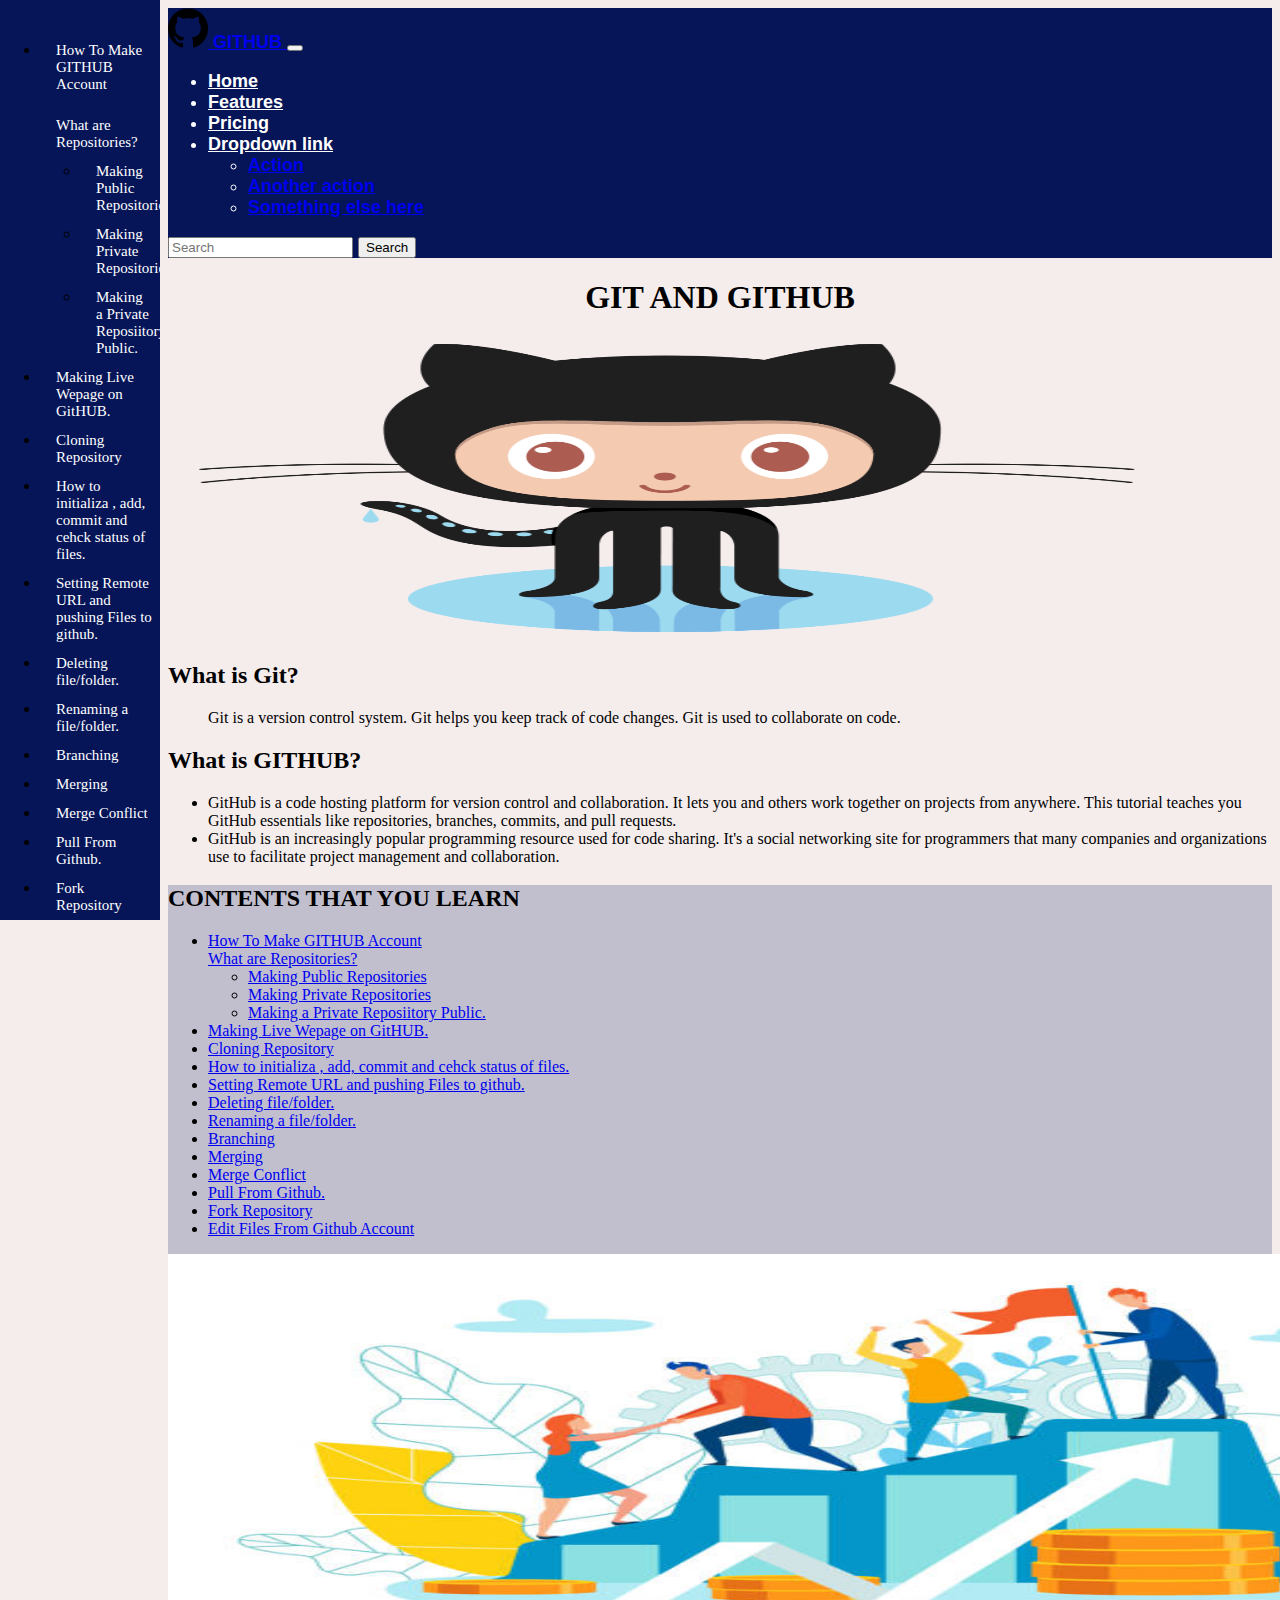
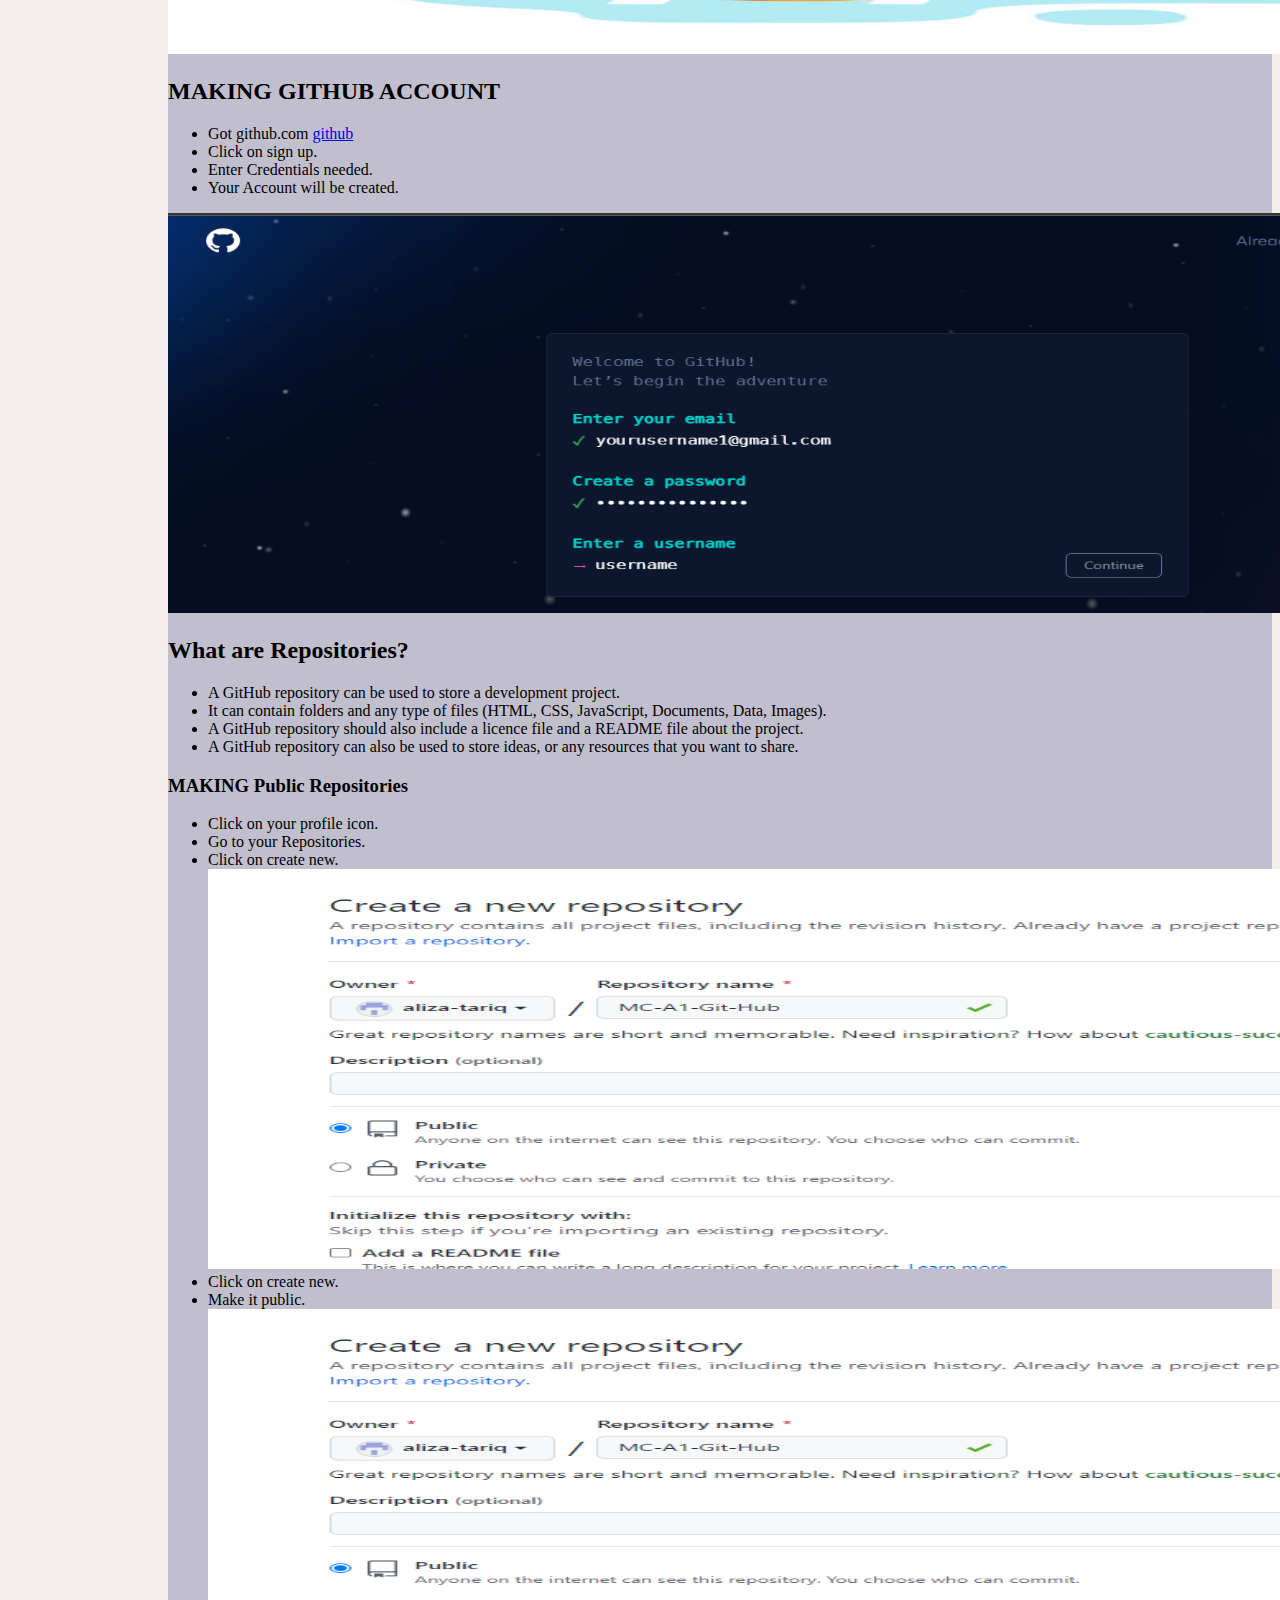
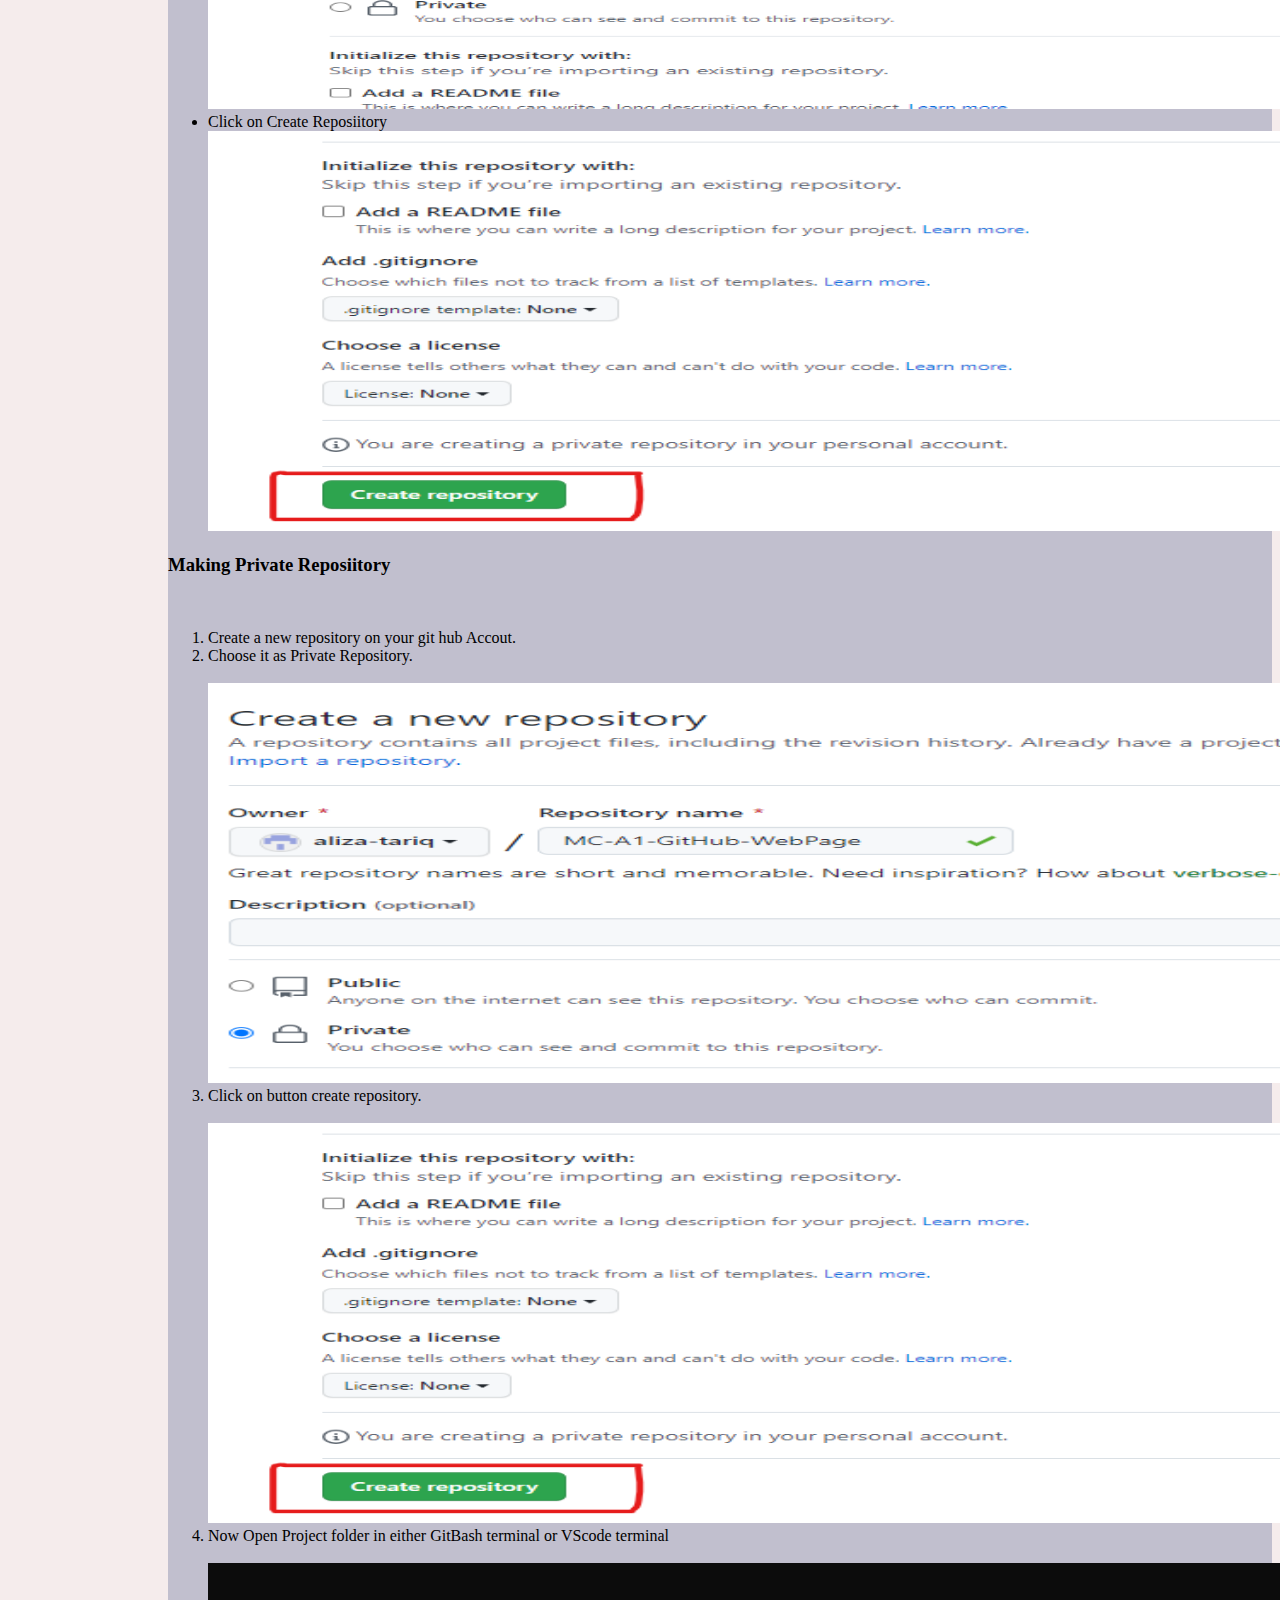
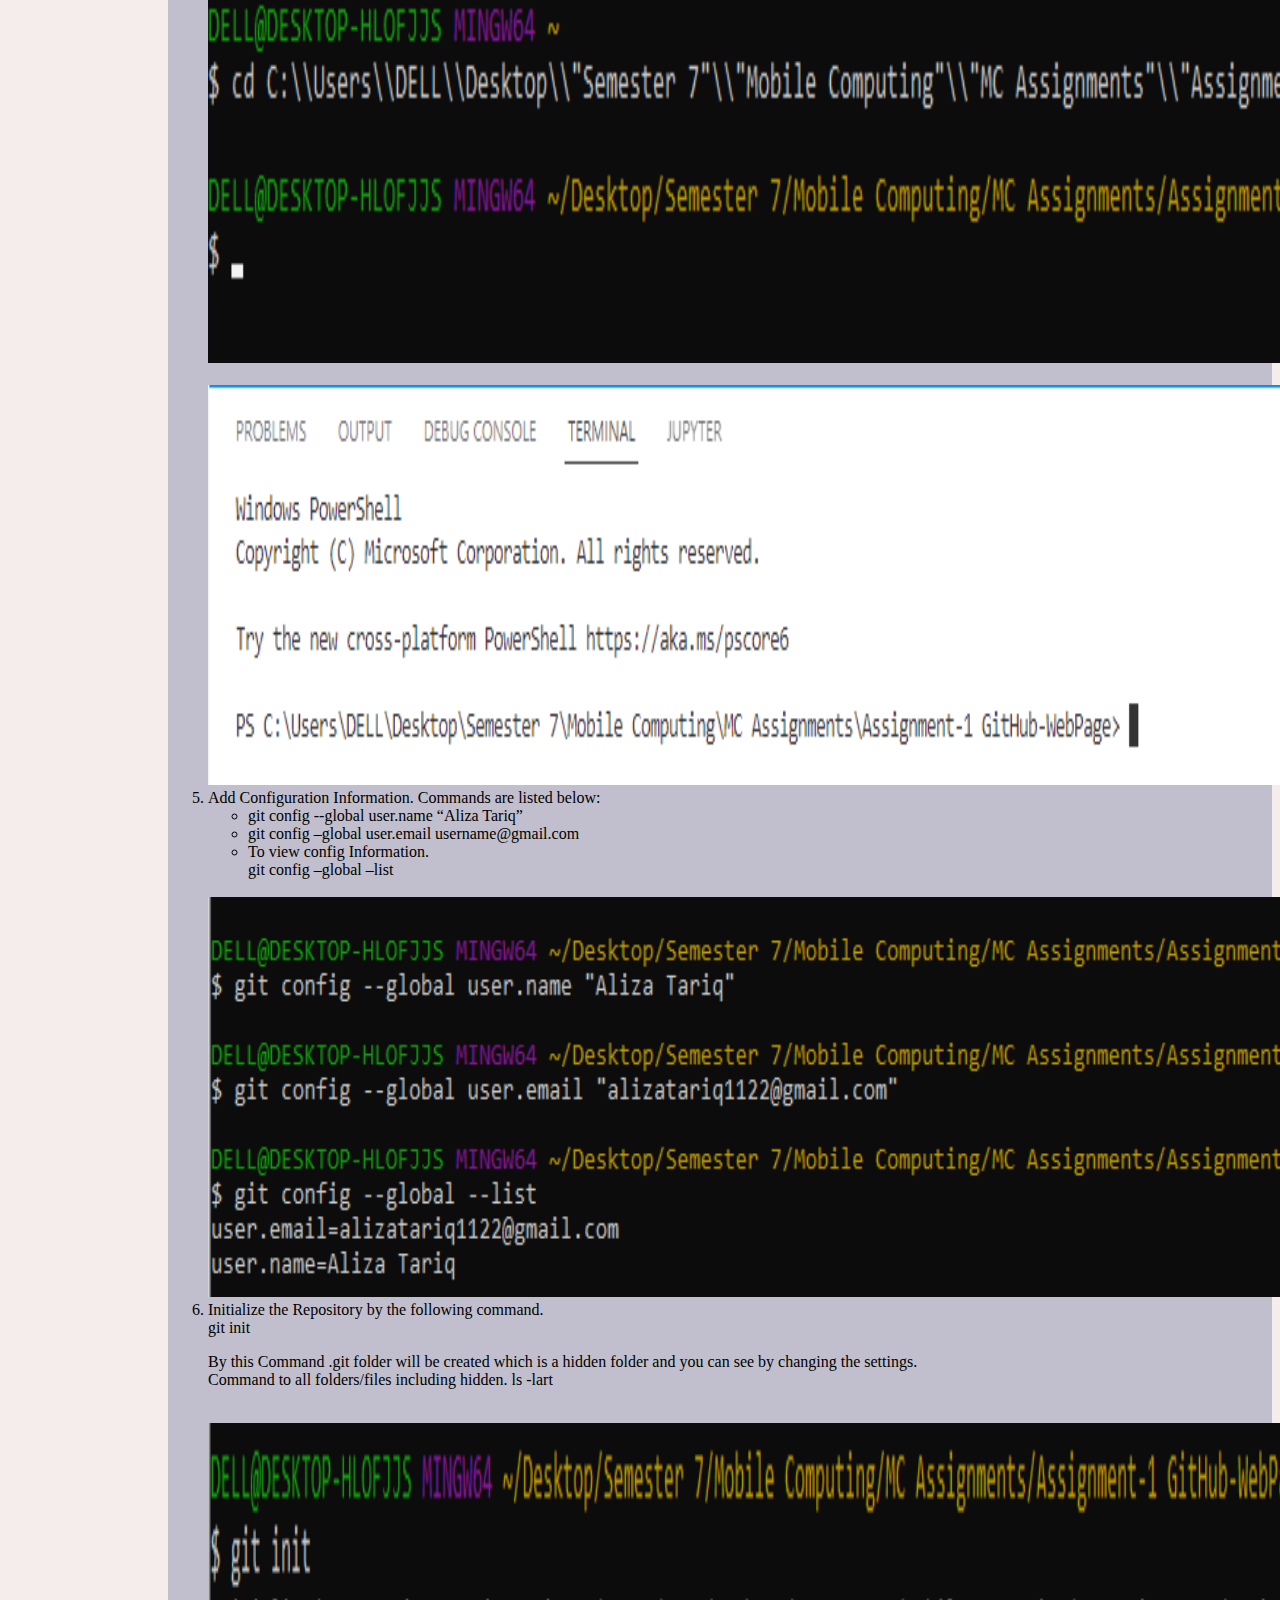
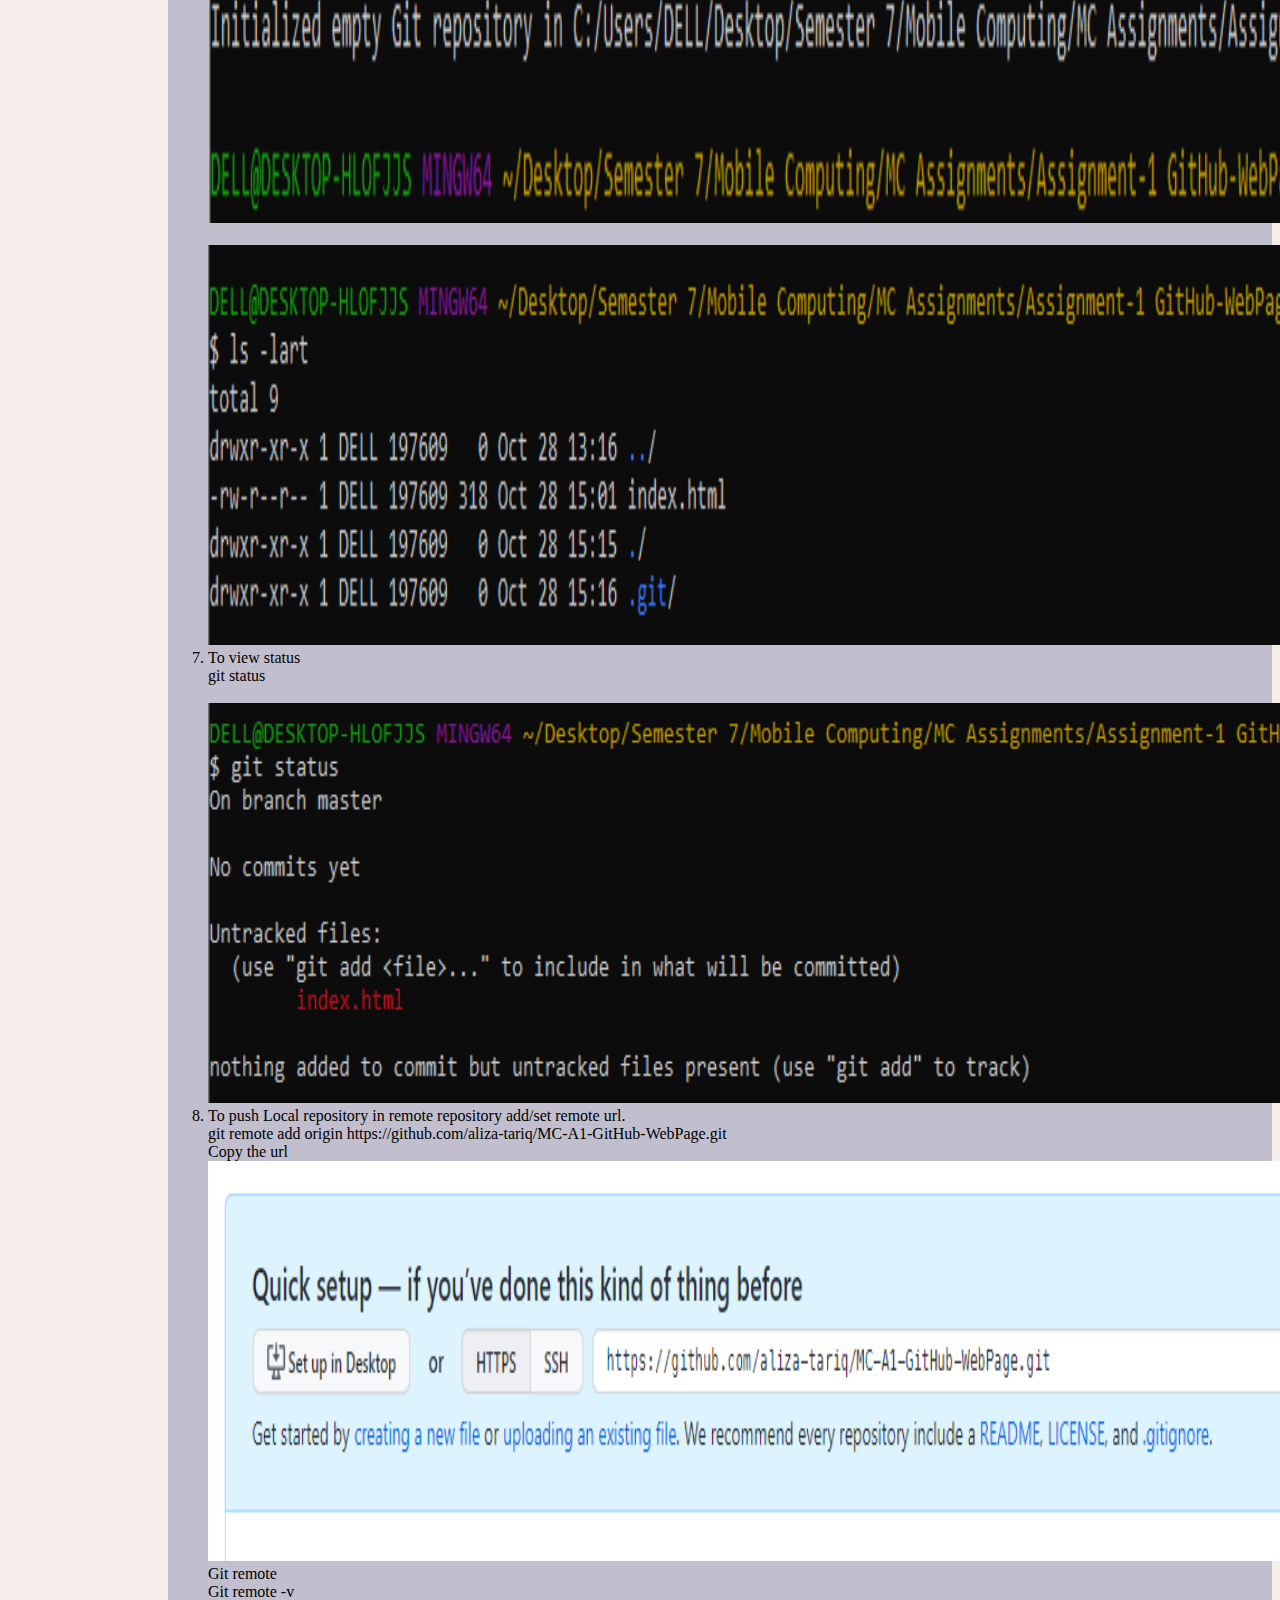
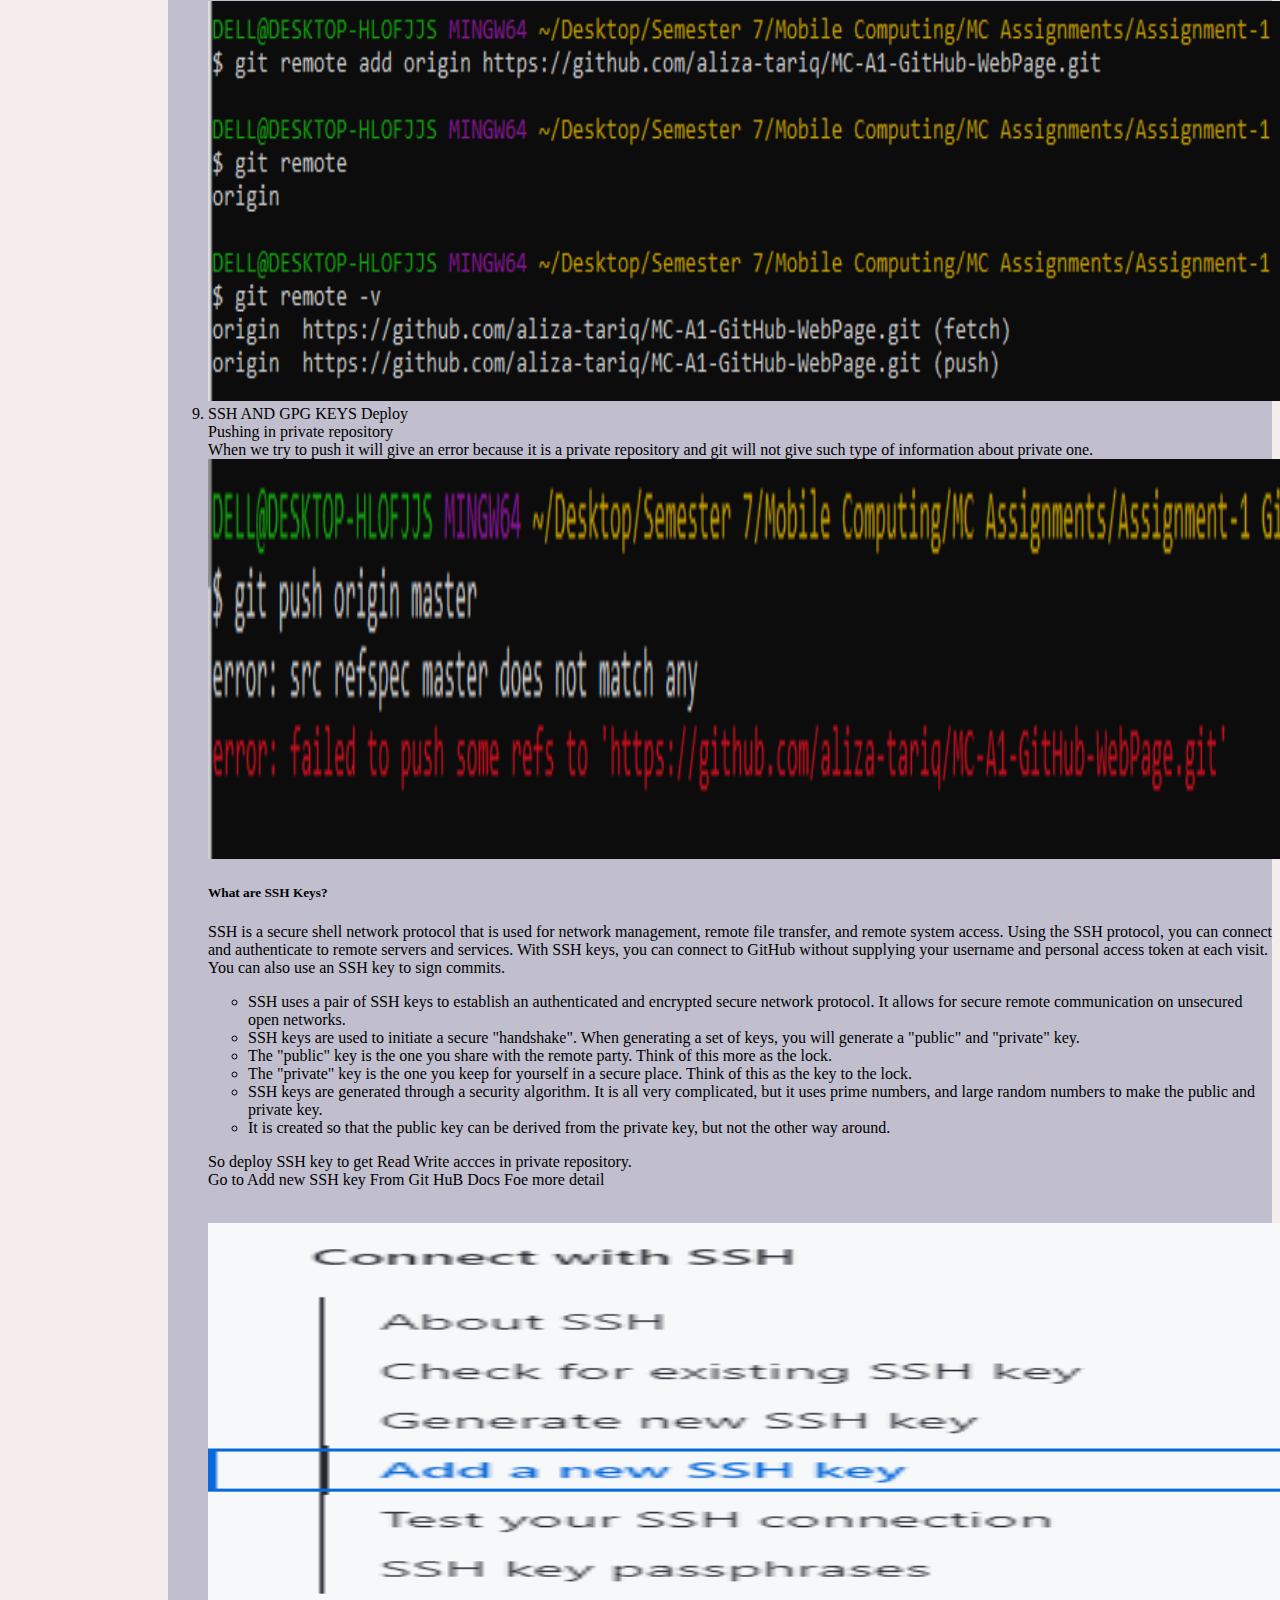
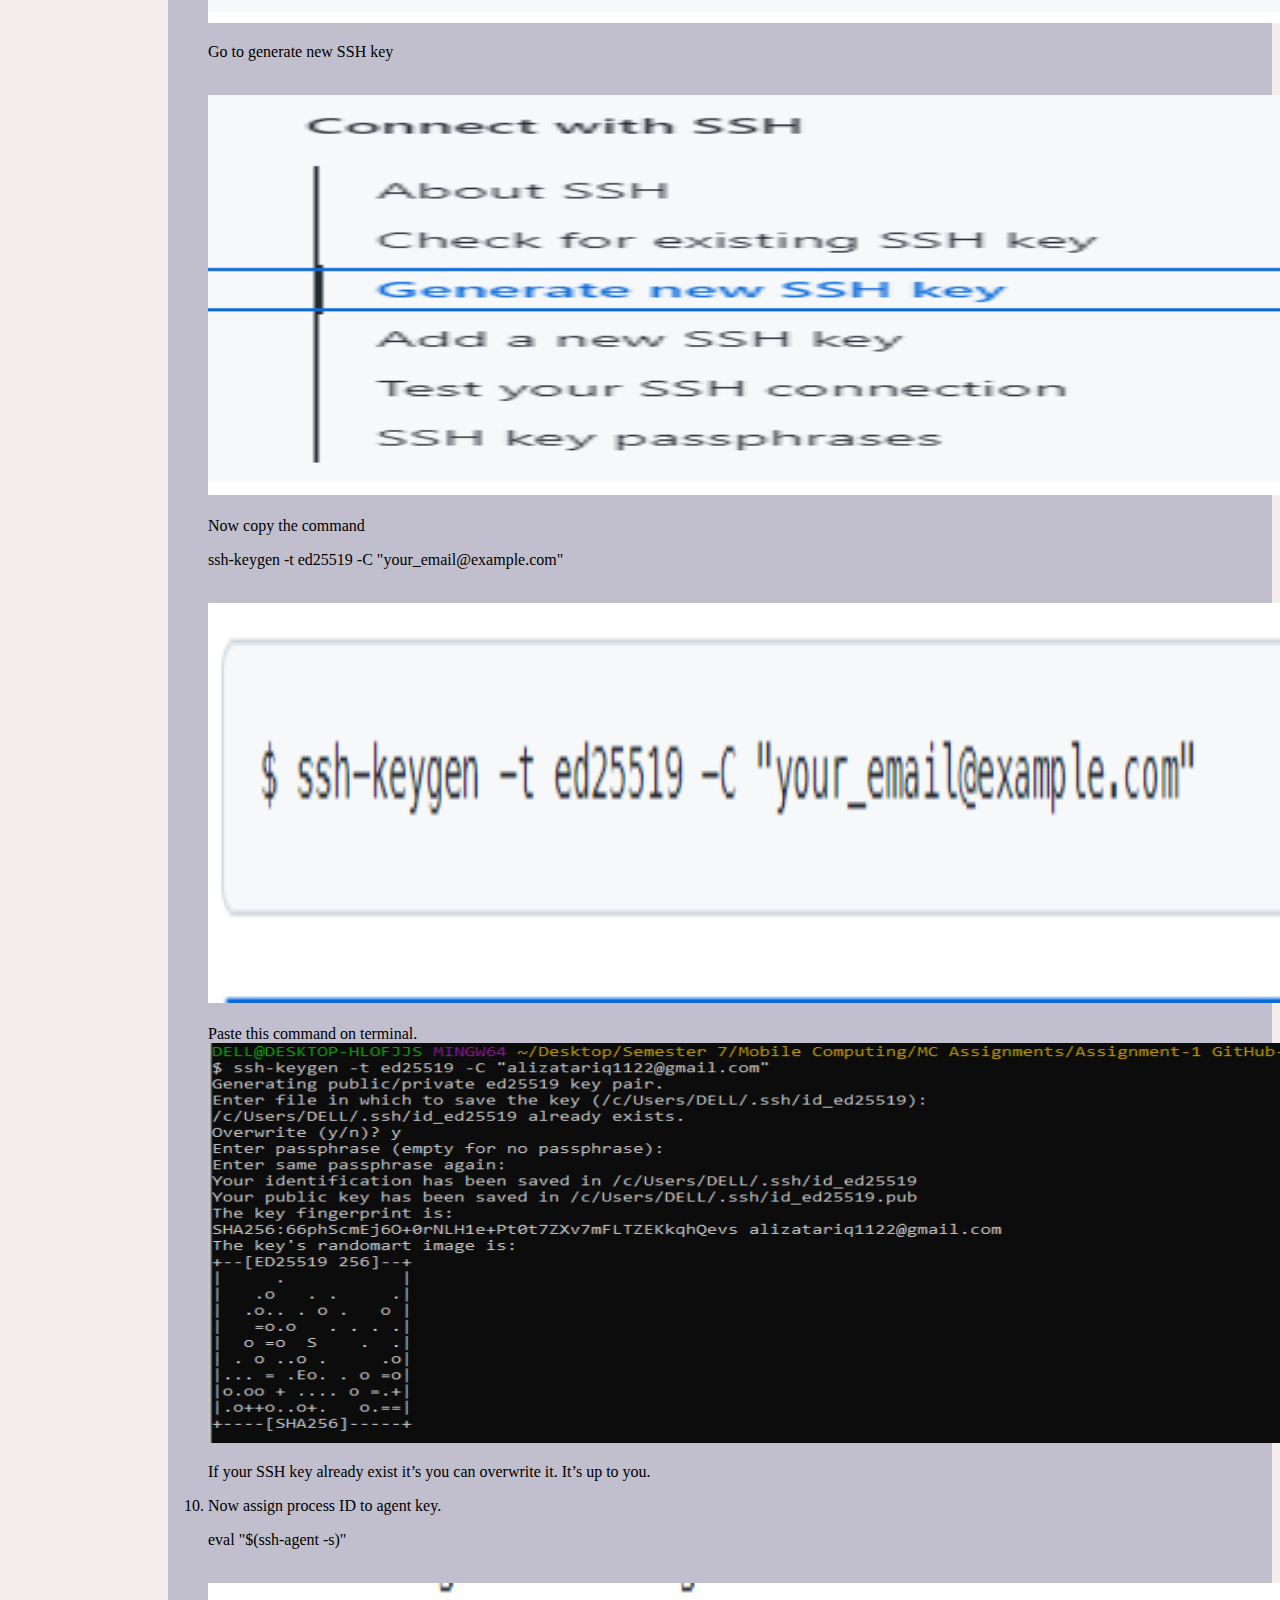
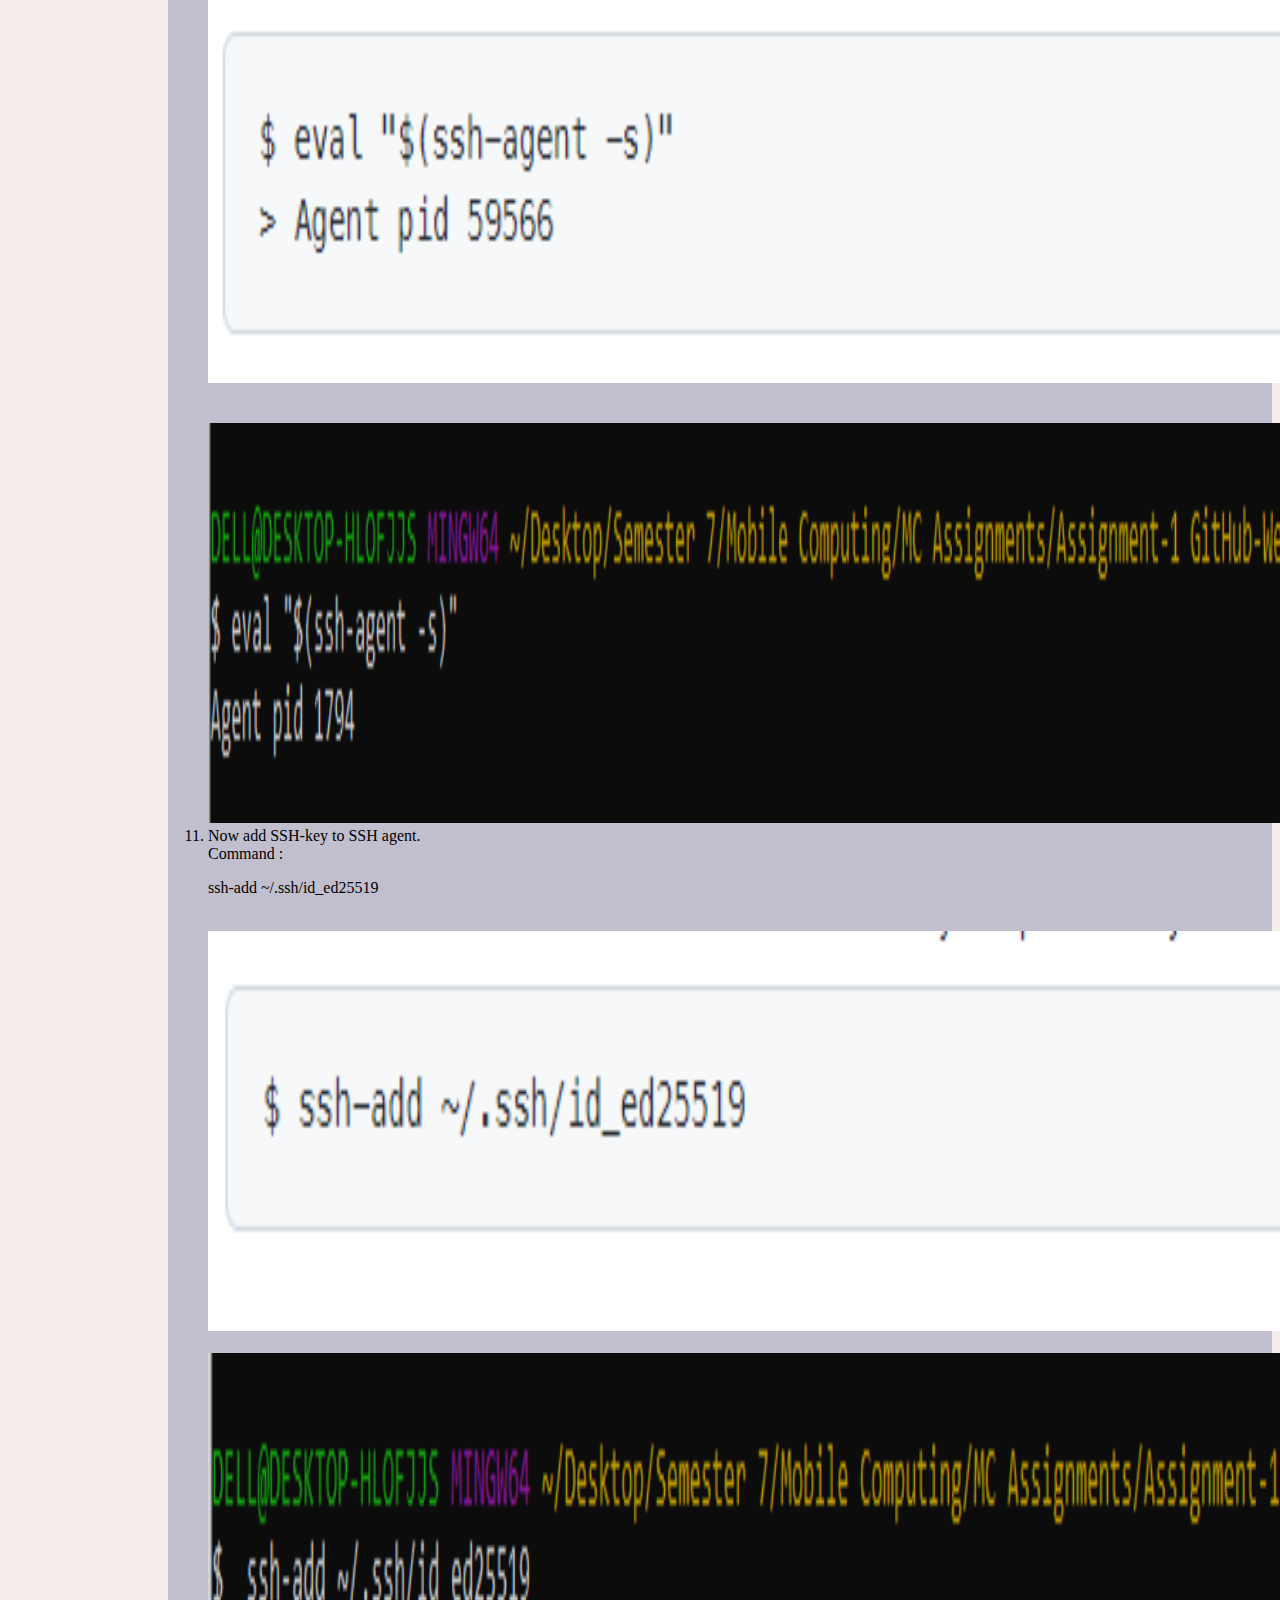
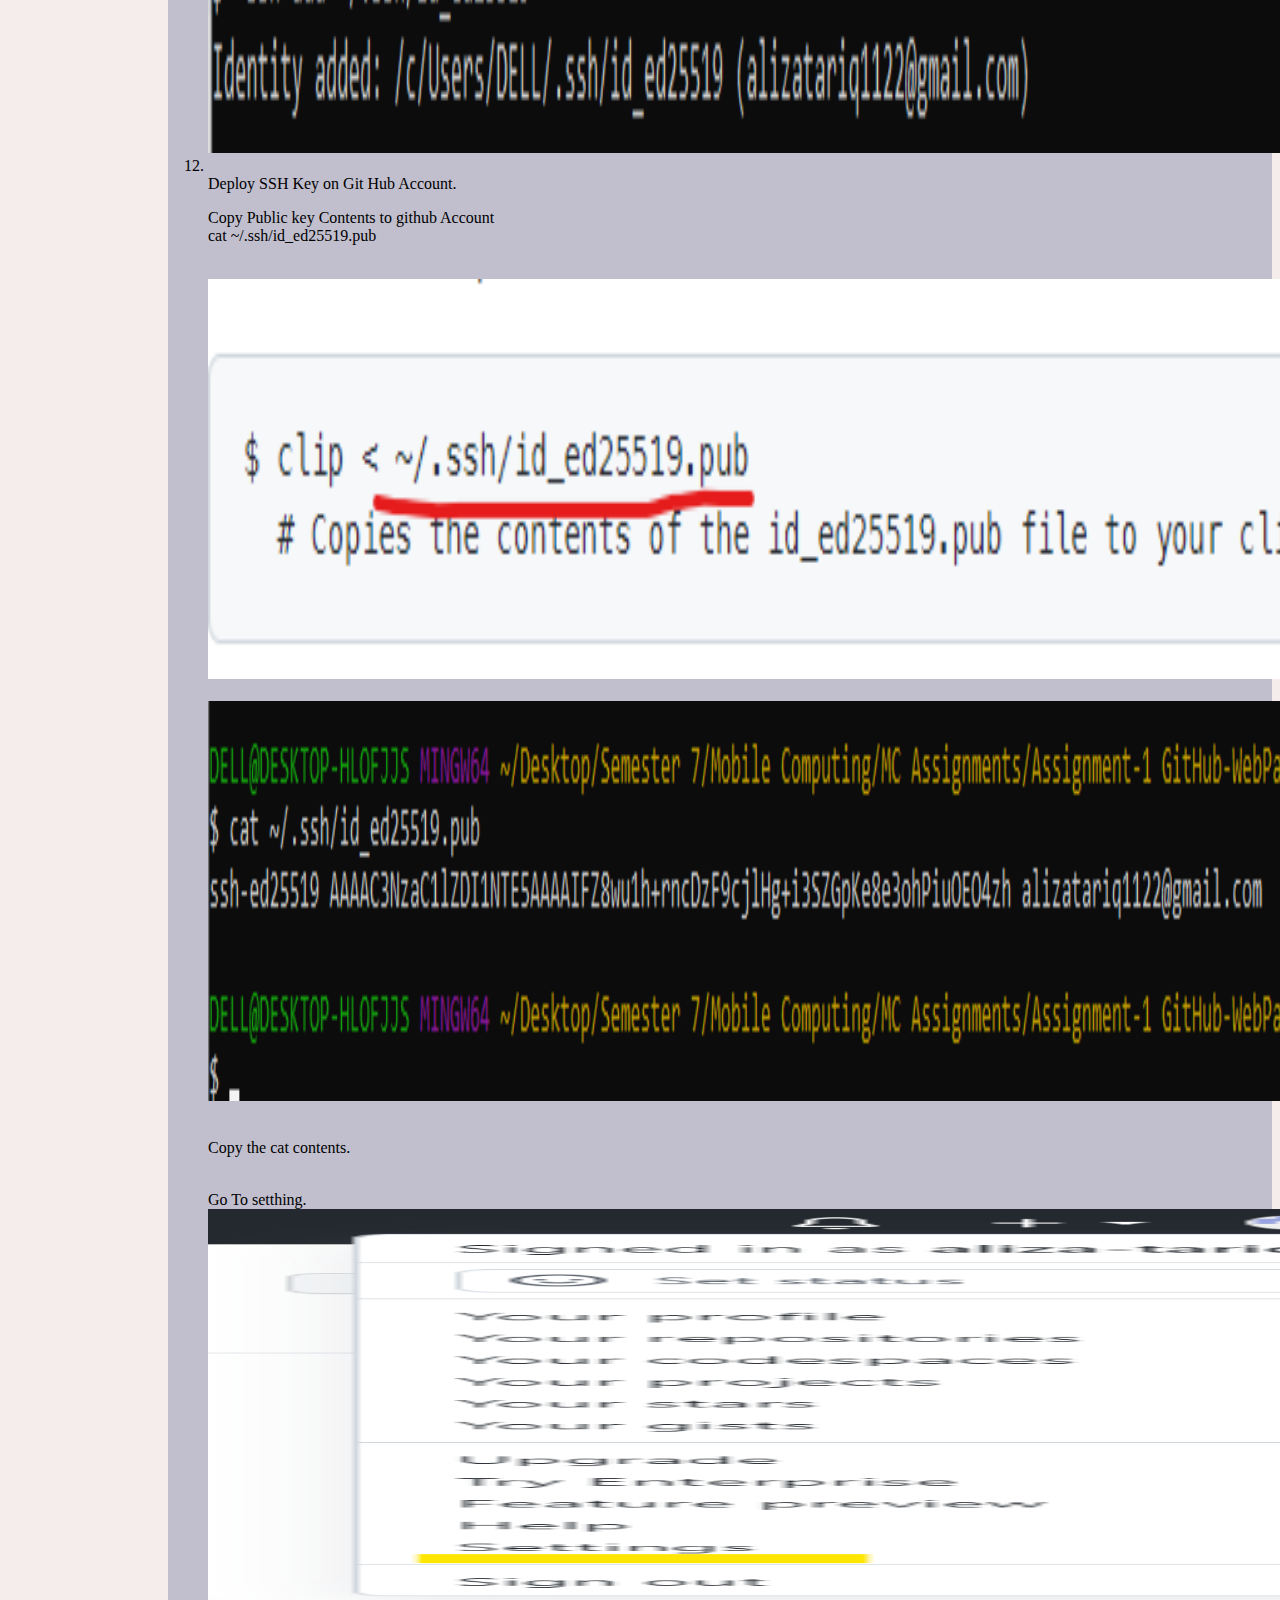
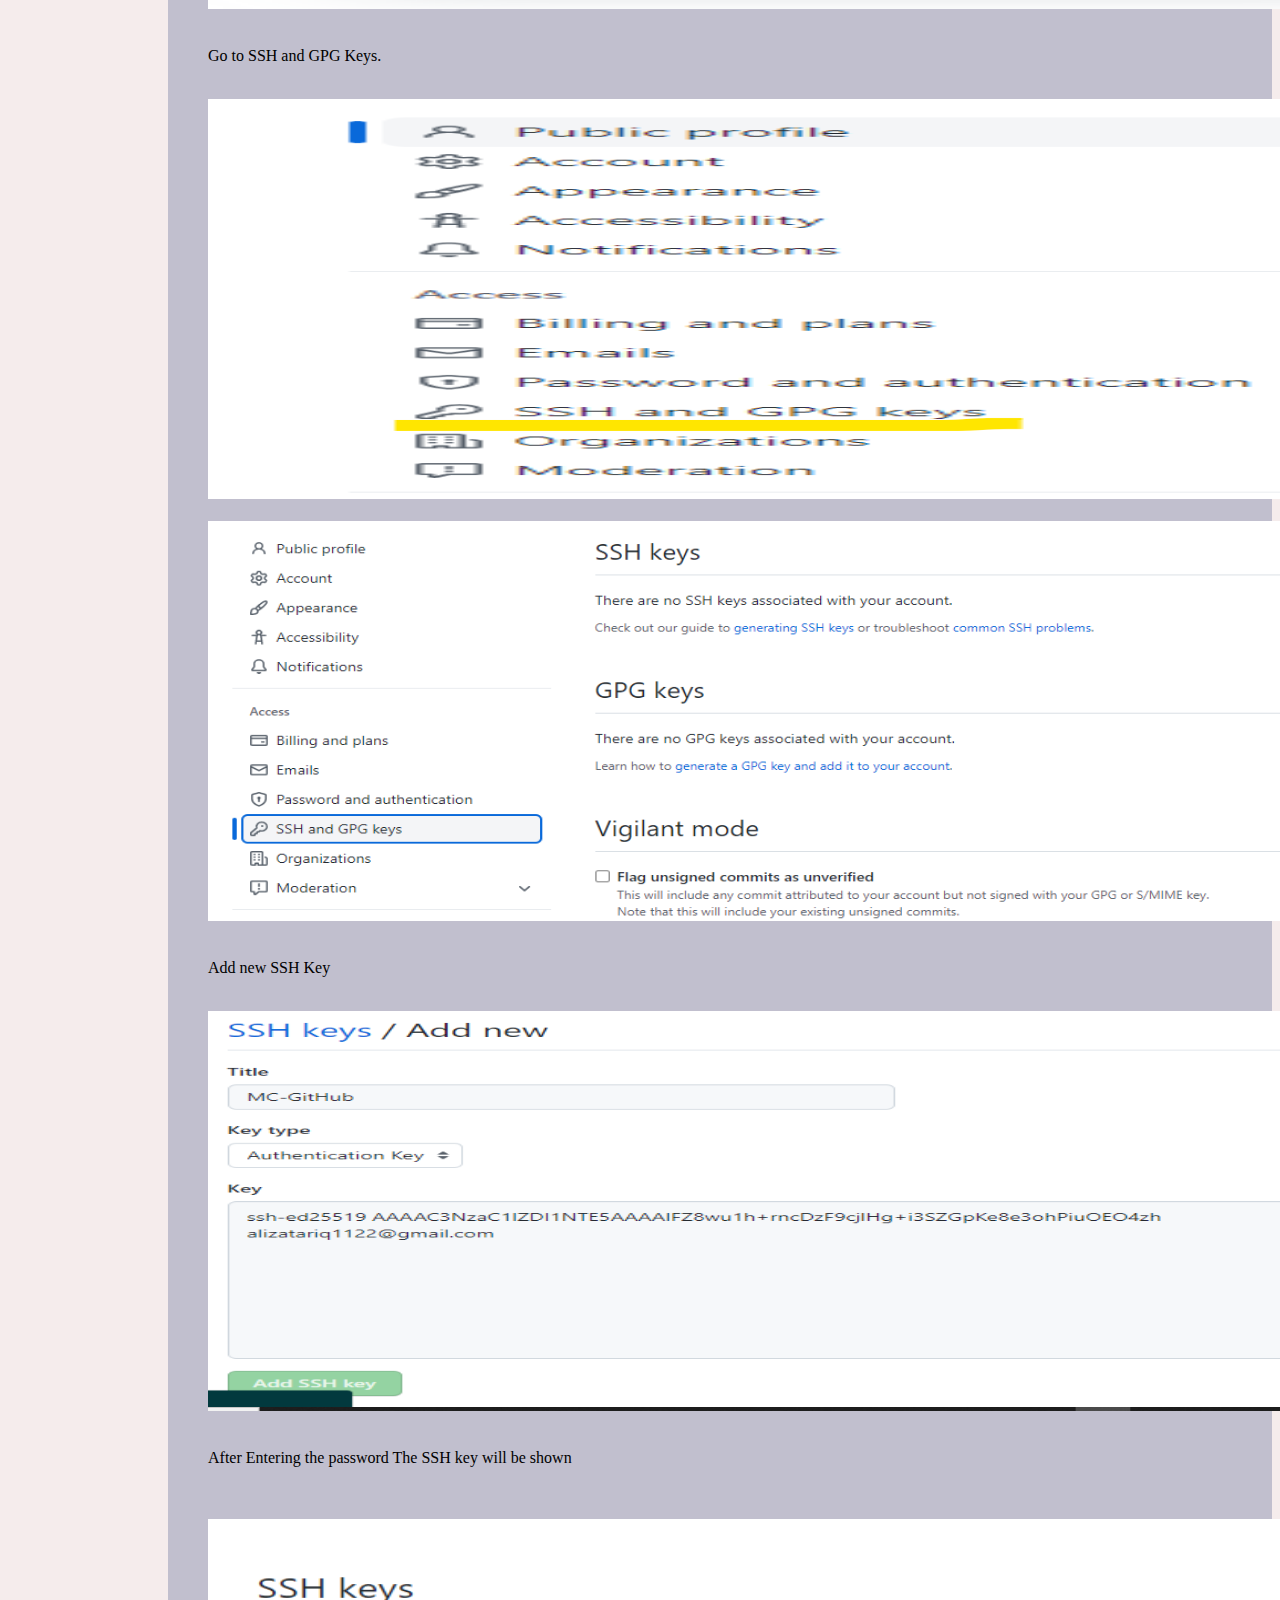
==== index.html @ 3ba8a0b1 "COMMIT" ====
<!doctype html>
<html lang="en">

<head>
    <meta charset="utf-8">
    <meta name="viewport" content="width=device-width, initial-scale=1">
    <title>Bootstrap demo</title>
    <link href="https://cdn.jsdelivr.net/npm/bootstrap@5.2.2/dist/css/bootstrap.min.css" rel="stylesheet"
        integrity="sha384-Zenh87qX5JnK2Jl0vWa8Ck2rdkQ2Bzep5IDxbcnCeuOxjzrPF/et3URy9Bv1WTRi" crossorigin="anonymous">
    <link href="./css/style.css" rel="stylesheet">
    <link href="./css/navbar.css" rel="stylesheet">

</head>

<body>
    <div class="main">
        <header>


            <nav class="navbar navbar-expand-lg myNavbar">
                <div class="container-fluid" style="color: white;">
                    <a class="navbar-brand" href="./index.html">
                        <img src="./images/logo.png" alt="Logo" width="40px" height="40px"
                            class="d-inline-block align-text-top">
                        GITHUB
                    </a>

                    <button class="navbar-toggler" type="button" data-bs-toggle="collapse"
                        data-bs-target="#navbarNavDropdown" aria-controls="navbarNavDropdown" aria-expanded="false"
                        aria-label="Toggle navigation">
                        <span class="navbar-toggler-icon"></span>
                    </button>
                    <div class="collapse navbar-collapse" id="navbarNavDropdown">
                        <ul class="navbar-nav">
                            <li class="nav-item">
                                <a class="nav-link active" aria-current="page" href="./index.html">Home</a>
                            </li>
                            <li class="nav-item">
                                <a class="nav-link" href="#">Features</a>
                            </li>
                            <li class="nav-item">
                                <a class="nav-link" href="#">Pricing</a>
                            </li>
                            <li class="nav-item dropdown">
                                <a class="nav-link dropdown-toggle" href="#" role="button" data-bs-toggle="dropdown"
                                    aria-expanded="false">
                                    Dropdown link
                                </a>
                                <ul class="dropdown-menu">
                                    <li><a class="dropdown-item" href="#">Action</a></li>
                                    <li><a class="dropdown-item" href="#">Another action</a></li>
                                    <li><a class="dropdown-item" href="#">Something else here</a></li>
                                </ul>
                            </li>
                        </ul>
                    </div>

                    <div class="container-fluid">
                        <form class="d-flex" role="search">
                            <input class="form-control me-2" type="search" placeholder="Search" aria-label="Search">
                            <button class="btn btn-outline-success" type="submit">Search</button>
                        </form>
                    </div>
                </div>
            </nav>

        </header>
    </div>

    <div class="sidenav">
<ul>
        <li><a href="#account">How To Make GITHUB Account</a>
        </li><a><a href="#repo">What are Repositories?</a>
            <ul>
                <li><a href="#publicrepos">Making Public Repositories</a></li>
            </ul>
            <ul>
                <li><a href="#privaterepos">Making Private Repositories</a></li>
            </ul>
            <ul>
                <li><a href="#privateToPublic">Making a Private Reposiitory Public.
                    </a></li>
            </ul>
            </li>

            <li><a href="#livepages"> Making Live Wepage on GitHUB.</a></li>
            <li> <a href="#cloning">Cloning Repository</a></li>
            <li><a href="#adding">How to initializa , add, commit and cehck status
                    of files.</a></li>
            <li><a href="#pushing">Setting Remote URL and pushing Files to github. </a></li>
            <li><a href="#deleting">Deleting file/folder.</a></li>
            <li><a href="#renaming">Renaming a file/folder.</a></li>
            <li><a href="#branching">Branching</a></li>
            <li><a href="#merging">Merging</a></li>
            <li><a href="#mergeconflict">Merge Conflict</a></li>
            <li><a href="#pull">Pull From Github.</a></li>
            <li><a href="#fork"> Fork Repository</a></li>
            <li><a href="#edit">Edit Files From Github Account</a></li>
            </a></ul>
        <a href="#about">About</a>
        <a href="#services">Services</a>
        <a href="#clients">Clients</a>
        <a href="#contact">Contact</a>
    </div>

    <div class="main">
        <center>
            <h1> GIT AND GITHUB</h1>
        </center>



        <div class="row">
            <div class="col-lg-1"></div>
            <div id="logo" class="col-lg-4">
                <img id="#carimg" src="./images/githublogo.png" class="d-block w-100" alt="..."
                    style="height: 300px; width: 1000px;">
            </div>
            <div id="gitIntro" class="col-lg-6">

                <h2>What is Git?</h2>
                <p id="git">
                <ul>
                    Git is a version control system.
                    Git helps you keep track of code changes.
                    Git is used to collaborate on code.</ul>
                </p>

                <h2>What is GITHUB?</h2>
                <p id="github">
                <ul>
                    <li> GitHub is a code hosting platform for version control and collaboration.
                        It lets you and others work together on projects from anywhere.
                        This tutorial teaches you GitHub essentials like repositories, branches,
                        commits, and pull requests.</li>
                    <li>GitHub is an increasingly popular programming resource used for code sharing. It's a social
                        networking site for programmers that many companies and
                        organizations use to facilitate project management and collaboration.</li>
                </ul>

                </p>

            </div>

            <div class="col-lg-1"></div>
        </div>



        <div class="row" id="mycontents">
            <div class="col-lg-1"></div>
            <div id="CONTENTS" class="col-lg-7">

                <h2>CONTENTS THAT YOU LEARN</h2>

                <ul>
                    <li><a href="#account">How To Make GITHUB Account</a>
                    </li><a><a href="#repo">What are Repositories?</a>
                        <ul>
                            <li><a href="#publicrepos">Making Public Repositories</a></li>
                        </ul>
                        <ul>
                            <li><a href="#privaterepos">Making Private Repositories</a></li>
                        </ul>
                        <ul>
                            <li><a href="#privateToPublic">Making a Private Reposiitory Public.
                                </a></li>
                        </ul>
                        </li>

                        <li><a href="#livepages"> Making Live Wepage on GitHUB.</a></li>
                        <li> <a href="#cloning">Cloning Repository</a></li>
                        <li><a href="#adding">How to initializa , add, commit and cehck status
                                of files.</a></li>
                        <li><a href="#pushing">Setting Remote URL and pushing Files to github. </a></li>
                        <li><a href="#deleting">Deleting file/folder.</a></li>
                        <li><a href="#renaming">Renaming a file/folder.</a></li>
                        <li><a href="#branching">Branching</a></li>
                        <li><a href="#merging">Merging</a></li>
                        <li><a href="#mergeconflict">Merge Conflict</a></li>
                        <li><a href="#pull">Pull From Github.</a></li>
                        <li><a href="#fork"> Fork Repository</a></li>
                        <li><a href="#edit">Edit Files From Github Account</a></li>
                </ul>

            </div>
            <div id="contentpic" class="col-lg-3">
                <img id="#carimg" src="./images/contents.jpg" class="d-block w-100" alt="..."
                    style="height: 400px; width: 1400px;">
            </div>
            <div class="col-lg-1"></div>




            <div class="row">
                <div class="col-lg-1"></div>
                <div id="account" class="col-lg-10">

                    <h2>MAKING GITHUB ACCOUNT</h2>
                    <p>
                    <ul>
                        <li>Got github.com <a href="https://github.com/">github</a></li>

                        <li>Click on sign up.</li>
                        <li>Enter Credentials needed.</li>
                        <li>Your Account will be created.</li>

                    </ul>
                    </p>

                </div>
                <div class="col-lg-1"></div>
            </div>

            <div class="row">
                <div class="col-lg-1"></div>
                <div id="signin" class="col-lg-10">
                    <img id="#carimg" src="./images/signin.png" class="d-block w-100" alt="..."
                        style="height: 400px; width: 1400px;">
                </div>
                <div class="col-lg-1"></div>
            </div>




            <div class="row">
                <div class="col-lg-1"></div>
                <div id="repo" class="col-lg-10">
                    <h2>What are Repositories?</h2>
                    <p>
                    <ul>
                        <li>A GitHub repository can be used to store a development project.</li>

                        <li>It can contain folders and any type of files (HTML, CSS,
                            JavaScript, Documents, Data, Images).</li>

                        <li>A GitHub repository should also include a licence file and
                            a README file about the project.</li>

                        <li>A GitHub repository can also be used to
                            store ideas, or any resources that you want to share.</li>
                        </li>
                    </ul>
                    </p>
                </div>

                <div class="col-lg-1"></div>
            </div>




            <div class="row">
                <div class="col-lg-1"></div>
                <div id="publicrepos" class="col-lg-10">

                    <h3>MAKING Public Repositories</h3>
                    <p>
                    <ul>
                        <li>Click on your profile icon.</li>
                        <li>Go to your Repositories.</li>
                        <li>Click on create new.
                            <img id="#carimg" src="./images/publicrepo1.png" class="d-block w-100" alt="..."
                                style="height: 400px; width: 1400px;">
                        </li>

                        <li>Click on create new.</li>

                        <li>Make it public. <img id="#carimg" src="./images/publicrepo1.png" class="d-block w-100"
                                alt="..." style="height: 400px; width: 1400px;"></li>
                        <li>Click on Create Reposiitory <img id="#carimg" src="./images/publicrepo2.png"
                                class="d-block w-100" alt="..." style="height: 400px; width: 1400px;"></li>




                    </ul>

                    </p>
                </div>
                <div class="col-lg-1"></div>
            </div>




            <div class="row">
                <div class="col-lg-1"></div>
                <div id="privaterepos" class="col-lg-10">
                    <h3>Making Private Reposiitory</h3>
                    <br>
                    <ol>
                        <li>Create a new repository on your git hub Accout.</li>
                        <li>Choose it as Private Repository.</li>
                        <br><img id="#carimg" src="./images/private1.png" class="d-block w-100" alt="..."
                            style="height: 400px; width: 1400px;"><br>
                        <li>Click on button create repository.</li>

                        <br><img id="#carimg" src="./images/private2.png" class="d-block w-100" alt="..."
                            style="height: 400px; width: 1400px;"><br>

                        <li>Now Open Project folder in either GitBash terminal or VScode terminal</li>

                        <br><img id="#carimg" src="./images/private3.png" class="d-block w-100" alt="..."
                            style="height: 400px; width: 1400px;"><br>
                        <br><img id="#carimg" src="./images/private4.png" class="d-block w-100" alt="..."
                            style="height: 400px; width: 1400px;"><br>
                        <li>Add Configuration Information. Commands are listed below:
                            <ul>
                                <li>git config --global user.name “Aliza Tariq”</li>
                                <li>git config –global user.email username@gmail.com
                                <li>To view config Information.<br>
                                    git config –global –list</li>
                        </li>
                        </ul>
                        </li>
                        <br><img id="#carimg" src="./images/private5.png" class="d-block w-100" alt="..."
                            style="height: 400px; width: 1400px;"><br>
                        <li>Initialize the Repository by the following command.<br>
                            git init


                            <p>
                                By this Command .git folder will be created which is a hidden folder and you can see by
                                changing the settings.
                                <br>
                                Command to all folders/files including hidden.
                                ls -lart

                            </p>
                            <br><img id="#carimg" src="./images/private6.png" class="d-block w-100" alt="..."
                                style="height: 400px; width: 1400px;"><br>
                        </li>
                        <br><img id="#carimg" src="./images/private7.png" class="d-block w-100" alt="..."
                            style="height: 400px; width: 1400px;"><br></li>

                        <li>To view status <br> git status</li>
                        <br><img id="#carimg" src="./images/private8.png" class="d-block w-100" alt="..."
                            style="height: 400px; width: 1400px;"><br>



                        <li>To push Local repository in remote repository add/set remote url.<br>
                            git remote add origin https://github.com/aliza-tariq/MC-A1-GitHub-WebPage.git
                            <br>Copy the url


                            <br><img id="#carimg" src="./images/private9.png" class="d-block w-100" alt="..."
                                style="height: 400px; width: 1400px;"><br>
                            Git remote<br>
                            Git remote -v
                            <br><img id="#carimg" src="./images/private10.png" class="d-block w-100" alt="..."
                                style="height: 400px; width: 1400px;"><br>

                        </li>
                        <li>
                            SSH AND GPG KEYS Deploy<br>
                            Pushing in private repository<br>
                            When we try to push it will give an error because it is a private repository and git will
                            not give such type of information about private one.

                            <br><img id="#carimg" src="./images/private11.png" class="d-block w-100" alt="..."
                                style="height: 400px; width: 1400px;"><br>

                            <h5>What are SSH Keys?</h5>
                            <p>SSH is a secure shell network protocol that is used for network management, remote file
                                transfer, and remote system access.
                                Using the SSH protocol, you can connect and authenticate to remote servers and services.
                                With SSH keys, you can connect to GitHub without supplying your username and personal
                                access token at each visit. You can also use an SSH key to sign commits.
                            <ul>
                                <li>SSH uses a pair of SSH keys to establish an
                                    authenticated and encrypted secure network protocol.
                                    It allows for secure remote communication on unsecured open networks.</li>
                                <li>SSH keys are used to initiate a secure "handshake". When generating a
                                    set of keys, you will generate a "public" and "private" key.</li>
                                <li>The "public" key is the one you share with the remote party. Think of
                                    this more as the lock.</li>
                                <li>The "private" key is the one you keep for yourself in a secure place.
                                    Think of this as the key to the lock.</li>
                                <li>SSH keys are generated through a security algorithm.
                                    It is all very complicated, but it uses prime numbers, and
                                    large random numbers to make the public and private key.</li>
                                <li>It is created so that the public key can be derived from
                                    the private key, but not the other way around.</li>
                            </ul>
                            </p>

                            <p>So deploy SSH key to get Read Write accces in private repository.
                                <br> Go to Add new SSH key From Git HuB Docs Foe more detail
                            </p>
                            <br><img id="#carimg" src="./images/private12.png" class="d-block w-100" alt="..."
                                style="height: 400px; width: 1400px;"><br>

                            <p>
                                Go to generate new SSH key <br>
                            </p>

                            <br><img id="#carimg" src="./images/private13.png" class="d-block w-100" alt="..."
                                style="height: 400px; width: 1400px;"><br>
                        </li>

                        <br>Now copy the command <p>ssh-keygen -t ed25519 -C "your_email@example.com"</p>

                        <br><img id="#carimg" src="./images/private14.png" class="d-block w-100" alt="..."
                            style="height: 400px; width: 1400px;"><br>

                        <br>Paste this command on terminal.
                        <br><img id="#carimg" src="./images/private15.png" class="d-block w-100" alt="..."
                            style="height: 400px; width: 1400px;"><br>

                        <p>If your SSH key already exist it’s you can overwrite it. It’s up to you.</p>
                        <li>Now assign process ID to agent key.
                            <br>
                            <p>eval "$(ssh-agent -s)"</p>
                            <br><img id="#carimg" src="./images/private16.png" class="d-block w-100" alt="..."
                                style="height: 400px; width: 1400px;"><br><br>
                            <br><img id="#carimg" src="./images/private17.png" class="d-block w-100" alt="..."
                                style="height: 400px; width: 1400px;"><br>
                        </li>
                        <li>Now add SSH-key to SSH agent.
                            <br>Command : <p>ssh-add ~/.ssh/id_ed25519</p>
                            <br><img id="#carimg" src="./images/private18.png" class="d-block w-100" alt="..."
                                style="height: 400px; width: 1400px;"><br>
                            <br><img id="#carimg" src="./images/private19.png" class="d-block w-100" alt="..."
                                style="height: 400px; width: 1400px;"><br>

                        </li>
                        <li></li>Deploy SSH Key on Git Hub Account.

                        <br>
                        <p>Copy Public key Contents to github Account<br>cat ~/.ssh/id_ed25519.pub<br></p>
                        <br><img id="#carimg" src="./images/private20.png" class="d-block w-100" alt="..."
                            style="height: 400px; width: 1400px;"><br>

                        <br><img id="#carimg" src="./images/private21.png" class="d-block w-100" alt="..."
                            style="height: 400px; width: 1400px;"><br>
                        <br>
                        <p>Copy the cat contents.</p>

                        <br>Go To setthing.
                        <br><img id="#carimg" src="./images/private28.png" class="d-block w-100" alt="..."
                            style="height: 400px; width: 1400px;"><br>

                        <br>
                        <p>Go to SSH and GPG Keys.</p>
                        <br><img id="#carimg" src="./images/private29.png" class="d-block w-100" alt="..."
                            style="height: 400px; width: 1400px;"><br>

                        <br><img id="#carimg" src="./images/private22.png" class="d-block w-100" alt="..."
                            style="height: 400px; width: 1400px;"><br>
                        <br>
                        <p>Add new SSH Key</p>

                        <br><img id="#carimg" src="./images/private23.png" class="d-block w-100" alt="..."
                            style="height: 400px; width: 1400px;"><br>

                        <br>
                        <p>After Entering the password The SSH key will be shown</p>
                        <br>
                        <br><img id="#carimg" src="./images/private24.png" class="d-block w-100" alt="..."
                            style="height: 400px; width: 1400px;"><br>
                        </li>

                        <li>Now switch to SSH url from your repository and copy it. and set remote url.
                            <br><img id="#carimg" src="./images/private25.png" class="d-block w-100" alt="..."
                                style="height: 400px; width: 1400px;"><br>
                            <br><img id="#carimg" src="./images/private26.png" class="d-block w-100" alt="..."
                                style="height: 400px; width: 1400px;"><br>

                        </li>

                        <li>Now add file, commit and then push to the repository.<br>Command: <br>
                            git add index.html<br>
                            git commit -m "Adding HTML"<br>
                            git push -u origin master<br>

                            <br><img id="#carimg" src="./images/private26.png" class="d-block w-100" alt="..."
                                style="height: 400px; width: 1400px;"><br>

                        </li>
                    </ol>






                    </ol>
                </div>


                <div class="col-lg-1"></div>
            </div>



            <div class="row">
                <div class="col-lg-1"></div>
                <div id="privateToPublic" class="col-lg-10">
                    <h2>Steps To Make a Private Repository Public.</h2>
                    <ul>
                        <li>
                            Go to the repo settings. <br>
                            <br><img id="#carimg" src="./images/pp1.png" class="d-block w-100" alt="..."
                                style="height: 400px; width: 1400px;"><br>
                        </li>

                        <li>
                            Scroll down till ‘Danger Zone’. Make it public by changing the visibility.
                            <br><br><img id="#carimg" src="./images/pp2.png" class="d-block w-100" alt="..."
                                style="height: 400px; width: 1400px;"><br>

                        </li>
                    </ul>
                </div>
                <div class="col-lg-1"></div>
            </div>



            <div class="row">
                <div class="col-lg-1"></div>
                <div id="cloning" class="col-lg-10">
                    <h2>Cloning a Reposity</h2>
                    <h4>What does it means?</h4>
                    <p>Cloning a repository pulls down a full copy of all the repository data that GitHub.com has at
                        that point in time, including all versions of every file and folder for the project. You can
                        push your changes to the remote repository on GitHub.com, or pull other people's changes from
                        GitHub.com.</p>
                    <br>
                    <p>Command : git clone url</p>

                    <br>
                    <h5>Steps To Clone a Reposiitory</h5>
                    <ul>
                        <li>Go to any Public Reposiitory.</li>
                        <li>Copy the url. <br>
                            <br><img id="#carimg" src="./images/clone1.png" class="d-block w-100" alt="..."
                                style="height: 400px; width: 1400px;"><br>
                        </li>


                        <li>Run the command on your terminal. If you don't want to clone with the same name
                            youn can clone with a different name you want.
                            <br><br><img id="#carimg" src="./images/clone2.png" class="d-block w-100" alt="..."
                                style="height: 400px; width: 1400px;"><br>
                        </li>

                        <li>Now Repository folder will shown in your folder.<br>
                            <br><img id="#carimg" src="./images/clone3.png" class="d-block w-100" alt="..."
                                style="height: 400px; width: 1400px;"><br>
                        </li>
                    </ul>
                </div>
                <div class="col-lg-1"></div>
            </div>





            <div class="row">
                <div class="col-lg-1"></div>
                <div id="adding" class="col-lg-10">

                    <ul>
                        <br><br><br>
                        <h2>Creating File</h2>
                        <li>Create a file "practice1.html."</li>
                        <li>Add some HTML code.
                            <br><img id="#carimg" src="./images/add1.png" class="d-block w-100" alt="..."
                                style="height: 400px; width: 1400px;"><br>
                        </li>

                        <br><br><br>
                        <h2>Initializing Repository</h2>
                        <li>First Initialize the Reposiitory. <br>Command <br>git init
                            <br><img id="#carimg" src="./images/add2.png" class="d-block w-100" alt="..."
                                style="height: 400px; width: 1400px;"><br>
                        </li>
                        <li>After this command .git Folder will be created which is hidden folder.
                            You can this folder by changing settings.
                        </li>
                        <li>
                            On terminal you can view all hidden folders using following command :
                            <br>ls -lart
                            <br><br><img id="#carimg" src="./images/add3.png" class="d-block w-100" alt="..."
                                style="height: 400px; width: 1400px;"><br>
                        </li>

                        <br><br><br>
                        <h2>Checking Git Status.</h2>
                        <li>You can check the git status by uisng the following command : <br> git status
                            <br><br><img id="#carimg" src="./images/add4.png" class="d-block w-100" alt="..."
                                style="height: 400px; width: 1400px;"><br>
                        </li>

                        <br><br><br>
                        <h2>Adding Files.</h2>
                        <li>
                            Initially the file will be an untracked file.

                        </li>
                        <li>When we add the file it will go to the stagged area.</li>
                        <li>We add the file/directories by using two methods
                            <ul>
                                <li>By using name <br> Commmand : git add practice.html </li>
                                <li>By using . symbol to add all files/folders <br>
                                    Command : git add . or git add --all</li>
                                <li>By using * symbol to add files based on the extensions
                                    <br> Command : git add *.html
                                </li>

                            </ul>
                            <br><br><img id="#carimg" src="./images/add5.png" class="d-block w-100" alt="..."
                                style="height: 400px; width: 1400px;"><br>
                        </li>

                        <br><br><br>
                        <h2>Commitng the files. </h2>
                        <li>You can commit the file s in two ways:
                            <ul>
                                <li>Commits with a one-line message <br>
                                    git commit -m "Message".
                                </li>
                                <li>
                                    It pens the default editor to type a long message <br>
                                    git commit
                                </li>
                            </ul>
                            <br><br><img id="#carimg" src="./images/add6.png" class="d-block w-100" alt="..."
                                style="height: 400px; width: 1400px;"><br>

                            <br><br><img id="#carimg" src="./images/add7.png" class="d-block w-100" alt="..."
                                style="height: 400px; width: 1400px;"><br>

                            <br><br><img id="#carimg" src="./images/add8.png" class="d-block w-100" alt="..."
                                style="height: 400px; width: 1400px;"><br>

                        </li>
                    </ul>
                </div>
                <div class="col-lg-1"></div>
            </div>


            <div class="row">
                <div class="col-lg-1"></div>
                <div id="pushing" class="col-lg-10">

                    <h2>Setting Remote URL</h2>
                    <ul>
                        <li>Set the remote url where your code will push.</li>
                        <li>That URL could be your repository on GitHub, or another user's fork, or even on a completely
                            different server.</li>
                        <li>Command : git remote add origin REMOTE_URL </li>
                        <br><br><img id="#carimg" src="./images/push1.png" class="d-block w-100" alt="..."
                            style="height: 400px; width: 1400px;"><br>
                        <br>
                        <li>For public repository URL will be the HTTPS URL.</li>
                        <li>In case of private repository URL will be the SSH URL.</li>
                        <br><br><img id="#carimg" src="./images/push2.png" class="d-block w-100" alt="..."
                            style="height: 400px; width: 1400px;"><br>
                        <br> <br>
                        <h2>Pushing To Repository</h2>
                        <li>
                            If you are pushing for the first time specify branch
                            where you want to push.
                            <br>It you want to push in master branch.
                            <br>Command : git push -u origin master
                        </li>
                        <li>
                            The following command will push to previous specified branch.
                            <br>git push
                        </li>
                    </ul>
                </div>
            </div>
            <div class="col-lg-1"></div>

            <!-- ********************************************* -->
            <!-- ********************************************* -->

            <!-- DELETING A FILE FROM REPOSITORY -->
            <!-- ********************************************* -->
            <!-- ********************************************* -->

            <div class="row">
                <div class="col-lg-1"></div>
                <div id="deleting" class="col-lg-10">
                    <h2>Deleting file/folder from repository.</h2>
                    <ul>
                        <li>
                            Use the following command to delate a file from repository
                            <br>
                            <p>git rm practice.html</p>
                            <br><br><img id="#carimg" src="./images/delete1.png" class="d-block w-100" alt="..."
                                style="height: 400px; width: 1400px;"><br>
                            <br>
                        </li>
                        <li>This command delete the file from your disk folder but not
                            from the remote one.
                            <br><br><img id="#carimg" src="./images/delete2.png" class="d-block w-100" alt="..."
                                style="height: 400px; width: 1400px;"><br>
                            <br>
                        </li>
                        <li>
                            To delete the file from the remote
                            repository commit the changes.
                            <br><br><img id="#carimg" src="./images/delete3.png" class="d-block w-100" alt="..."
                                style="height: 400px; width: 1400px;"><br>
                            <br>

                        </li>
                        <li>Now File from Repository is alos deleted.
                            <br><br><img id="#carimg" src="./images/delete4.png" class="d-block w-100" alt="..."
                                style="height: 400px; width: 1400px;"><br>
                            <br>
                        </li>
                    </ul>
                </div>
                <div class="col-lg-1"></div>
            </div>




            <!-- ********************************************* -->
            <!-- ********************************************* -->

            <!-- BRANCHING -->
            <!-- ********************************************* -->
            <!-- ********************************************* -->

            <div class="row">
                <div class="col-lg-1"></div>
                <div id="branching" class="col-lg-10">
                    <h2>BRANCHING</h2>
                    <br><br>
                    <h3>What is Branching?</h3>
                    <p>

                        A branch in Git is simply a lightweight movable pointer to one of these commits. The default
                        branch name in Git is master . As you start making commits, you're given a master branch that
                        points to the last commit you made. Every time you commit, the master branch pointer moves
                        forward automatically.
                        <br>
                        Branches allow you to work on different parts of a project without impacting the main branch.
                        <br>
                        When the work is complete, a branch can be merged with the main project.
                        <br>
                        You can even switch between branches and work on different projects without them interfering
                        with each other.
                        <br>
                    </p>

                    <br><br><br>
                    <h3>How to Make a new Branch.</h3>
                    <ul>
                        <li>Run the following Command On the terminal.
                            <br>
                            <b>git branch branchname</b>
                            <br><br><img id="#carimg" src="./images/branch1.png" class="d-block w-100" alt="..."
                                style="height: 400px; width: 1400px;"><br>
                            <br>
                        </li>
                    </ul>

                    <br><br><br>
                    <h3>Checking Existing Branches</h3>
                    <ul>
                        <li>
                            Run the following command to see all branches.
                            <br><b>git branch</b>


                            <br><br><img id="#carimg" src="./images/branch2.png" class="d-block w-100" alt="..."
                                style="height: 400px; width: 1400px;"><br>
                            <br>

                        </li>
                        <li> The * symbol will show the current branch in which you are. </li>
                    </ul>



                    <br><br><br>
                    <h3>Switching to other Branches.</h3>
                    <ul>
                        <li>
                            Following command is used to switch to the other branch.
                            <br><b>git checkout branch2</b>
                            <br><br><img id="#carimg" src="./images/branch3.png" class="d-block w-100" alt="..."
                                style="height: 400px; width: 1400px;"><br>
                            <br>

                        </li>
                        <li>New branch will contain the same files as Master Branch.
                            <br><br><img id="#carimg" src="./images/branch6.png" class="d-block w-100" alt="..."
                                style="height: 400px; width: 1400px;"><br>
                            <br>
                        </li>


                    </ul>

                    <br><br><br>
                    <h3>Updating Files in New Branch.</h3>
                    <ul>
                        <li>Checkout to new Branch.</li>
                        <li>Update Data.</li>
                        <li>Commit changes. All the changes will be commit to new branch not master branch.</li>
                        <li>Master branch data will remain Same.</li>

                        <br><br><img id="#carimg" src="./images/branch4.png" class="d-block w-100" alt="..."
                            style="height: 400px; width: 1400px;"><br>
                        <br>

                        <br><br><img id="#carimg" src="./images/branch5.png" class="d-block w-100" alt="..."
                            style="height: 400px; width: 1400px;"><br>
                        <br>

                        <br><br><img id="#carimg" src="./images/branch7.png" class="d-block w-100" alt="..."
                            style="height: 400px; width: 1400px;"><br>
                        <br>

                        <br><br><img id="#carimg" src="./images/branch8.png" class="d-block w-100" alt="..."
                            style="height: 400px; width: 1400px;"><br>
                        <br>

                    </ul>

                    <br><br><br>
                    <h3>Comparing Branches</h3>
                    <ul>
                        <li>Yoc can Compare files in Branches</li>
                        <li>When you are in new branch and new branch file/files are updated.
                            You cannot save the file. IDE will ask you to compare and resolve it.
                            as both branches are different somwhere.
                        </li>
                        <br><br><img id="#carimg" src="./images/branch9.png" class="d-block w-100" alt="..."
                            style="height: 400px; width: 1400px;"><br>
                        <br>
                        <br><br><img id="#carimg" src="./images/branch10.png" class="d-block w-100" alt="..."
                            style="height: 400px; width: 1400px;"><br>
                        <br>

                    </ul>

                    <br><br><br>
                    <h3>Deleting a branch</h3>
                    <ul>
                        <li>To delete a branch use the following command.
                            <br><b>Git branch –d branchname</b>
                            <br><br><img id="#carimg" src="./images/d1.png" class="d-block w-100" alt="..."
                                style="height: 400px; width: 1400px;"><br>
                            <br>
                        </li>
                    </ul>

                </div>
                <div class="col-lg-1"></div>
            </div>


            <!-- ********************************************* -->
            <!-- ********************************************* -->


            <!-- BRANCHING -->

            <!-- MERGING -->

            <!-- ********************************************* -->
            <!-- ********************************************* -->

            <div class="row">
                <div class="col-lg-1"></div>

                <div id="merging" class="col-lg-10">

                    <br><br>
                    <h2>Merging</h2>
                    <br><br>
                    <ul>
                        <li>You can merge branch by using the following command.
                            <br> <b>git merge branch brancname</b>
                            <br> If you are in master branch, it will merge other branch to master
                            branch
                        </li>
                        <br><br><img id="#carimg" src="./images/merge1.png" class="d-block w-100" alt="..."
                            style="height: 400px; width: 1400px;"><br>
                        <br>

                        <br><br><img id="#carimg" src="./images/merge2.png" class="d-block w-100" alt="..."
                            style="height: 400px; width: 1400px;"><br>
                        <br>

                    </ul>
                </div>
                <div class="col-lg-1"></div>
            </div>


            <!-- MERGING -->
            <!-- ********************************************* -->
            <!-- ********************************************* -->

            <div class="row">
                <div class="col-lg-1"></div>
                <div id="mergeconflict" class="col-lg-10">
                    <br><br>
                    <h2>Merge Conflict</h2>
                    <br><br><br>
                    <h3>What is Merge Conflict?</h3>
                    <p>Merge conflicts occur when competing changes are made to the same line
                        of a file, or when one person
                        edits a file and another person deletes the same file.</p>
                    <br><br>
                    <h5>Understanding Merge Conflict</h5>
                    <ul>
                        <li>Change a file or an image in your project
                            in other branch.
                        </li>
                        <li>Overwrite the changes.</li>
                        <li>Commit it.</li>
                        <br><br><img id="#carimg" src="./images/mc1.png" class="d-block w-100" alt="..."
                            style="height: 400px; width: 1400px;"><br>
                        <br>
                        <li>Now switch to master branch</li>
                        <br><br><img id="#carimg" src="./images/mc2.png" class="d-block w-100" alt="..."
                            style="height: 400px; width: 1400px;"><br>
                        <br>

                        <li>Merge with branch 2.</li>

                        <br><br><img id="#carimg" src="./images/mc3.png" class="d-block w-100" alt="..."
                            style="height: 400px; width: 1400px;"><br>
                        <br>
                        <li>Merging failed because there is a conflict between files index.html and new image is added.
                        </li>
                        <li>Check git status.</li>

                        <br><br><img id="#carimg" src="./images/mc4.png" class="d-block w-100" alt="..."
                            style="height: 400px; width: 1400px;"><br>
                        <br>

                        <li>This confirms there is a conflict in index.html, but the image files are ready and staged to
                            be committed.
                            <br> So we need to fix that conflict. Open the Editor
                        </li>

                        <br><br><img id="#carimg" src="./images/mc5.png" class="d-block w-100" alt="..."
                            style="height: 400px; width: 1400px;"><br>
                        <br>

                        <li>
                            Now we can stage index.html and check the status <br>
                            Git add index.html <br>
                            Git status <br>

                            <br><br><img id="#carimg" src="./images/mc6.png" class="d-block w-100" alt="..."
                                style="height: 400px; width: 1400px;"><br>
                            <br>
                        </li>
                        <li>The conflict has been fixed, and we can use commit to conclude the merge</li>
                        <br><br><img id="#carimg" src="./images/mc7.png" class="d-block w-100" alt="..."
                            style="height: 400px; width: 1400px;"><br>
                        <br>



                    </ul>
                </div>

                <div class="col-lg-1"></div>
            </div>


            <div class="row">
                <div class="col-lg-1"></div>
                <div id="pull" class="col-lg-10">
                    <h2>Pull From Github.</h2>
                    <br><br>
                    <li>Edit File From Github.</li>
                    <li>Commit Chnages.</li>
                    <br><br><img id="#carimg" src="./images/pull1.png" class="d-block w-100" alt="..."
                        style="height: 400px; width: 1400px;"><br>
                    <br>

                    <li><b>Fetch : </b> fetch gets all the change history of a tracked branch/repo.
                        So, on your local Git, fetch updates to see what has changed on GitHub
                    </li>
                    <li>Fetch the origin and check status.</li>
                    <li>It shows that there is 1 commit and you can pull it</li>
                    <br><br><img id="#carimg" src="./images/pull2.png" class="d-block w-100" alt="..."
                        style="height: 400px; width: 1400px;"><br>
                    <br>

                    <li>If we try to commit, there it will also show to pull it.
                        <br> Use following command to pull
                        <br><b> git pull pull3</b>

                    </li>


                </div>
                <div class="col-lg-1"></div>
            </div>




            <div class="row">
                <div class="col-lg-1"></div>
                <div id="renaming" class="col-lg-10">
                    <li>To rename a file following command is used
                        <br> <b>git mv sourcefilename destinationfilename </b>

                    </li>
                </div>
                <div class="col-lg-1"></div>
            </div>

            <div class="row">
                <div class="col-lg-1"></div>
                <div id="fork" class="col-lg-10">
                    <br><br><br>
                    <h2>What is mean to FORK?</h2>
                    <br>
                    <p>A fork is a copy of a repository. This is useful when you want to contribute to someone else's
                        project or start your own project based on theirs.
                        fork is not a command in Git, but something offered in GitHub and other repository hosts.

                        <br> Login to your account.
                        <br> Go to some repository
                        Click on Fork <br>
                        Then create a new fork <br>
                    </p>

                    <br><br><img id="#carimg" src="./images/fork1.png" class="d-block w-100" alt="..."
                        style="height: 400px; width: 1400px;"><br>
                    <br>
                    <li>Now click on create fork.</li>
                    <br><br><img id="#carimg" src="./images/fork2.png" class="d-block w-100" alt="..."
                        style="height: 400px; width: 1400px;"><br>
                    <br>

                    <li>Now the repository will be available to your account</li>
                    <br><br><img id="#carimg" src="./images/fork2.png" class="d-block w-100" alt="..."
                        style="height: 400px; width: 1400px;"><br>
                    <br>
                </div>
                <div class="col-lg-1"></div>
            </div>


            <div class="row">
                <div class="col-lg-1"></div>
                <div id="edit" class="col-lg-10">
                    <br><br><br>
                    <h2>Edit Files From Github Account.</h2>
                    <br>

                    <ul>
                        <li>

                            Go to your Repository</li>
                        <li>
                            Click on the file which you
                            want to edit</li>
                        <>
                            Select edit this file
                            </li>

                            <br><br><img id="#carimg" src="./images/edit1.png" class="d-block w-100" alt="..."
                                style="height: 400px; width: 1400px;"><br>
                            <br>
                            <li>After editing commit the changes or create
                                a new branch for this changes to commit.</li>
                            <br><br><img id="#carimg" src="./images/edit2.png" class="d-block w-100" alt="..."
                                style="height: 400px; width: 1400px;"><br>
                            <br>
                    </ul>



                </div>
                <div class="col-lg-1"></div>
            </div>



            <div class="row">
                <div class="col-lg-1"></div>
                <div id="livepages" class="col-lg-10">
                    <br><br><br>
                    <h2>Github Live Pages</h2>
                    <br>
                    <h4>Following are the steps :</h4>
                    <ul>
                        <li>
                            Go to project settings.
                        </li>
                        <br><br><img id="#carimg" src="./images/page1.png" class="d-block w-100" alt="..."
                            style="height: 400px; width: 1400px;"><br>
                        <br>
                        <li>Go to pages</li>
                        <br><br><img id="#carimg" src="./images/page2.png" class="d-block w-100" alt="..."
                            style="height: 400px; width: 1400px;"><br>
                        <br>
                        <li>Select the main branch <br>
                            And save it <br>
                            After few minutes link will be available
                            where your page is live or deploy. <br>
                        </li>

                        <br><br><img id="#carimg" src="./images/page3.png" class="d-block w-100" alt="..."
                            style="height: 400px; width: 1400px;"><br>
                        <br>

                    </ul>
                </div>
                <div class="col-lg-1"></div>
            </div>






            <footer class="footer">
                <div class="footer-top">
                    <div class="container">
                        <div class="row">
                            <div class="col-md-3 col-sm-6 col-xs-12 segment-one md-mb-30 sm-mb-30">
                                <h3>GIT HUB TEACHING GUIDE</h3>
                                <p>lorem ipsum</p>
                            </div>
                            <div class="col-md-3 col-sm-6 col-xs-12 segment-two md-mb-30 sm-mb-30">
                                <h2>Useful link</h2>
                                <ul>
                                    <li><a href="#">Event</a></li>
                                    <li><a href="#">Support</a></li>

                                </ul>
                            </div>
                            <div class="col-md-3 col-sm-6 col-xs-12 segment-three sm-mb-30">
                                <h2>Follow us</h2>
                                <p>Please follow us on our social media profile in order to keep updated.</p>
                            </div>
                            <div class="col-md-3 col-sm-6 col-xs-12 segment-four sm-mb-30">
                                <h2>Our Newsletter</h2>
                                <p>Kindly subscribe to our newsletter</p>

                            </div>
                        </div>
                    </div>
                </div>
                <p class="footer-bottom-text">All rights reserved by &copy;StudyHub.2022</p>
            </footer>
        </div>

        <script src="https://cdn.jsdelivr.net/npm/bootstrap@5.2.2/dist/js/bootstrap.bundle.min.js"
            integrity="sha384-OERcA2EqjJCMA+/3y+gxIOqMEjwtxJY7qPCqsdltbNJuaOe923+mo//f6V8Qbsw3"
            crossorigin="anonymous"></script>
</body>

</html>
---- css/style.css ----
body{
    background-color:rgb(245, 236, 236);
   
}

#mycontents{
    background-color: rgb(193, 191, 206);
}

.layout-container {
    display: flex;
  }
  main {
    flex: 3;
  }
  aside {
    flex: 1;
    background-color: black;
  }
---- css/navbar.css ----
.myNavbar
{
    background-color: rgb(5, 21, 88);;
    color: white !important;
    font-size: large; 
    font-family: Verdana, Geneva, Tahoma, sans-serif;
    font-weight: bolder;
}
.nav-link {
    color: white !important;
    }


    .sidenav {
        height: 100%;
        width: 160px;
        float: left;
        position: fixed;
        z-index: 1;
        top: 0;
        left: 0;
        background-color: rgb(5, 21, 88);;
        overflow-x: hidden;
        padding-top: 20px;
      }
      
      .sidenav a {
        padding: 6px 8px 6px 16px;
        text-decoration: none;
        font-size: 15px;
        color: white;
        display: block;
      }
      
      .sidenav a:hover {
        color: #f1f1f1;
      }
      
      .main {
        margin-left: 160px; /* Same as the width of the sidenav */
      }
      
      @media screen and (max-height: 450px) {
        .sidenav {padding-top: 15px;}
        .sidenav a {font-size: 18px;}
      }

      .footer{
        width: 100%;
        height: 0rem;
        margin-top:auto;
    }
    .footer-top{
        background:  rgba(5, 22, 88, 0.801);
        padding: 80px 0;
        margin-top:auto;
    }
    .segment-one h3{
        font-family: verdana;
        color:#fff;
        letter-spacing: 3px;
        margin: 10px 0;
    }
    .segment-two h2{
        font-family: verdana;
        color:#fff;
    }
    .segment-two h2:before{
        content: '|';
        color: teal;
        padding-right: 10px;
    }
    .segment-two ul{
        margin: 0;
        padding: 0;
        list-style: none;
    }
    
    .segment-two ul li a{
        color: #999;
        text-decoration: none;
    }
    .segment-three h2{
        color: #fff;
        font-family: verdana;
        text-transform: uppercase;
    }
    .segment-three h2:before{
        content: '|';
        color: teal;
        padding-right: 10px;
    }
    .segment-three a{
        background: #494848;
        width: 40px;
        height: 40px;
        display: inline-block;
        border-radius: 50%;
    }
    .segment-three a i{
        font-size: 20px;
        color:#fff;
        padding: 10px 12px;
    }
    .segment-four h2{
        color: #fff;
        font-family: verdana;
        text-transform: uppercase;
    }
    .segment-four h2:before{
        content: '|';
        color: teal;
        padding-right: 10px;
    }
    .segment-four form input[type=submit]{
        background: teal;
        border: none;
        width: 95px;
        height: 30px;
        text-align: center;
        padding: 1px 5px;
        margin-left: -5px;
        border-radius: 3px;
        color: #fff;
        text-transform: uppercase;
    }
    .footer-bottom-text{
        text-align: center;
        background: #000;
        line-height: 40px;
        margin-top:auto;
    }
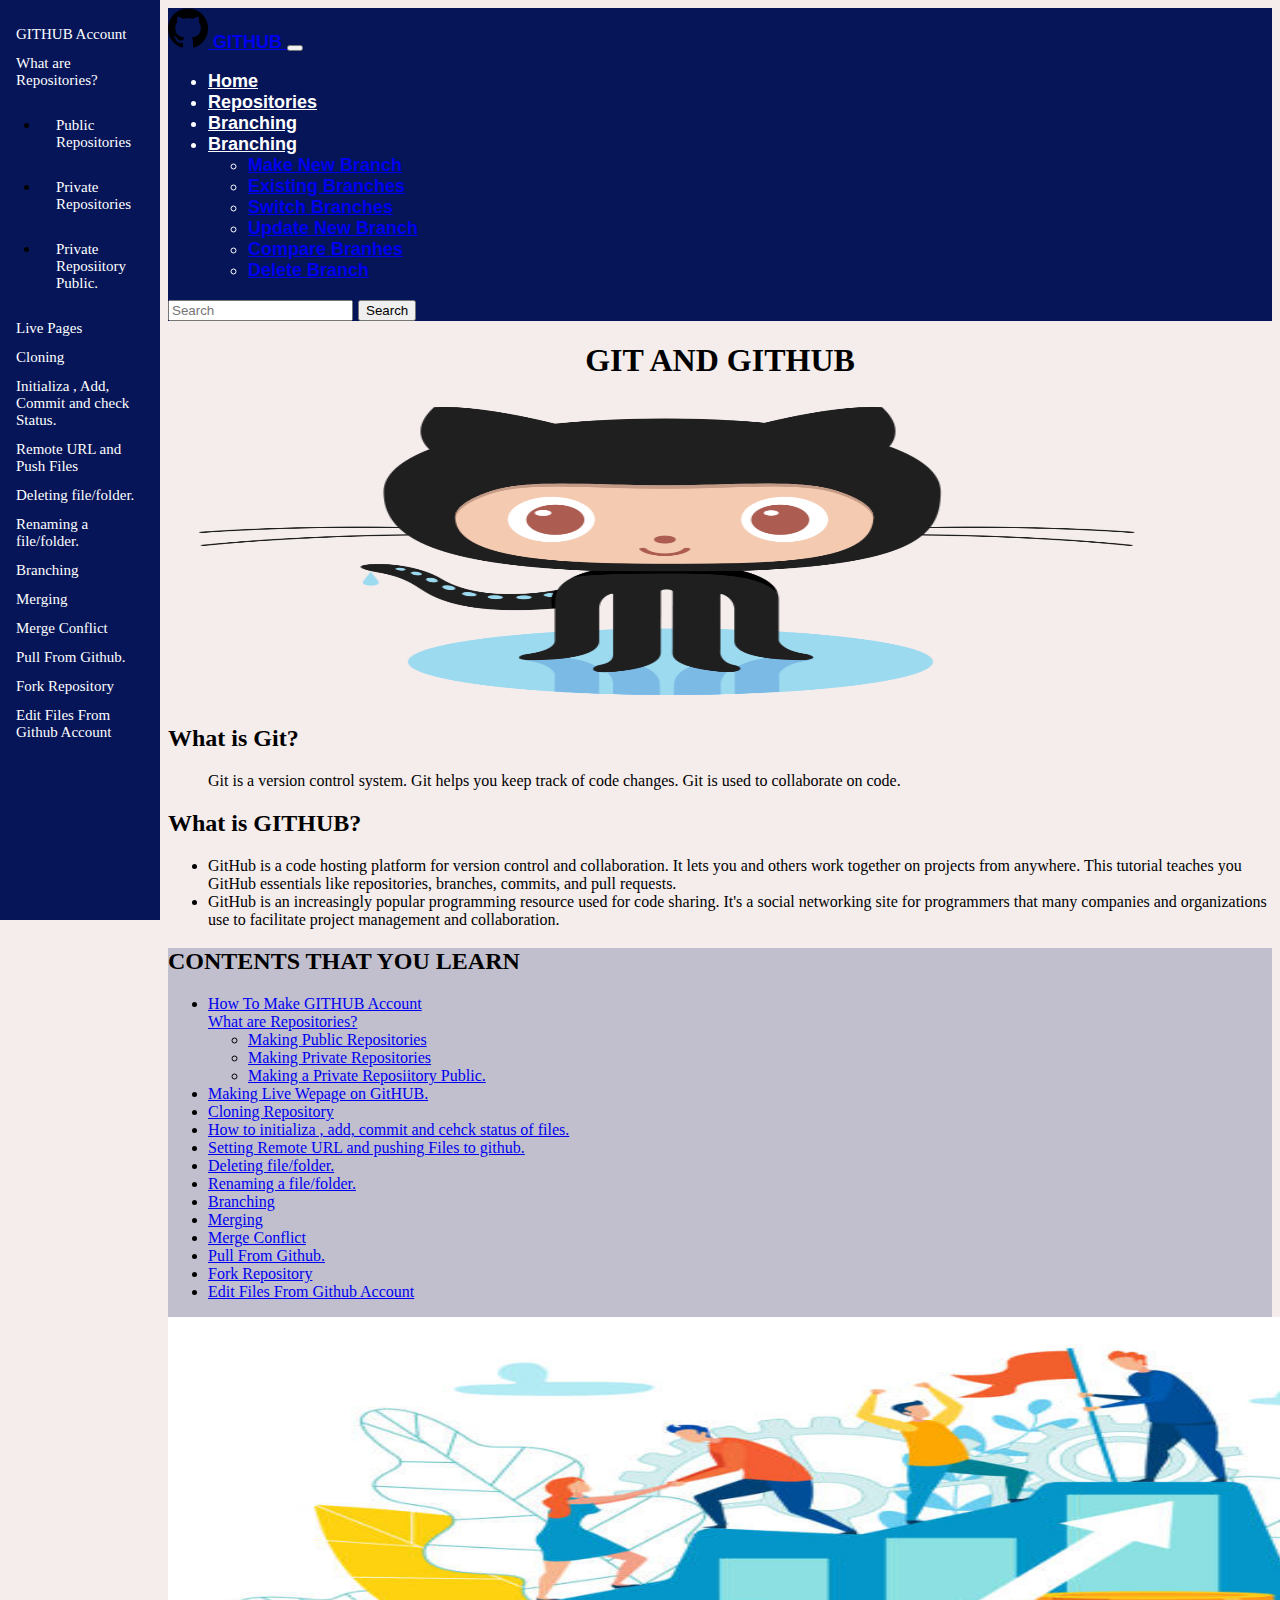
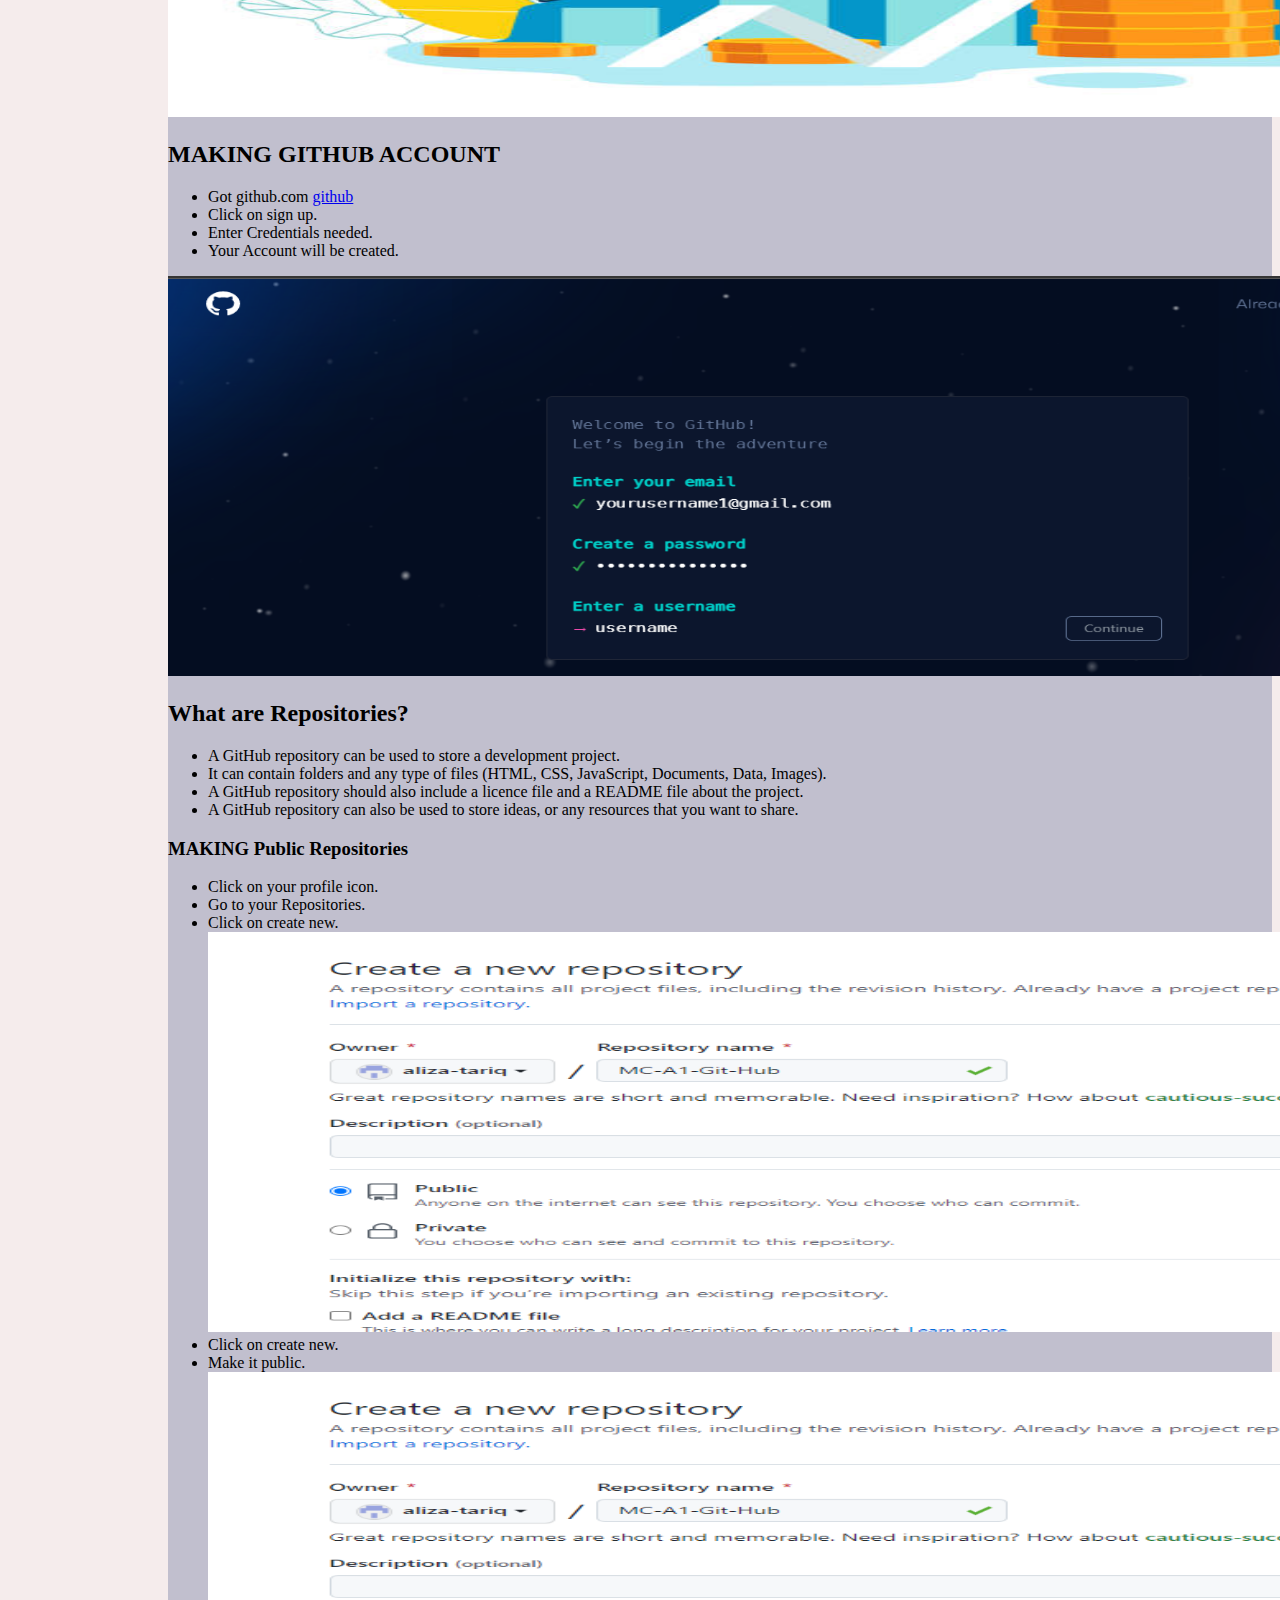
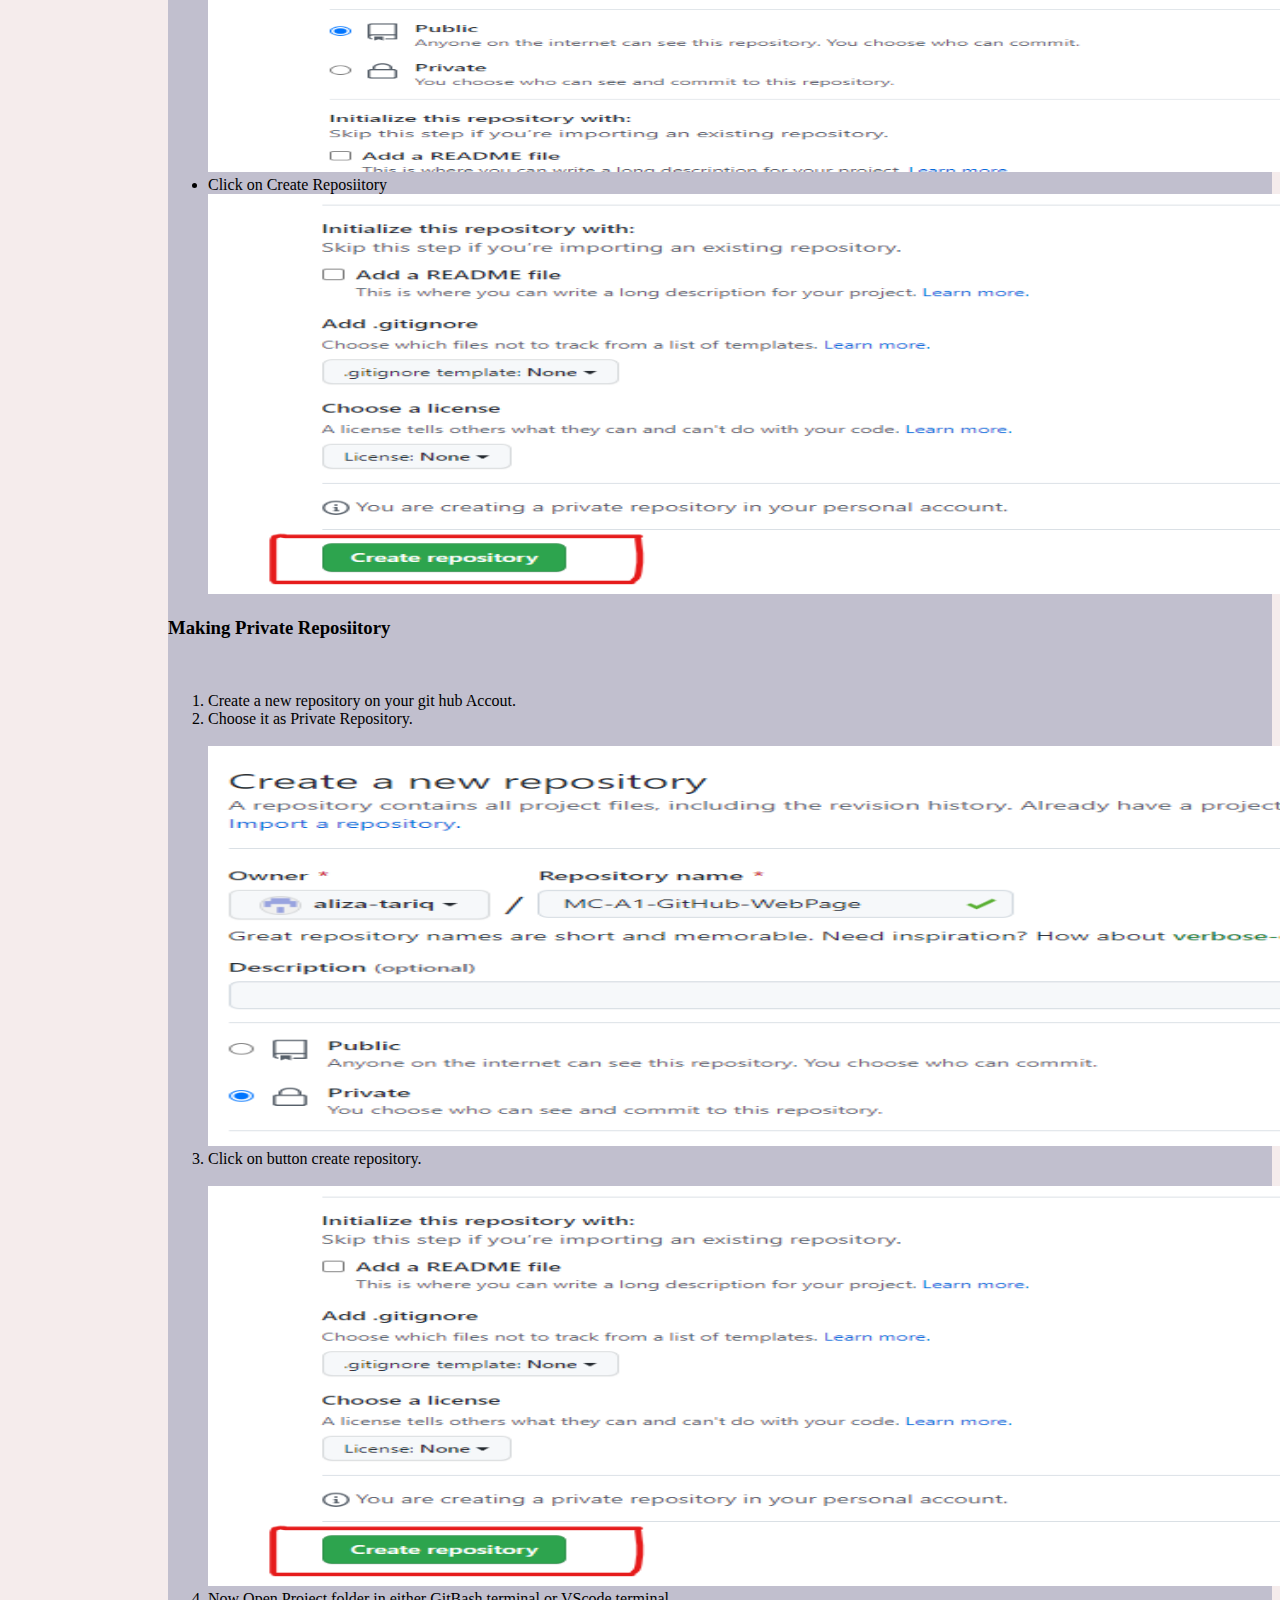
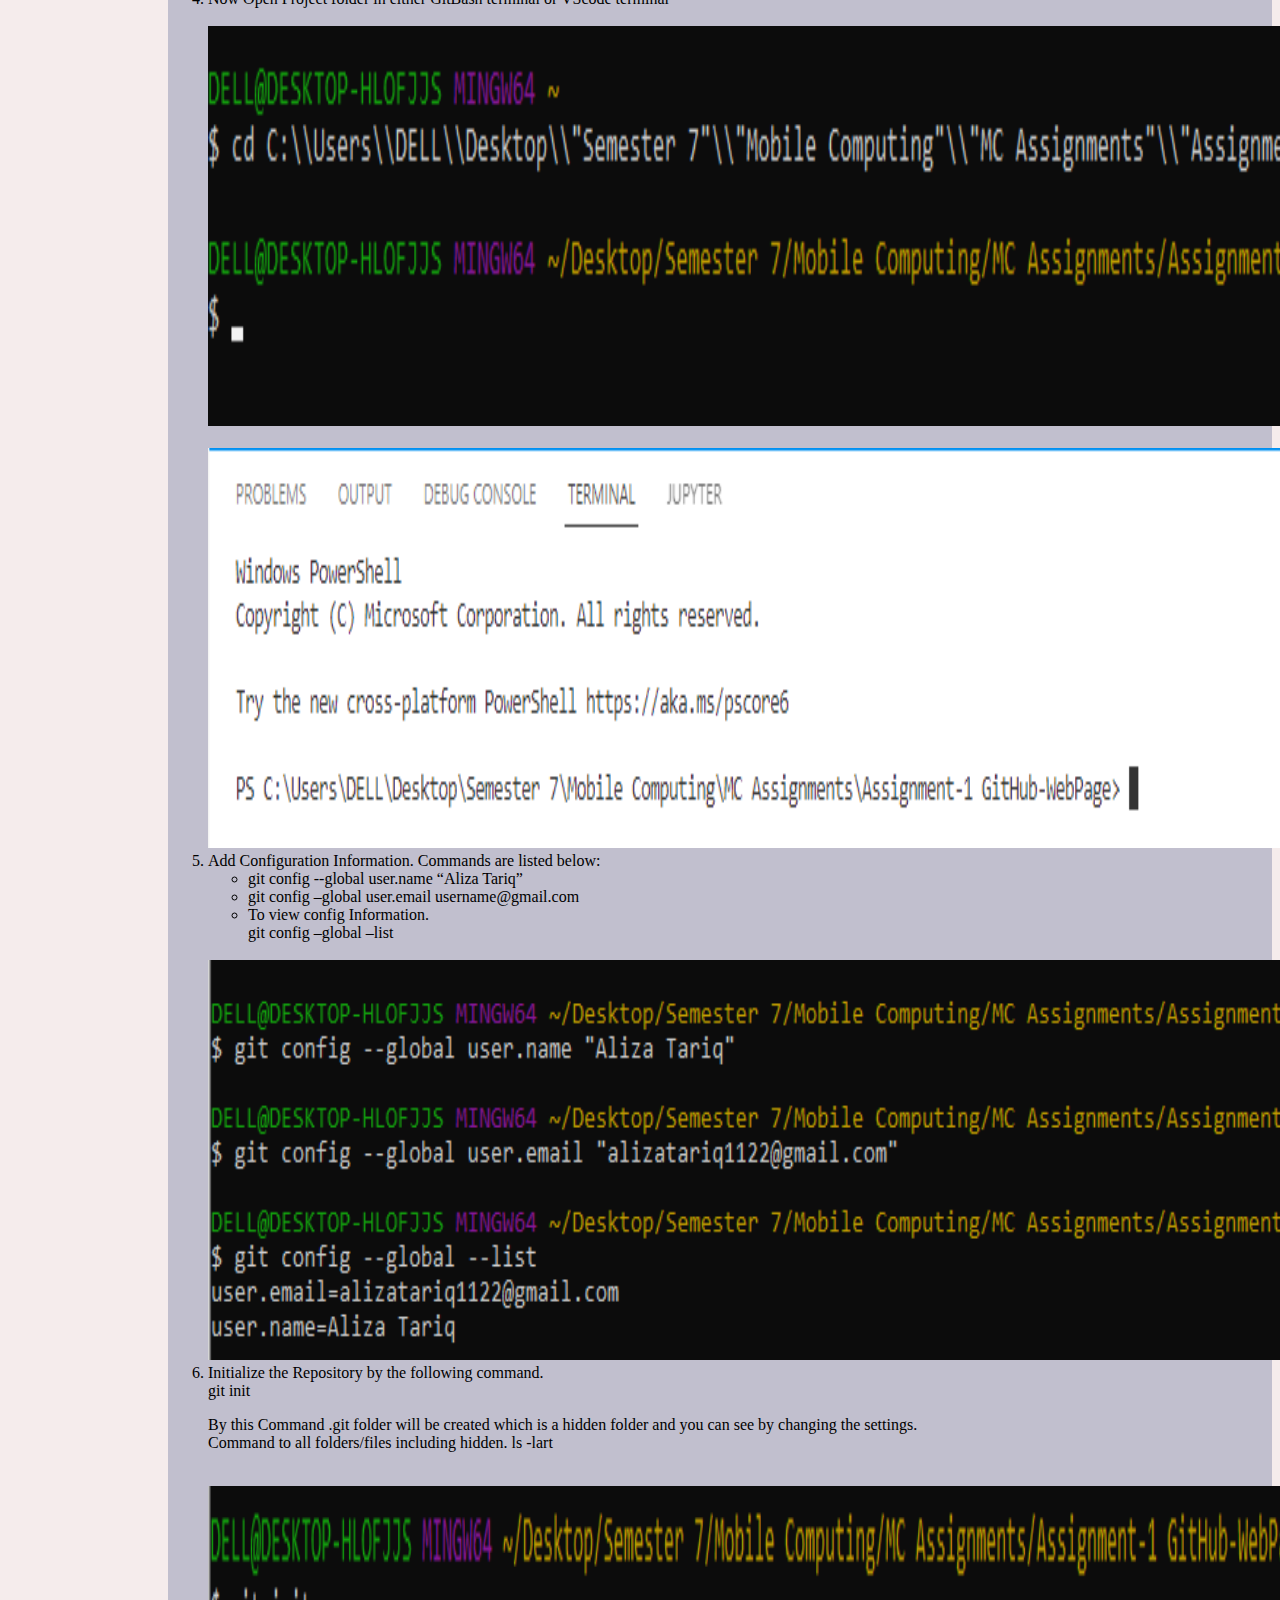
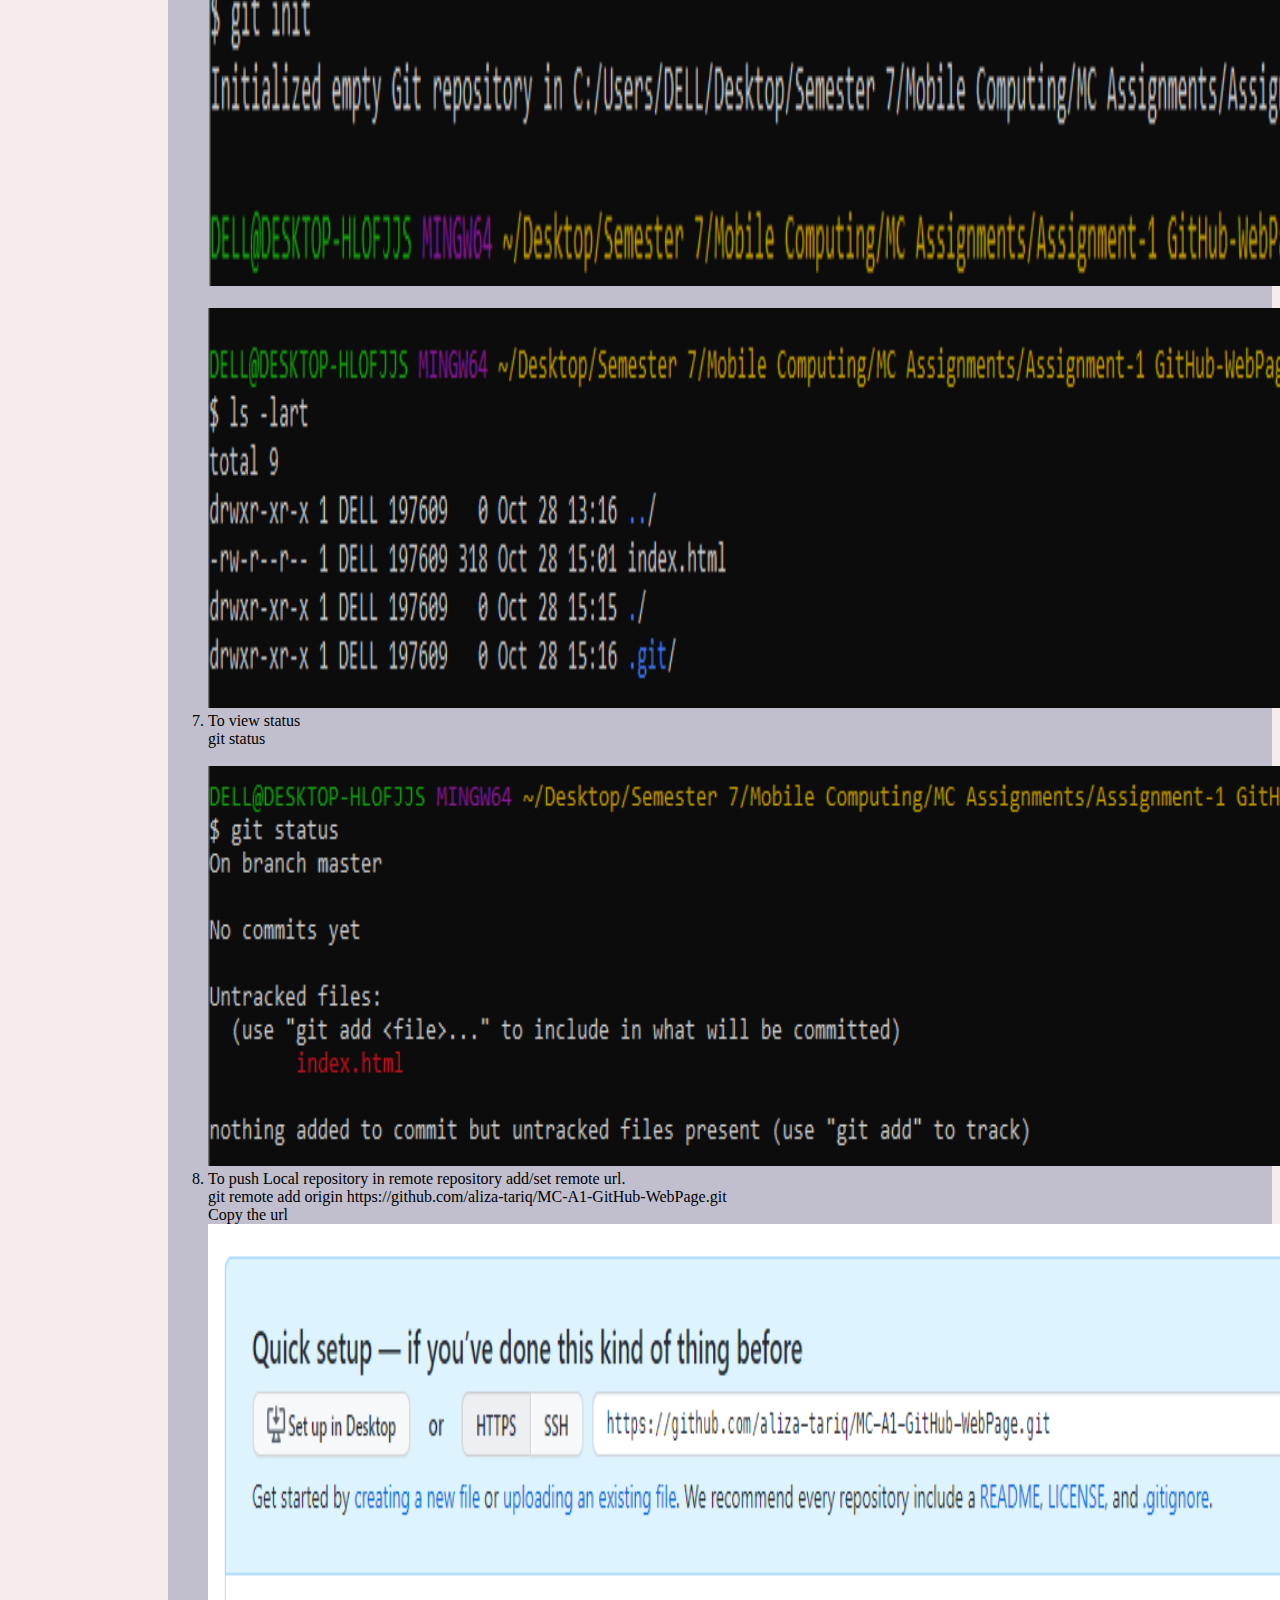
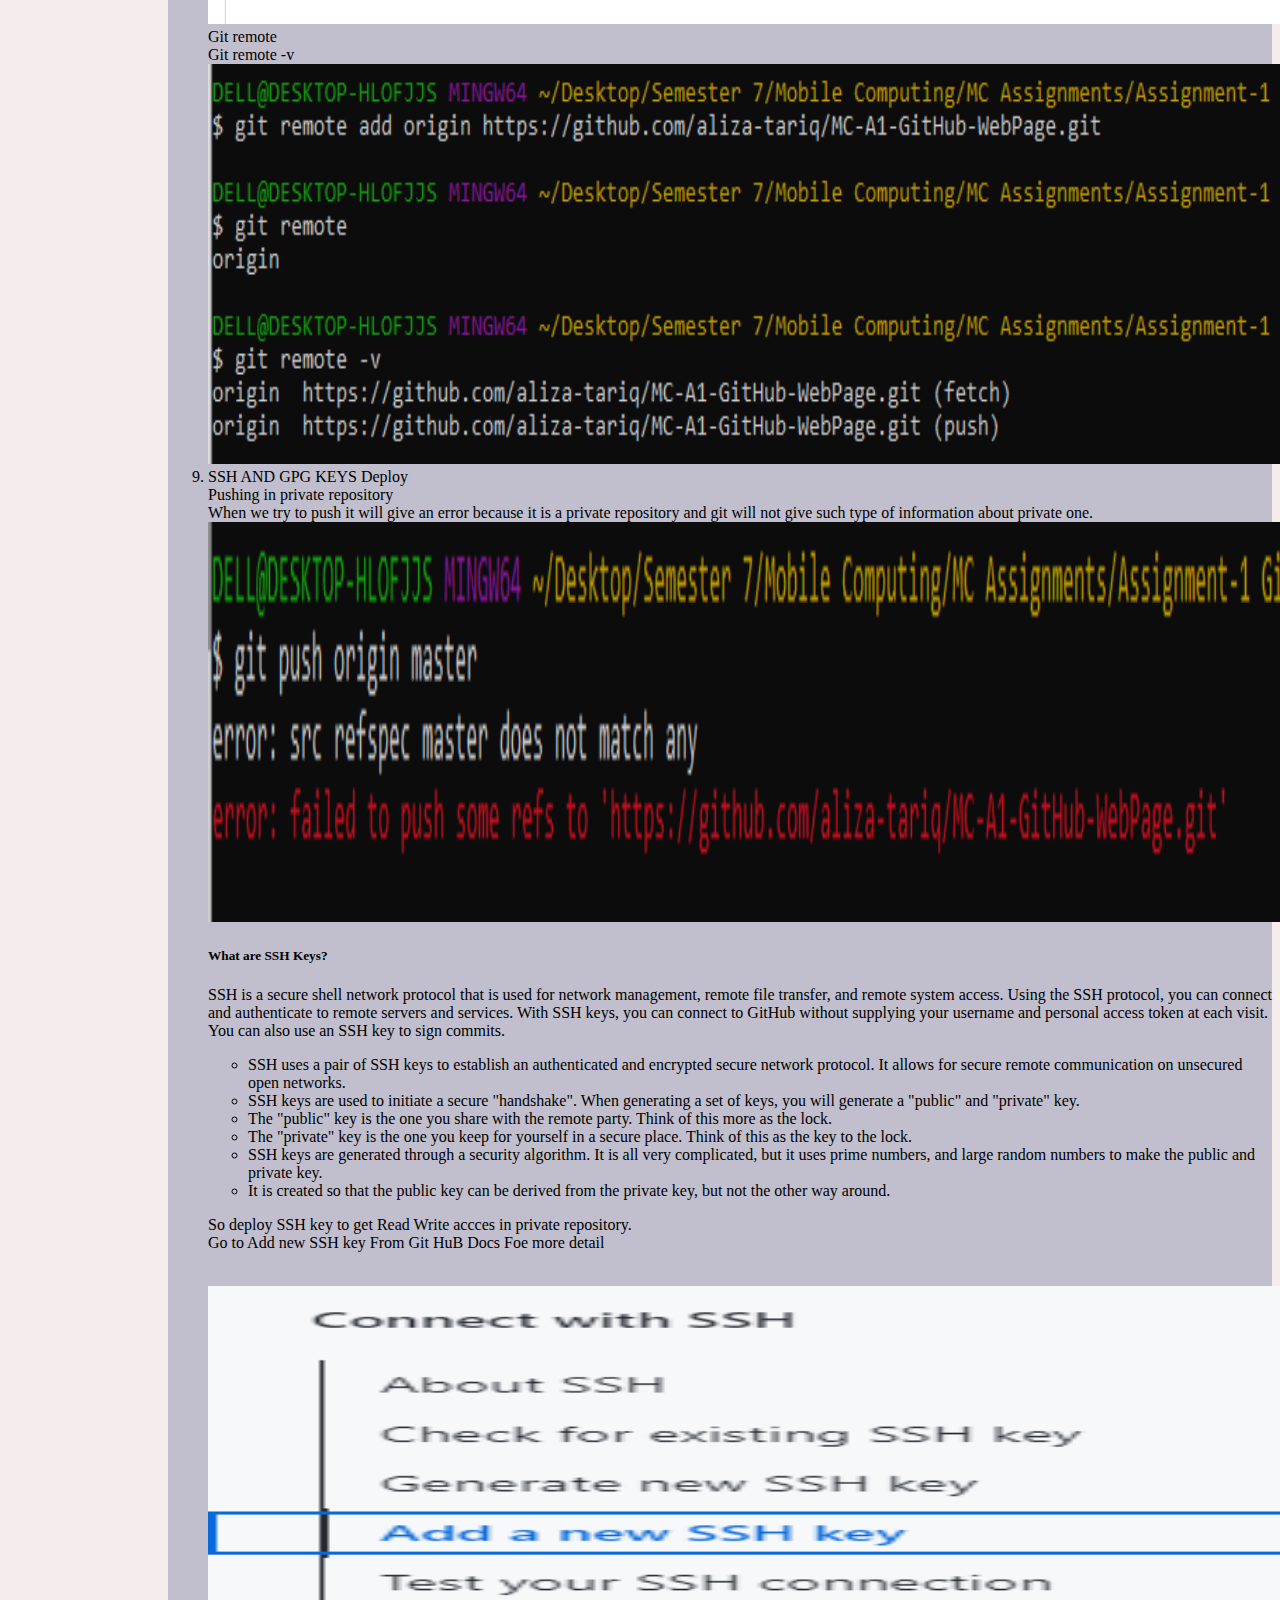
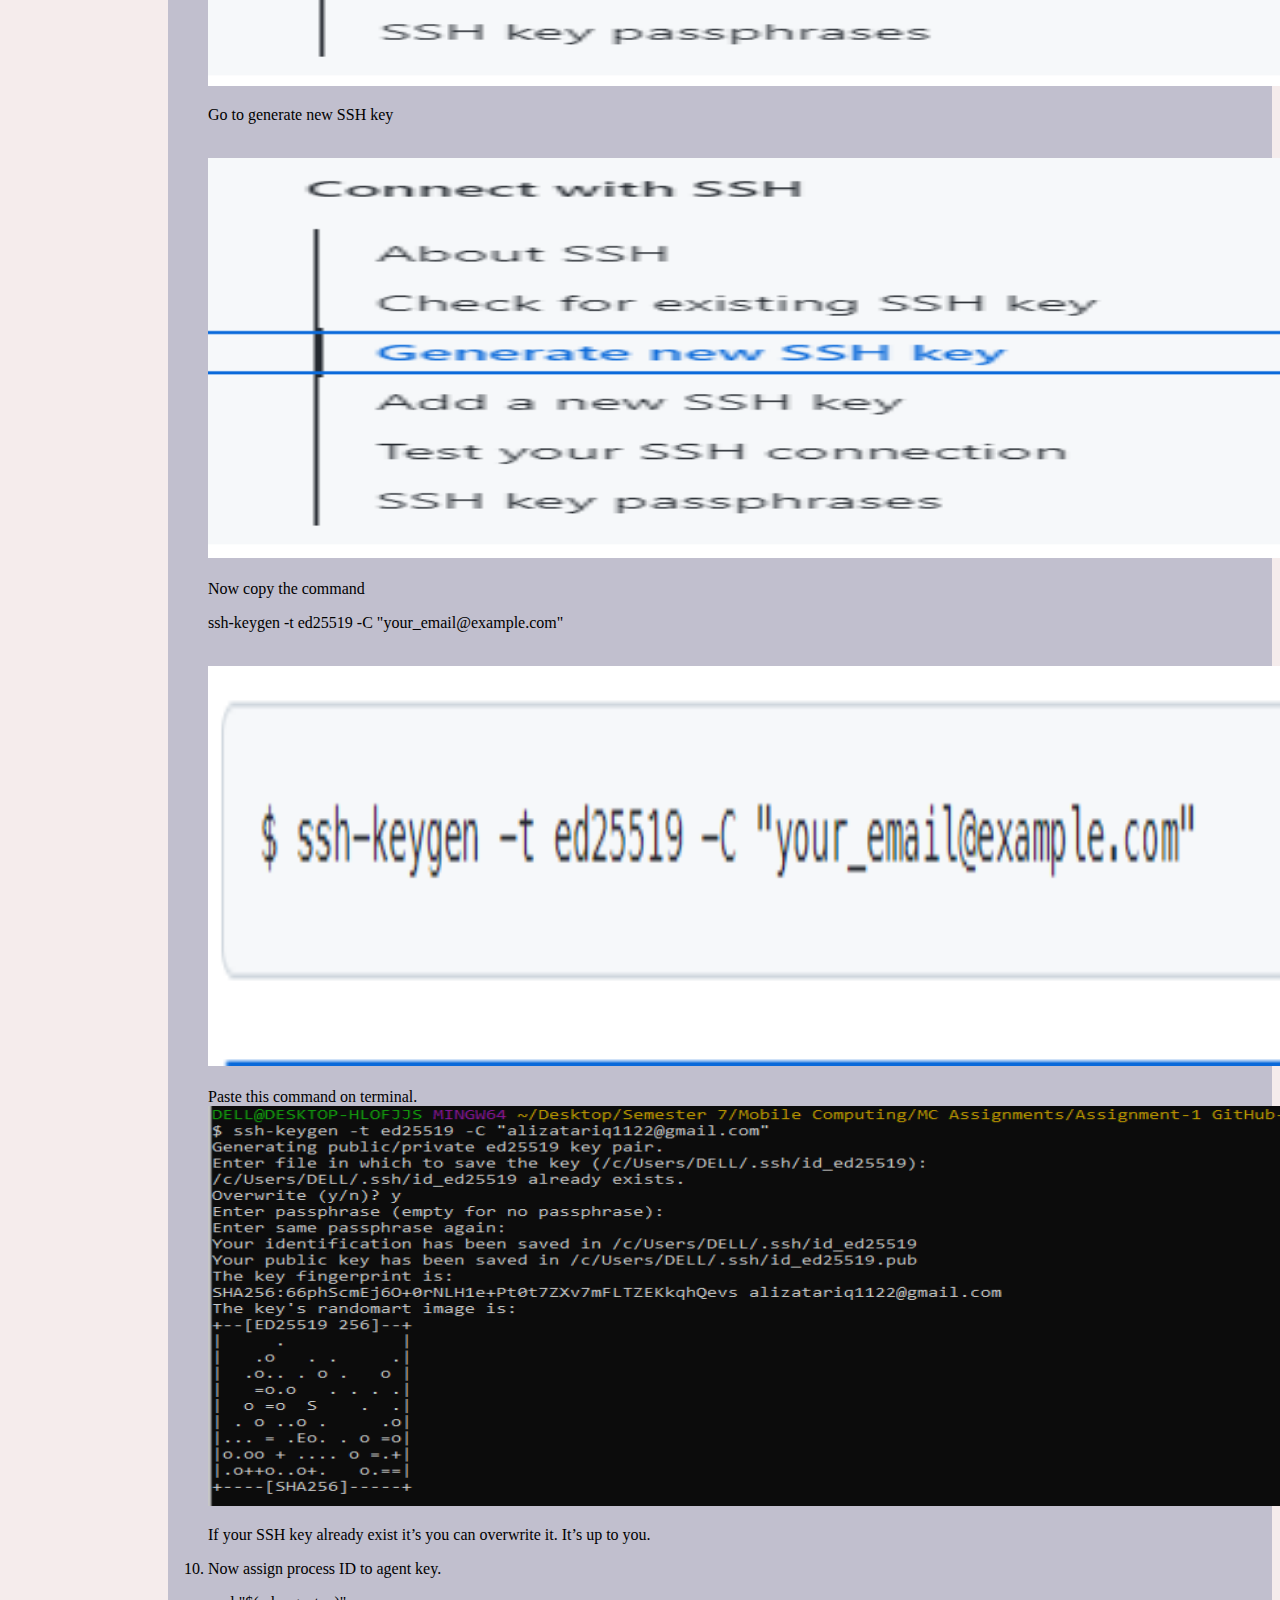
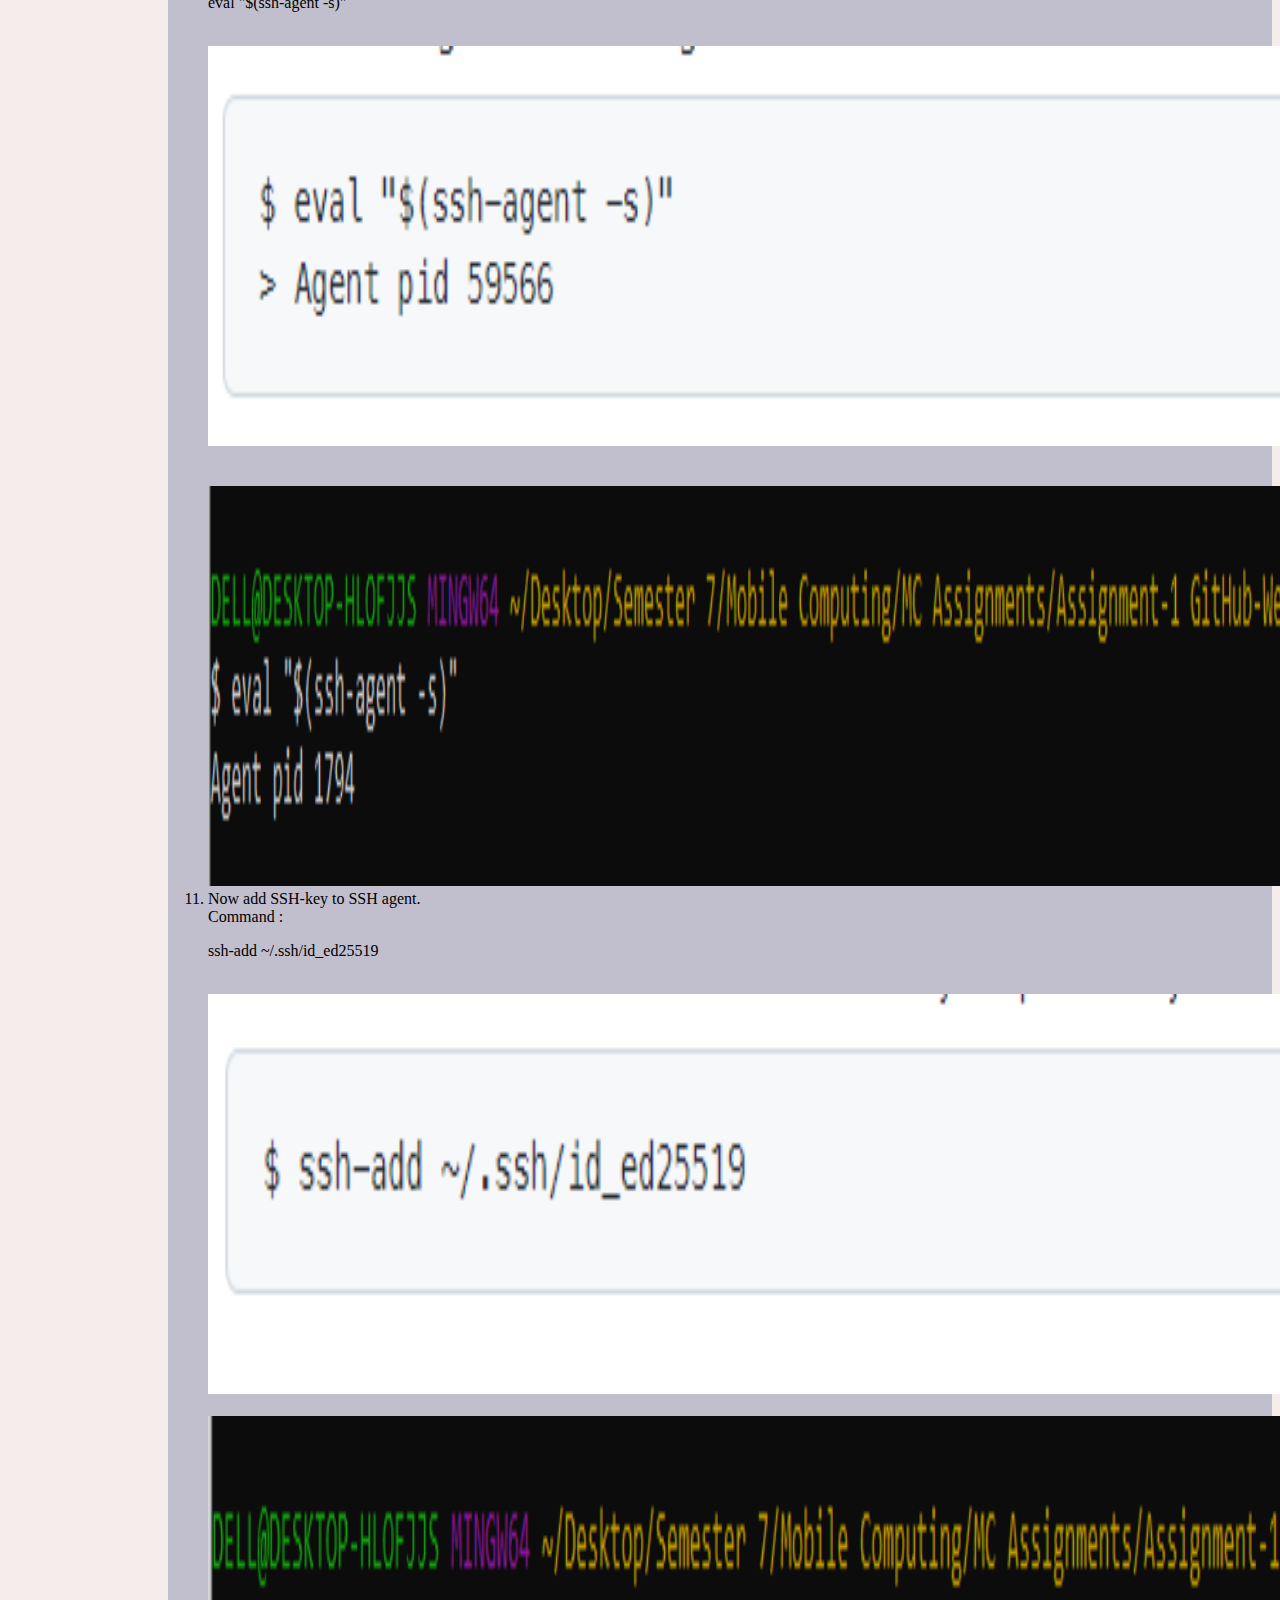
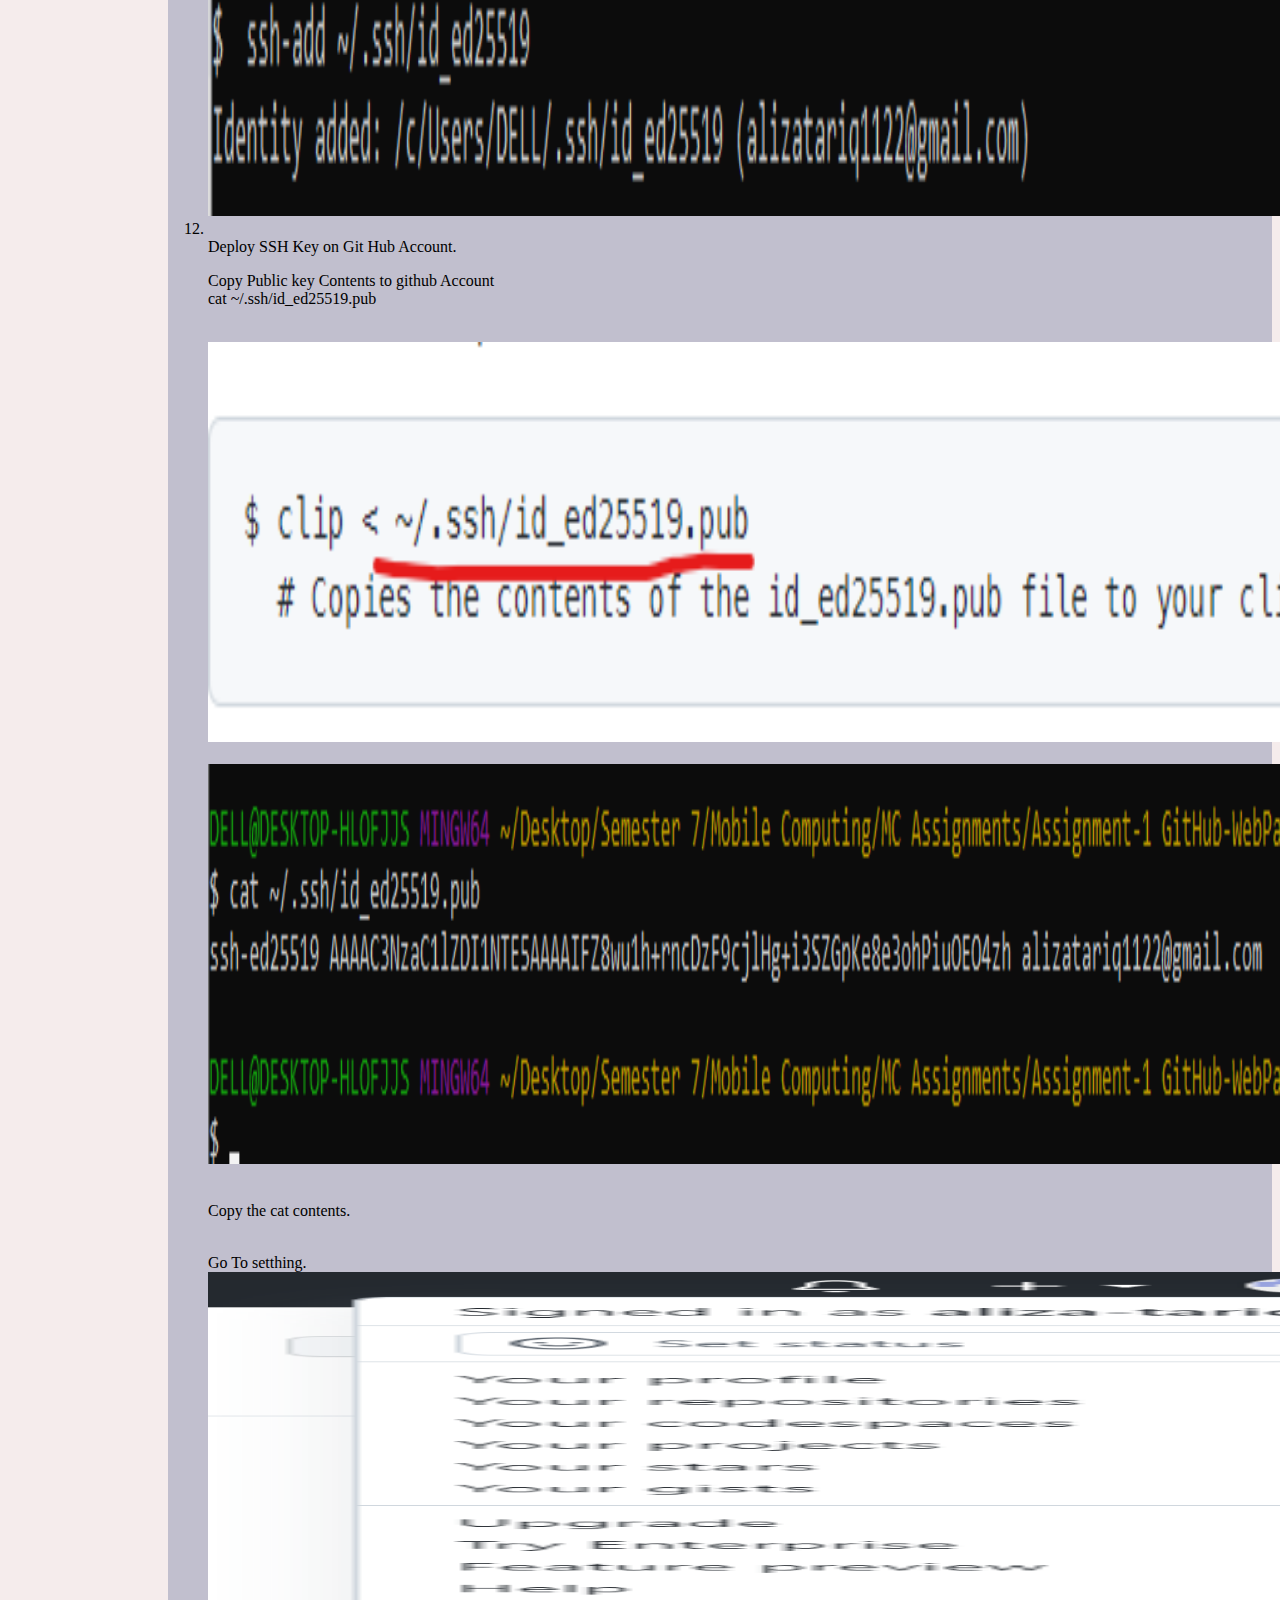
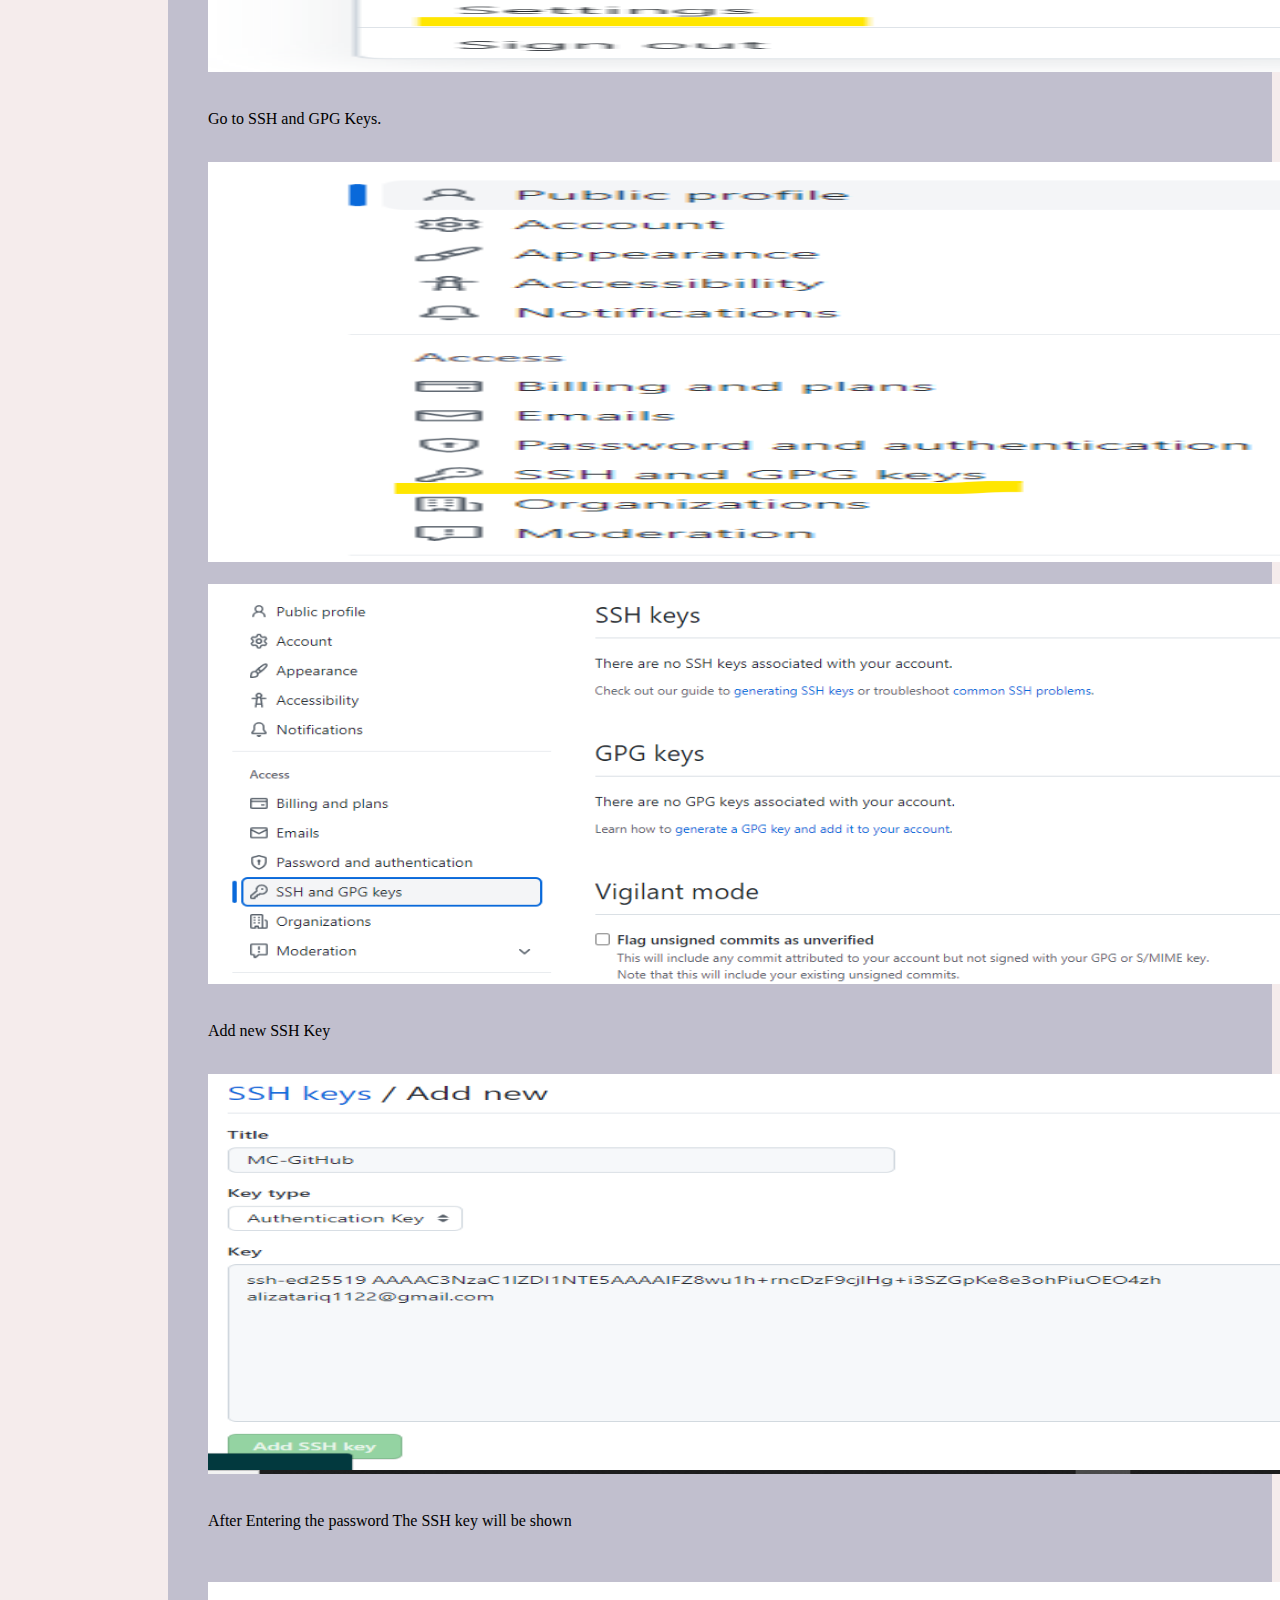
==== commit 593cd9fc: "COMMIT" ====
--- a/index.html
+++ b/index.html
@@ -33,23 +33,29 @@
                     <div class="collapse navbar-collapse" id="navbarNavDropdown">
                         <ul class="navbar-nav">
                             <li class="nav-item">
-                                <a class="nav-link active" aria-current="page" href="./index.html">Home</a>
+                                <a class="nav-link active" aria-current="page" 
+                                href="./index.html">Home</a>
                             </li>
                             <li class="nav-item">
-                                <a class="nav-link" href="#">Features</a>
+                                <a class="nav-link" href="#branching">Repositories</a>
                             </li>
                             <li class="nav-item">
-                                <a class="nav-link" href="#">Pricing</a>
+                                <a class="nav-link" href="#">Branching</a>
                             </li>
                             <li class="nav-item dropdown">
                                 <a class="nav-link dropdown-toggle" href="#" role="button" data-bs-toggle="dropdown"
                                     aria-expanded="false">
-                                    Dropdown link
+                                    Branching
                                 </a>
                                 <ul class="dropdown-menu">
-                                    <li><a class="dropdown-item" href="#">Action</a></li>
-                                    <li><a class="dropdown-item" href="#">Another action</a></li>
-                                    <li><a class="dropdown-item" href="#">Something else here</a></li>
+                                    <li><a class="dropdown-item" href="#b1">Make New Branch</a></li>
+                                    <li><a class="dropdown-item" href="#b2">Existing Branches</a></li>
+                                    <li><a class="dropdown-item" href="#b3">Switch Branches</a></li>
+                                    <li><a class="dropdown-item" href="#b4">Update New Branch</a></li>
+                                    <li><a class="dropdown-item" href="#b5">Compare Branhes</a></li>
+                                    <li><a class="dropdown-item" href="#b6">Delete Branch</a></li>
+                                    
+
                                 </ul>
                             </li>
                         </ul>
@@ -68,39 +74,34 @@
     </div>
 
     <div class="sidenav">
-<ul>
-        <li><a href="#account">How To Make GITHUB Account</a>
-        </li><a><a href="#repo">What are Repositories?</a>
+
+        <a href="#account">GITHUB Account</a>
+        
+    <a href="#repo">What are Repositories?</a>
             <ul>
-                <li><a href="#publicrepos">Making Public Repositories</a></li>
+                <li><a href="#publicrepos">Public Repositories</a></li>
             </ul>
             <ul>
-                <li><a href="#privaterepos">Making Private Repositories</a></li>
+                <li><a href="#privaterepos">Private Repositories</a></li>
             </ul>
             <ul>
-                <li><a href="#privateToPublic">Making a Private Reposiitory Public.
+                <li><a href="#privateToPublic">Private Reposiitory Public.
                     </a></li>
             </ul>
-            </li>
-
-            <li><a href="#livepages"> Making Live Wepage on GitHUB.</a></li>
-            <li> <a href="#cloning">Cloning Repository</a></li>
-            <li><a href="#adding">How to initializa , add, commit and cehck status
-                    of files.</a></li>
-            <li><a href="#pushing">Setting Remote URL and pushing Files to github. </a></li>
-            <li><a href="#deleting">Deleting file/folder.</a></li>
-            <li><a href="#renaming">Renaming a file/folder.</a></li>
-            <li><a href="#branching">Branching</a></li>
-            <li><a href="#merging">Merging</a></li>
-            <li><a href="#mergeconflict">Merge Conflict</a></li>
-            <li><a href="#pull">Pull From Github.</a></li>
-            <li><a href="#fork"> Fork Repository</a></li>
-            <li><a href="#edit">Edit Files From Github Account</a></li>
-            </a></ul>
-        <a href="#about">About</a>
-        <a href="#services">Services</a>
-        <a href="#clients">Clients</a>
-        <a href="#contact">Contact</a>
+            
+            <a href="#livepages">Live Pages</a>
+             <a href="#cloning">Cloning</a>
+            <a href="#adding">Initializa , Add, Commit and check Status.</a>
+            <a href="#pushing">Remote URL and Push Files </a>
+            <a href="#deleting">Deleting file/folder.</a>
+            <a href="#renaming">Renaming a file/folder.</a>
+            <a href="#branching">Branching</a>
+            <a href="#merging">Merging</a>
+            <a href="#mergeconflict">Merge Conflict</a>
+            <a href="#pull">Pull From Github.</a>
+            <a href="#fork"> Fork Repository</a>
+            <a href="#edit">Edit Files From Github Account</a>
+        
     </div>
 
     <div class="main">
@@ -726,6 +727,16 @@
             </div>
 
 
+            <div class="row">
+                <div class="col-lg-1"></div>
+                <div id="renaming" class="col-lg-10">
+                    <li>To rename a file following command is used
+                        <br> <b>git mv sourcefilename destinationfilename </b>
+                    </li>
+                </div>
+                <div class="col-lg-1"></div>
+            </div>
+
 
 
             <!-- ********************************************* -->
@@ -758,7 +769,7 @@
                     </p>
 
                     <br><br><br>
-                    <h3>How to Make a new Branch.</h3>
+                    <h3 id="b1">How to Make a new Branch.</h3>
                     <ul>
                         <li>Run the following Command On the terminal.
                             <br>
@@ -770,7 +781,7 @@
                     </ul>
 
                     <br><br><br>
-                    <h3>Checking Existing Branches</h3>
+                    <h3 id="b2">Checking Existing Branches</h3>
                     <ul>
                         <li>
                             Run the following command to see all branches.
@@ -788,7 +799,7 @@
 
 
                     <br><br><br>
-                    <h3>Switching to other Branches.</h3>
+                    <h3 id="b3">Switching to other Branches.</h3>
                     <ul>
                         <li>
                             Following command is used to switch to the other branch.
@@ -808,7 +819,7 @@
                     </ul>
 
                     <br><br><br>
-                    <h3>Updating Files in New Branch.</h3>
+                    <h3 id="b4">Updating Files in New Branch.</h3>
                     <ul>
                         <li>Checkout to new Branch.</li>
                         <li>Update Data.</li>
@@ -834,7 +845,7 @@
                     </ul>
 
                     <br><br><br>
-                    <h3>Comparing Branches</h3>
+                    <h3 id="b5">Comparing Branches</h3>
                     <ul>
                         <li>Yoc can Compare files in Branches</li>
                         <li>When you are in new branch and new branch file/files are updated.
@@ -851,7 +862,7 @@
                     </ul>
 
                     <br><br><br>
-                    <h3>Deleting a branch</h3>
+                    <h3 id="b6">Deleting a branch</h3>
                     <ul>
                         <li>To delete a branch use the following command.
                             <br><b>Git branch –d branchname</b>
@@ -1014,16 +1025,7 @@
 
 
 
-            <div class="row">
-                <div class="col-lg-1"></div>
-                <div id="renaming" class="col-lg-10">
-                    <li>To rename a file following command is used
-                        <br> <b>git mv sourcefilename destinationfilename </b>
-
-                    </li>
-                </div>
-                <div class="col-lg-1"></div>
-            </div>
+           
 
             <div class="row">
                 <div class="col-lg-1"></div>
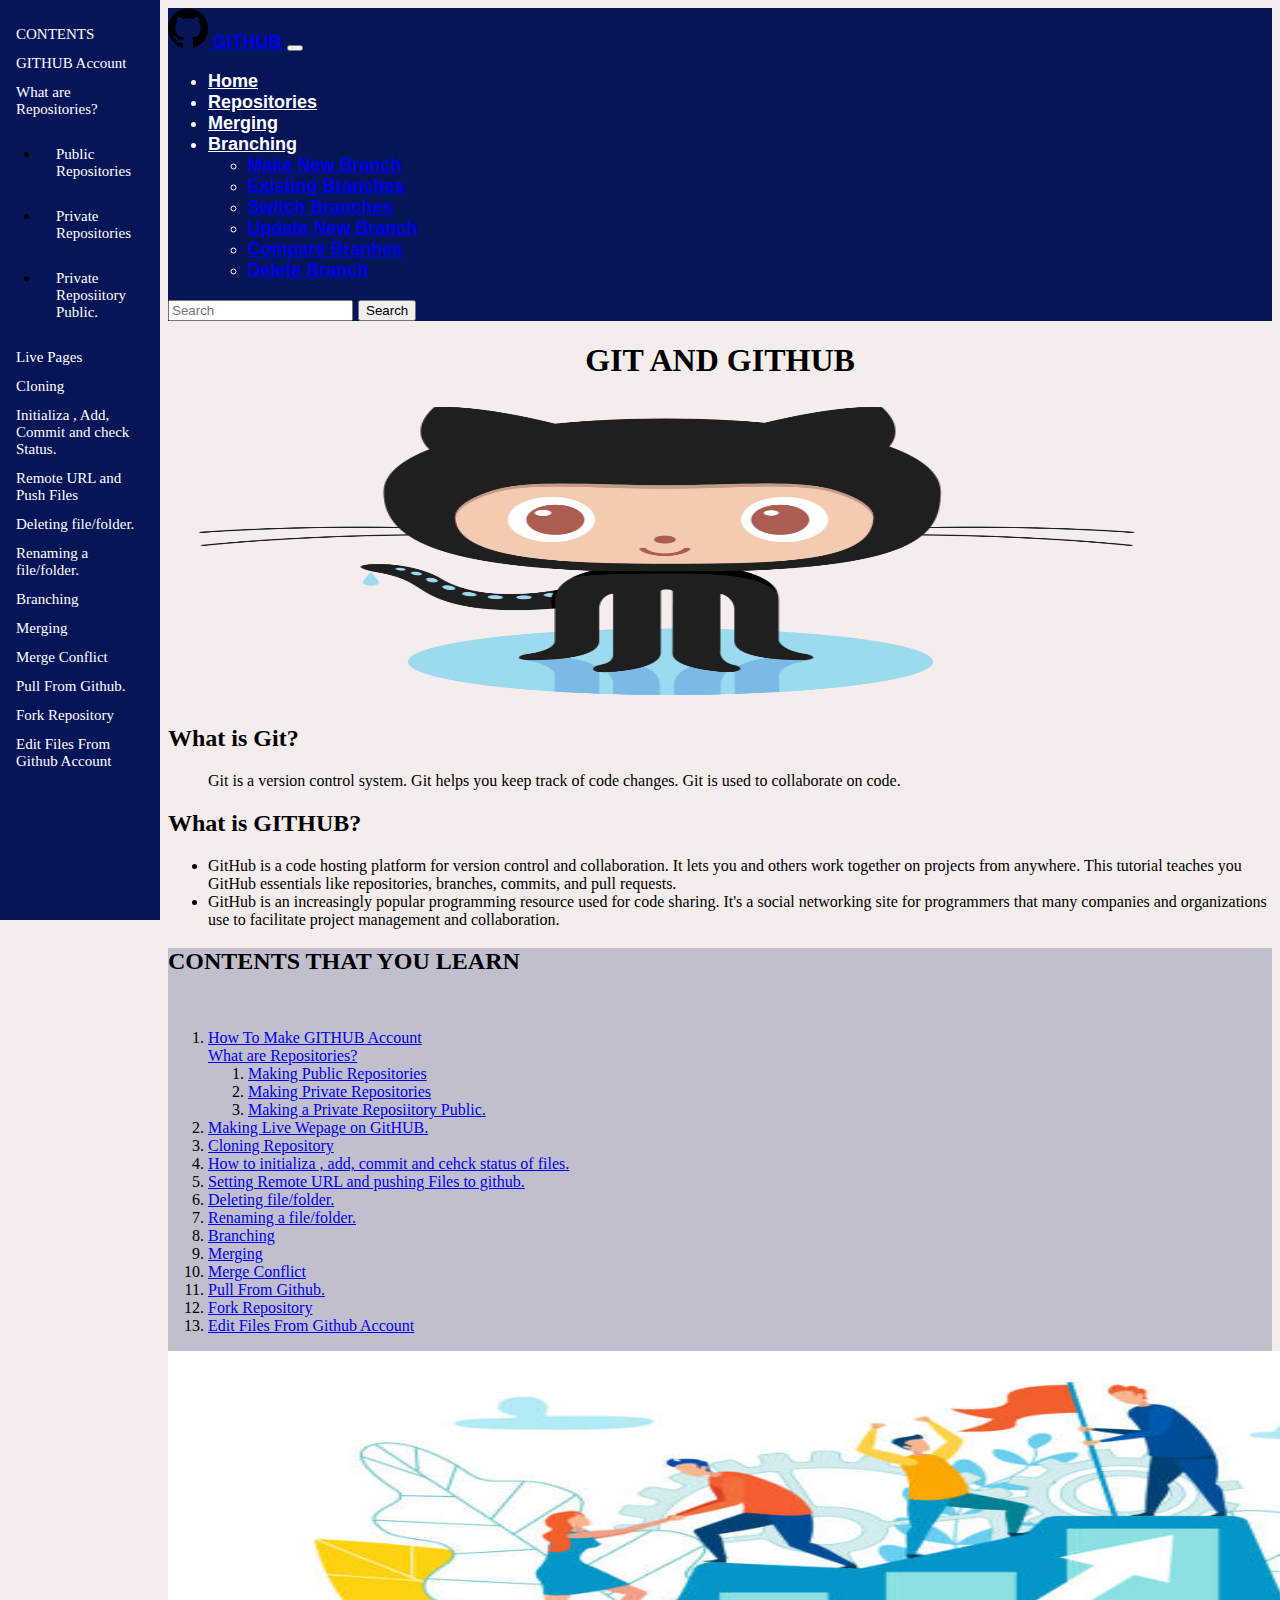
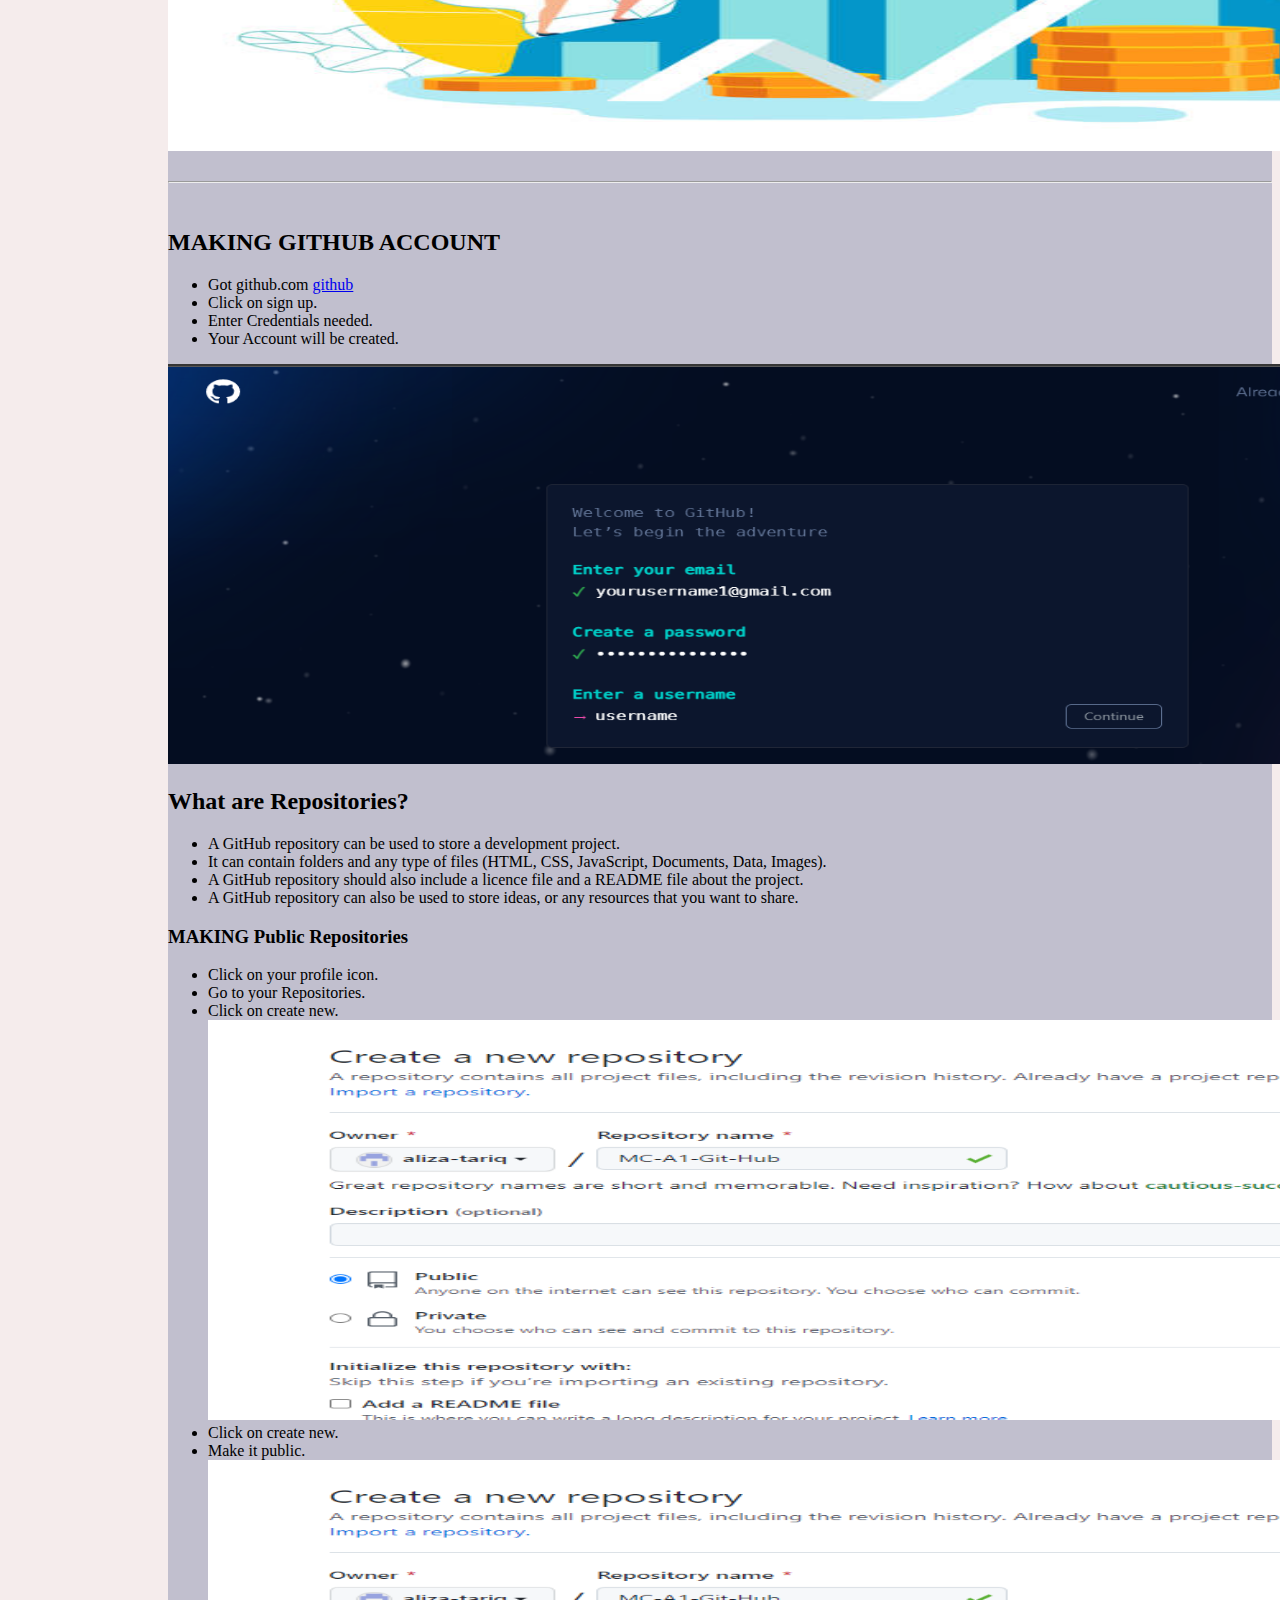
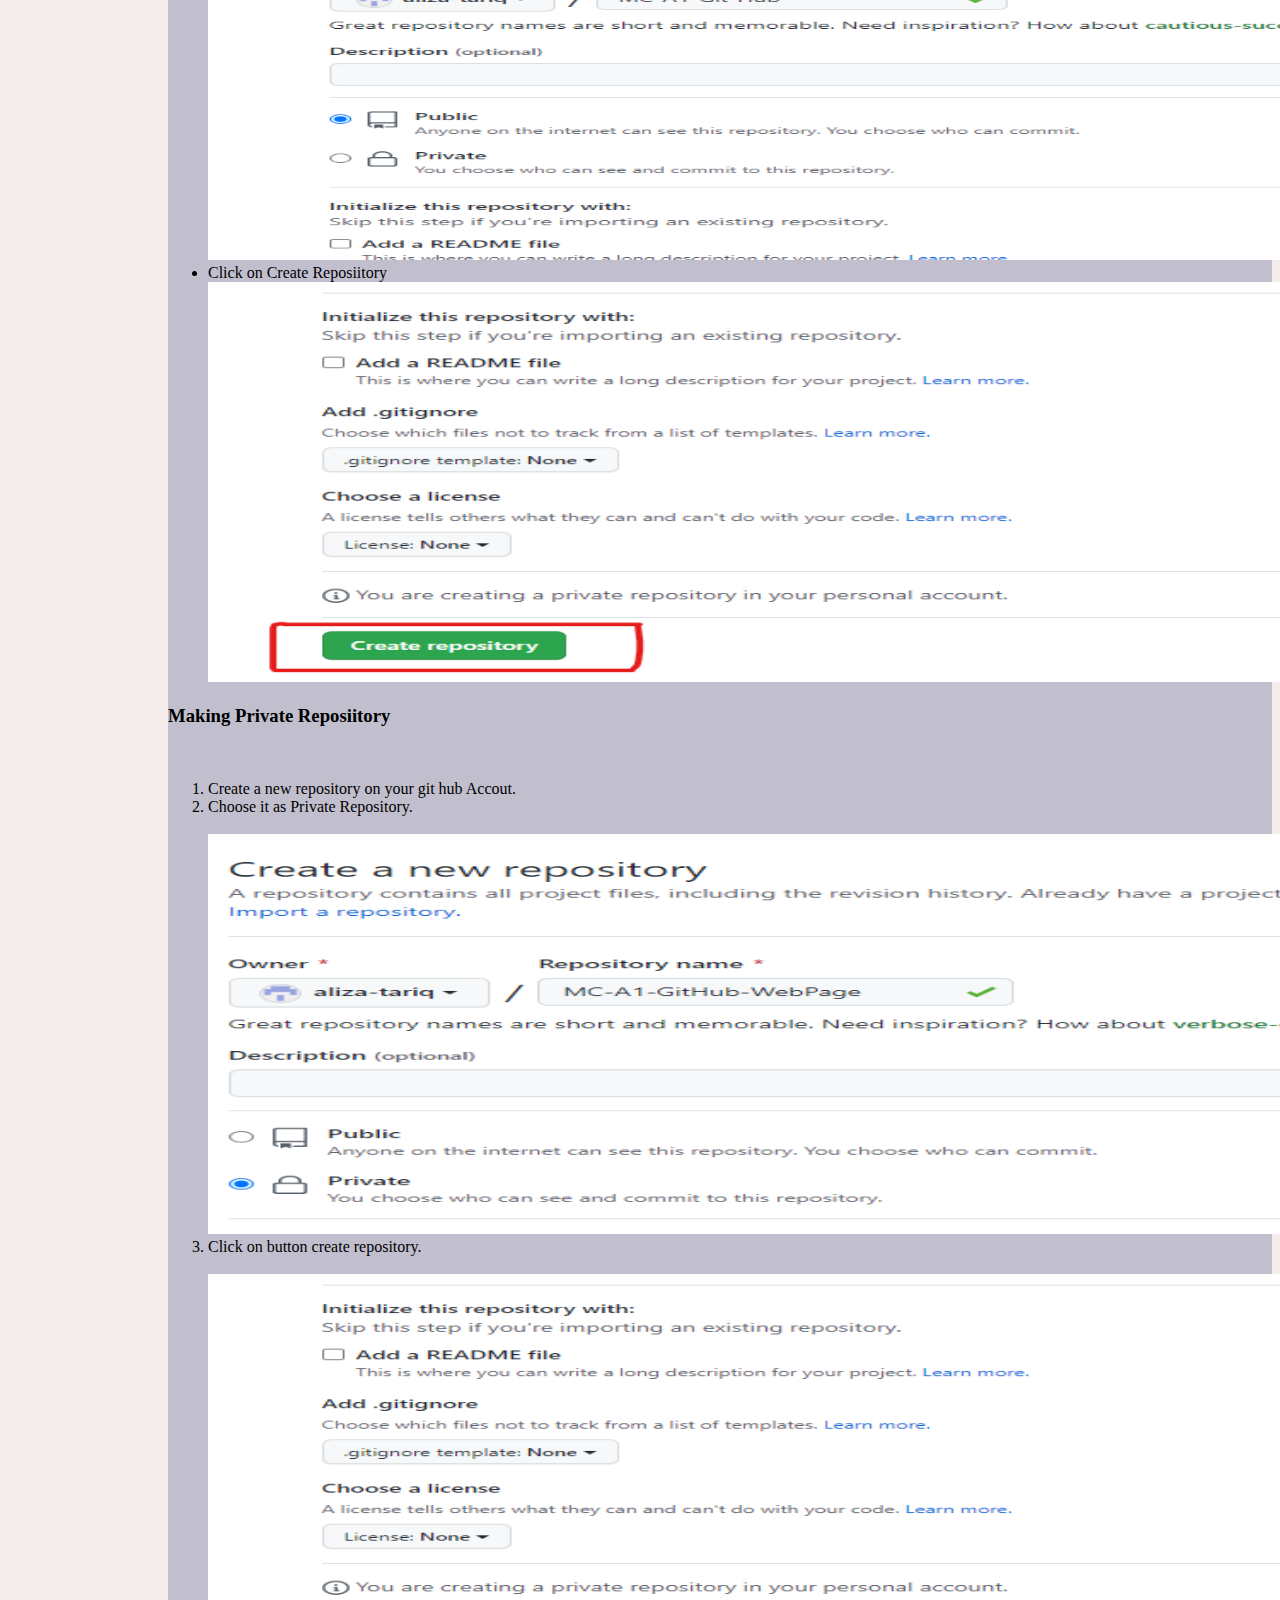
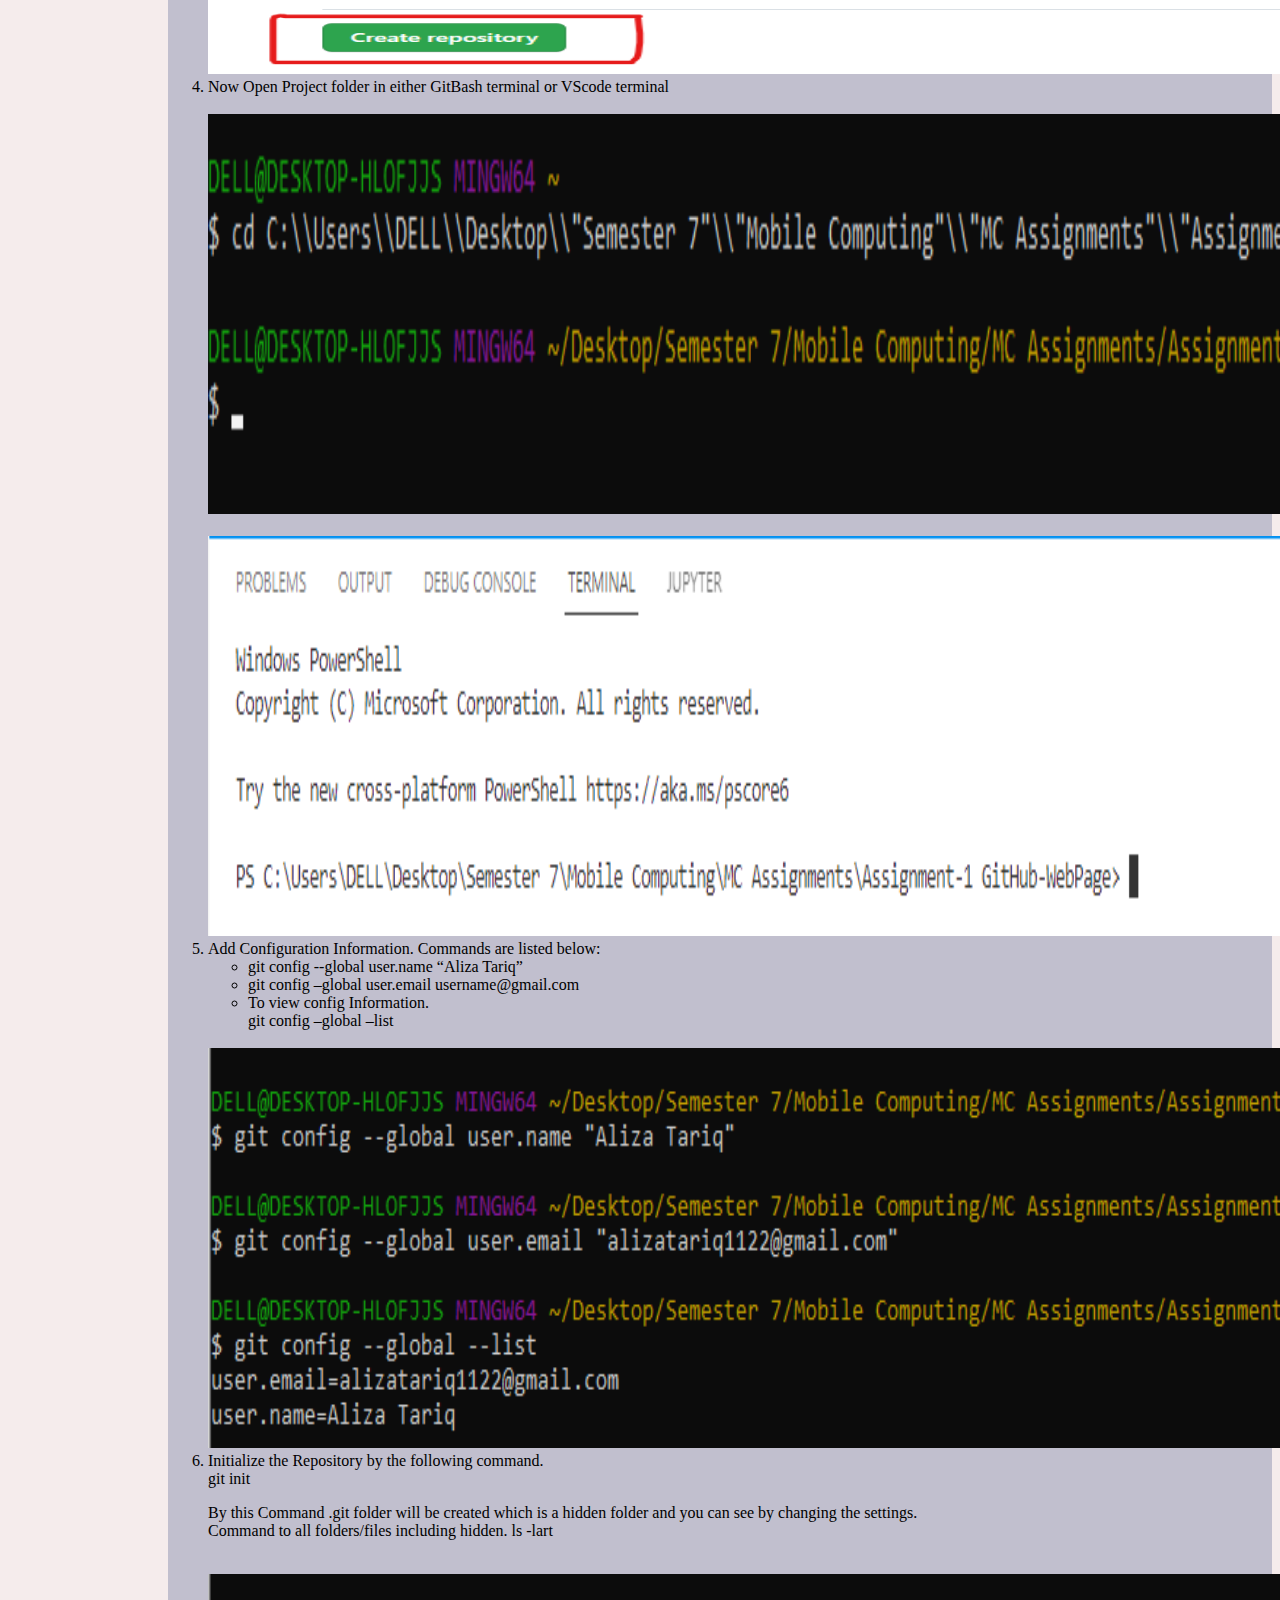
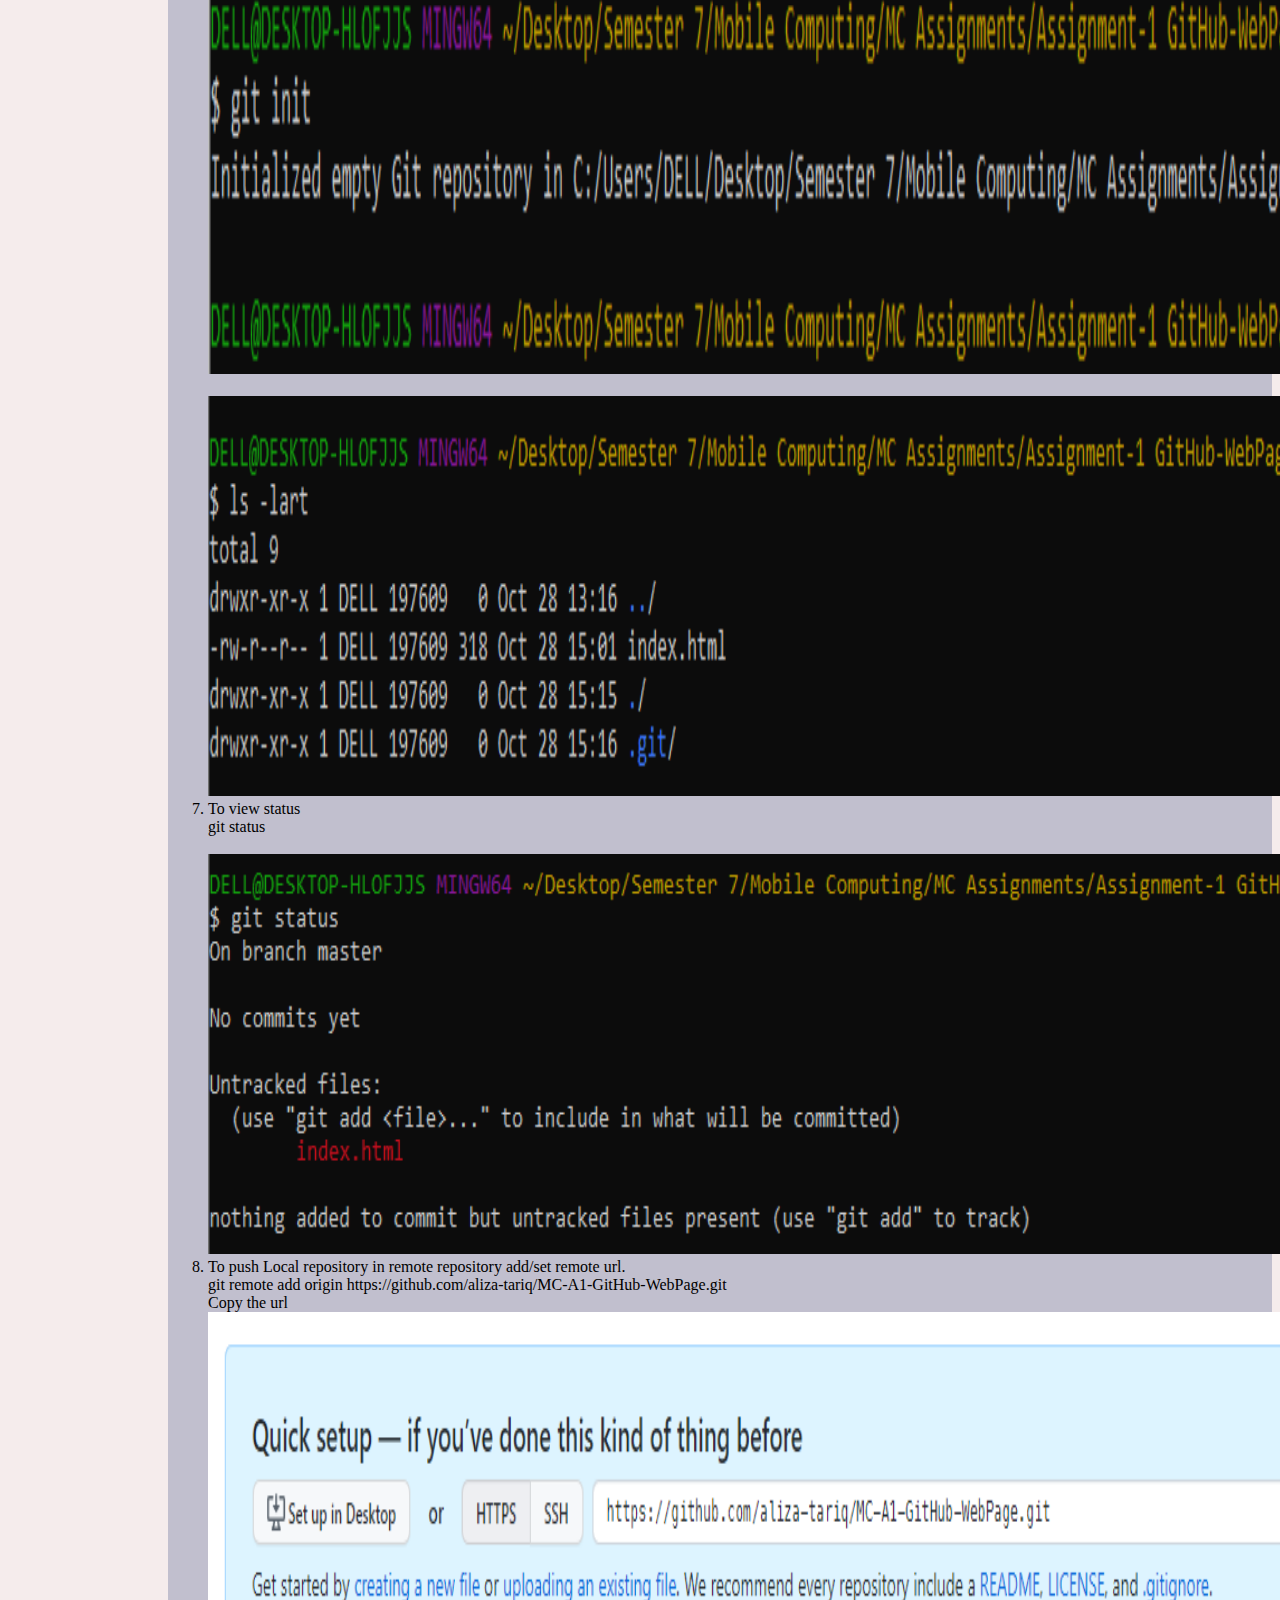
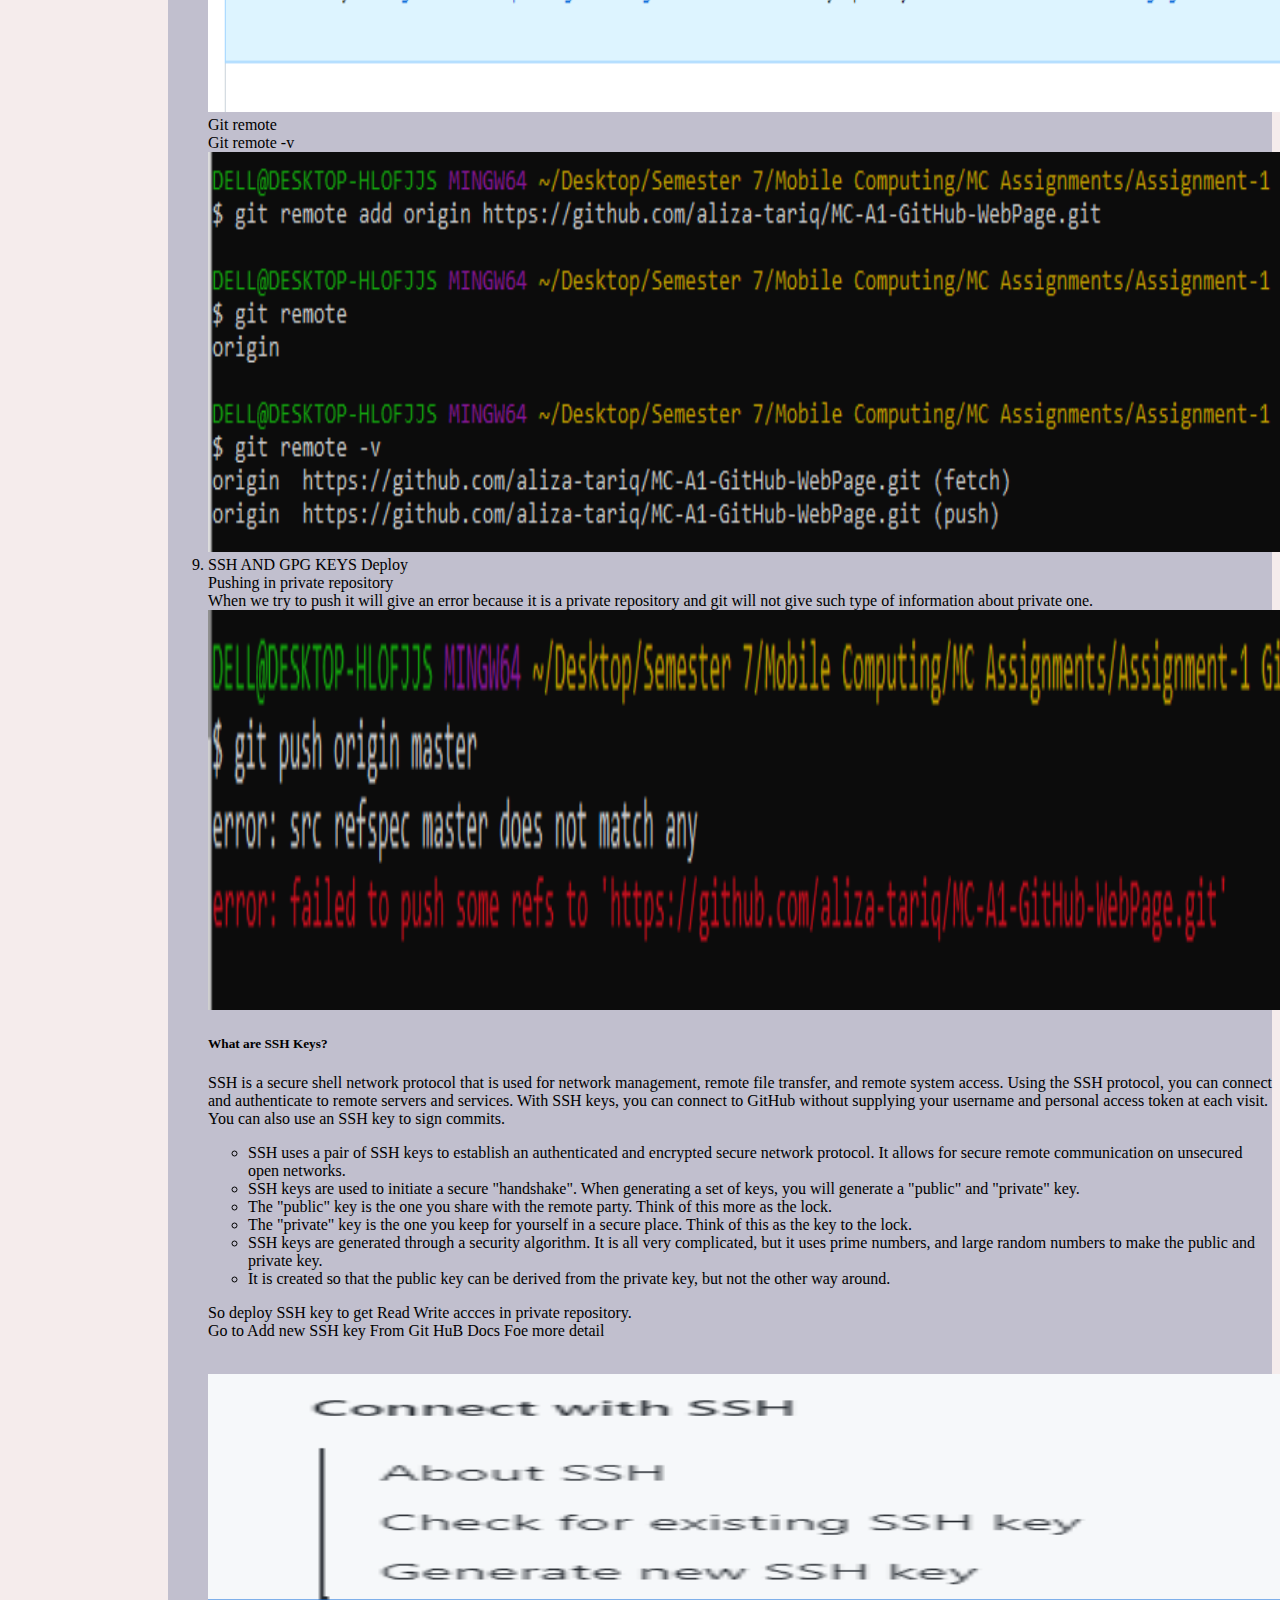
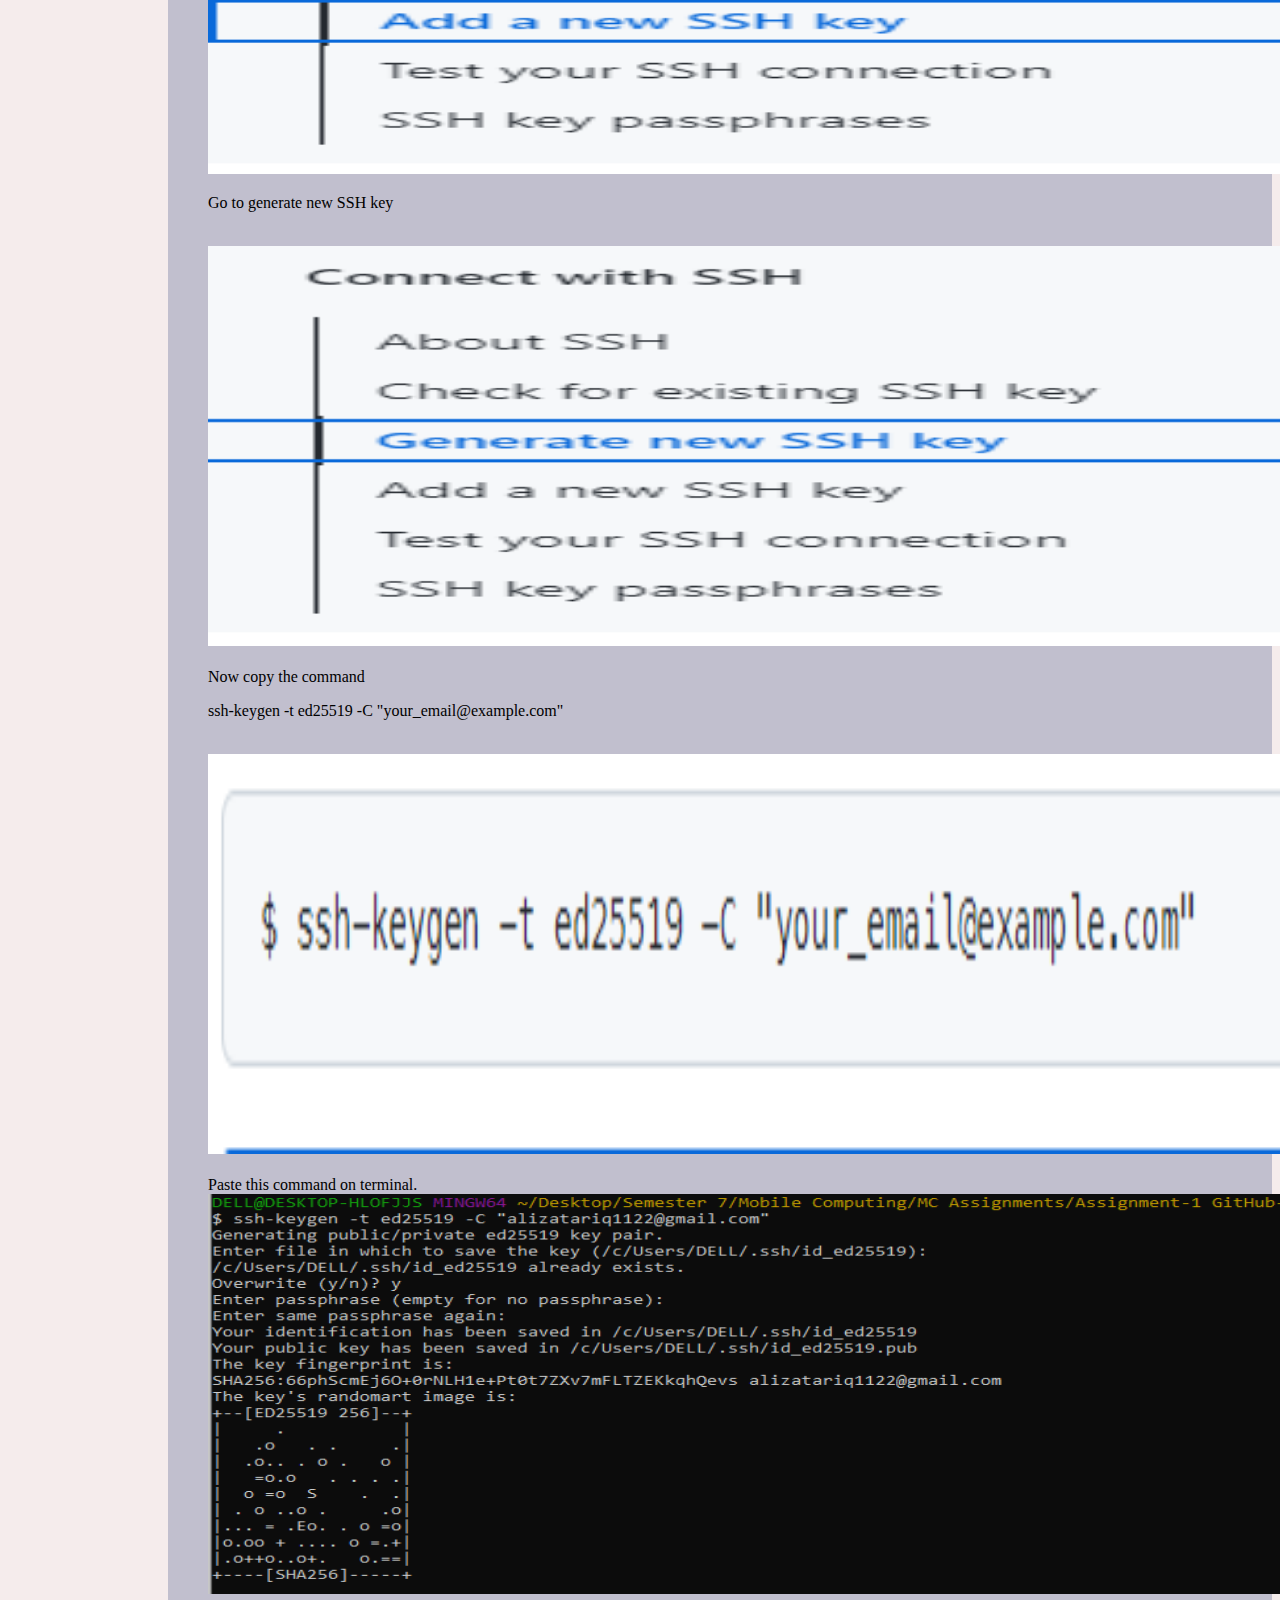
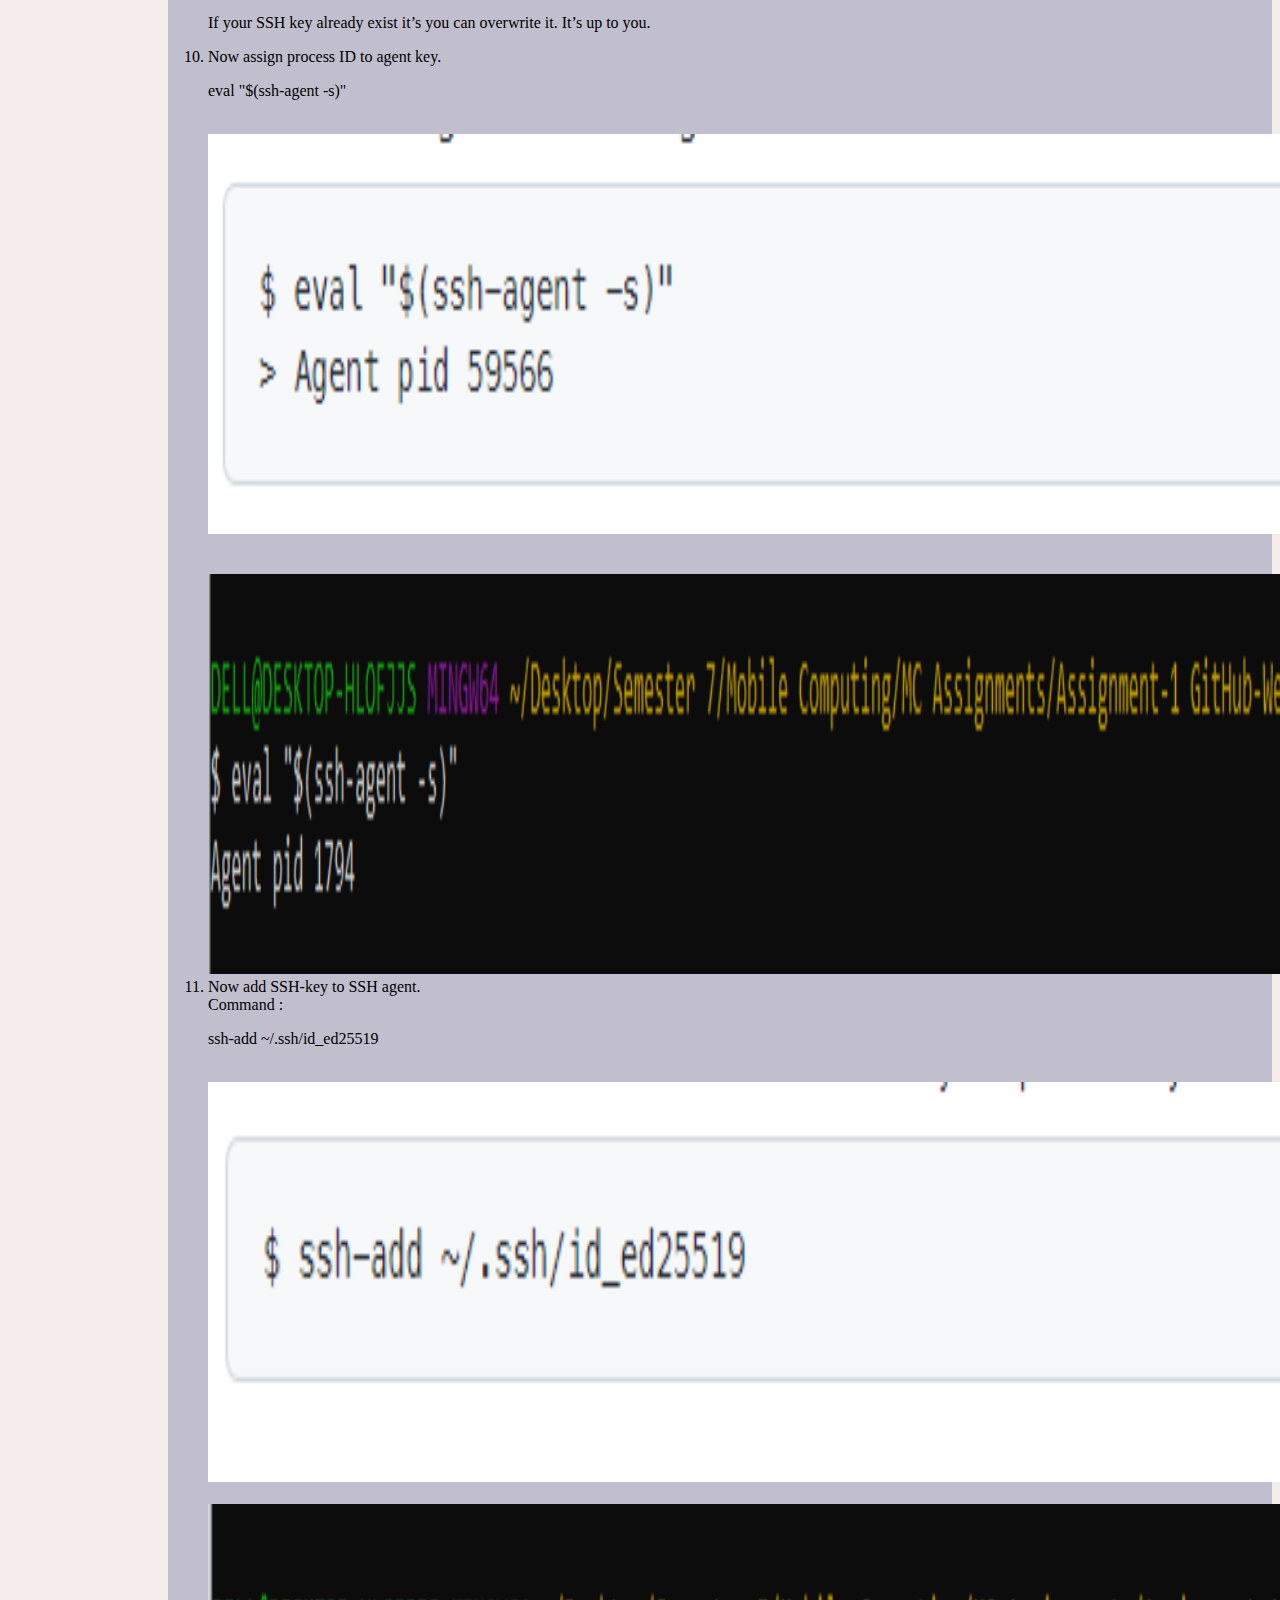
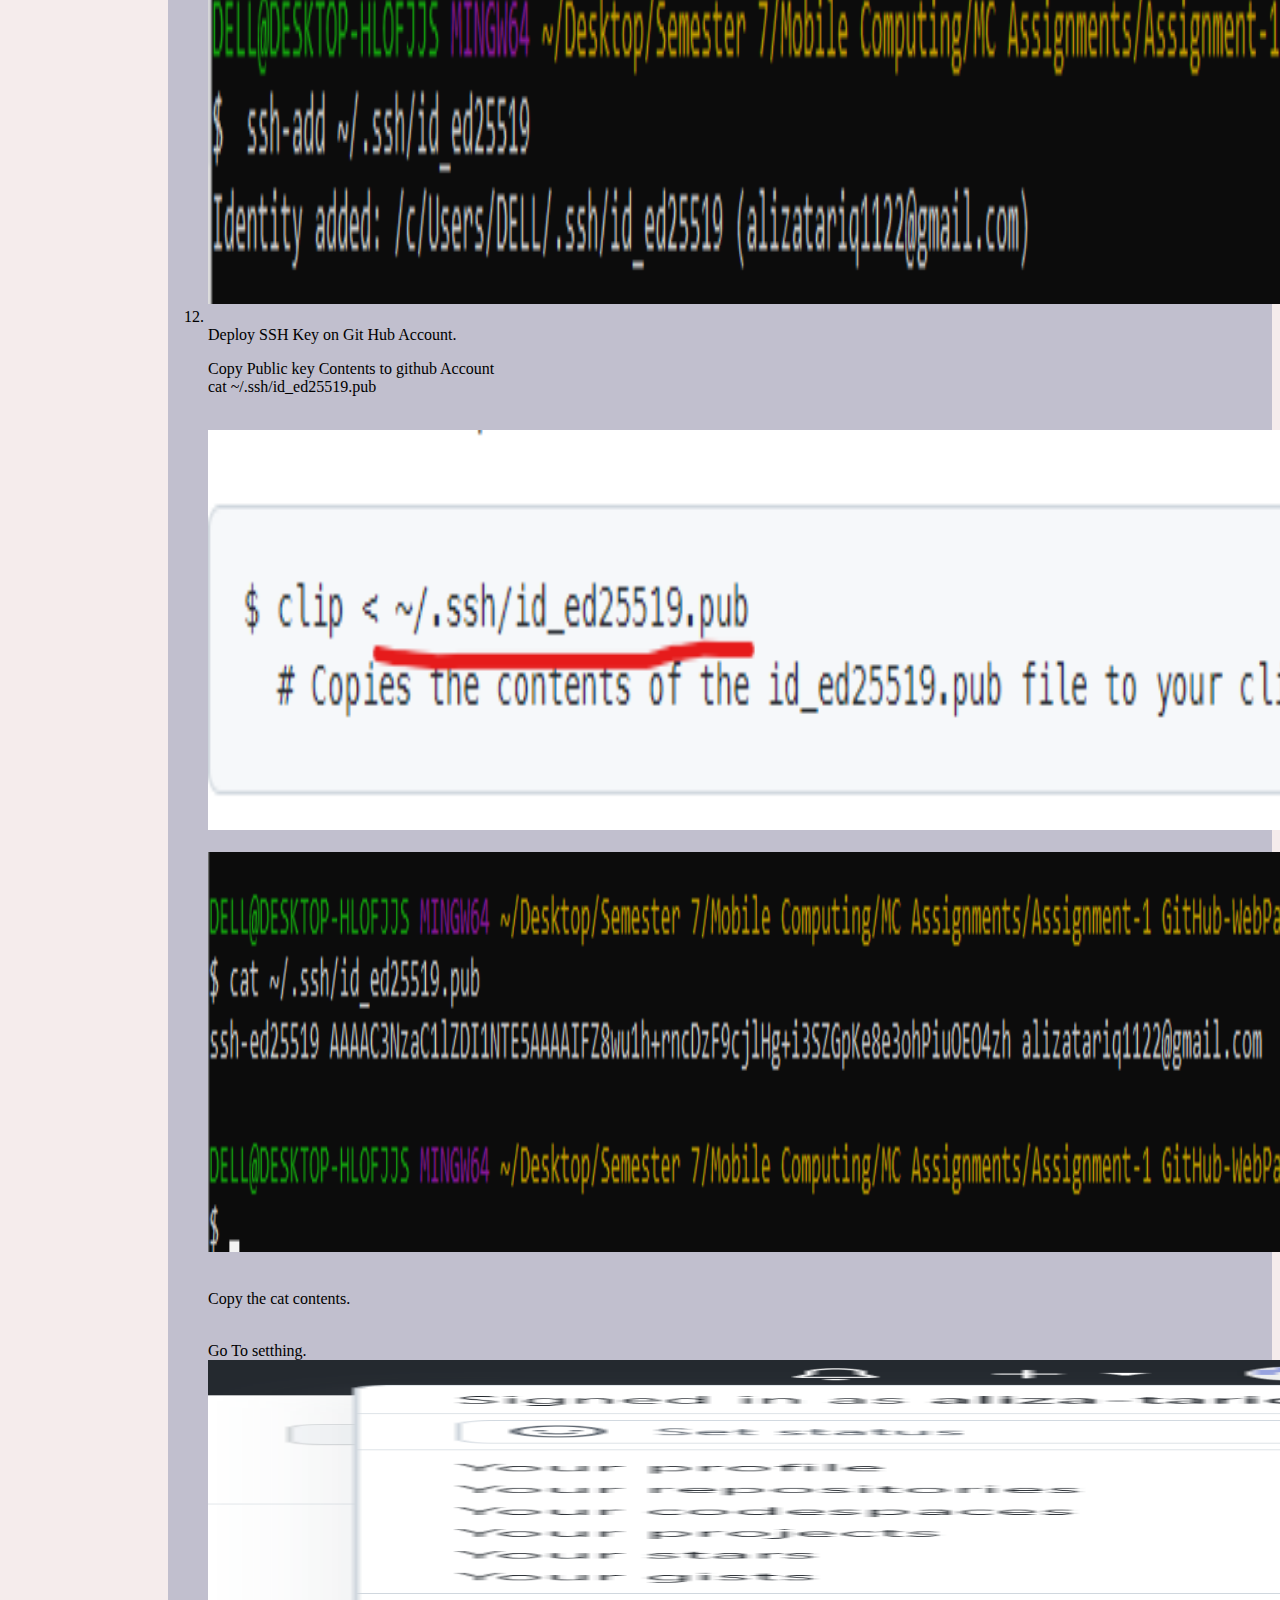
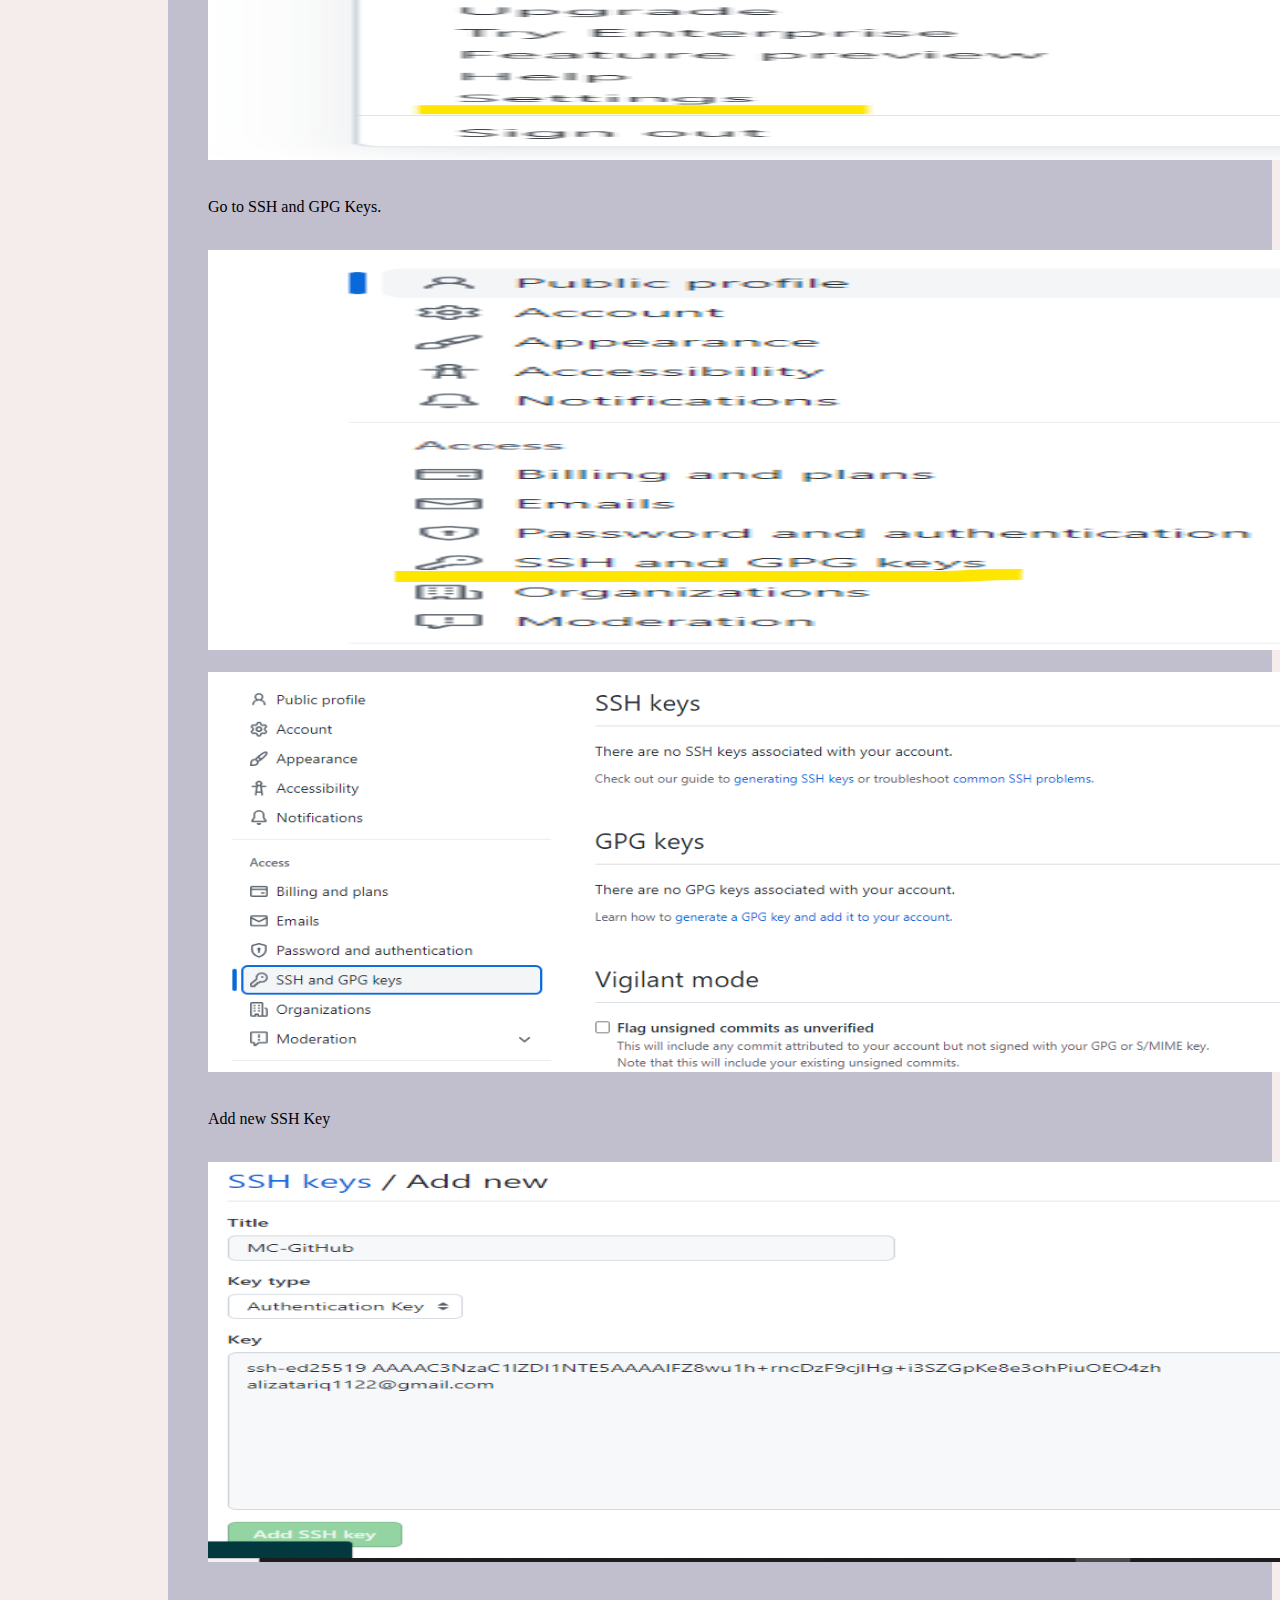
==== commit c8806a3d: "COMMIT" ====
--- a/index.html
+++ b/index.html
@@ -37,10 +37,10 @@
                                 href="./index.html">Home</a>
                             </li>
                             <li class="nav-item">
-                                <a class="nav-link" href="#branching">Repositories</a>
+                                <a class="nav-link" href="#repo">Repositories</a>
                             </li>
                             <li class="nav-item">
-                                <a class="nav-link" href="#">Branching</a>
+                                <a class="nav-link" href="#merging">Merging</a>
                             </li>
                             <li class="nav-item dropdown">
                                 <a class="nav-link dropdown-toggle" href="#" role="button" data-bs-toggle="dropdown"
@@ -75,6 +75,7 @@
 
     <div class="sidenav">
 
+        <a href="#CONTENTS">CONTENTS</a>
         <a href="#account">GITHUB Account</a>
         
     <a href="#repo">What are Repositories?</a>
@@ -104,6 +105,7 @@
         
     </div>
 
+    
     <div class="main">
         <center>
             <h1> GIT AND GITHUB</h1>
@@ -111,9 +113,12 @@
 
 
 
+      
         <div class="row">
             <div class="col-lg-1"></div>
             <div id="logo" class="col-lg-4">
+
+                
                 <img id="#carimg" src="./images/githublogo.png" class="d-block w-100" alt="..."
                     style="height: 300px; width: 1000px;">
             </div>
@@ -153,20 +158,19 @@
             <div id="CONTENTS" class="col-lg-7">
 
                 <h2>CONTENTS THAT YOU LEARN</h2>
-
-                <ul>
+                <br>
+
+                <ol>
                     <li><a href="#account">How To Make GITHUB Account</a>
                     </li><a><a href="#repo">What are Repositories?</a>
-                        <ul>
+                        <ol>
                             <li><a href="#publicrepos">Making Public Repositories</a></li>
-                        </ul>
-                        <ul>
+                        
                             <li><a href="#privaterepos">Making Private Repositories</a></li>
-                        </ul>
-                        <ul>
+                       
                             <li><a href="#privateToPublic">Making a Private Reposiitory Public.
                                 </a></li>
-                        </ul>
+                        </ol>
                         </li>
 
                         <li><a href="#livepages"> Making Live Wepage on GitHUB.</a></li>
@@ -182,7 +186,7 @@
                         <li><a href="#pull">Pull From Github.</a></li>
                         <li><a href="#fork"> Fork Repository</a></li>
                         <li><a href="#edit">Edit Files From Github Account</a></li>
-                </ul>
+                </ol>
 
             </div>
             <div id="contentpic" class="col-lg-3">
@@ -197,6 +201,7 @@
             <div class="row">
                 <div class="col-lg-1"></div>
                 <div id="account" class="col-lg-10">
+                    <br><hr><br>
 
                     <h2>MAKING GITHUB ACCOUNT</h2>
                     <p>
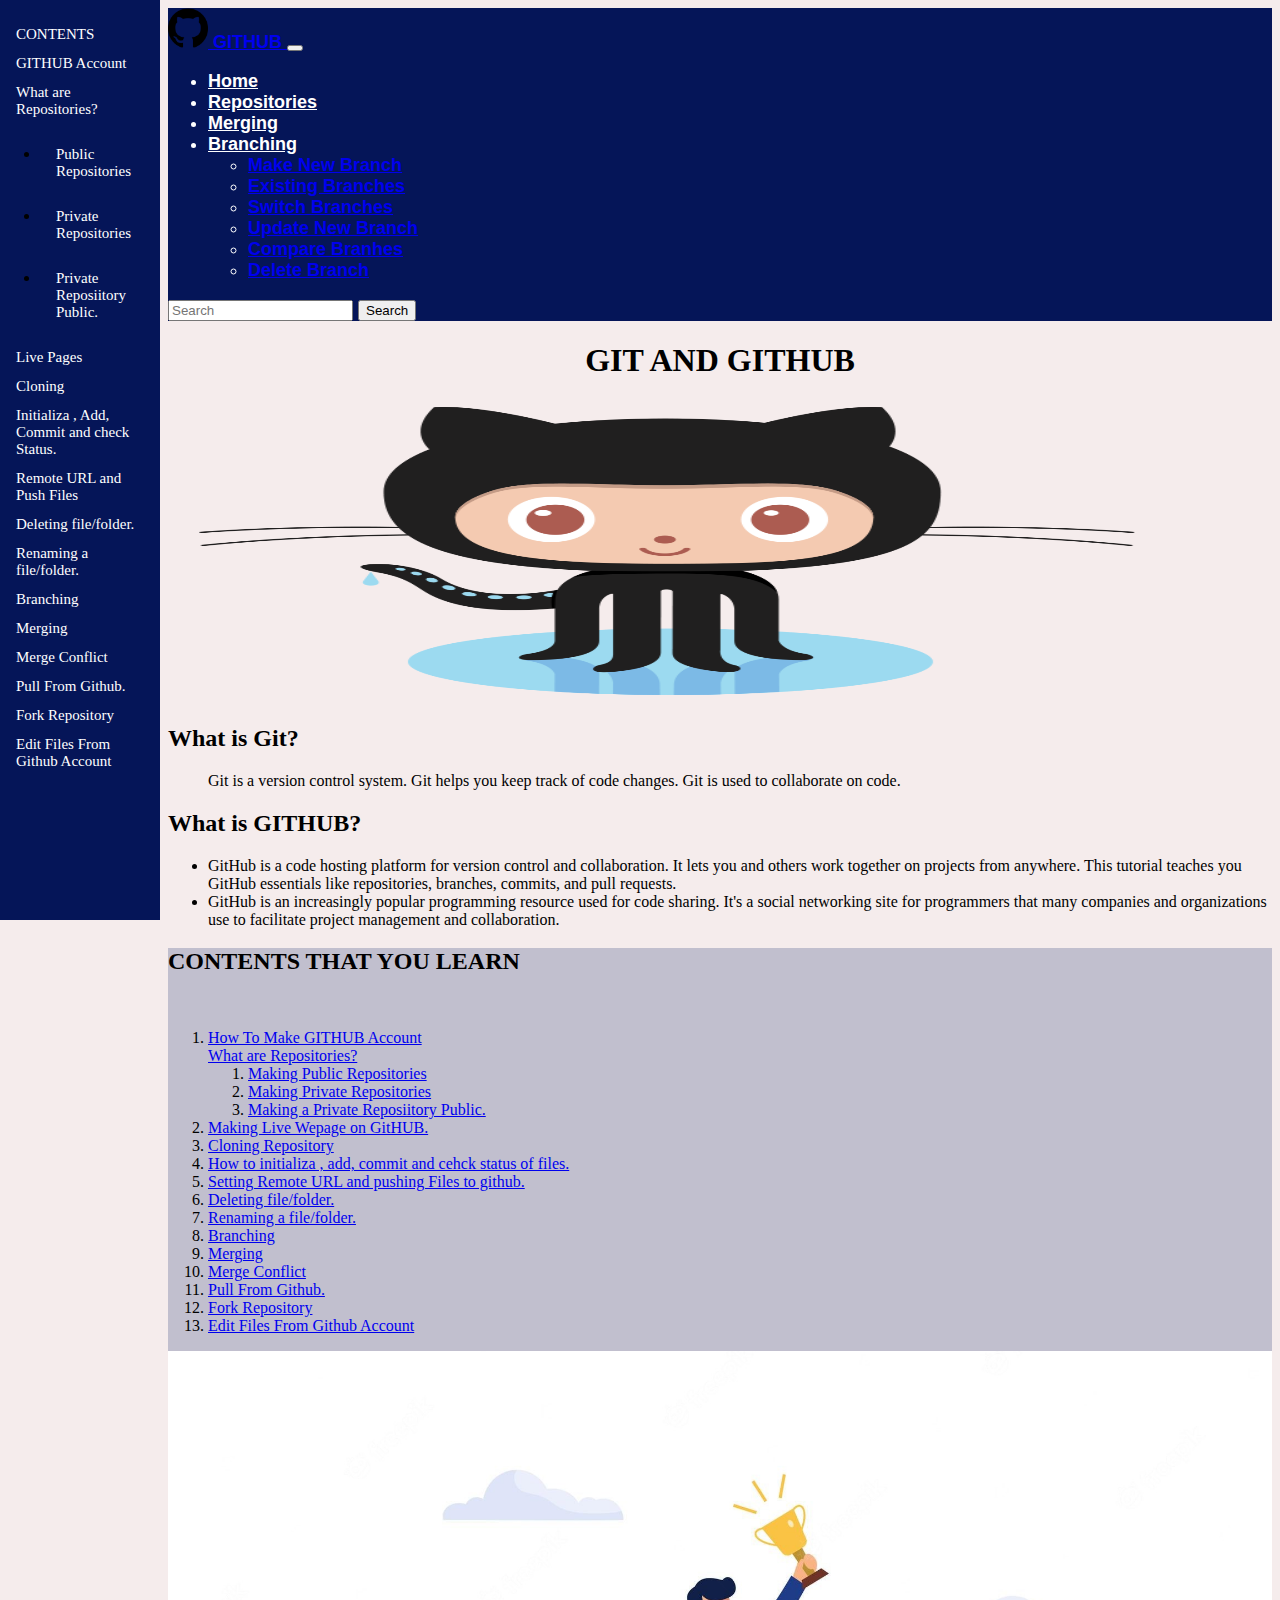
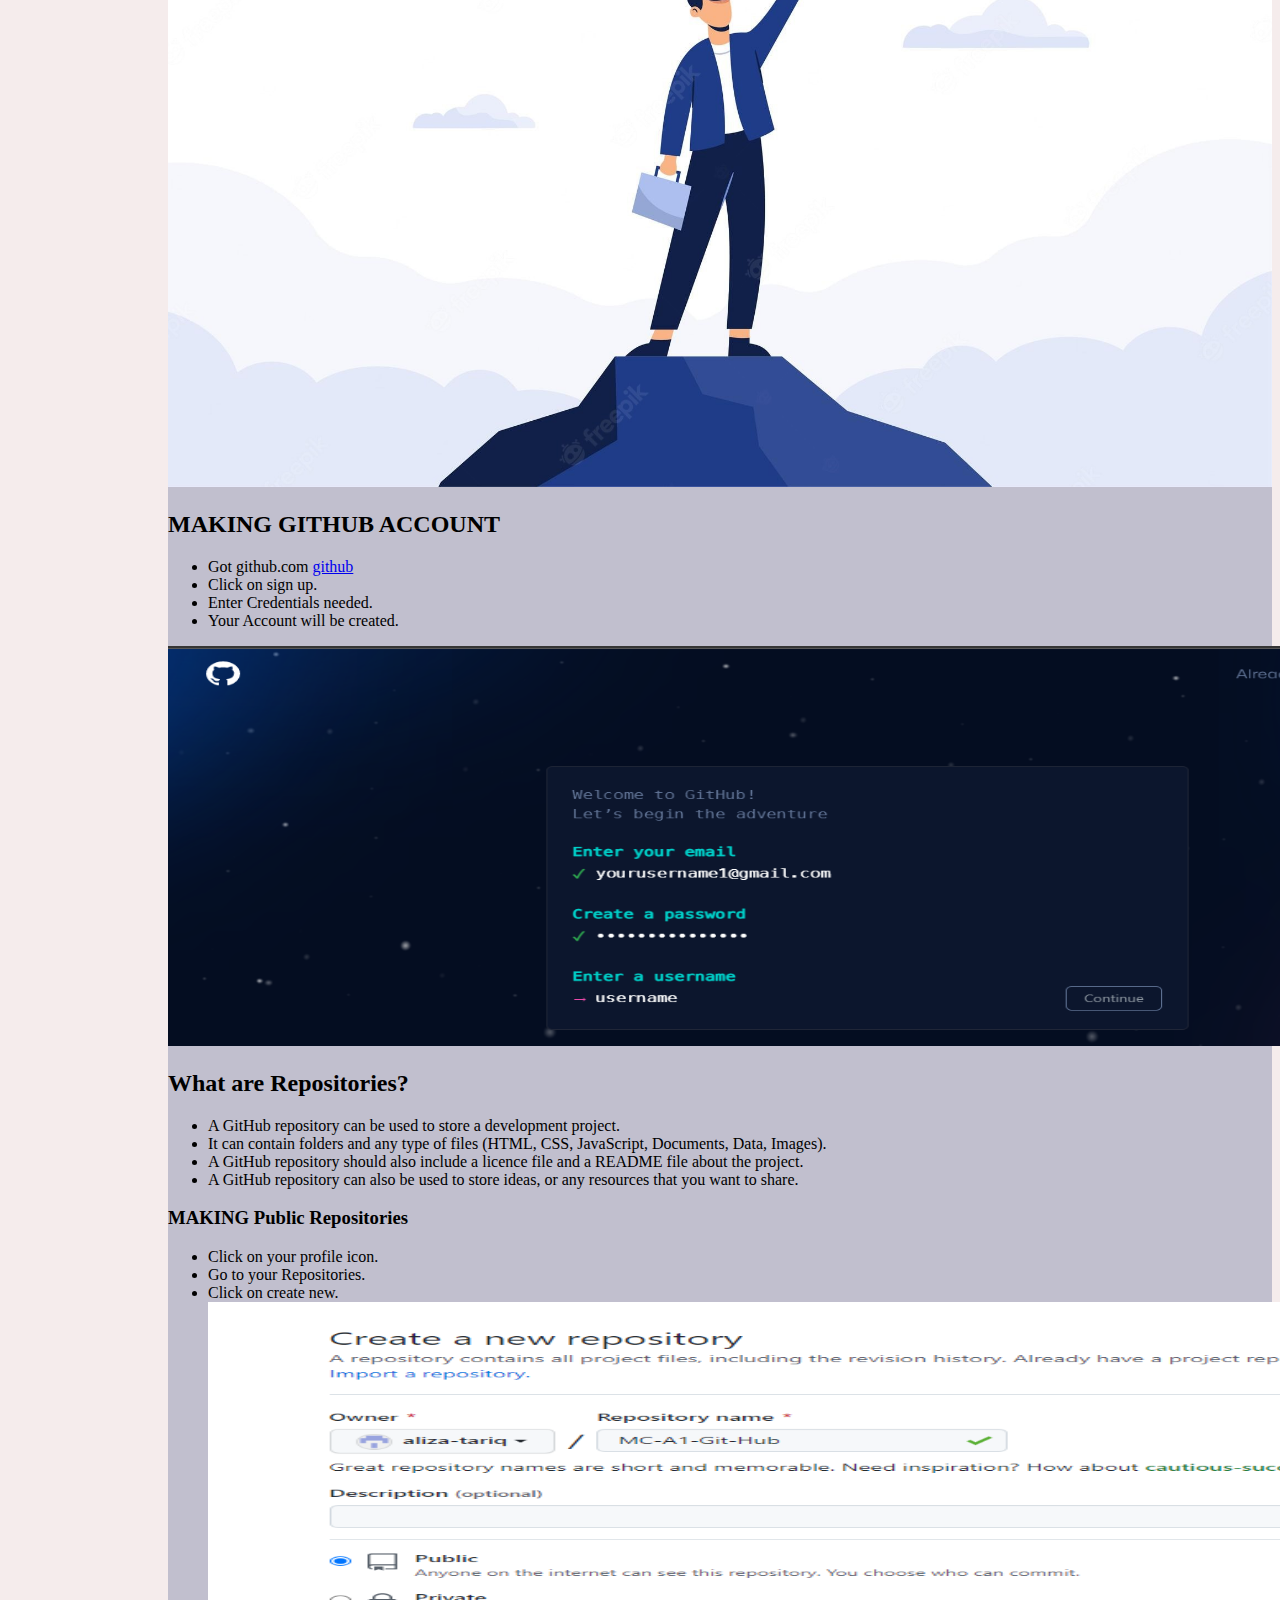
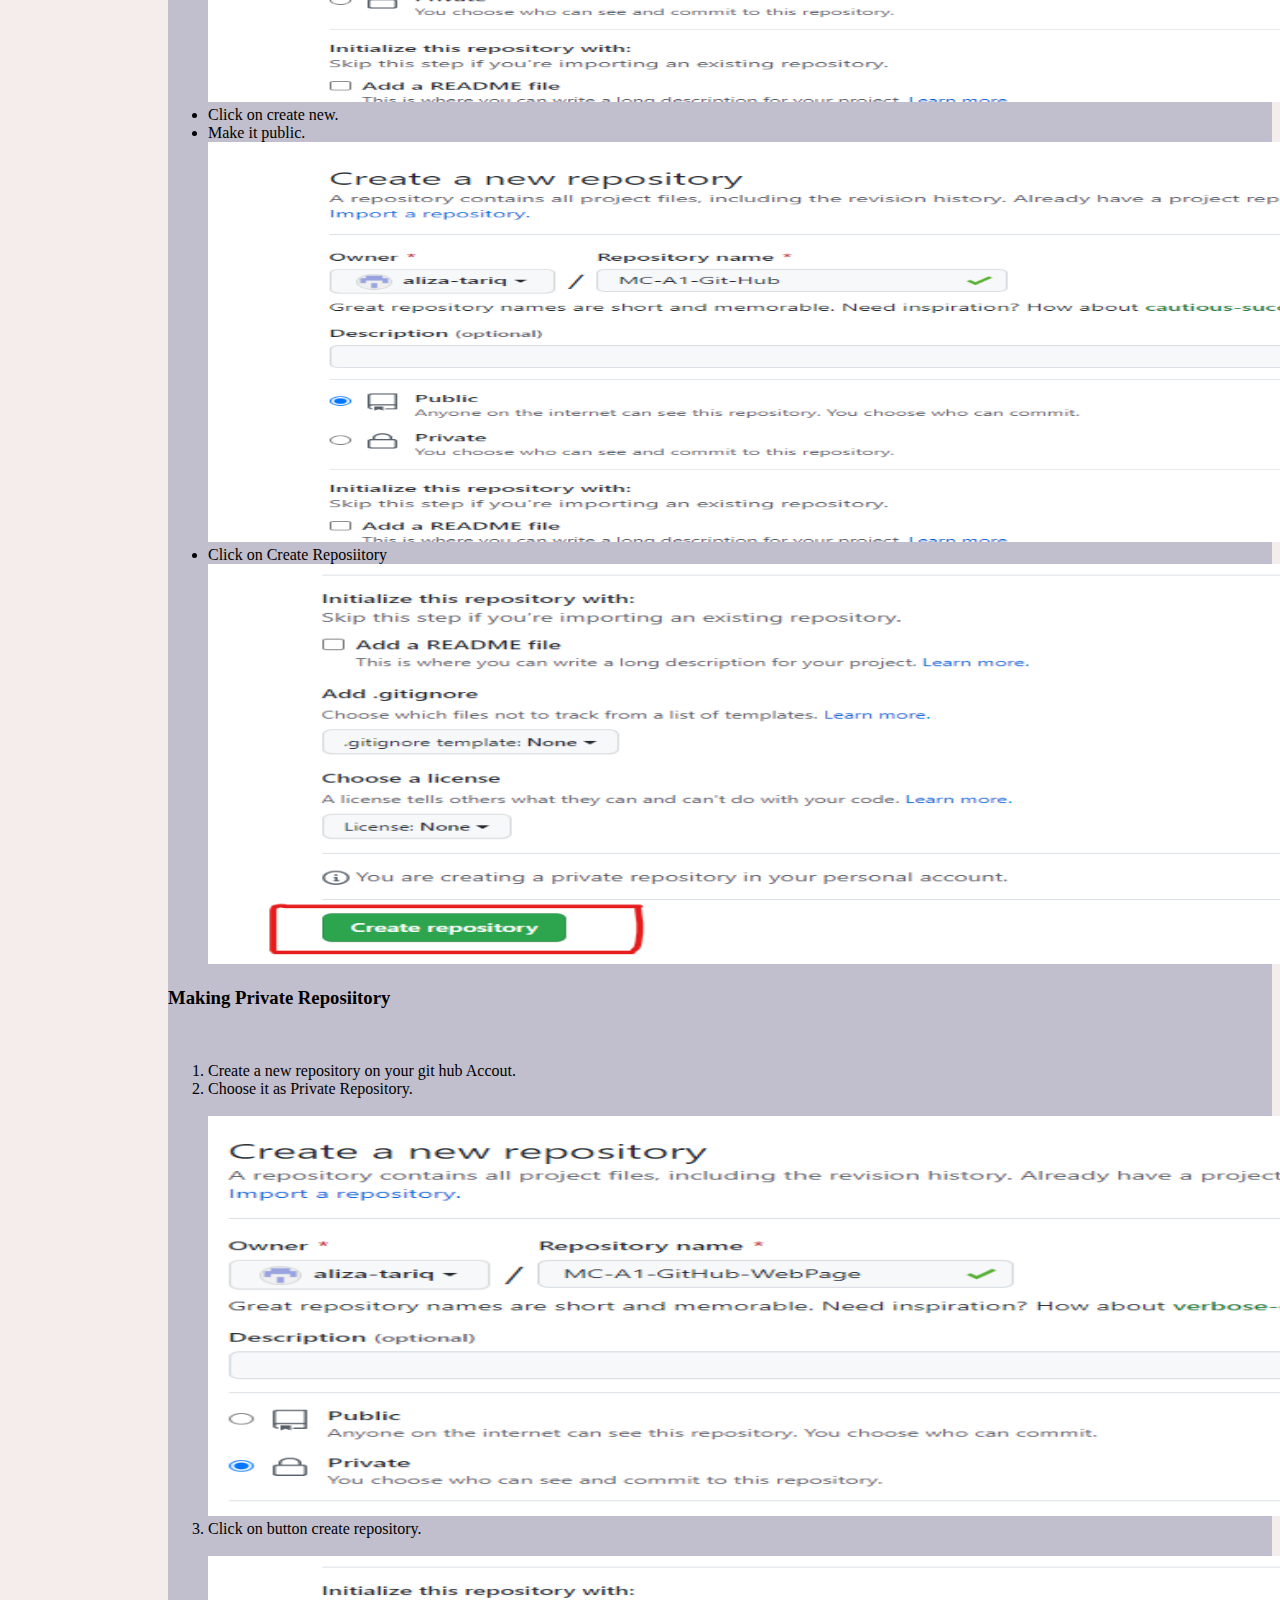
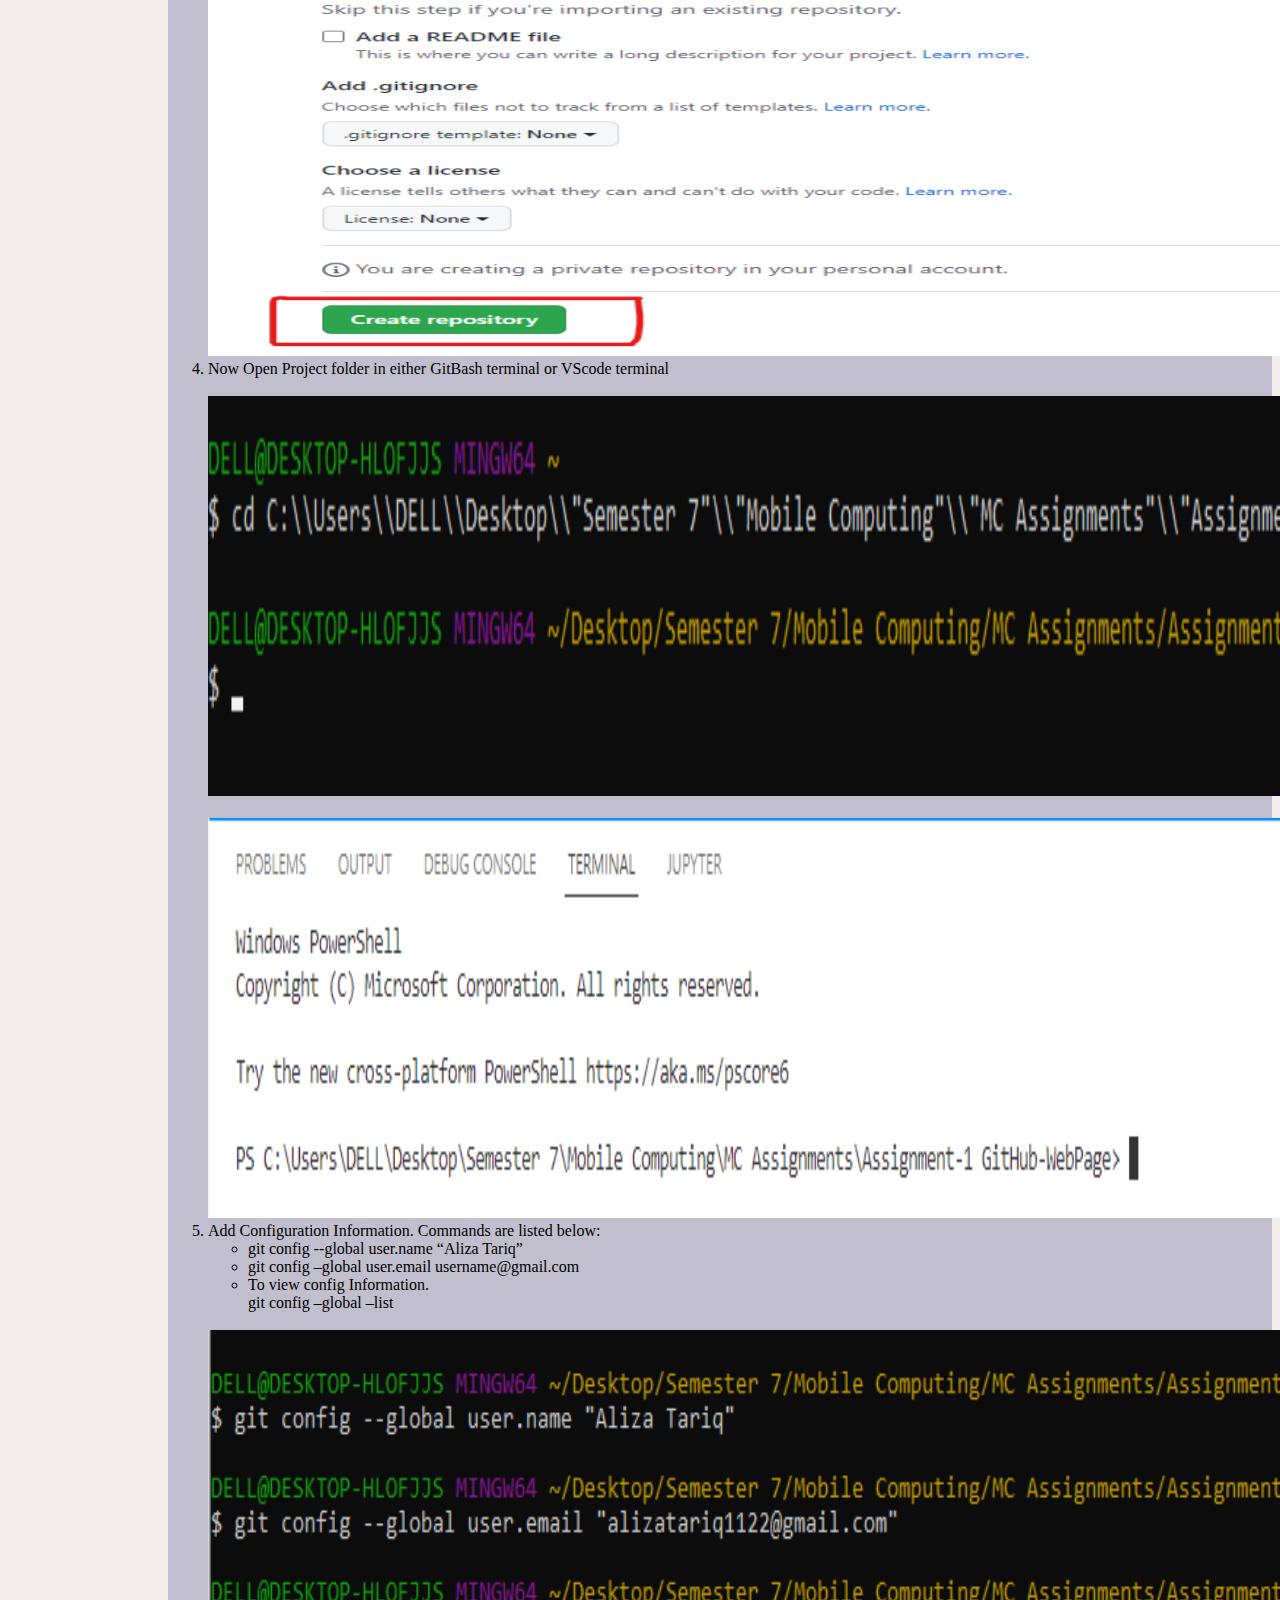
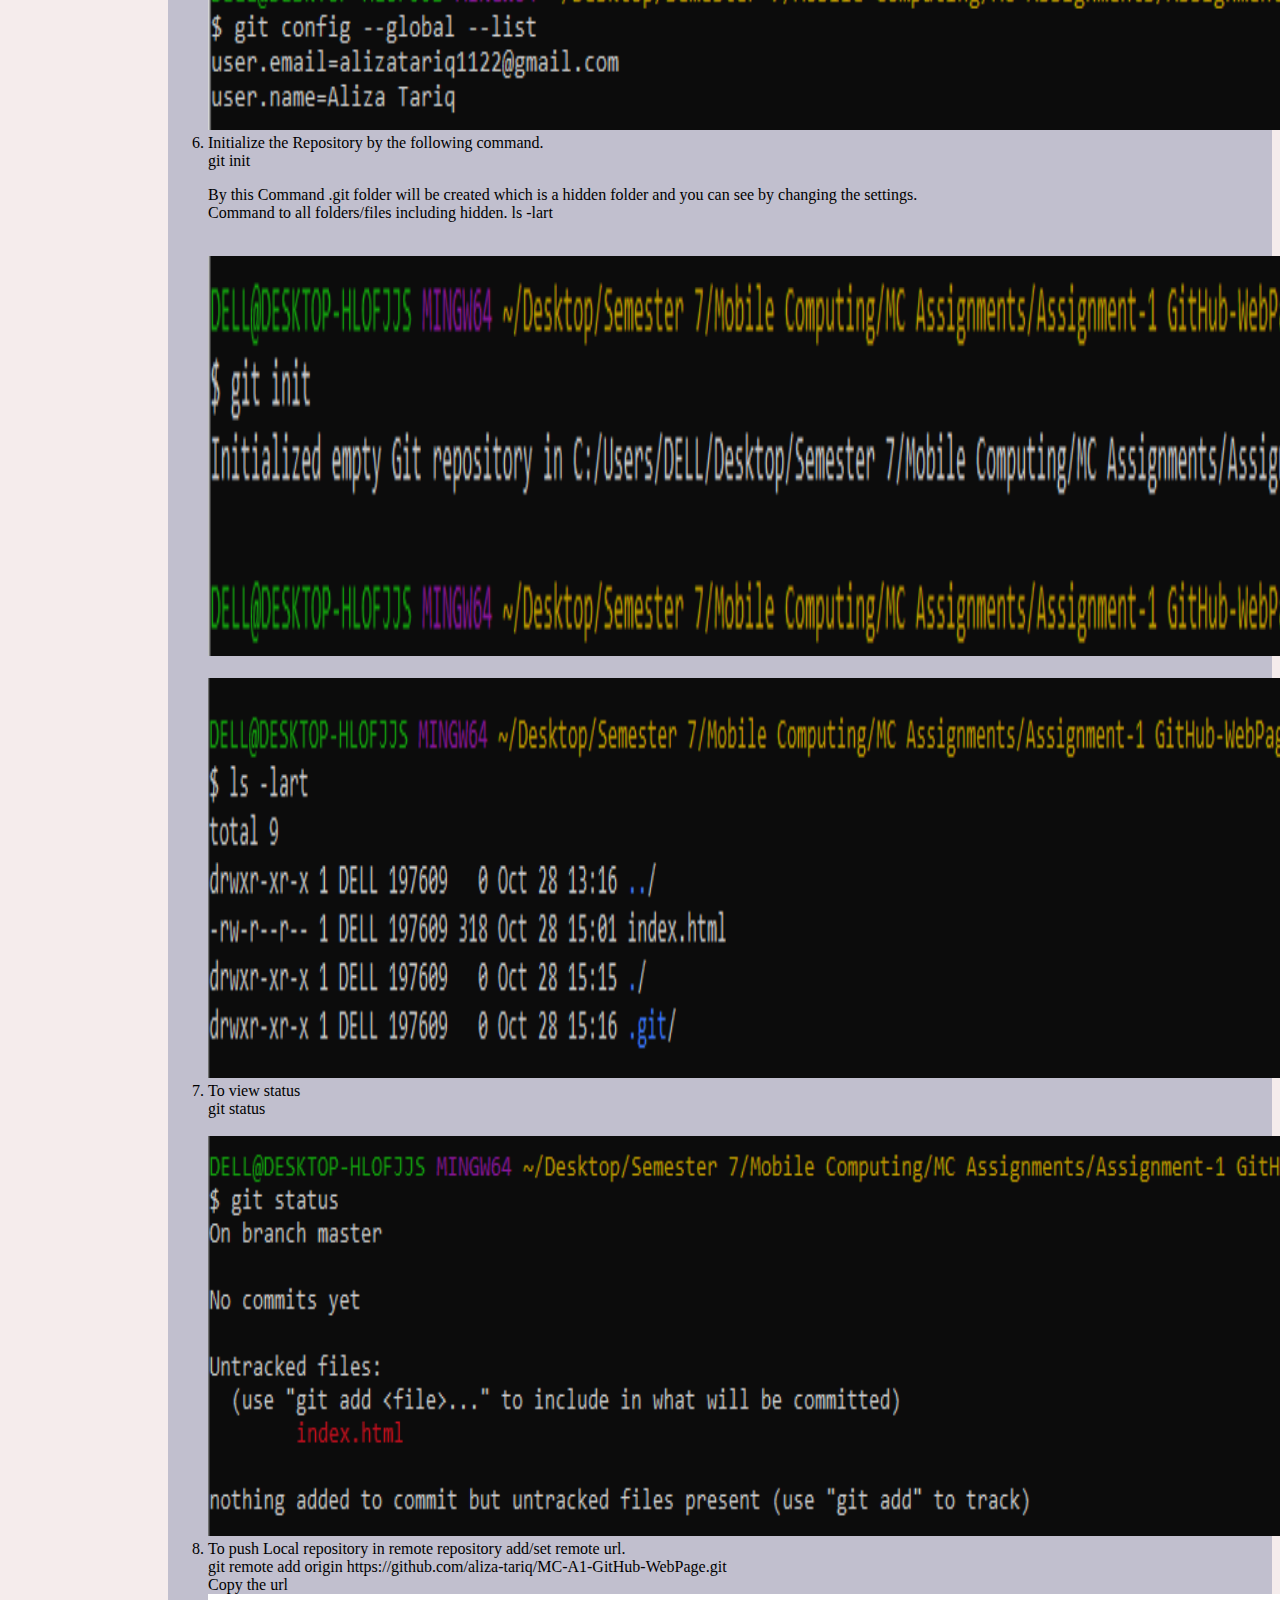
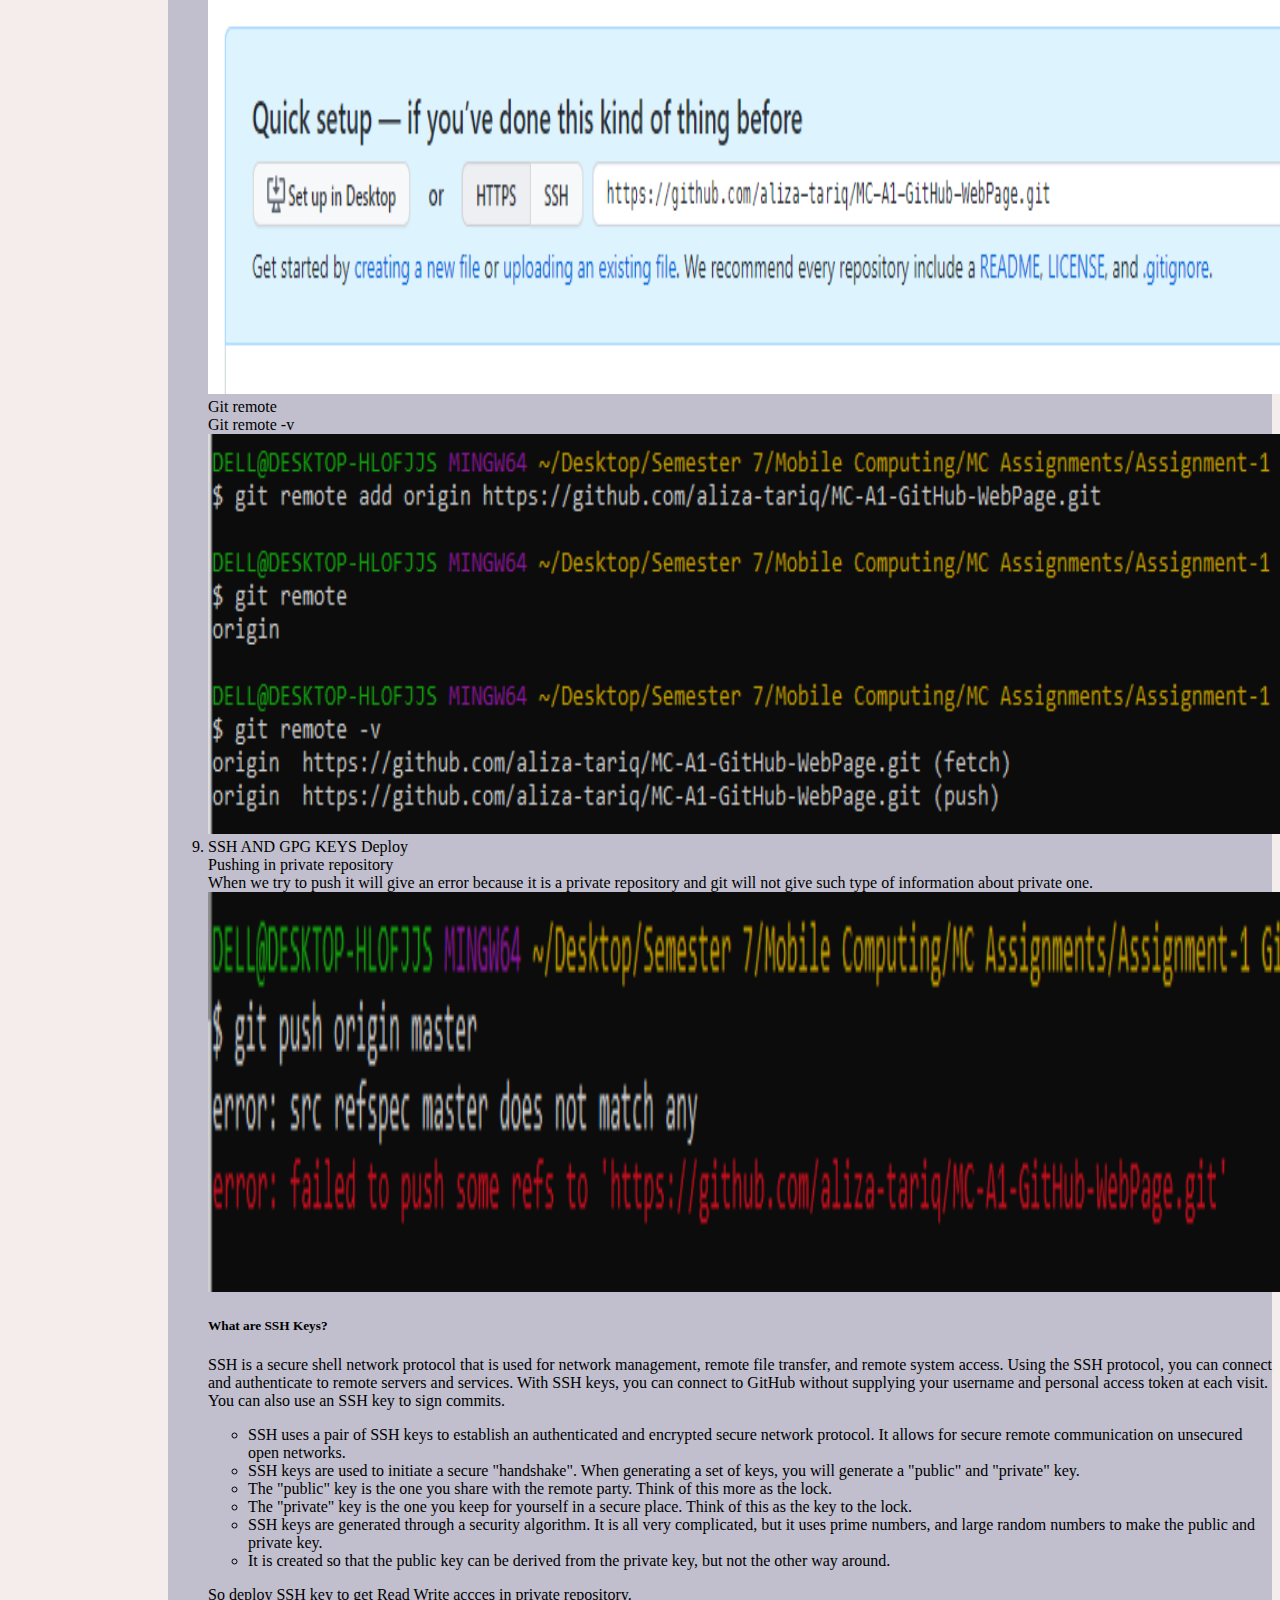
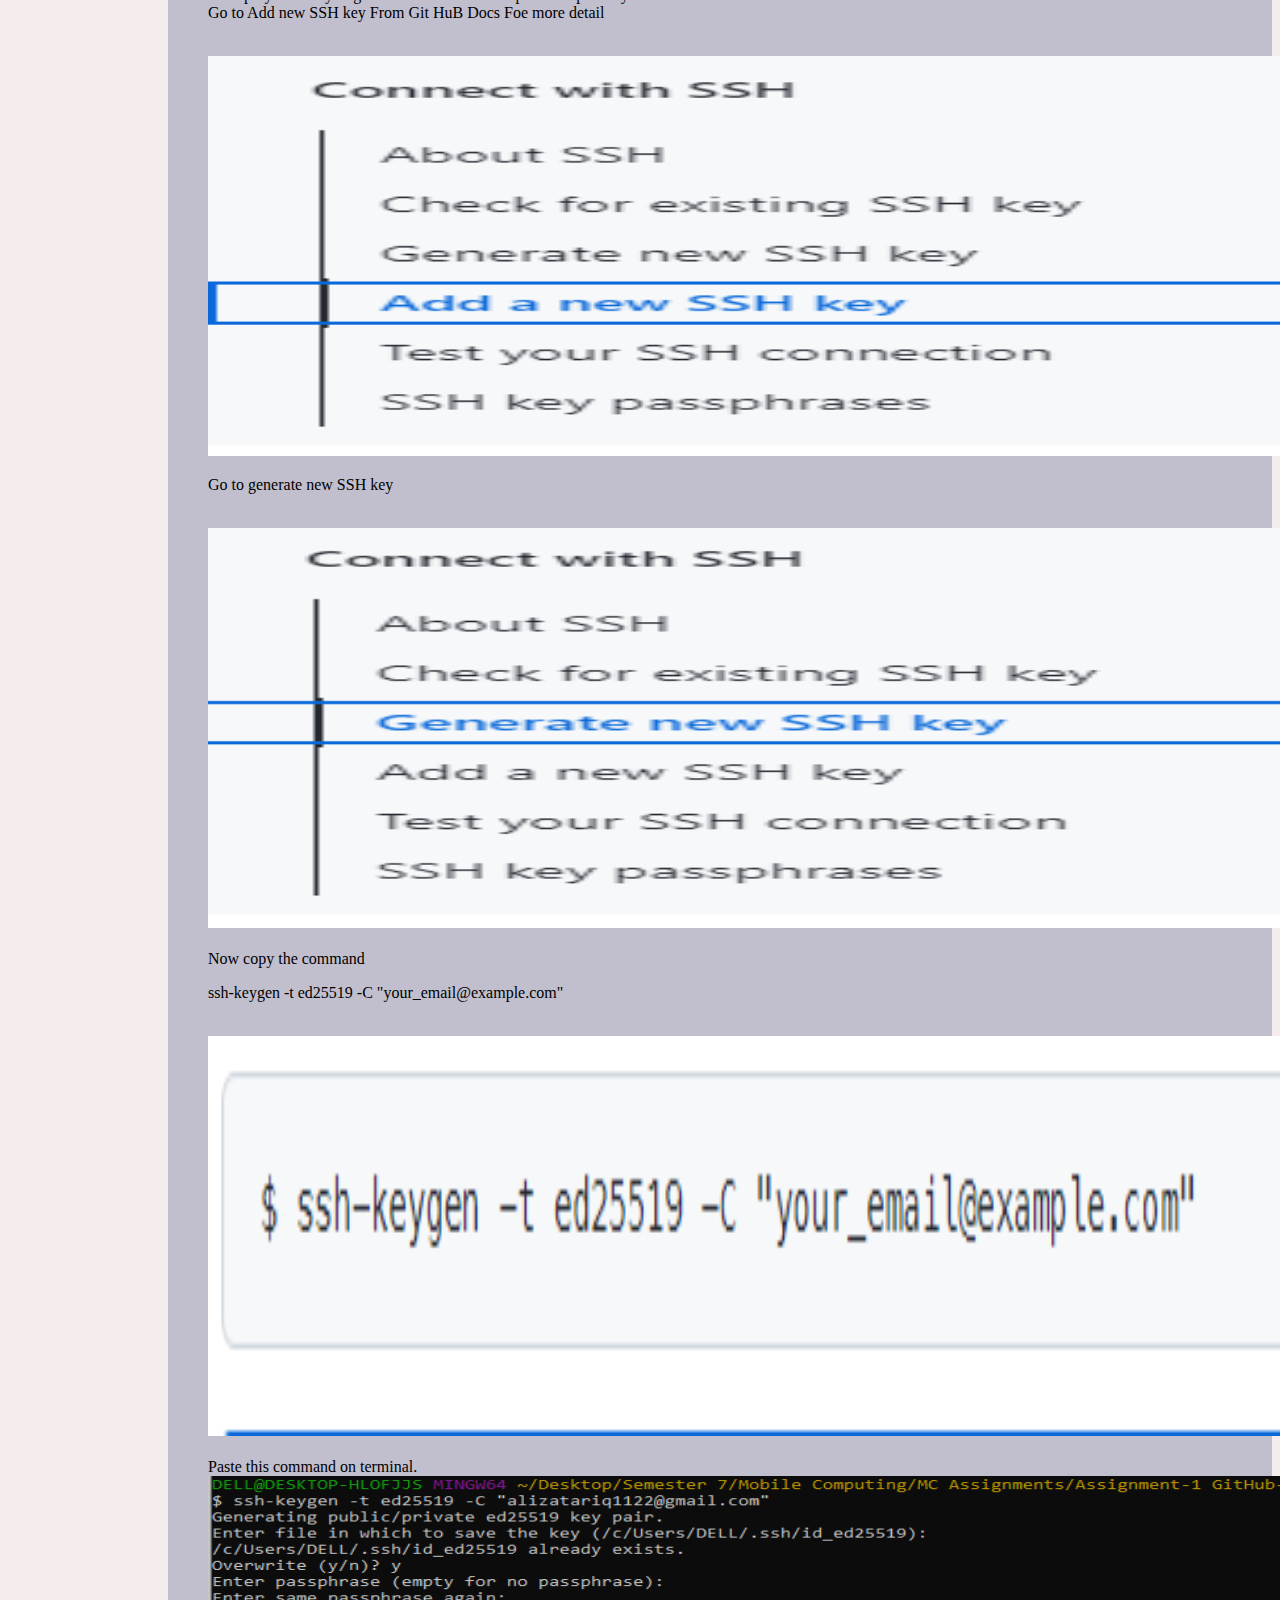
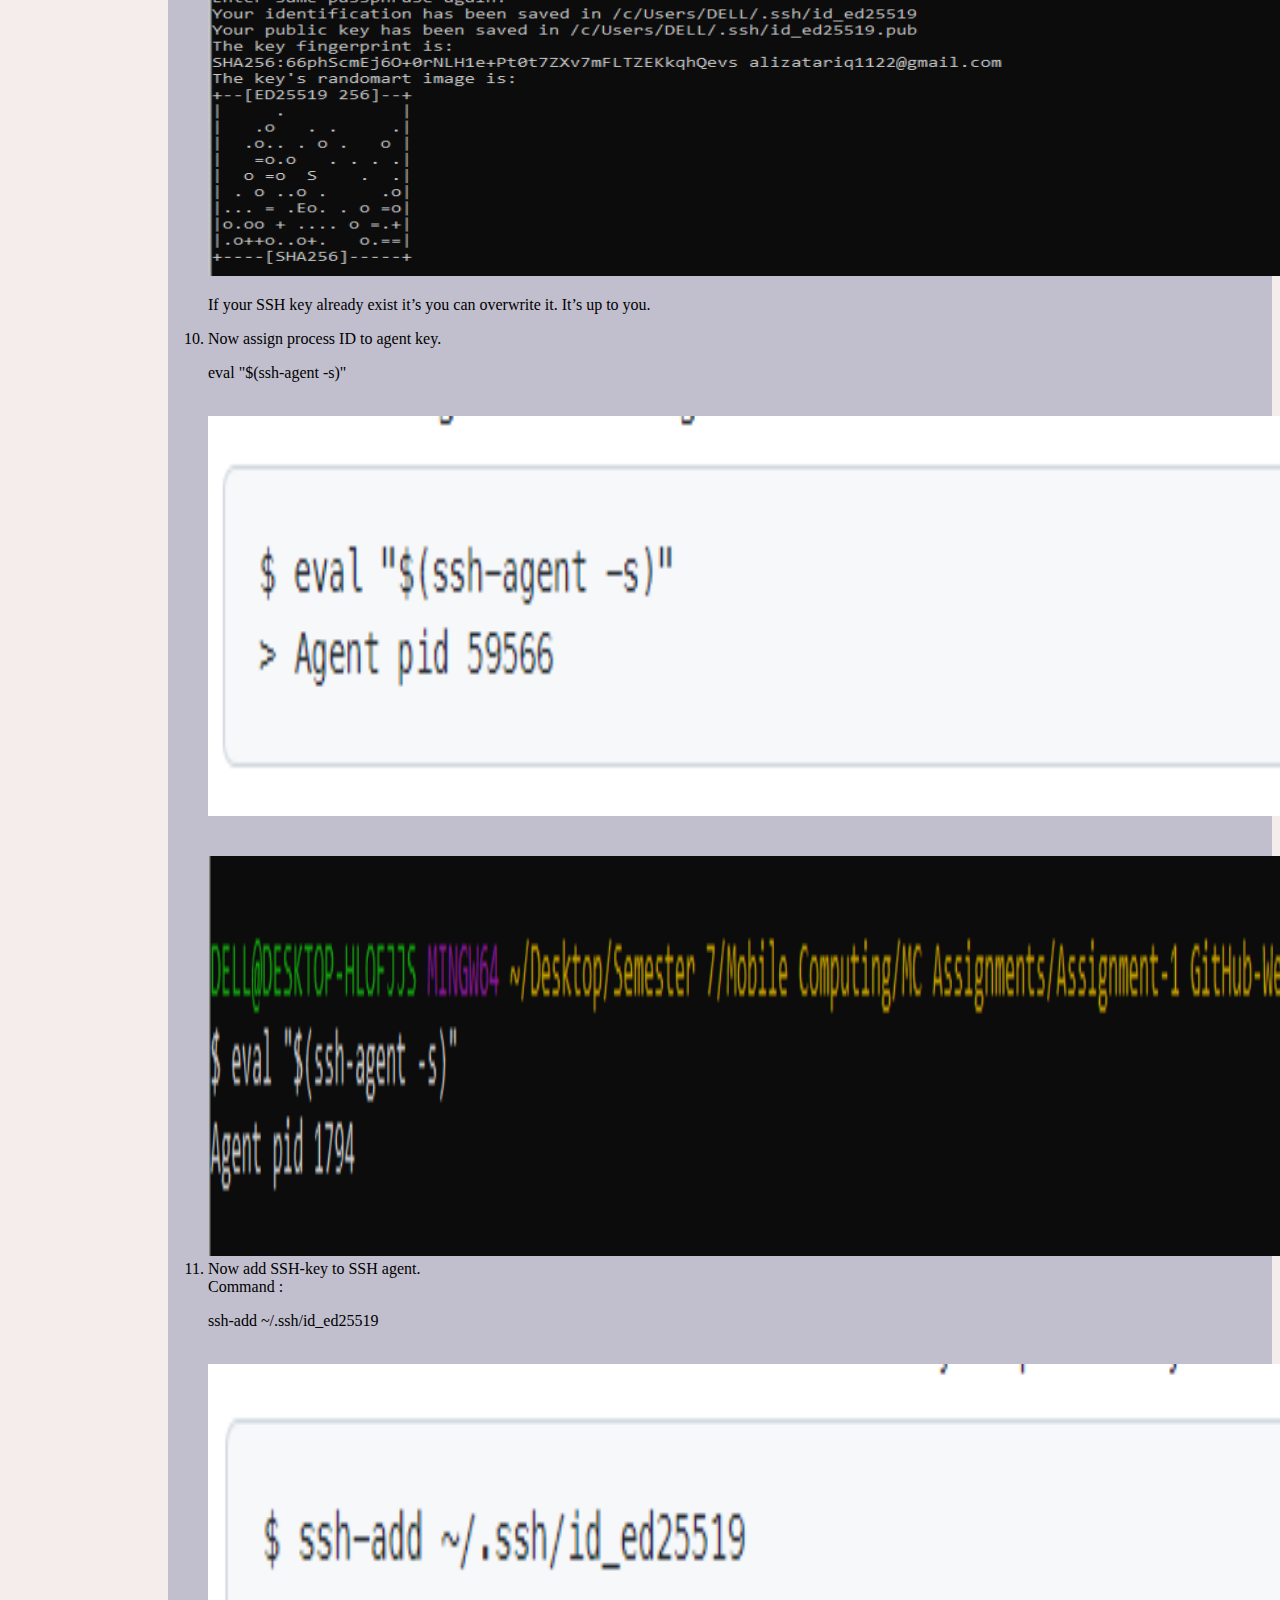
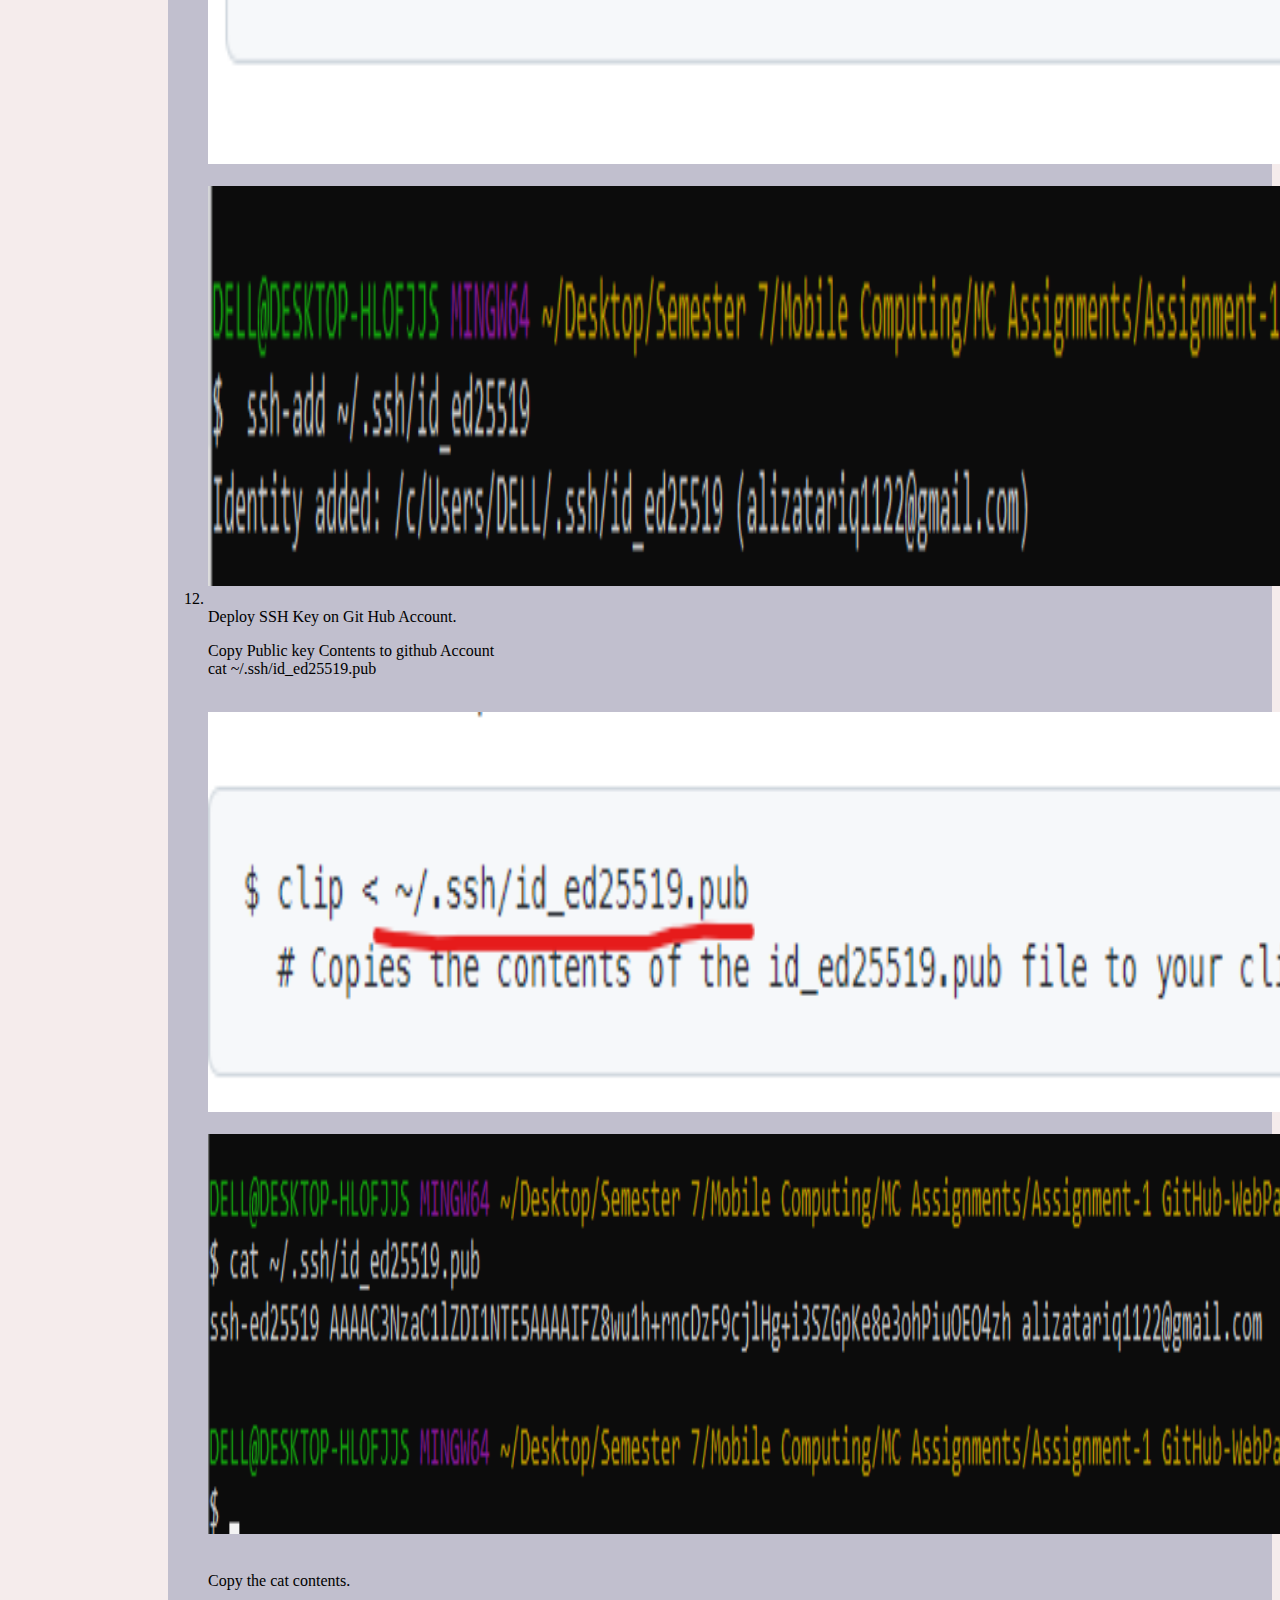
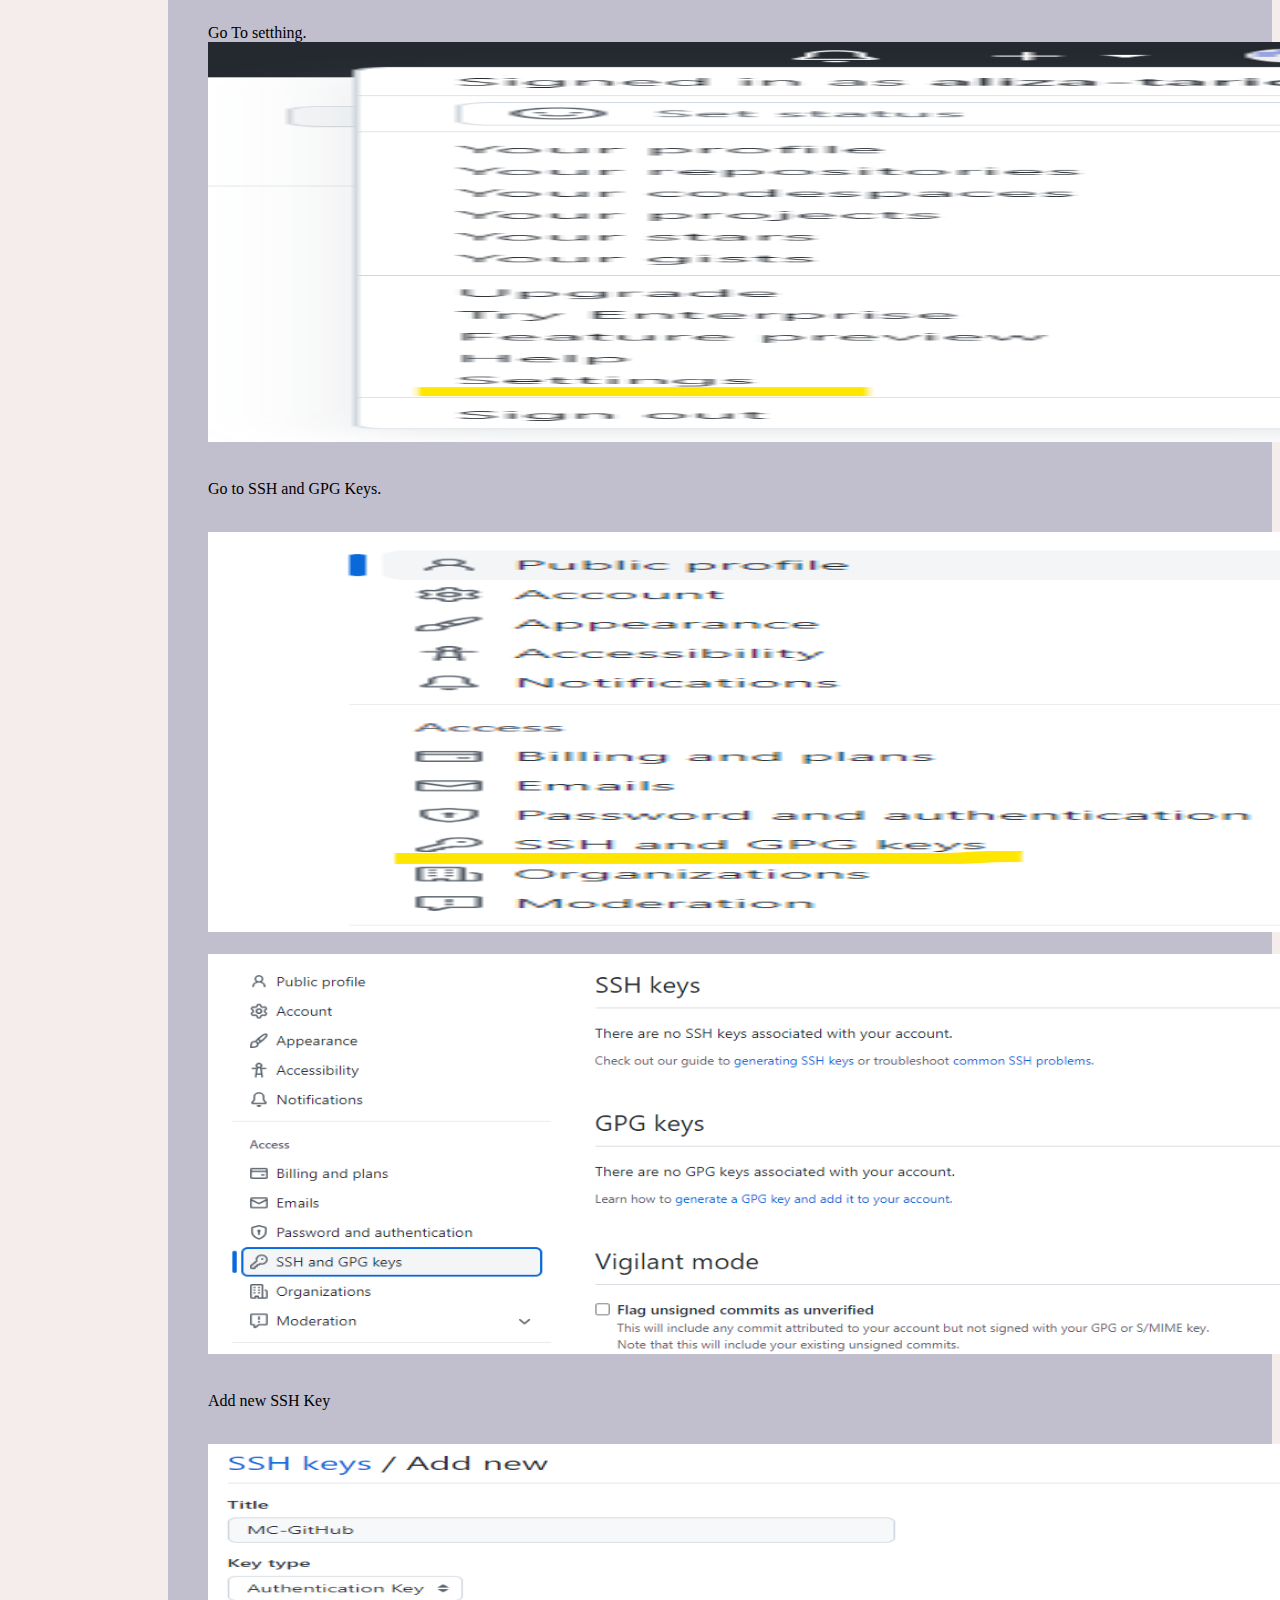
==== commit ca5d8923: "COMMIT" ====
--- a/index.html
+++ b/index.html
@@ -189,11 +189,11 @@
                 </ol>
 
             </div>
-            <div id="contentpic" class="col-lg-3">
+            <div id="contentpic" class="col-lg-4">
                 <img id="#carimg" src="./images/contents.jpg" class="d-block w-100" alt="..."
-                    style="height: 400px; width: 1400px;">
-            </div>
-            <div class="col-lg-1"></div>
+                    style="height: 100%; width: 100%;">
+            </div>
+            
 
 
 
@@ -201,7 +201,6 @@
             <div class="row">
                 <div class="col-lg-1"></div>
                 <div id="account" class="col-lg-10">
-                    <br><hr><br>
 
                     <h2>MAKING GITHUB ACCOUNT</h2>
                     <p>
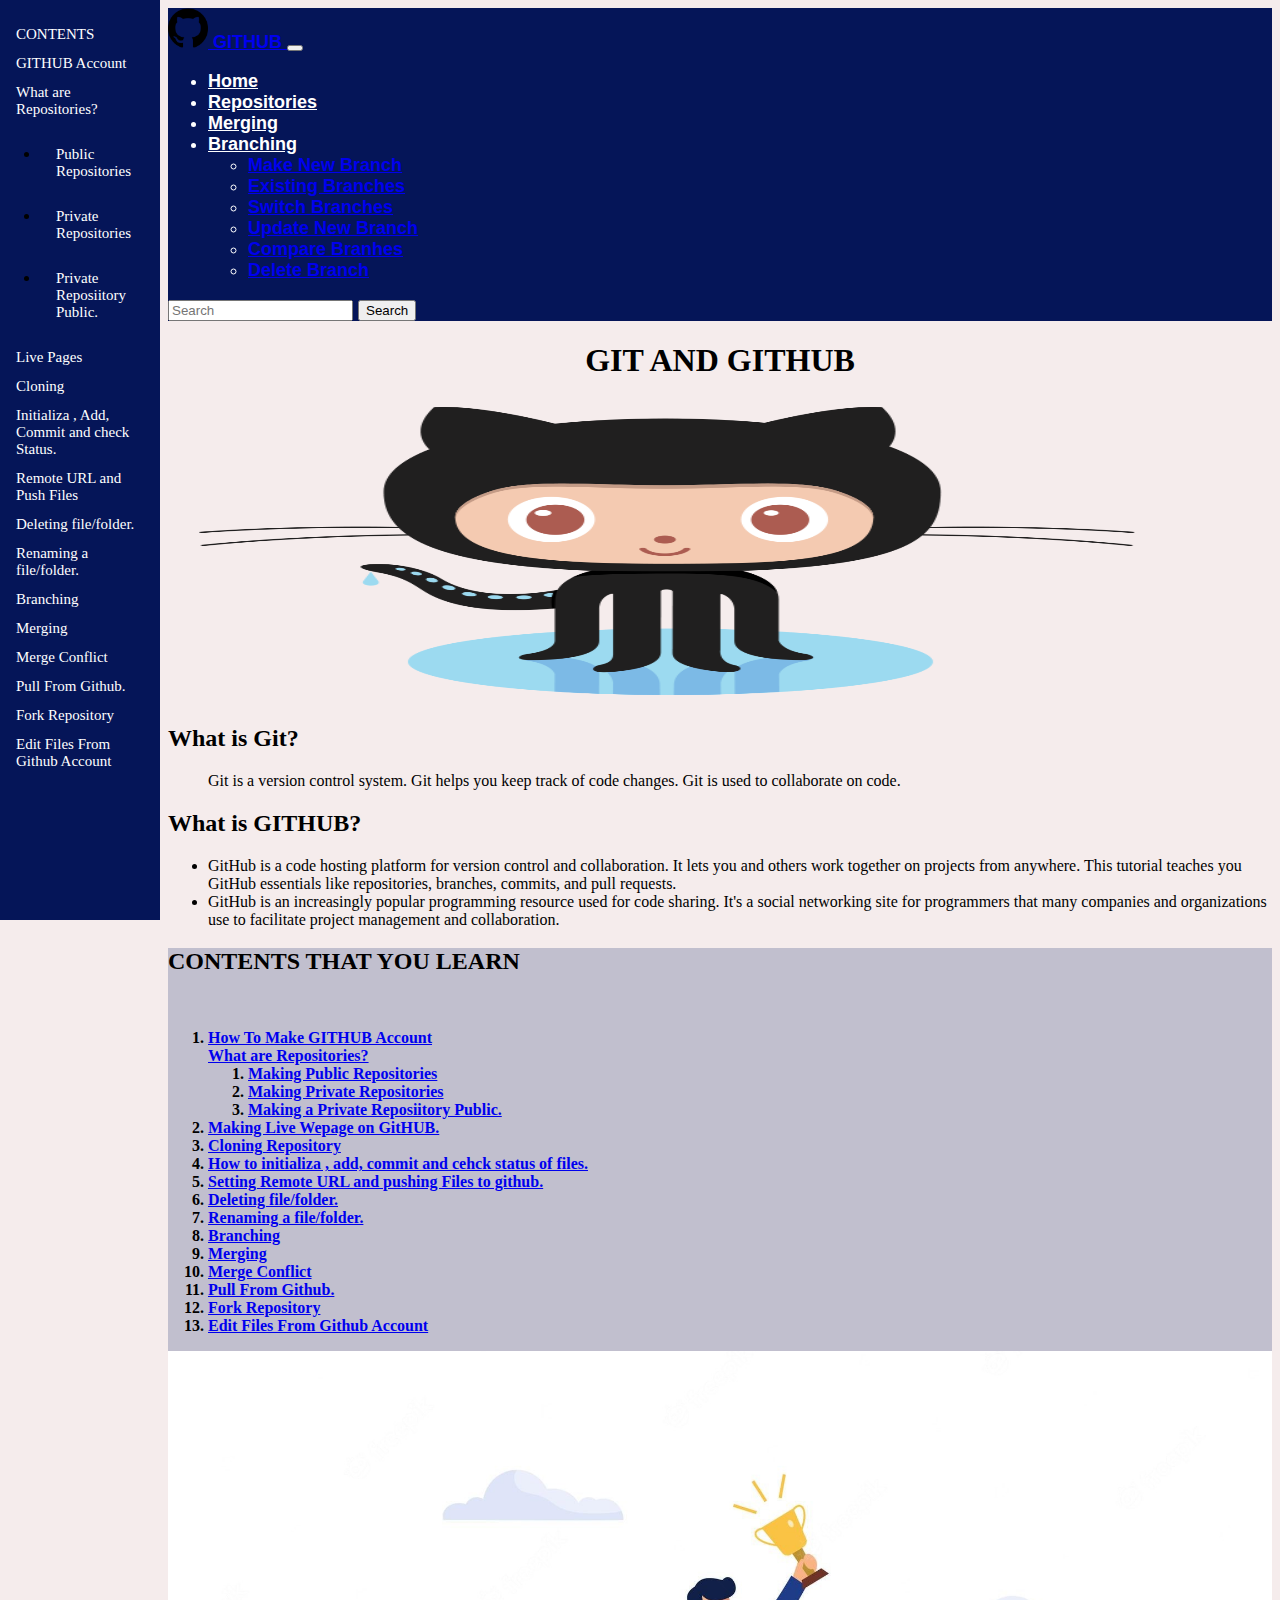
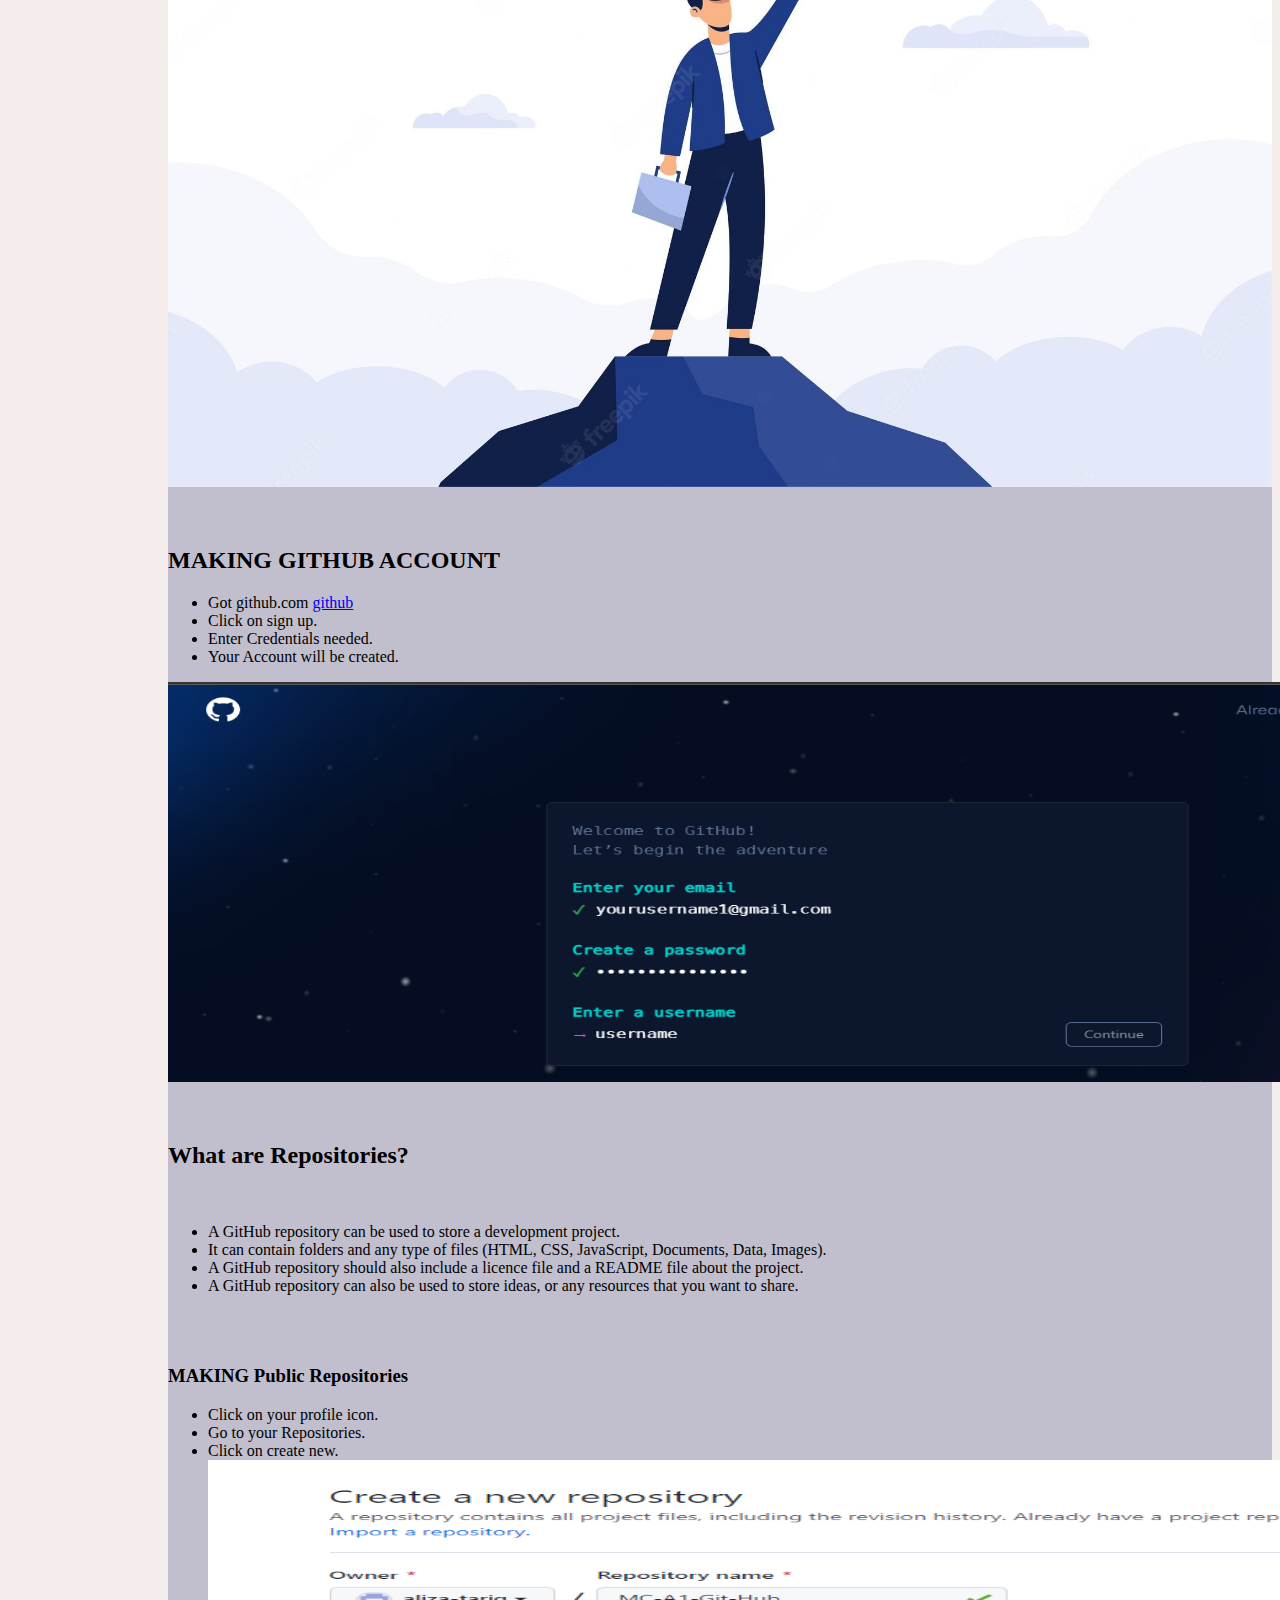
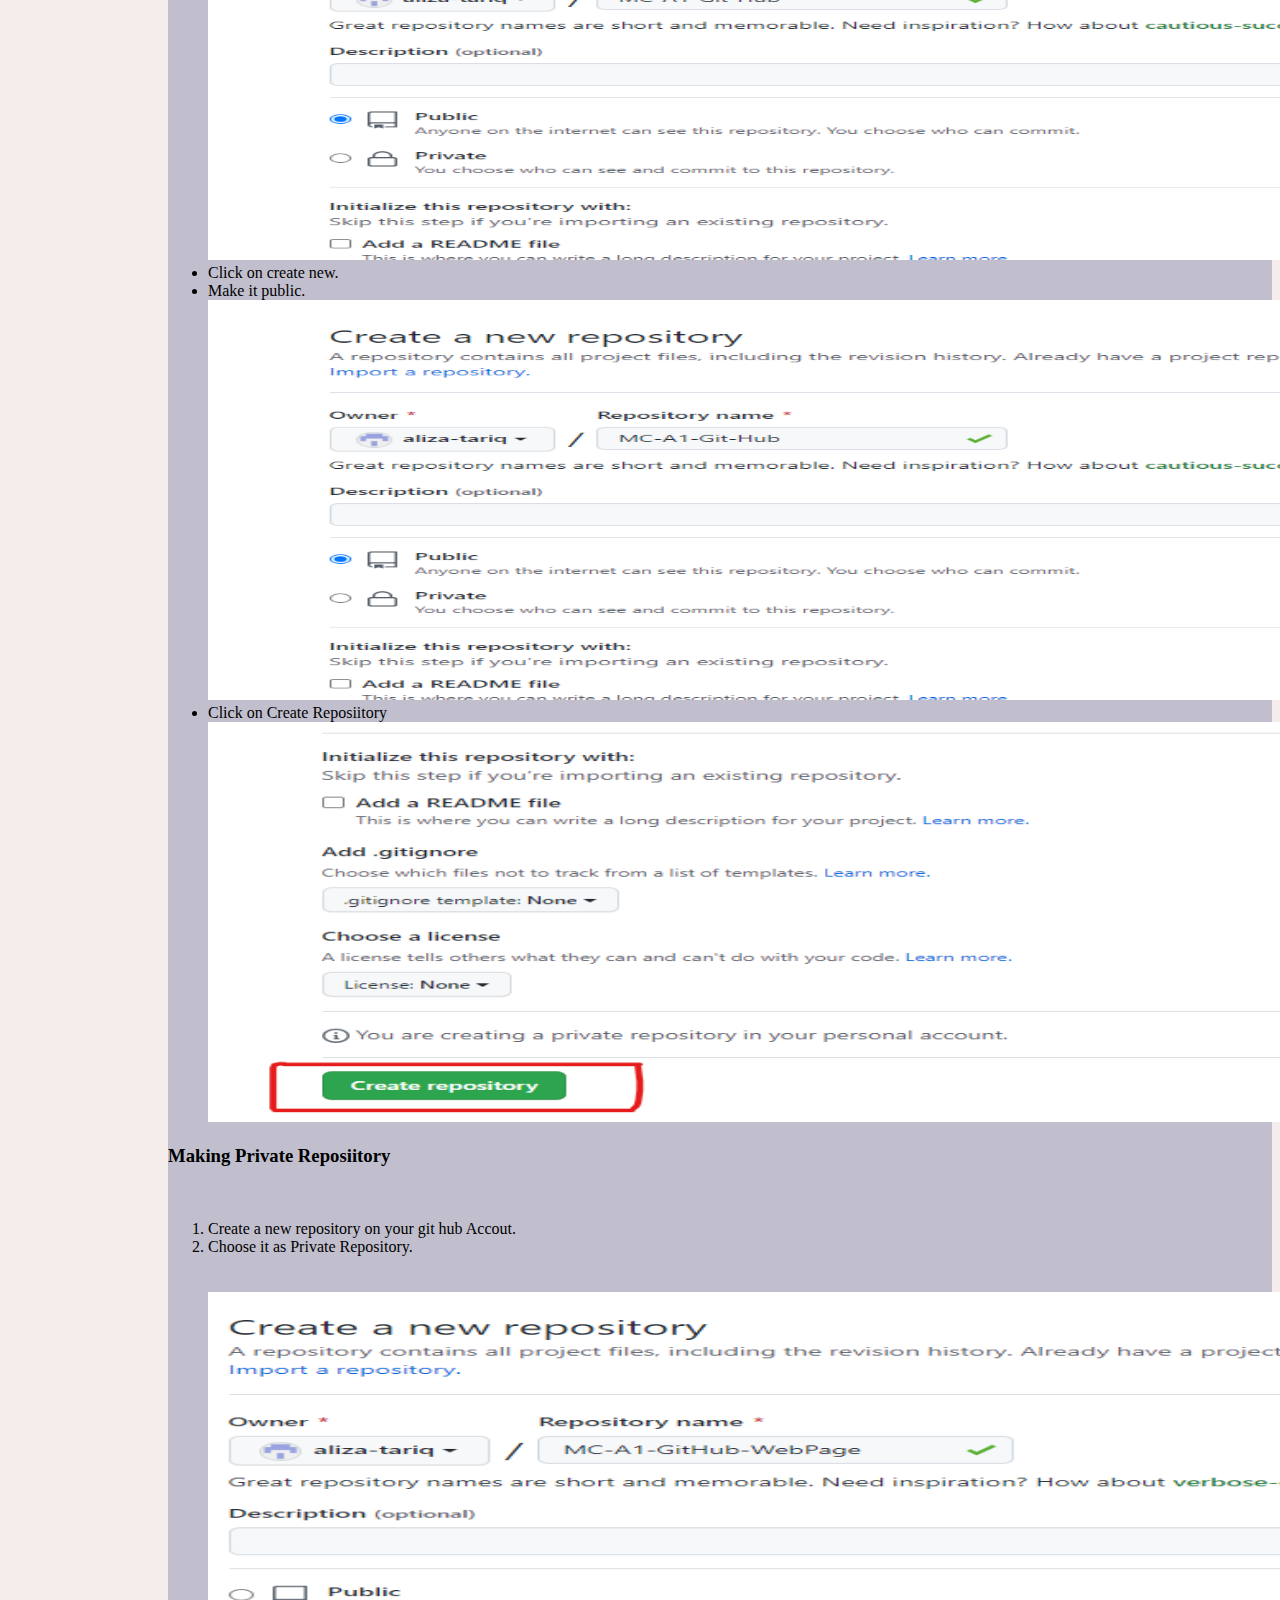
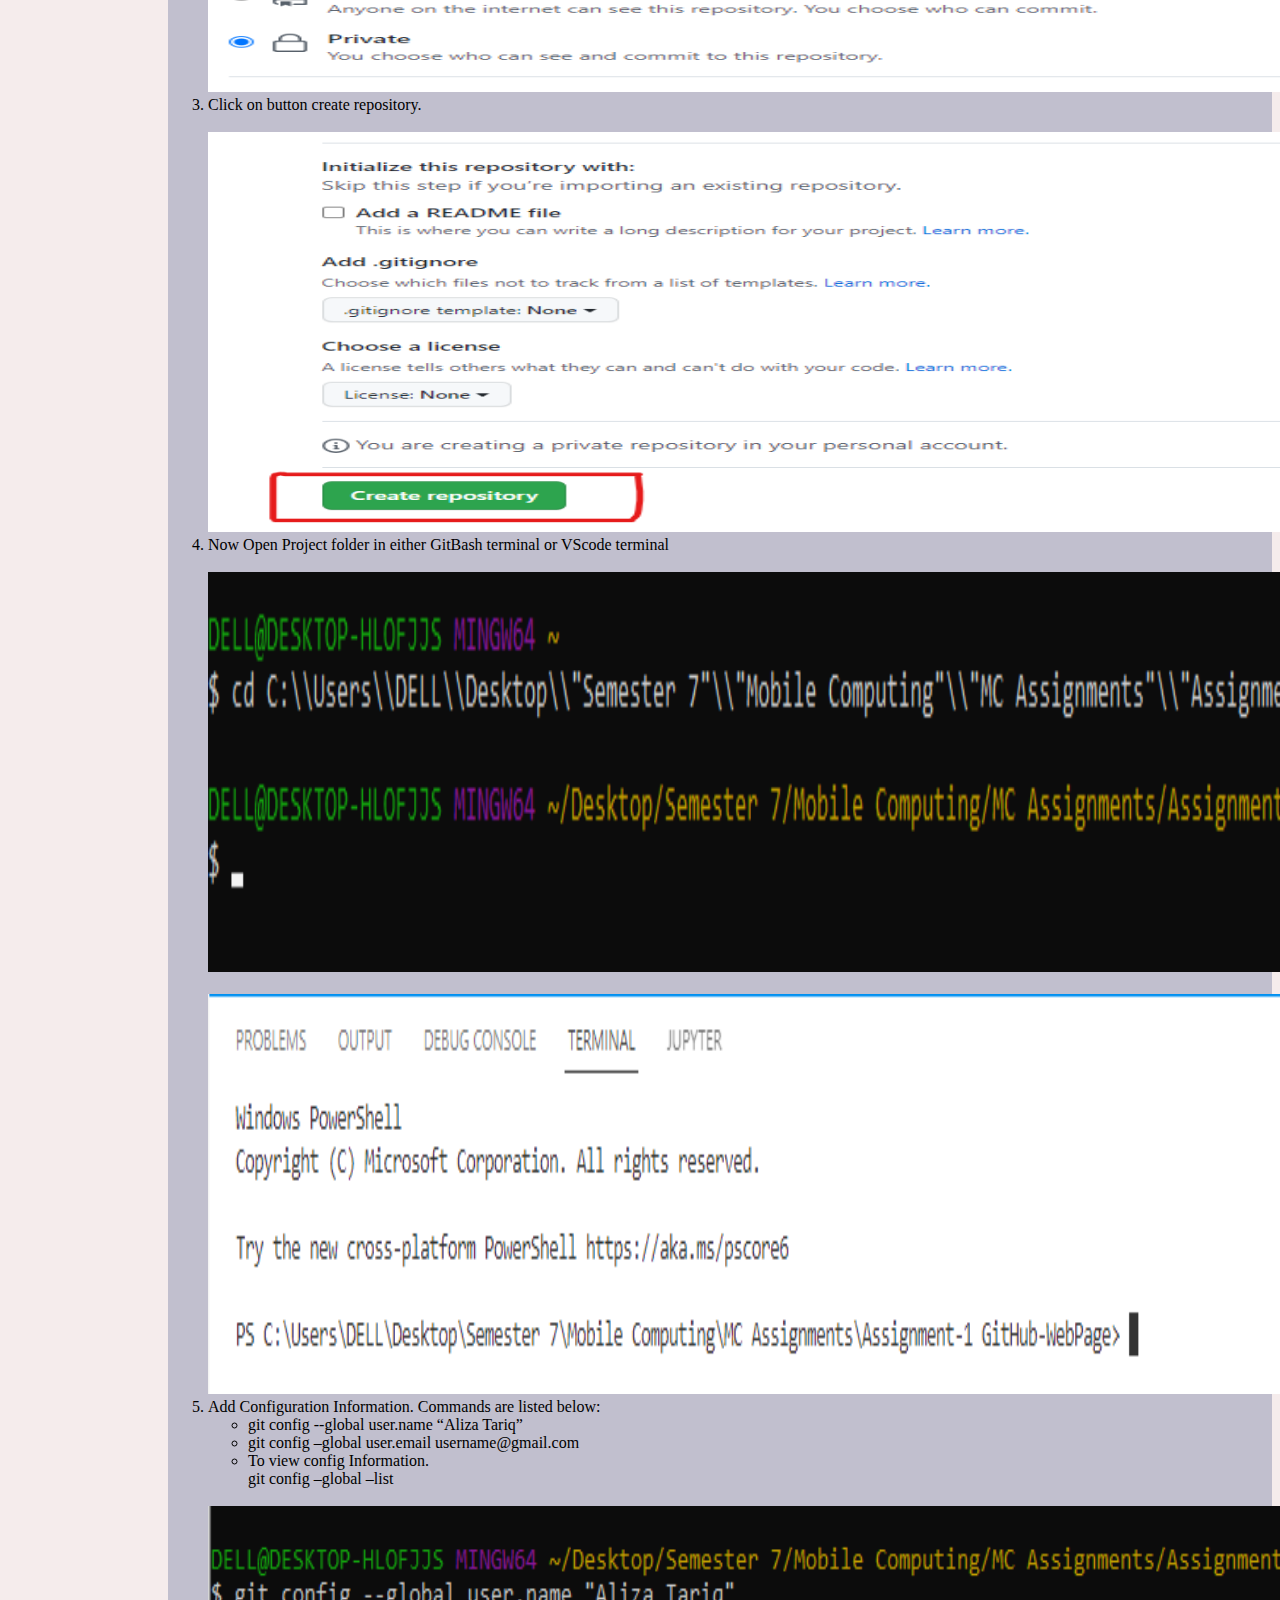
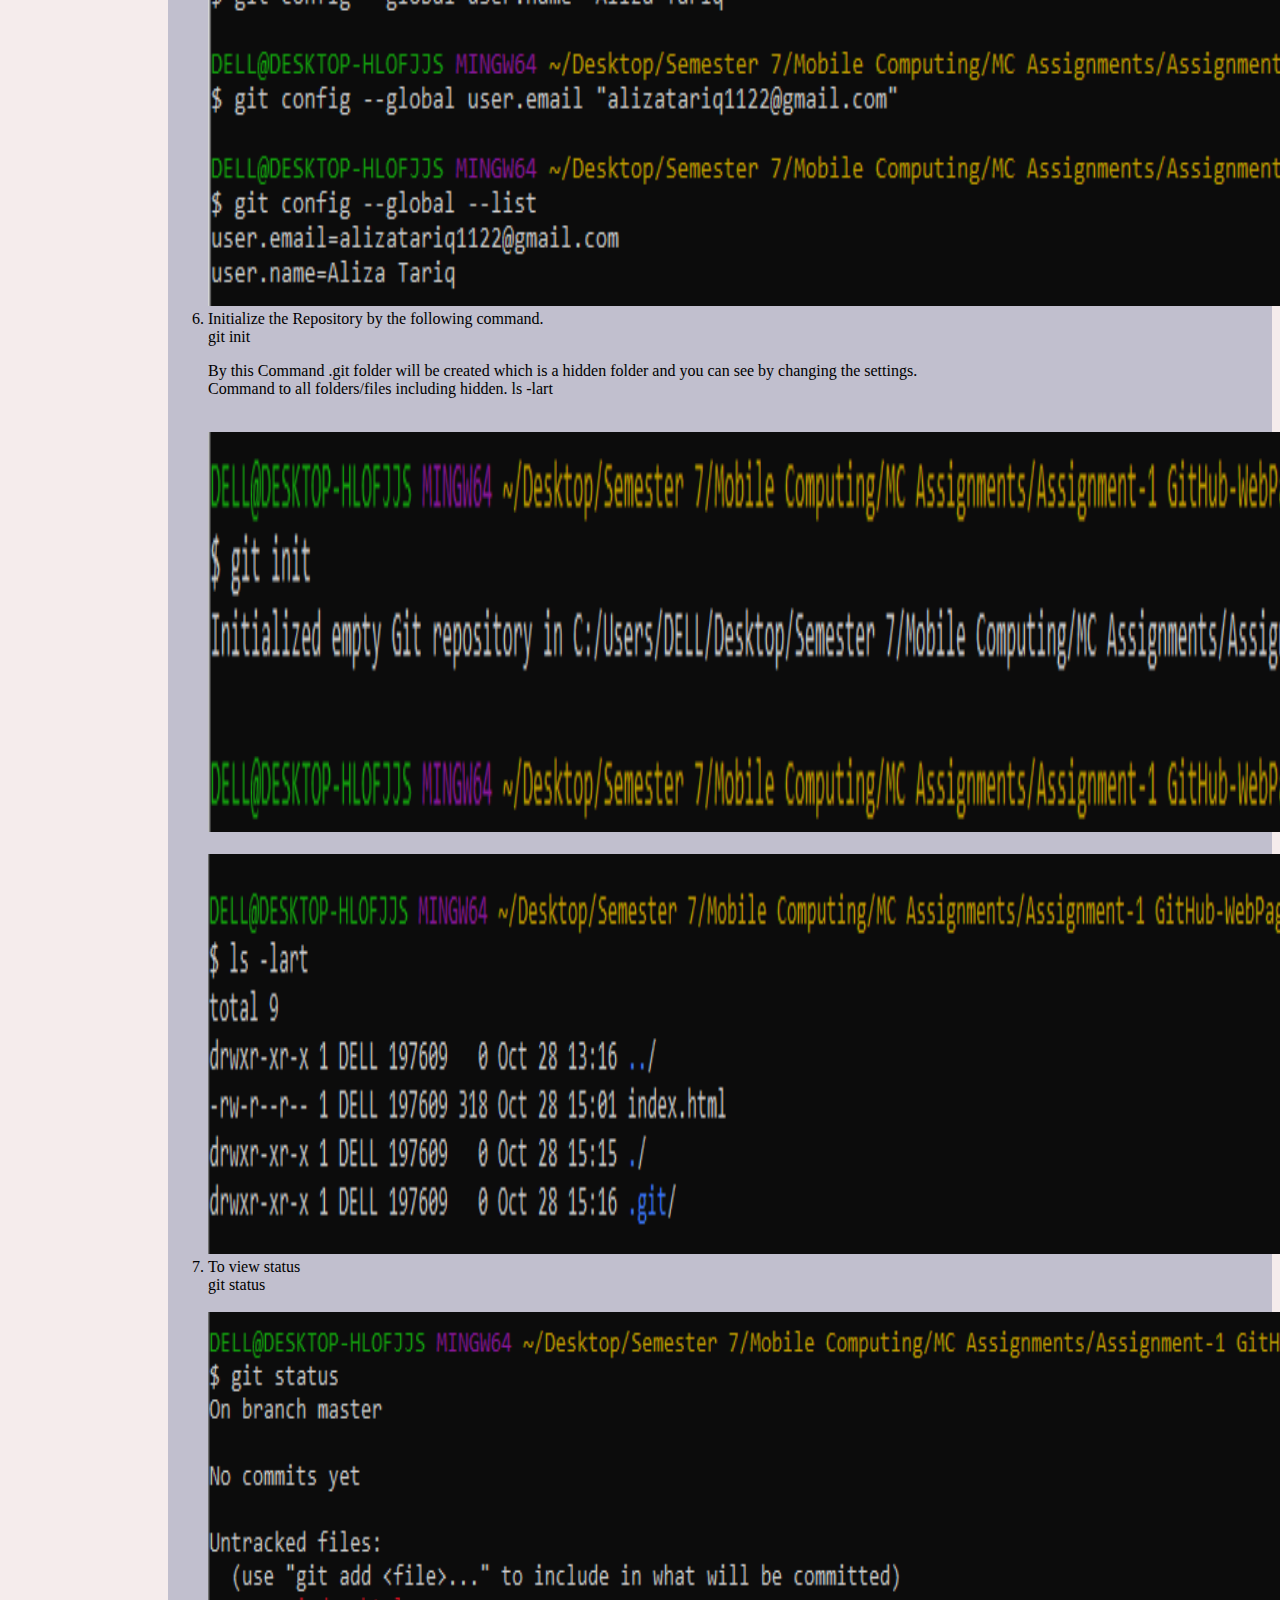
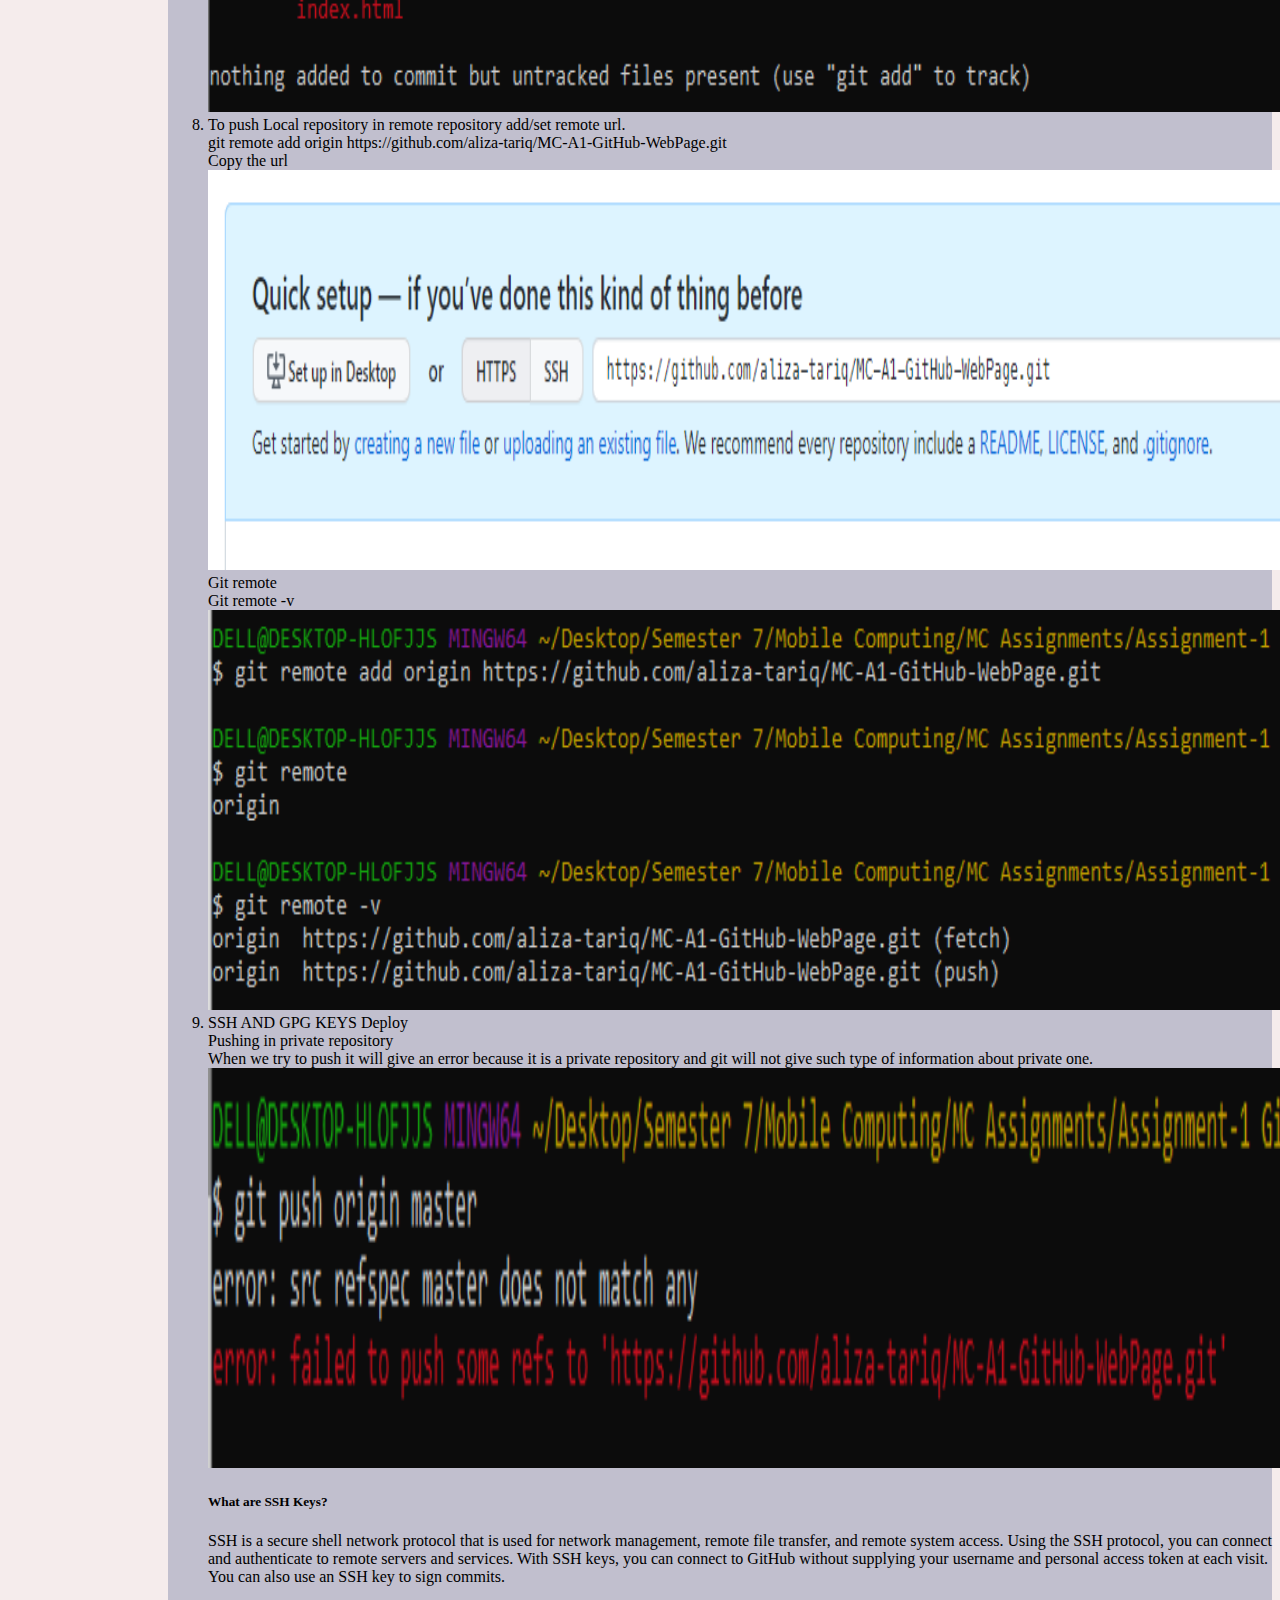
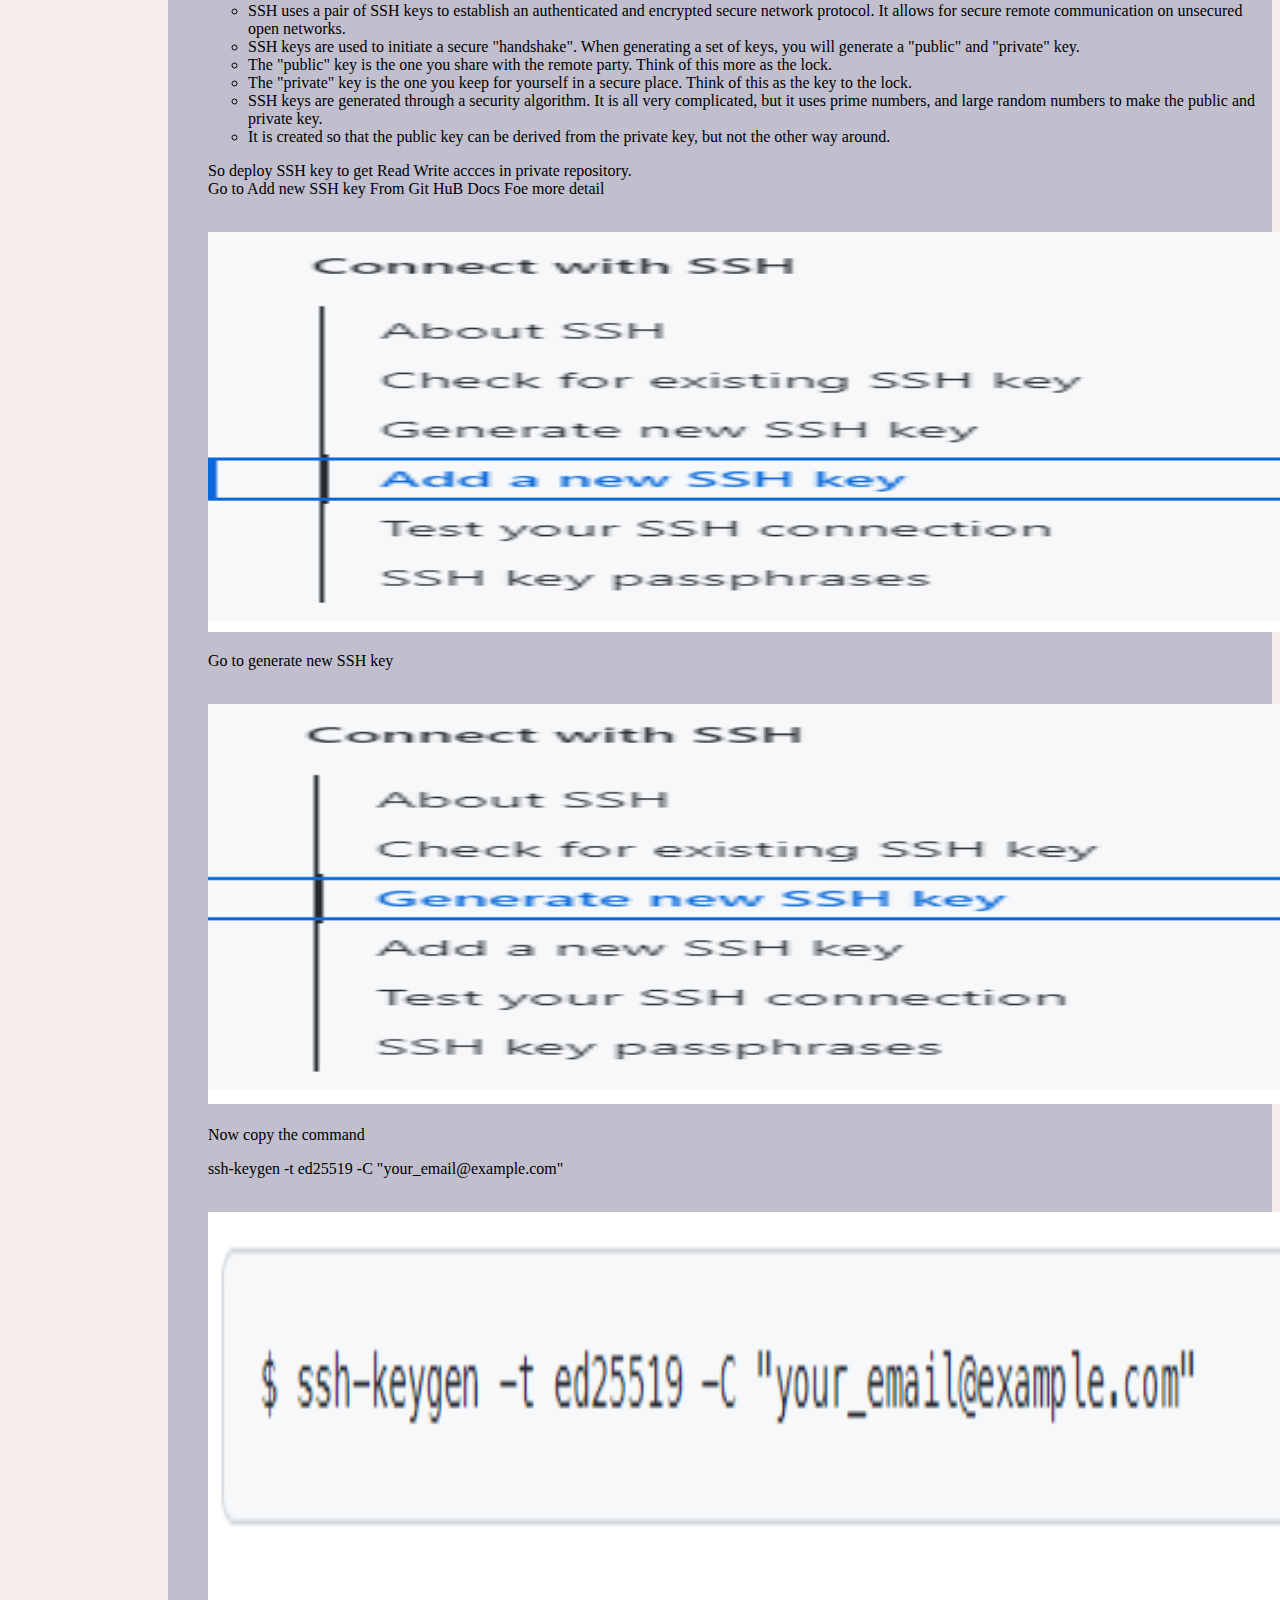
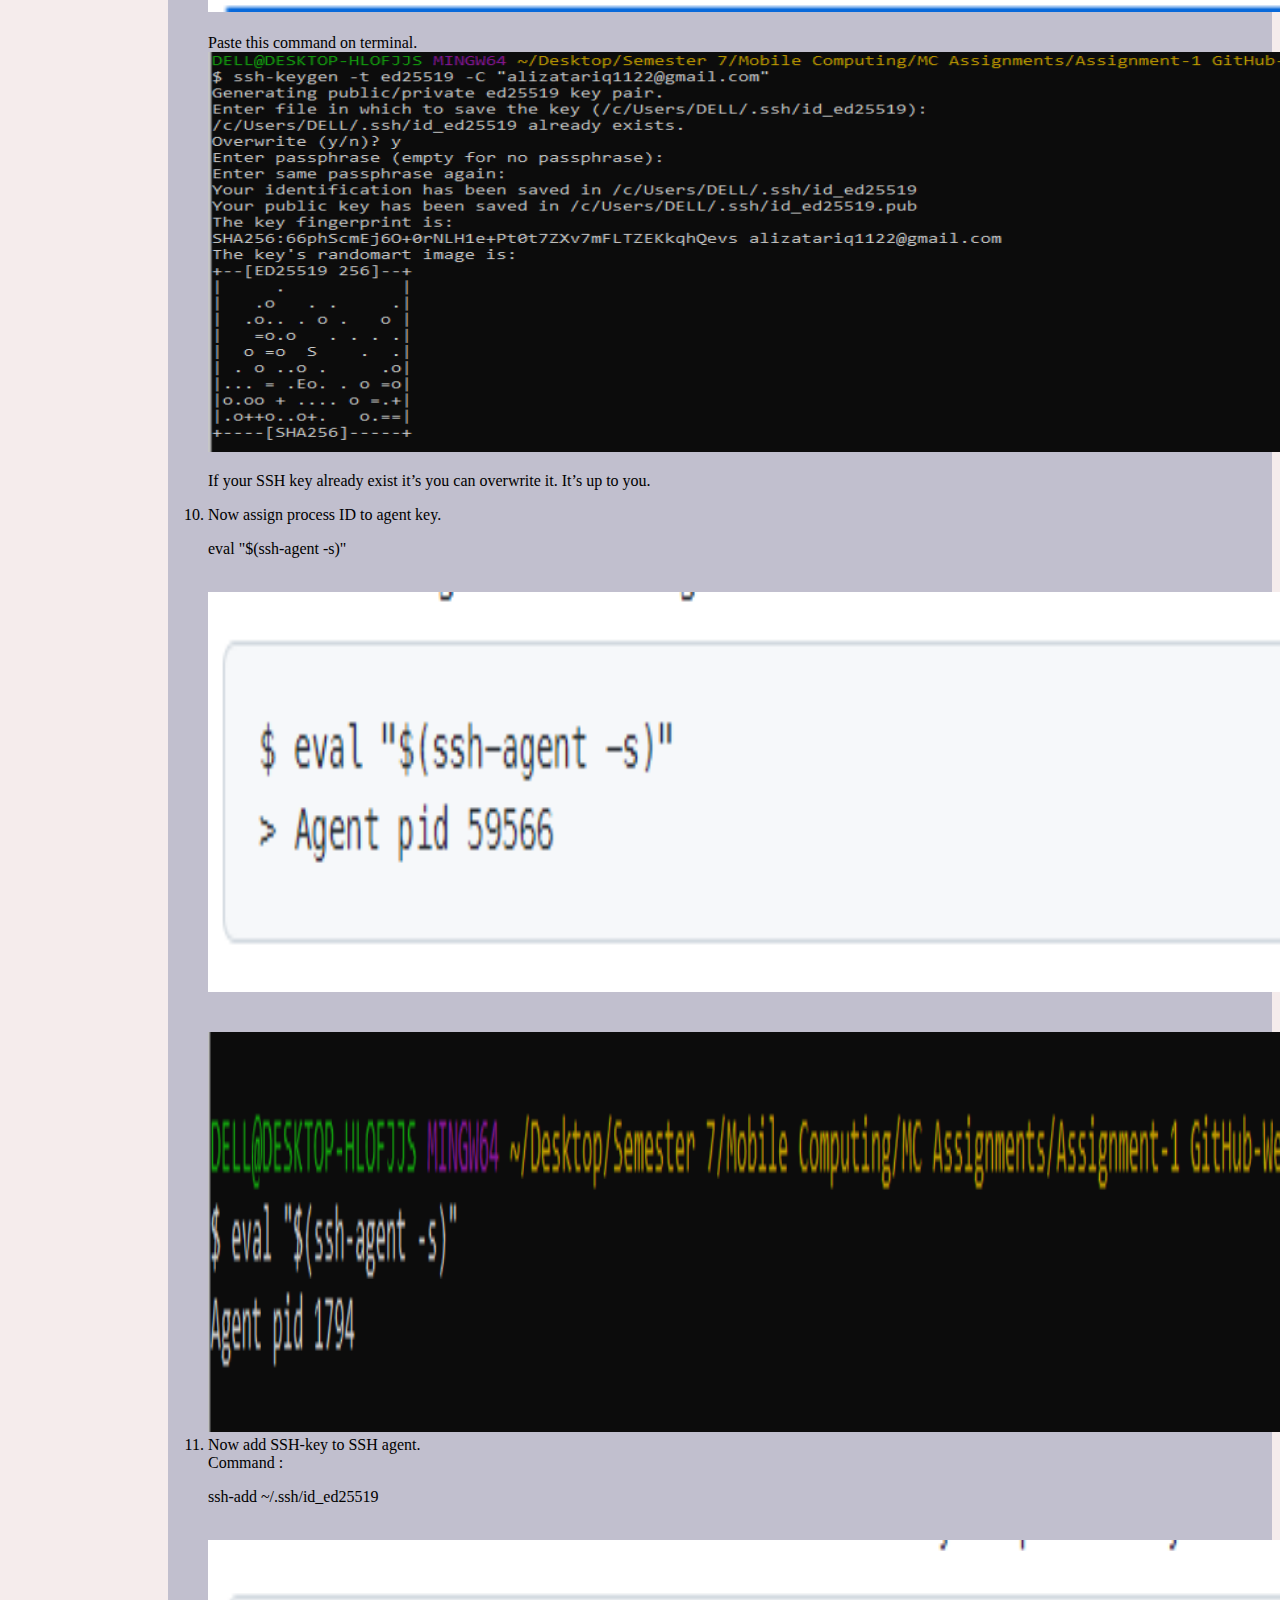
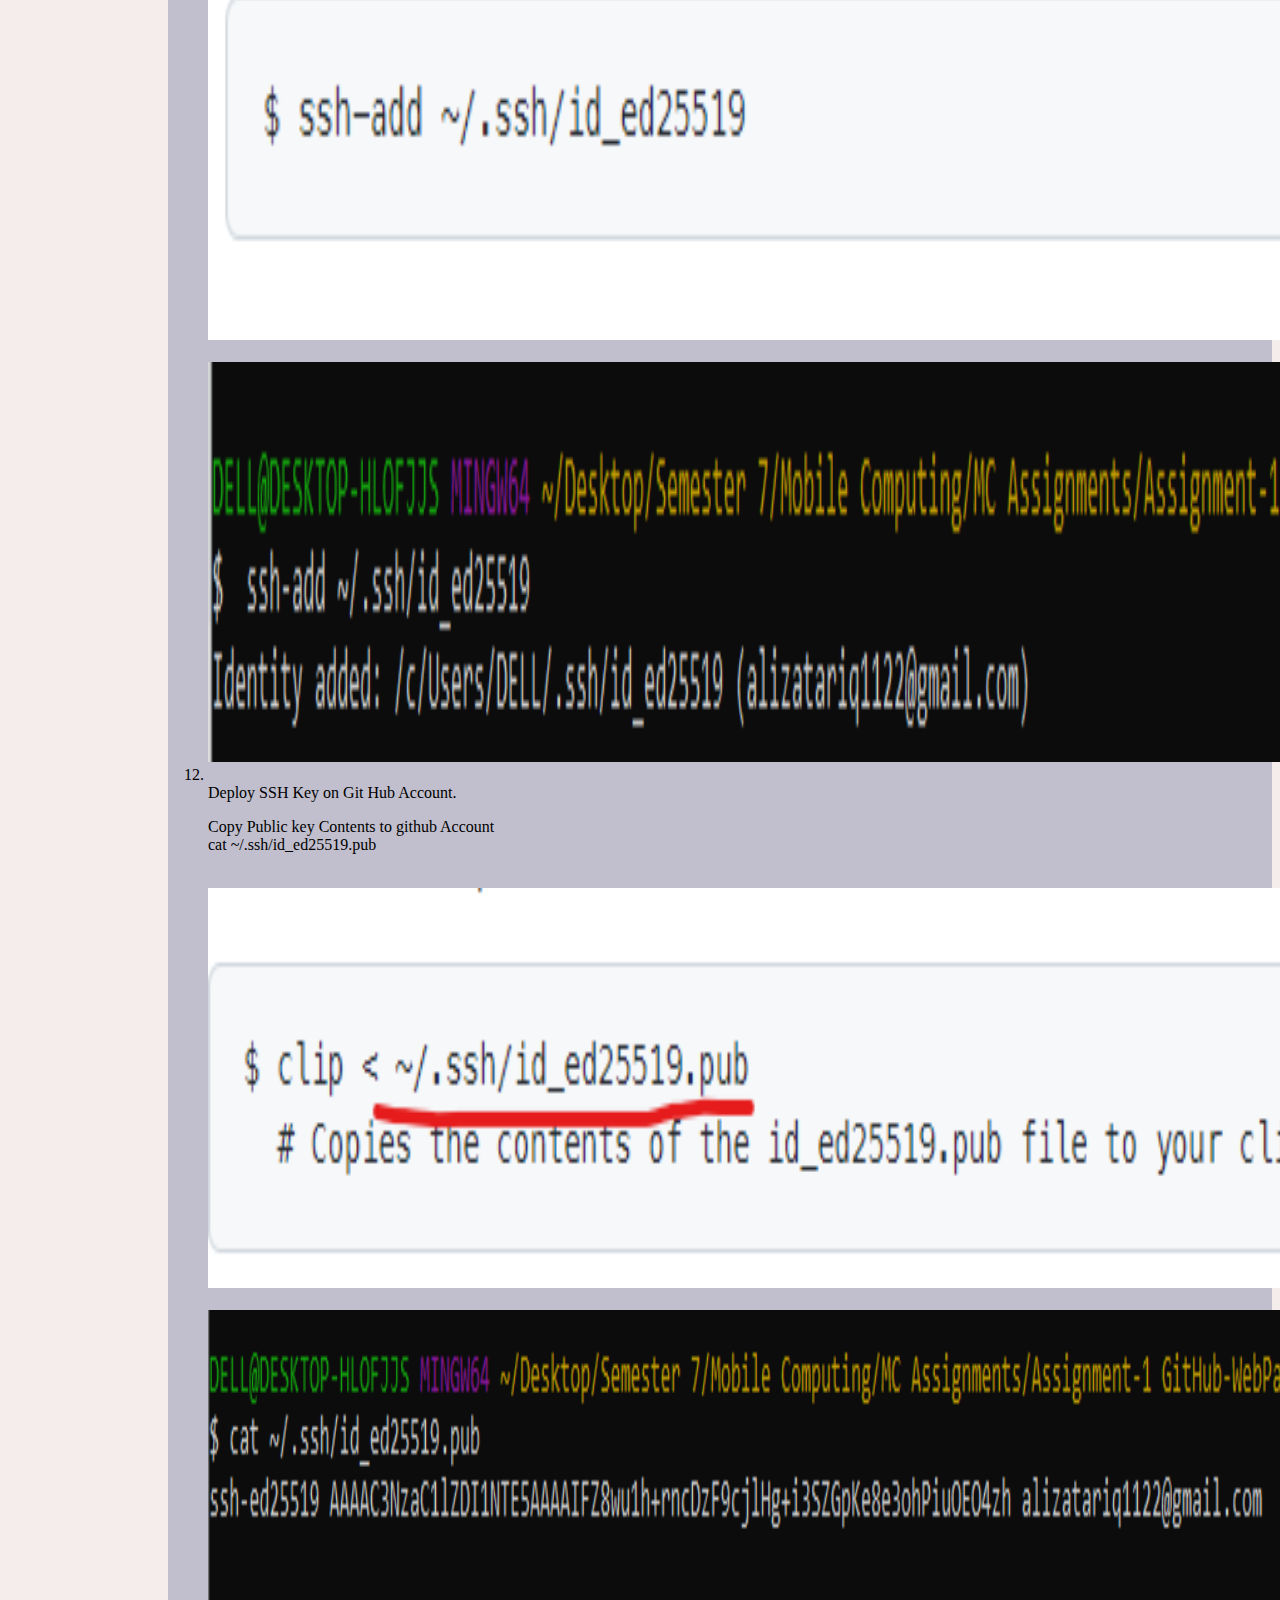
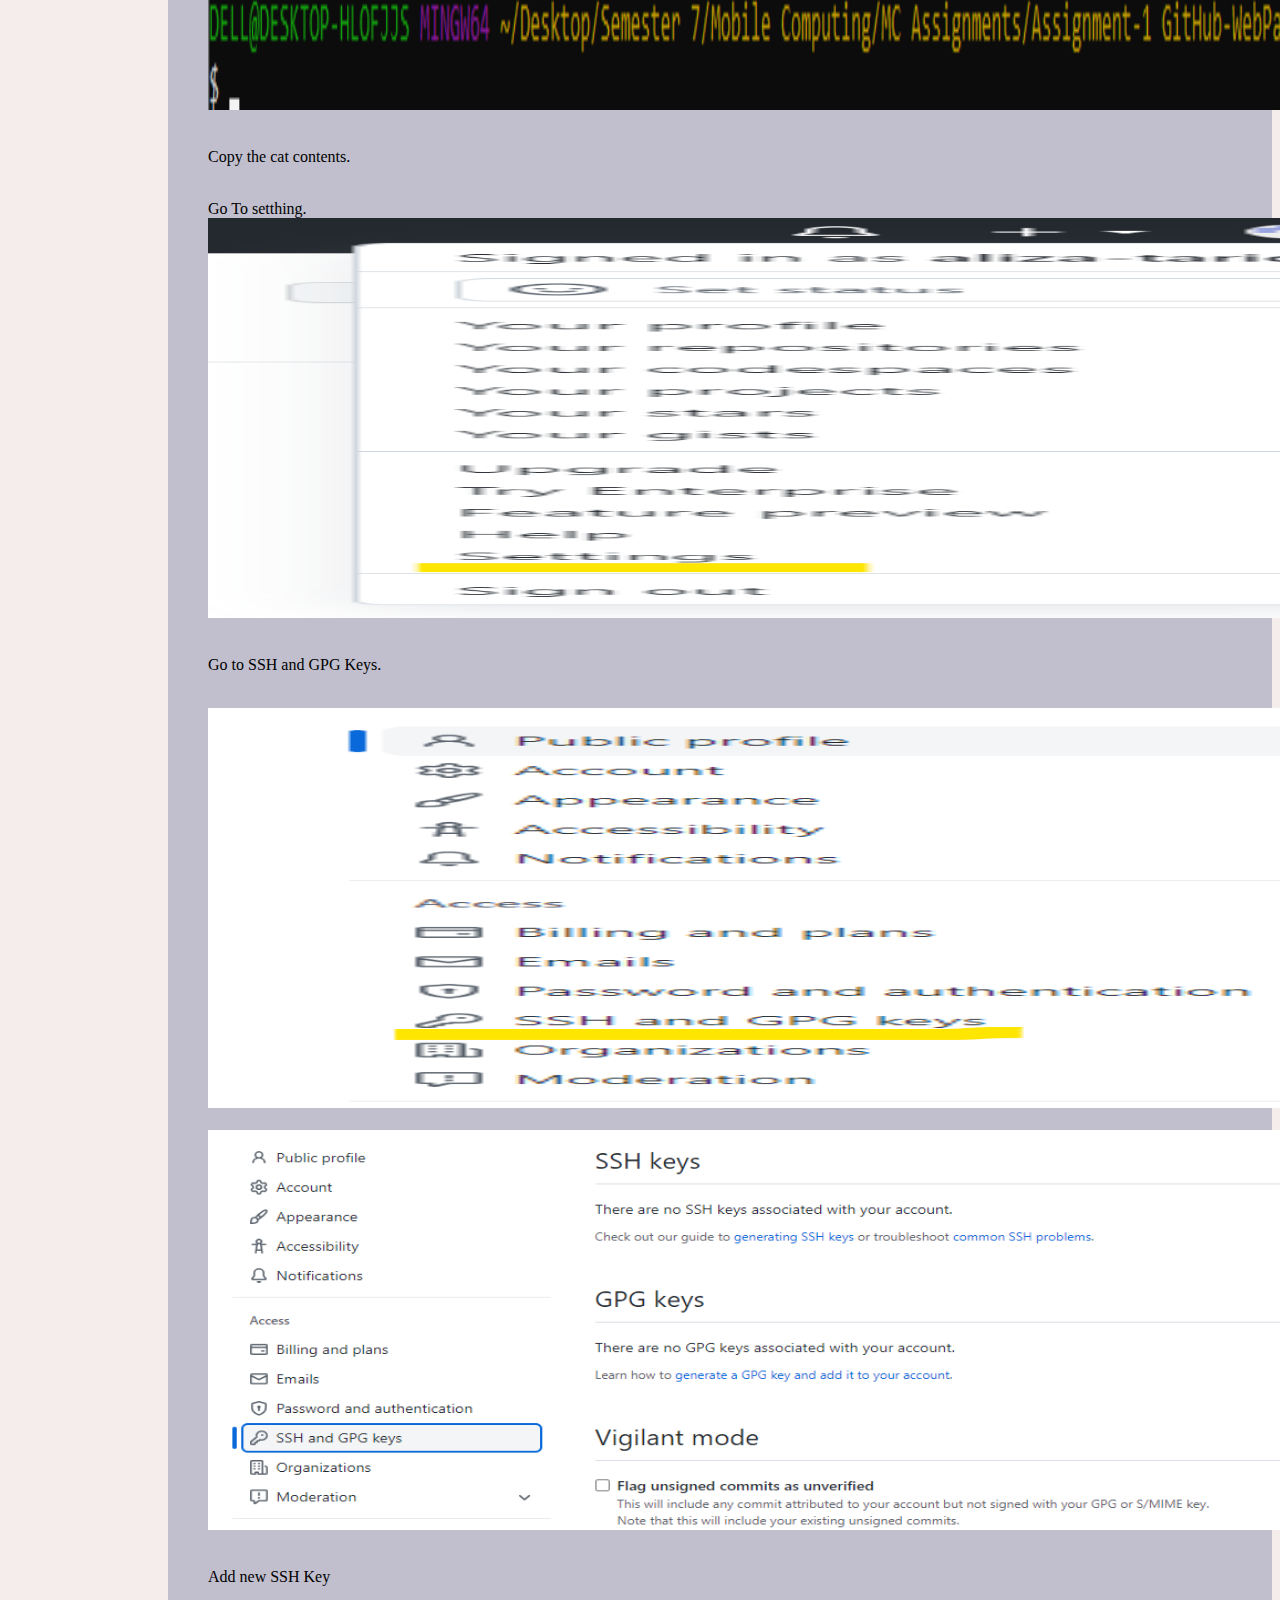
==== commit 9c725d7c: "COMMIT" ====
--- a/index.html
+++ b/index.html
@@ -160,6 +160,7 @@
                 <h2>CONTENTS THAT YOU LEARN</h2>
                 <br>
 
+                <b>
                 <ol>
                     <li><a href="#account">How To Make GITHUB Account</a>
                     </li><a><a href="#repo">What are Repositories?</a>
@@ -186,7 +187,7 @@
                         <li><a href="#pull">Pull From Github.</a></li>
                         <li><a href="#fork"> Fork Repository</a></li>
                         <li><a href="#edit">Edit Files From Github Account</a></li>
-                </ol>
+                </ol></b>
 
             </div>
             <div id="contentpic" class="col-lg-4">
@@ -201,6 +202,7 @@
             <div class="row">
                 <div class="col-lg-1"></div>
                 <div id="account" class="col-lg-10">
+                    <br><br>
 
                     <h2>MAKING GITHUB ACCOUNT</h2>
                     <p>
@@ -233,7 +235,10 @@
             <div class="row">
                 <div class="col-lg-1"></div>
                 <div id="repo" class="col-lg-10">
+                    <br><br>
+
                     <h2>What are Repositories?</h2>
+                    <br>
                     <p>
                     <ul>
                         <li>A GitHub repository can be used to store a development project.</li>
@@ -260,7 +265,7 @@
             <div class="row">
                 <div class="col-lg-1"></div>
                 <div id="publicrepos" class="col-lg-10">
-
+                    <br><br>
                     <h3>MAKING Public Repositories</h3>
                     <p>
                     <ul>
@@ -299,7 +304,7 @@
                     <ol>
                         <li>Create a new repository on your git hub Accout.</li>
                         <li>Choose it as Private Repository.</li>
-                        <br><img id="#carimg" src="./images/private1.png" class="d-block w-100" alt="..."
+                        <br><br><img id="#carimg" src="./images/private1.png" class="d-block w-100" alt="..."
                             style="height: 400px; width: 1400px;"><br>
                         <li>Click on button create repository.</li>
 
@@ -1144,13 +1149,13 @@
                         <div class="row">
                             <div class="col-md-3 col-sm-6 col-xs-12 segment-one md-mb-30 sm-mb-30">
                                 <h3>GIT HUB TEACHING GUIDE</h3>
-                                <p>lorem ipsum</p>
                             </div>
                             <div class="col-md-3 col-sm-6 col-xs-12 segment-two md-mb-30 sm-mb-30">
                                 <h2>Useful link</h2>
                                 <ul>
                                     <li><a href="#">Event</a></li>
                                     <li><a href="#">Support</a></li>
+                                    <li><a href="#">Links</a></li>
 
                                 </ul>
                             </div>
@@ -1159,14 +1164,14 @@
                                 <p>Please follow us on our social media profile in order to keep updated.</p>
                             </div>
                             <div class="col-md-3 col-sm-6 col-xs-12 segment-four sm-mb-30">
-                                <h2>Our Newsletter</h2>
+                                <h2>Newsletter</h2>
                                 <p>Kindly subscribe to our newsletter</p>
 
                             </div>
                         </div>
                     </div>
                 </div>
-                <p class="footer-bottom-text">All rights reserved by &copy;StudyHub.2022</p>
+                <p class="footer-bottom-text">All rights reserved by &copy;GithunTeachingGuide.2022</p>
             </footer>
         </div>
 
--- a/css/style.css
+++ b/css/style.css
@@ -7,16 +7,6 @@
     background-color: rgb(193, 191, 206);
 }
 
-.layout-container {
-    display: flex;
-  }
-  main {
-    flex: 3;
-  }
-  aside {
-    flex: 1;
-    background-color: black;
-  }
 
 
 
--- a/css/navbar.css
+++ b/css/navbar.css
@@ -98,7 +98,7 @@
         border-radius: 50%;
     }
     .segment-three a i{
-        font-size: 20px;
+        font-size: 10px;
         color:#fff;
         padding: 10px 12px;
     }
@@ -112,22 +112,11 @@
         color: teal;
         padding-right: 10px;
     }
-    .segment-four form input[type=submit]{
-        background: teal;
-        border: none;
-        width: 95px;
-        height: 30px;
-        text-align: center;
-        padding: 1px 5px;
-        margin-left: -5px;
-        border-radius: 3px;
-        color: #fff;
-        text-transform: uppercase;
-    }
+    
     .footer-bottom-text{
         text-align: center;
         background: #000;
-        line-height: 40px;
+        line-height: 30px;
         margin-top:auto;
     }
     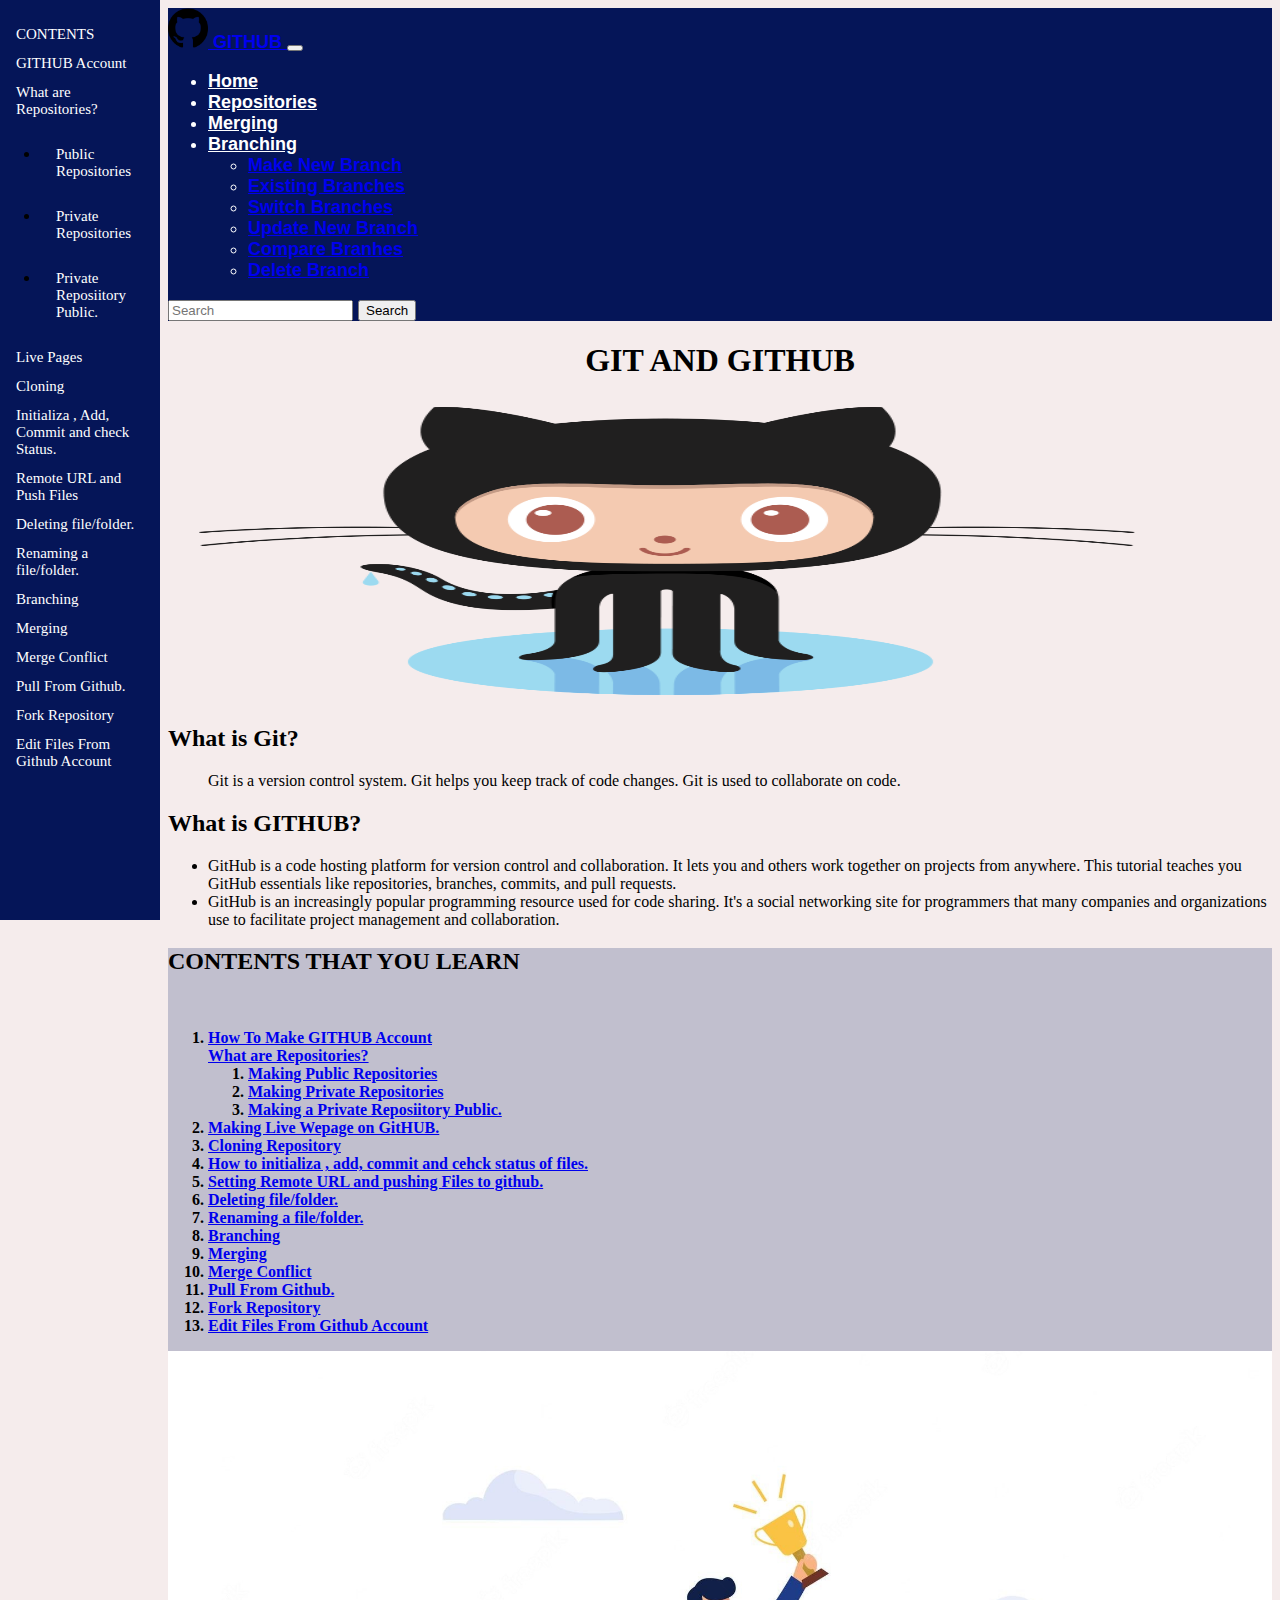
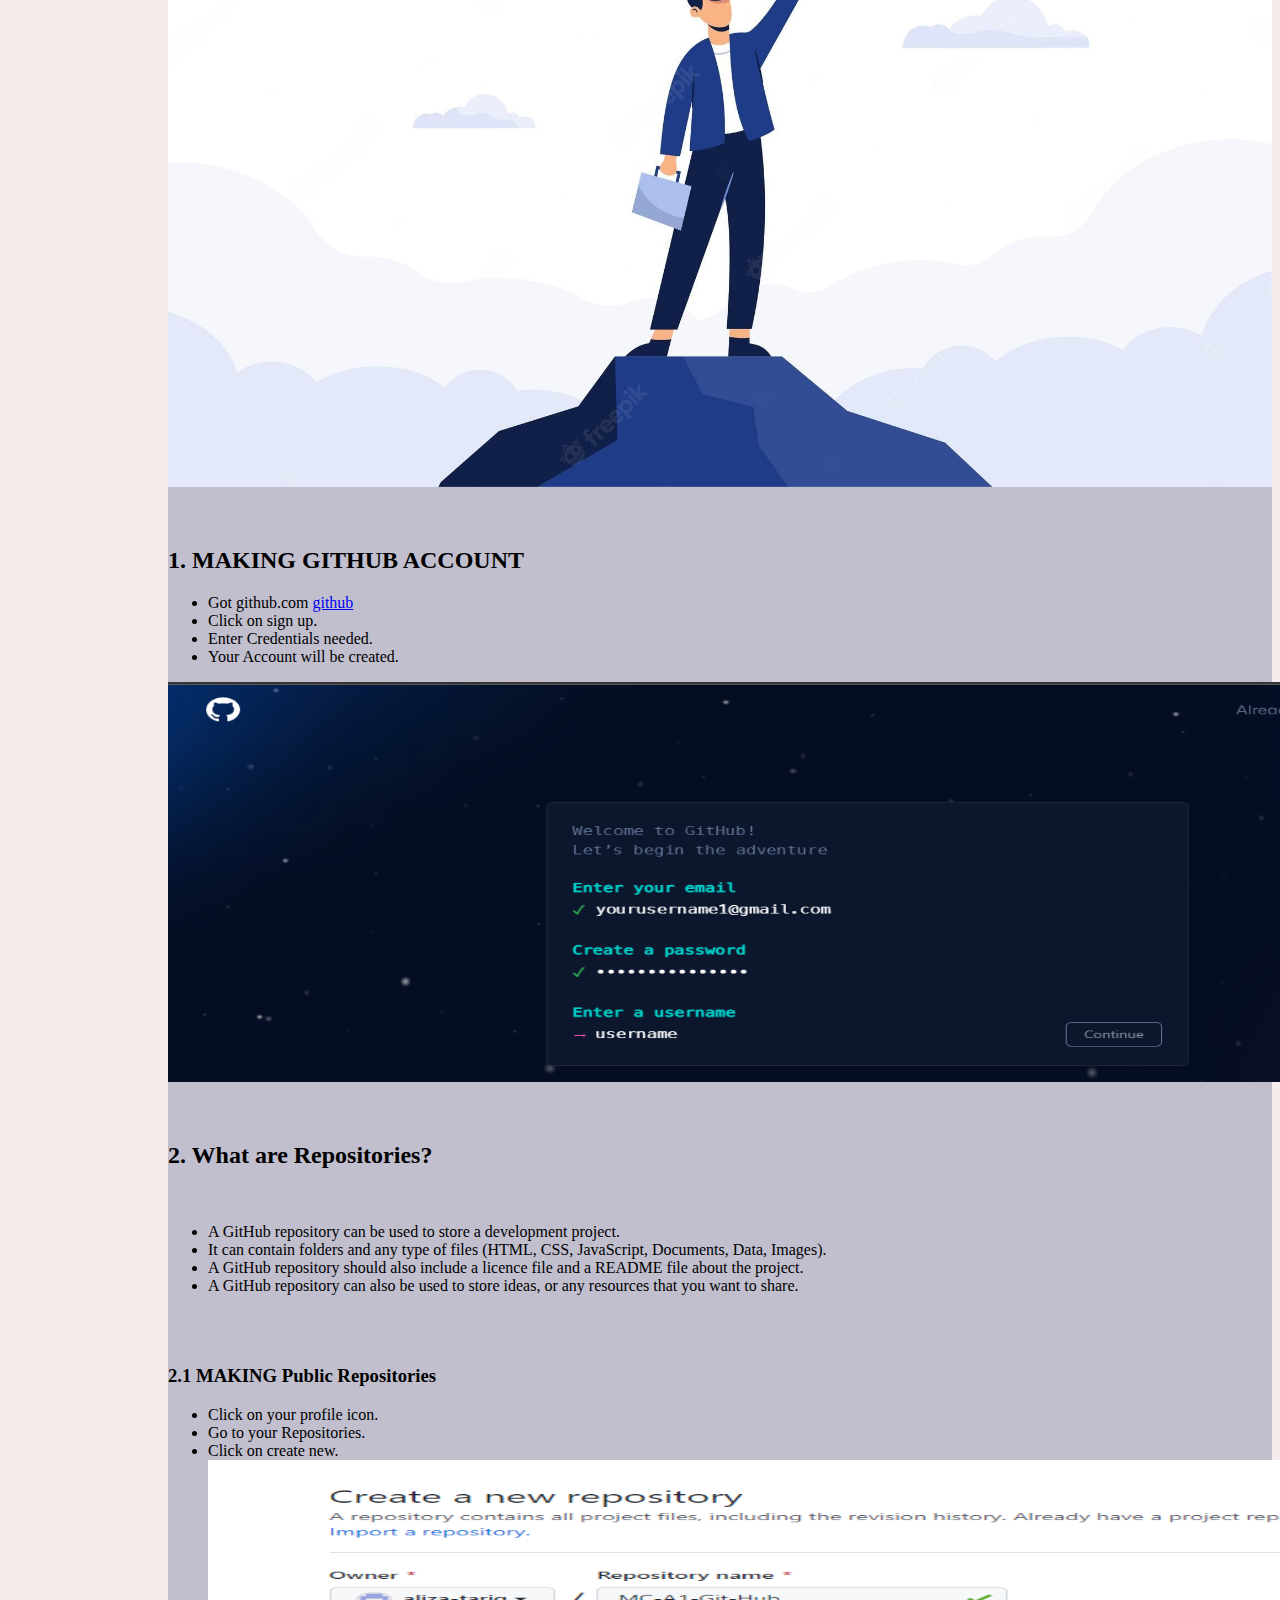
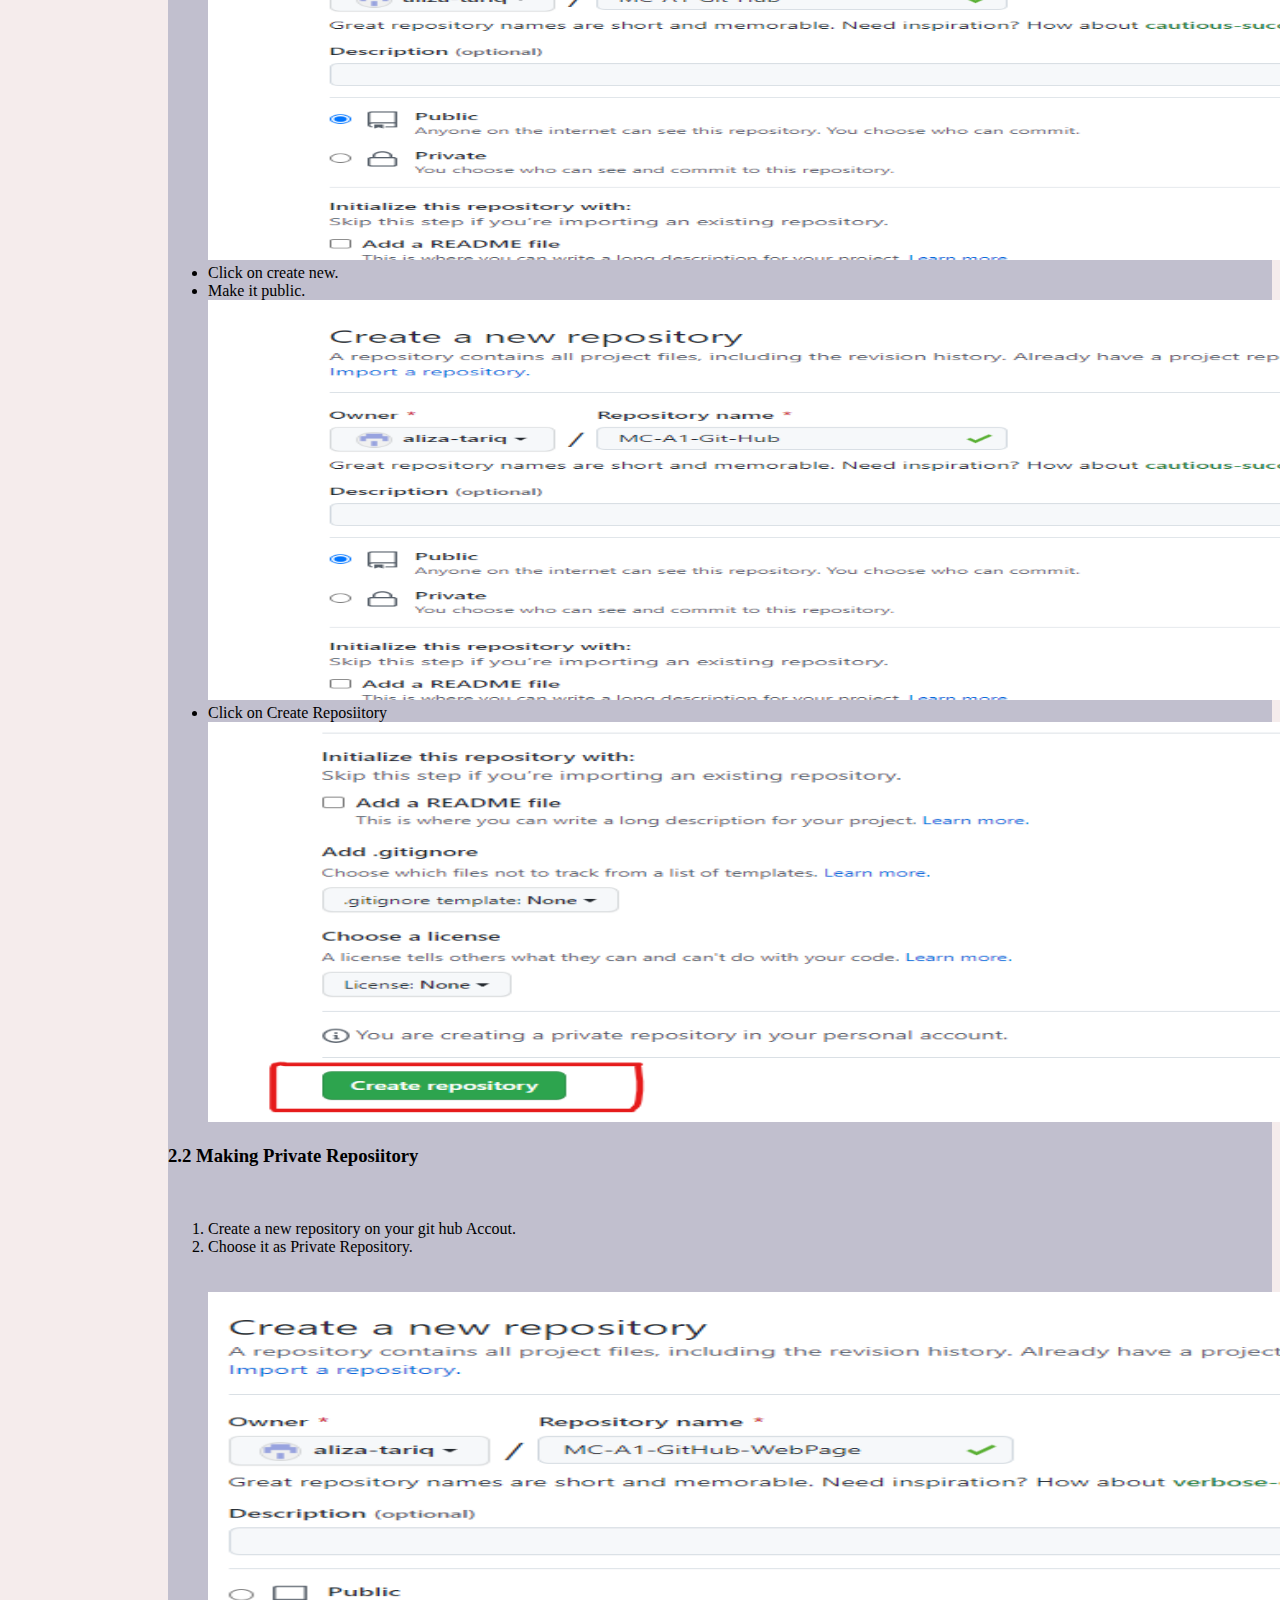
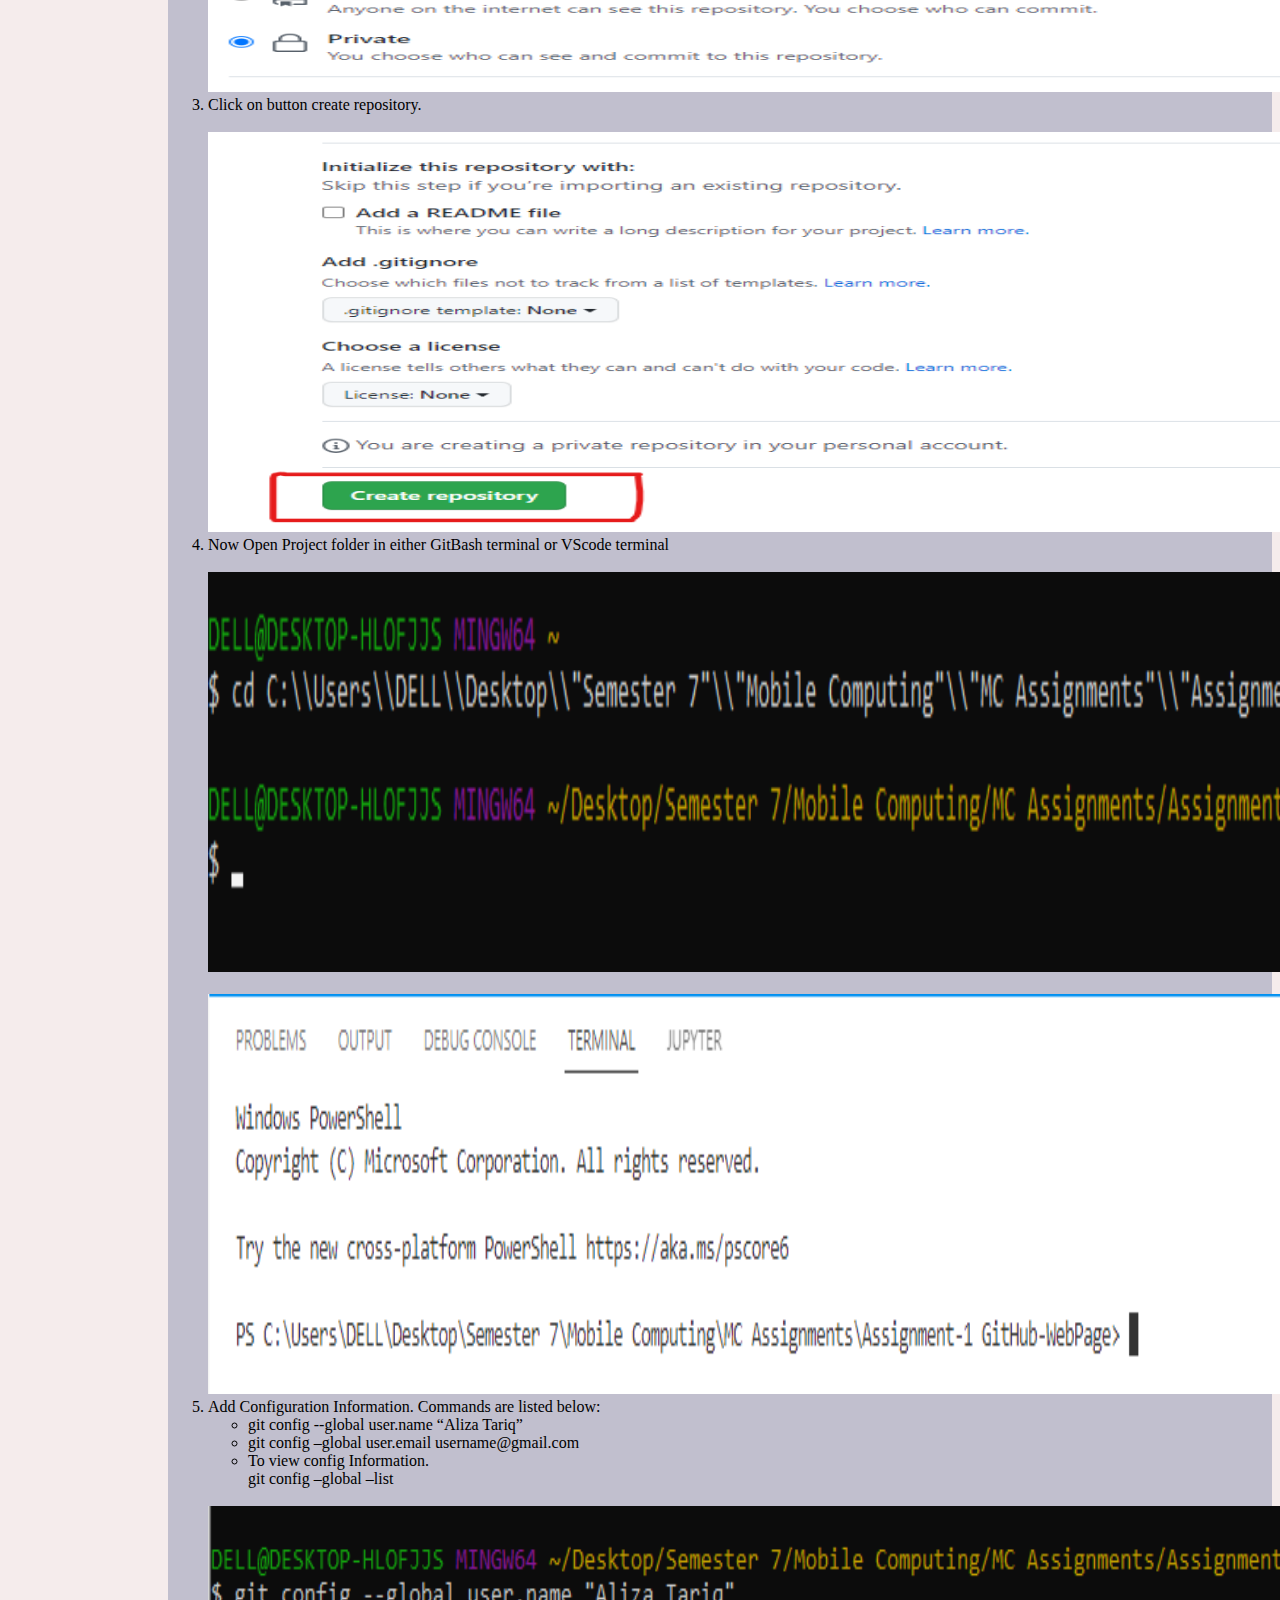
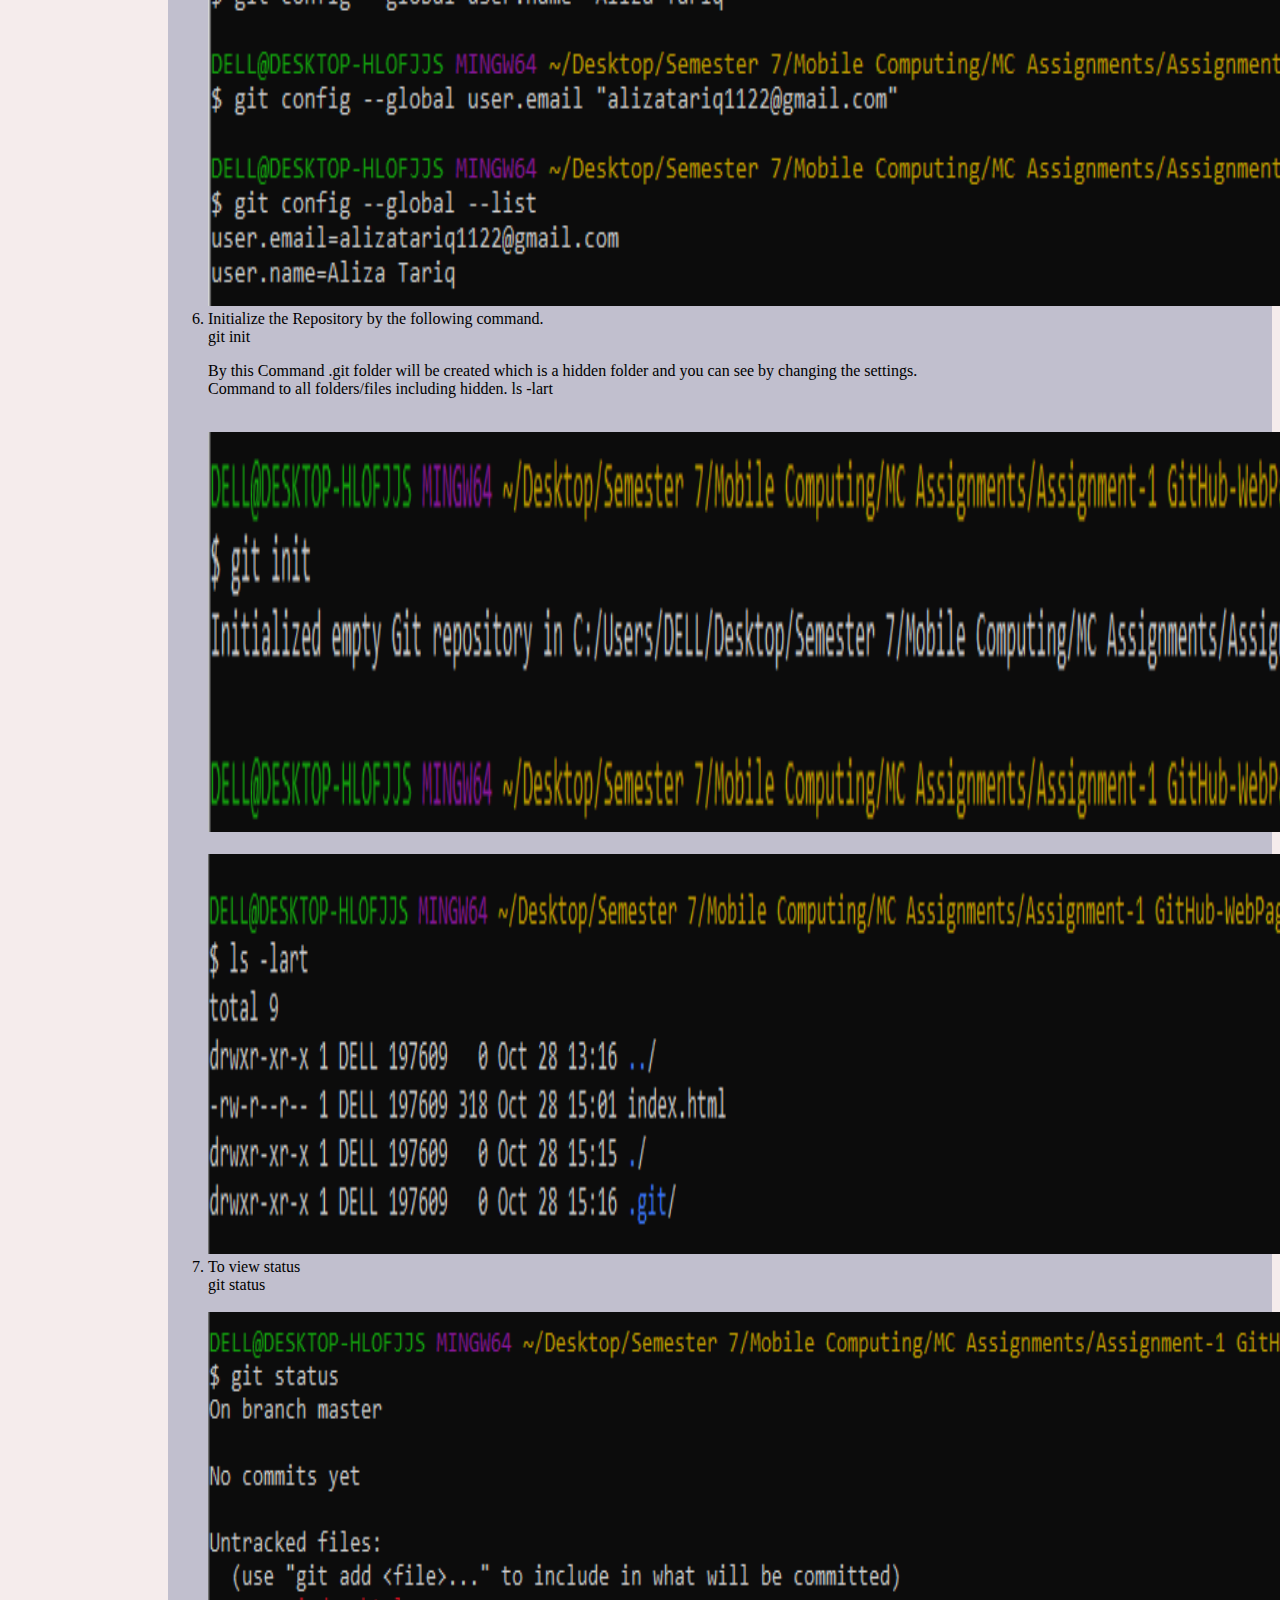
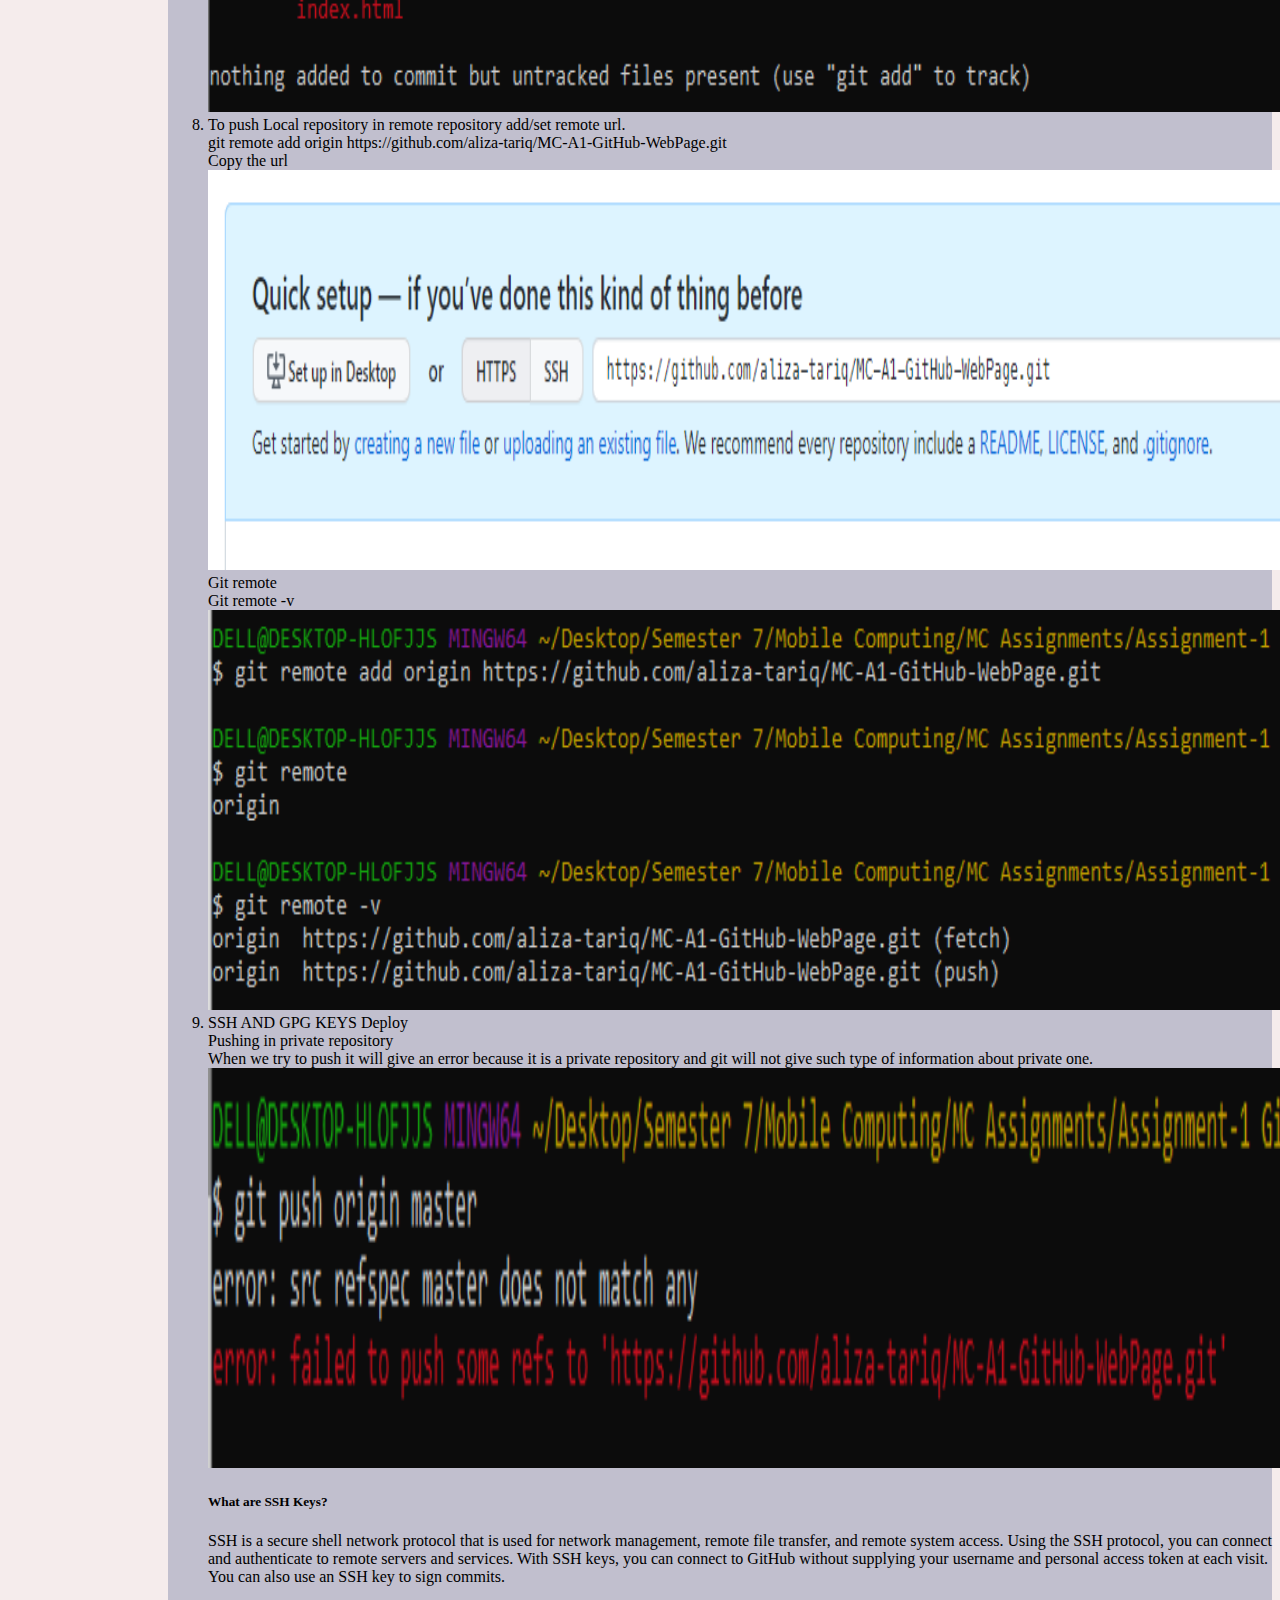
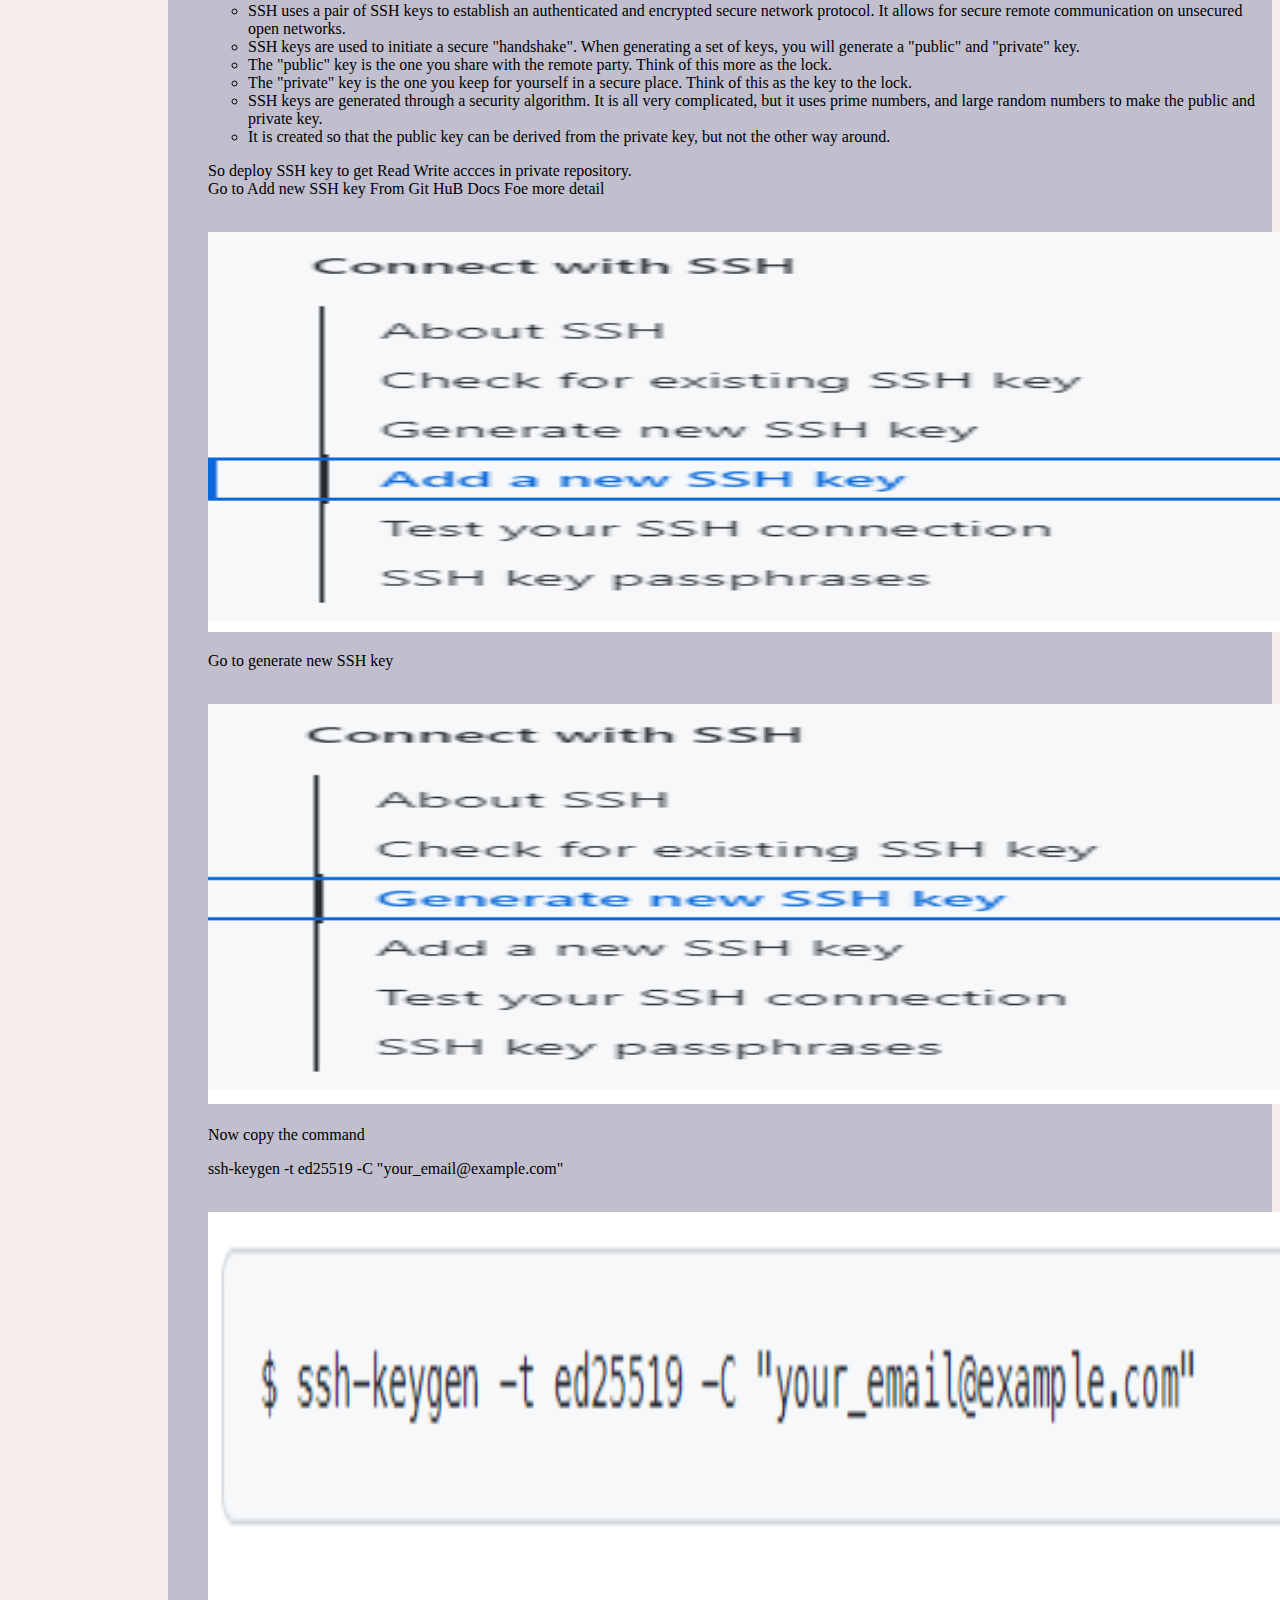
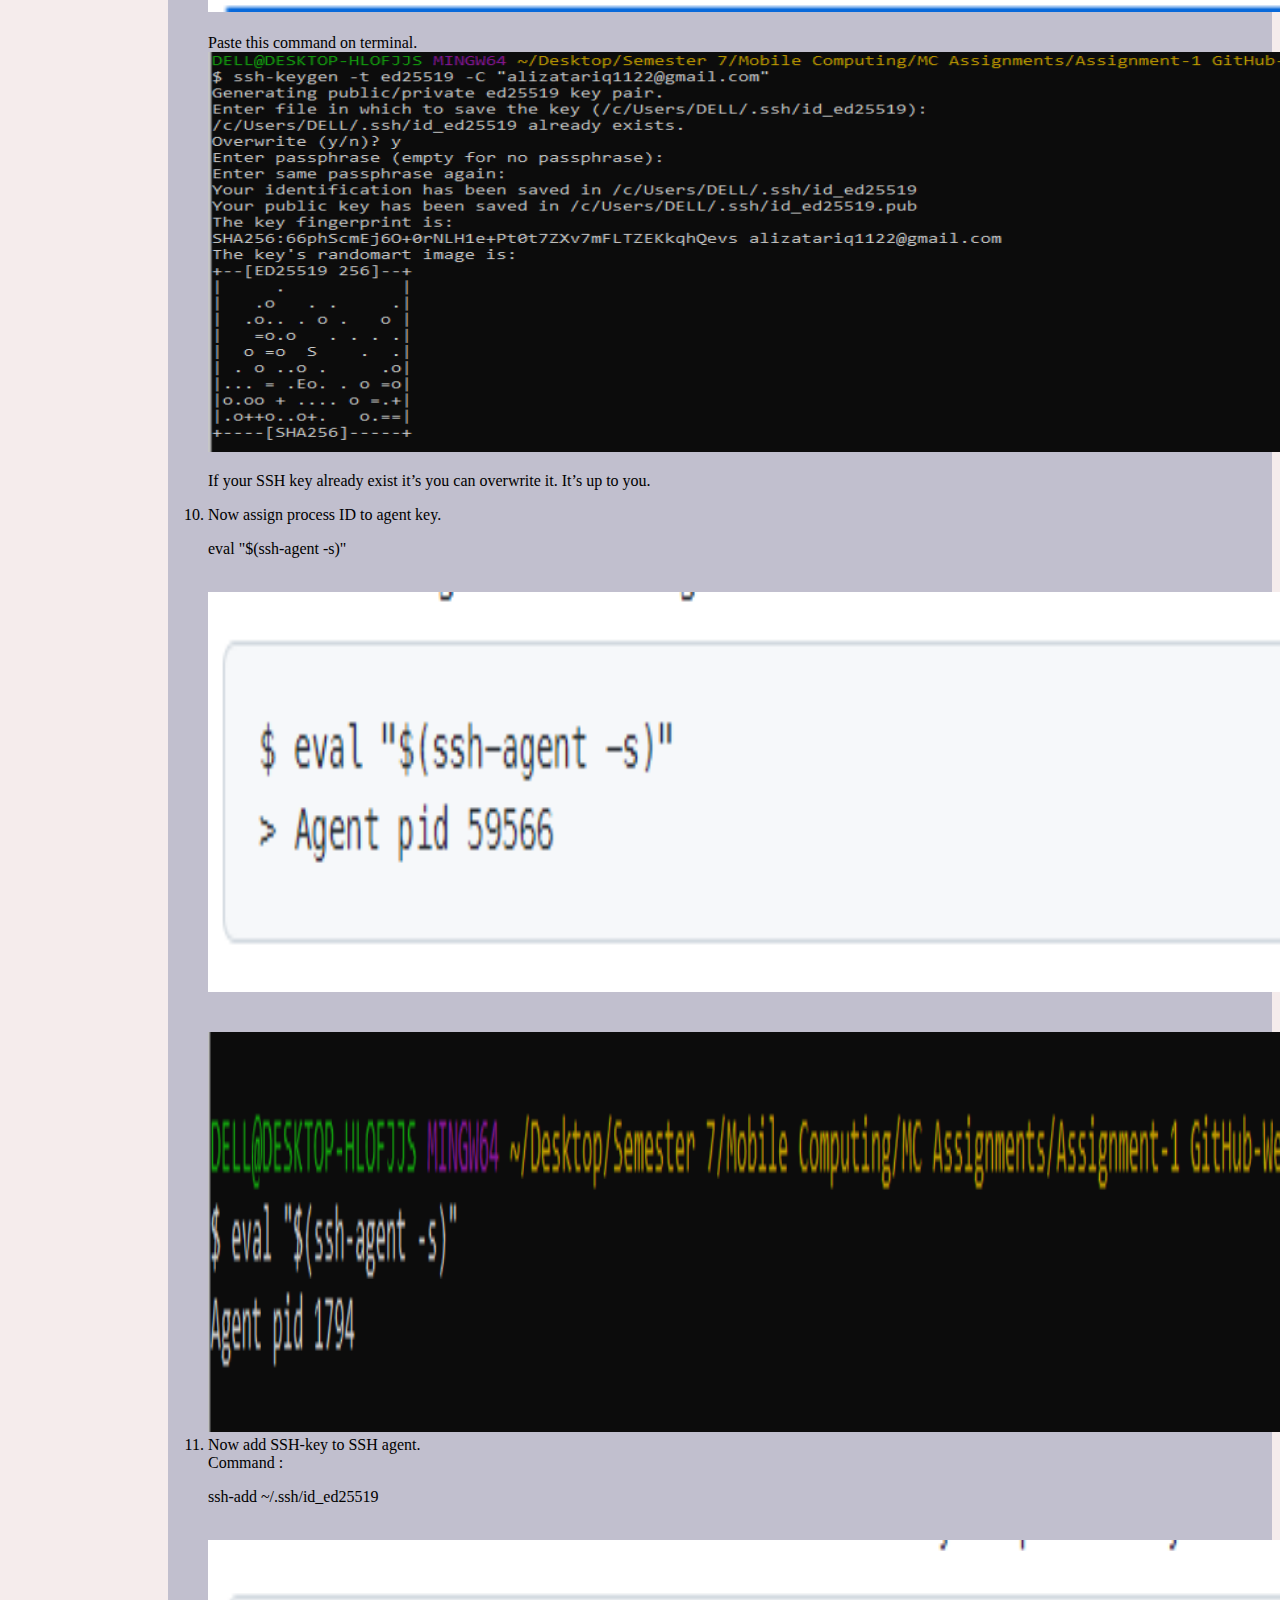
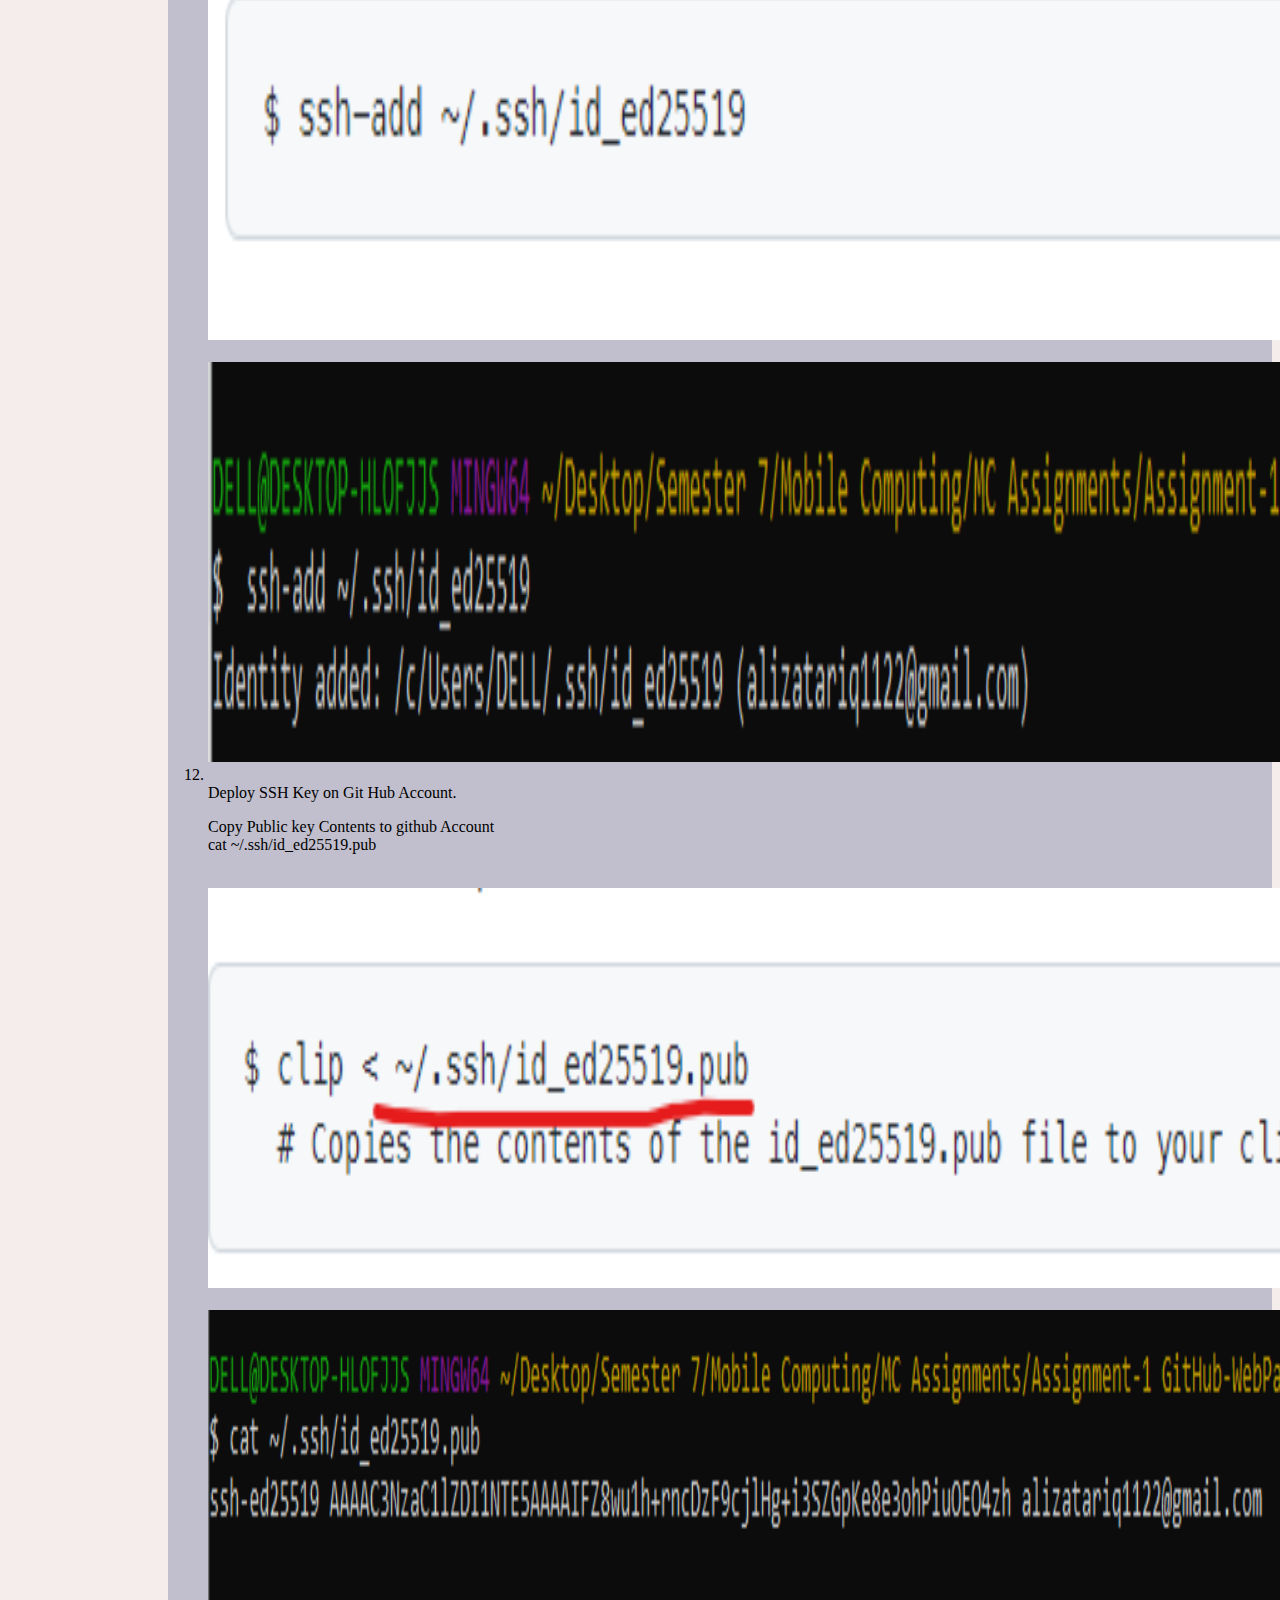
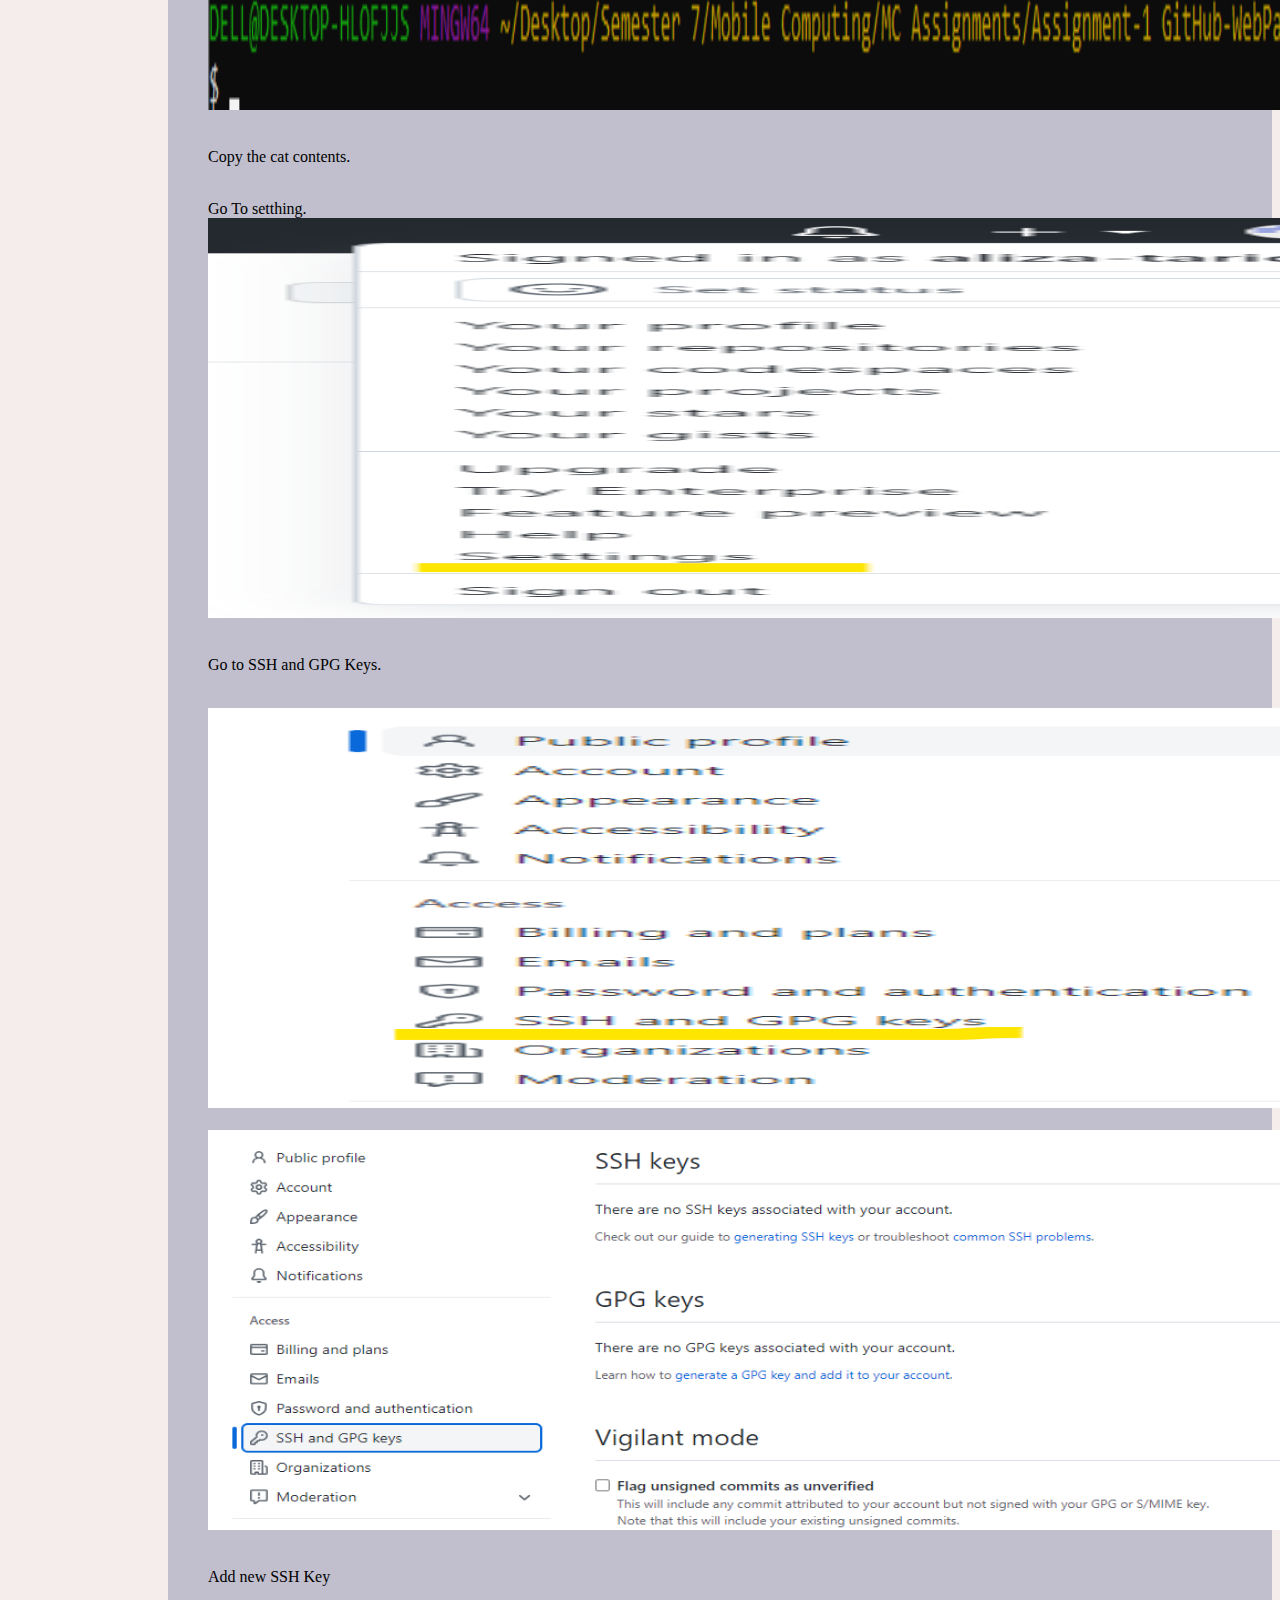
==== commit faa4accd: "COMMIT" ====
--- a/index.html
+++ b/index.html
@@ -204,7 +204,7 @@
                 <div id="account" class="col-lg-10">
                     <br><br>
 
-                    <h2>MAKING GITHUB ACCOUNT</h2>
+                    <h2>1. MAKING GITHUB ACCOUNT</h2>
                     <p>
                     <ul>
                         <li>Got github.com <a href="https://github.com/">github</a></li>
@@ -237,7 +237,7 @@
                 <div id="repo" class="col-lg-10">
                     <br><br>
 
-                    <h2>What are Repositories?</h2>
+                    <h2>2. What are Repositories?</h2>
                     <br>
                     <p>
                     <ul>
@@ -266,7 +266,7 @@
                 <div class="col-lg-1"></div>
                 <div id="publicrepos" class="col-lg-10">
                     <br><br>
-                    <h3>MAKING Public Repositories</h3>
+                    <h3>2.1 MAKING Public Repositories</h3>
                     <p>
                     <ul>
                         <li>Click on your profile icon.</li>
@@ -299,7 +299,7 @@
             <div class="row">
                 <div class="col-lg-1"></div>
                 <div id="privaterepos" class="col-lg-10">
-                    <h3>Making Private Reposiitory</h3>
+                    <h3>2.2 Making Private Reposiitory</h3>
                     <br>
                     <ol>
                         <li>Create a new repository on your git hub Accout.</li>
@@ -510,7 +510,7 @@
             <div class="row">
                 <div class="col-lg-1"></div>
                 <div id="privateToPublic" class="col-lg-10">
-                    <h2>Steps To Make a Private Repository Public.</h2>
+                    <h2>2.3 Steps To Make a Private Repository Public.</h2>
                     <ul>
                         <li>
                             Go to the repo settings. <br>
@@ -534,7 +534,7 @@
             <div class="row">
                 <div class="col-lg-1"></div>
                 <div id="cloning" class="col-lg-10">
-                    <h2>Cloning a Reposity</h2>
+                    <h2>4. Cloning a Reposity</h2>
                     <h4>What does it means?</h4>
                     <p>Cloning a repository pulls down a full copy of all the repository data that GitHub.com has at
                         that point in time, including all versions of every file and folder for the project. You can
@@ -578,7 +578,7 @@
 
                     <ul>
                         <br><br><br>
-                        <h2>Creating File</h2>
+                        <h2>5. Creating File</h2>
                         <li>Create a file "practice1.html."</li>
                         <li>Add some HTML code.
                             <br><img id="#carimg" src="./images/add1.png" class="d-block w-100" alt="..."
@@ -661,7 +661,7 @@
                 <div class="col-lg-1"></div>
                 <div id="pushing" class="col-lg-10">
 
-                    <h2>Setting Remote URL</h2>
+                    <h2>6. Setting Remote URL</h2>
                     <ul>
                         <li>Set the remote url where your code will push.</li>
                         <li>That URL could be your repository on GitHub, or another user's fork, or even on a completely
@@ -701,7 +701,7 @@
             <div class="row">
                 <div class="col-lg-1"></div>
                 <div id="deleting" class="col-lg-10">
-                    <h2>Deleting file/folder from repository.</h2>
+                    <h2>7. Deleting file/folder from repository.</h2>
                     <ul>
                         <li>
                             Use the following command to delate a file from repository
@@ -758,7 +758,7 @@
             <div class="row">
                 <div class="col-lg-1"></div>
                 <div id="branching" class="col-lg-10">
-                    <h2>BRANCHING</h2>
+                    <h2>8. BRANCHING</h2>
                     <br><br>
                     <h3>What is Branching?</h3>
                     <p>
@@ -854,7 +854,7 @@
                     </ul>
 
                     <br><br><br>
-                    <h3 id="b5">Comparing Branches</h3>
+                    <h3 id="b5">9. Comparing Branches</h3>
                     <ul>
                         <li>Yoc can Compare files in Branches</li>
                         <li>When you are in new branch and new branch file/files are updated.
@@ -890,7 +890,7 @@
             <!-- ********************************************* -->
 
 
-            <!-- BRANCHING -->
+            
 
             <!-- MERGING -->
 
@@ -903,7 +903,7 @@
                 <div id="merging" class="col-lg-10">
 
                     <br><br>
-                    <h2>Merging</h2>
+                    <h2>10. Merging</h2>
                     <br><br>
                     <ul>
                         <li>You can merge branch by using the following command.
@@ -933,7 +933,7 @@
                 <div class="col-lg-1"></div>
                 <div id="mergeconflict" class="col-lg-10">
                     <br><br>
-                    <h2>Merge Conflict</h2>
+                    <h2>11. Merge Conflict</h2>
                     <br><br><br>
                     <h3>What is Merge Conflict?</h3>
                     <p>Merge conflicts occur when competing changes are made to the same line
@@ -1003,7 +1003,7 @@
             <div class="row">
                 <div class="col-lg-1"></div>
                 <div id="pull" class="col-lg-10">
-                    <h2>Pull From Github.</h2>
+                    <h2>12. Pull From Github.</h2>
                     <br><br>
                     <li>Edit File From Github.</li>
                     <li>Commit Chnages.</li>
@@ -1040,7 +1040,7 @@
                 <div class="col-lg-1"></div>
                 <div id="fork" class="col-lg-10">
                     <br><br><br>
-                    <h2>What is mean to FORK?</h2>
+                    <h2>13. What is mean to FORK?</h2>
                     <br>
                     <p>A fork is a copy of a repository. This is useful when you want to contribute to someone else's
                         project or start your own project based on theirs.
@@ -1109,7 +1109,7 @@
                 <div class="col-lg-1"></div>
                 <div id="livepages" class="col-lg-10">
                     <br><br><br>
-                    <h2>Github Live Pages</h2>
+                    <h2>14. Github Live Pages</h2>
                     <br>
                     <h4>Following are the steps :</h4>
                     <ul>
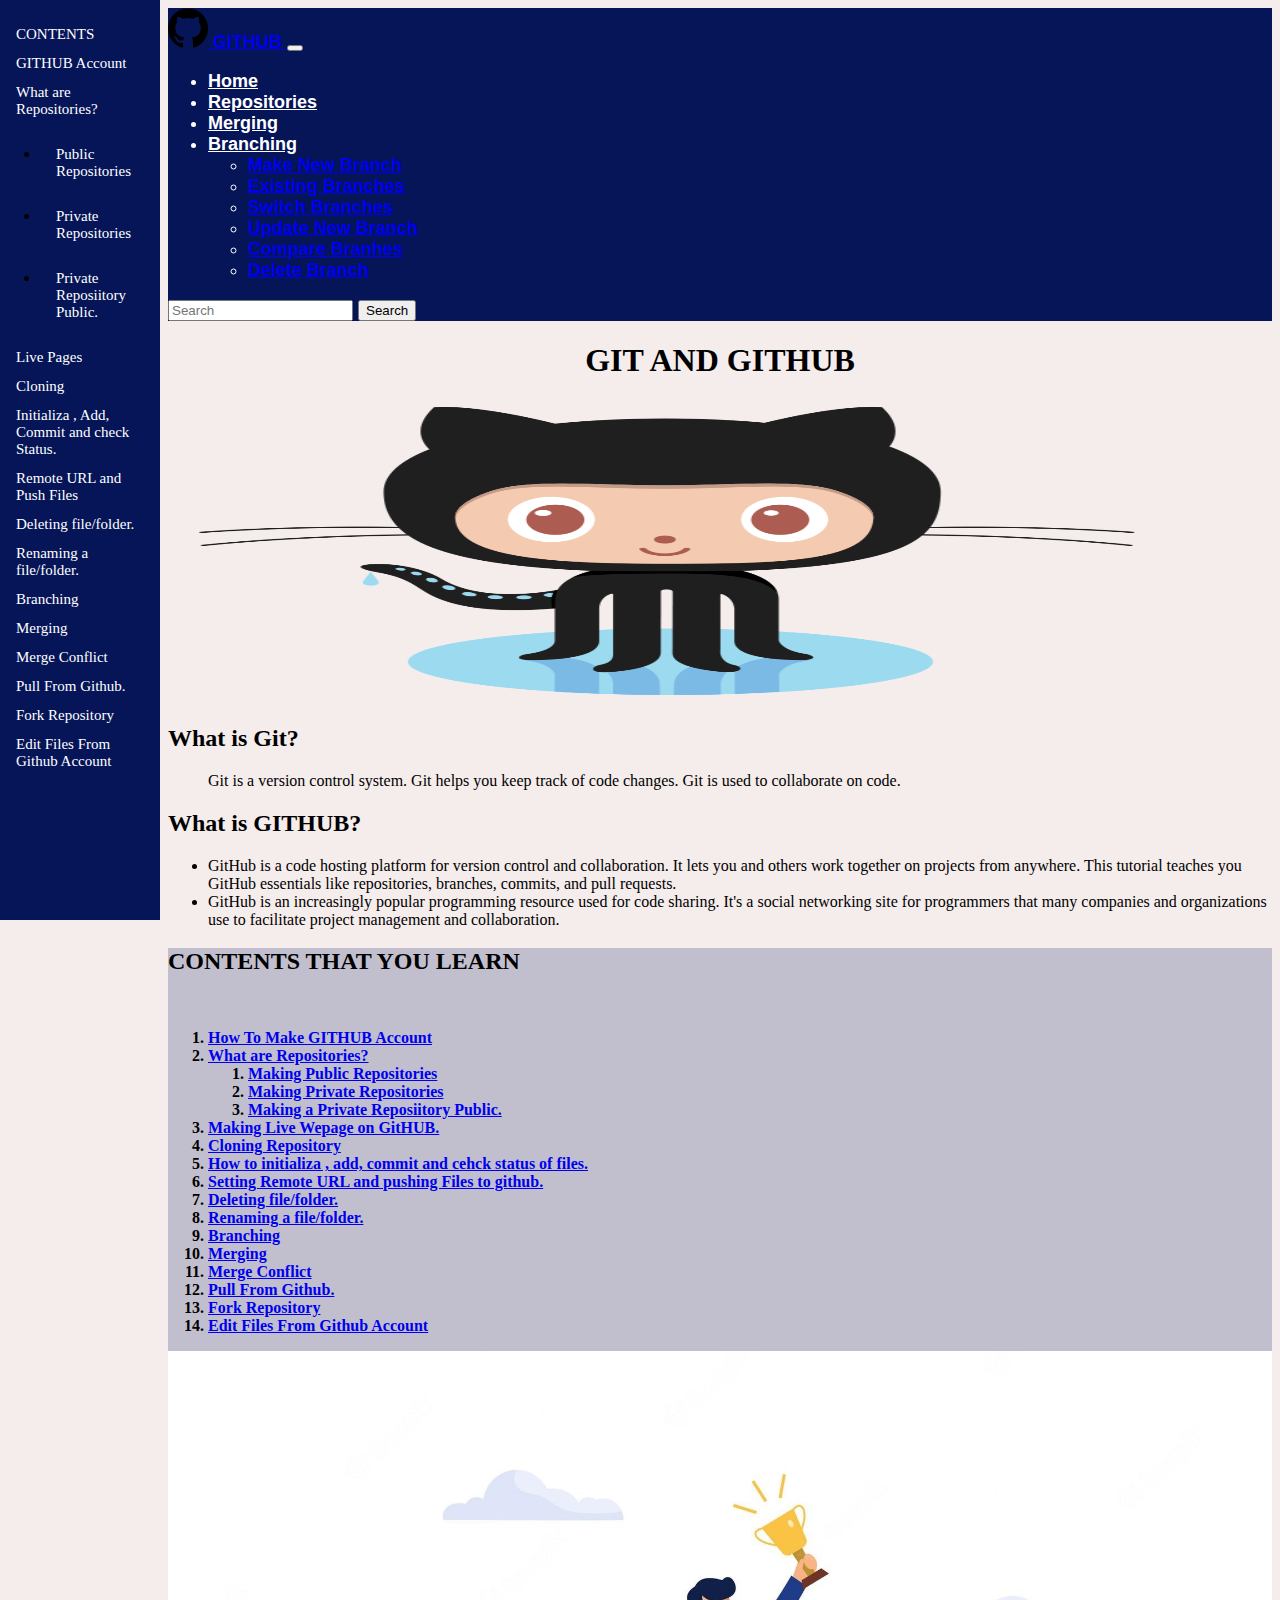
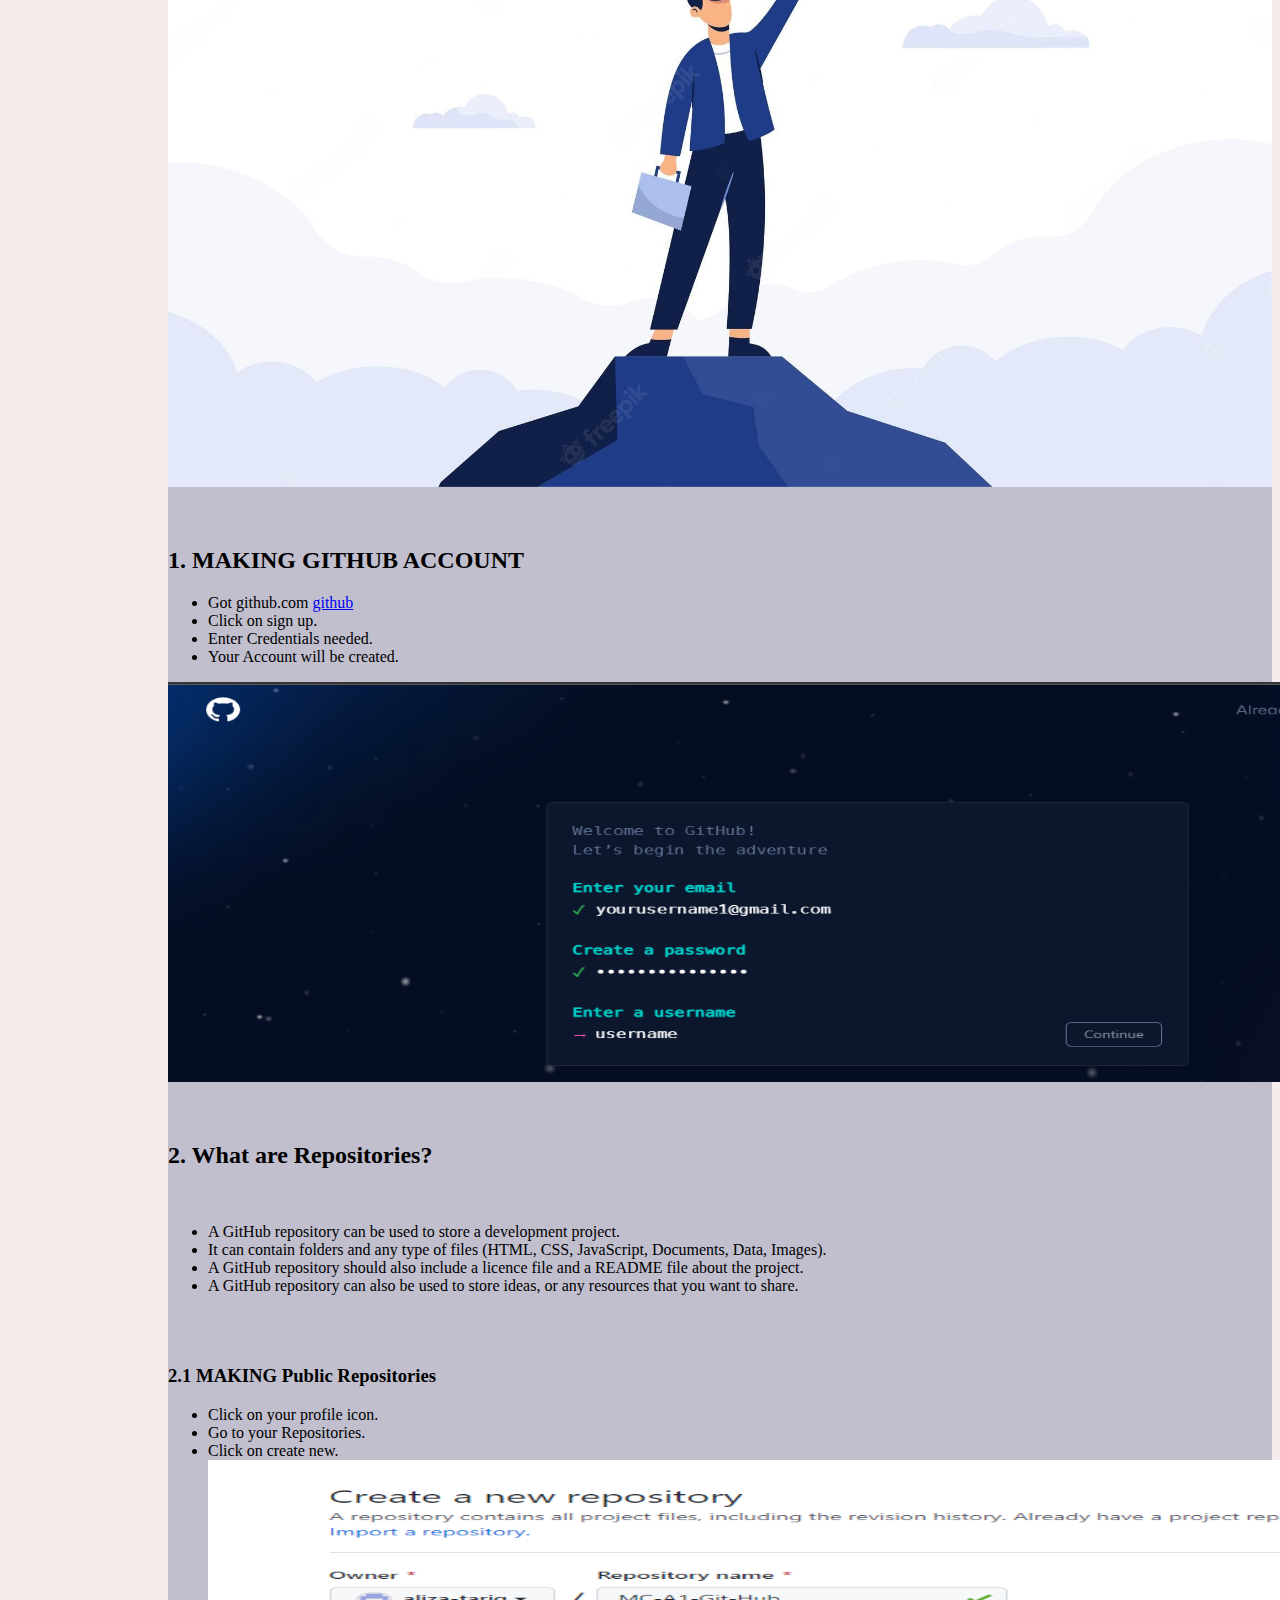
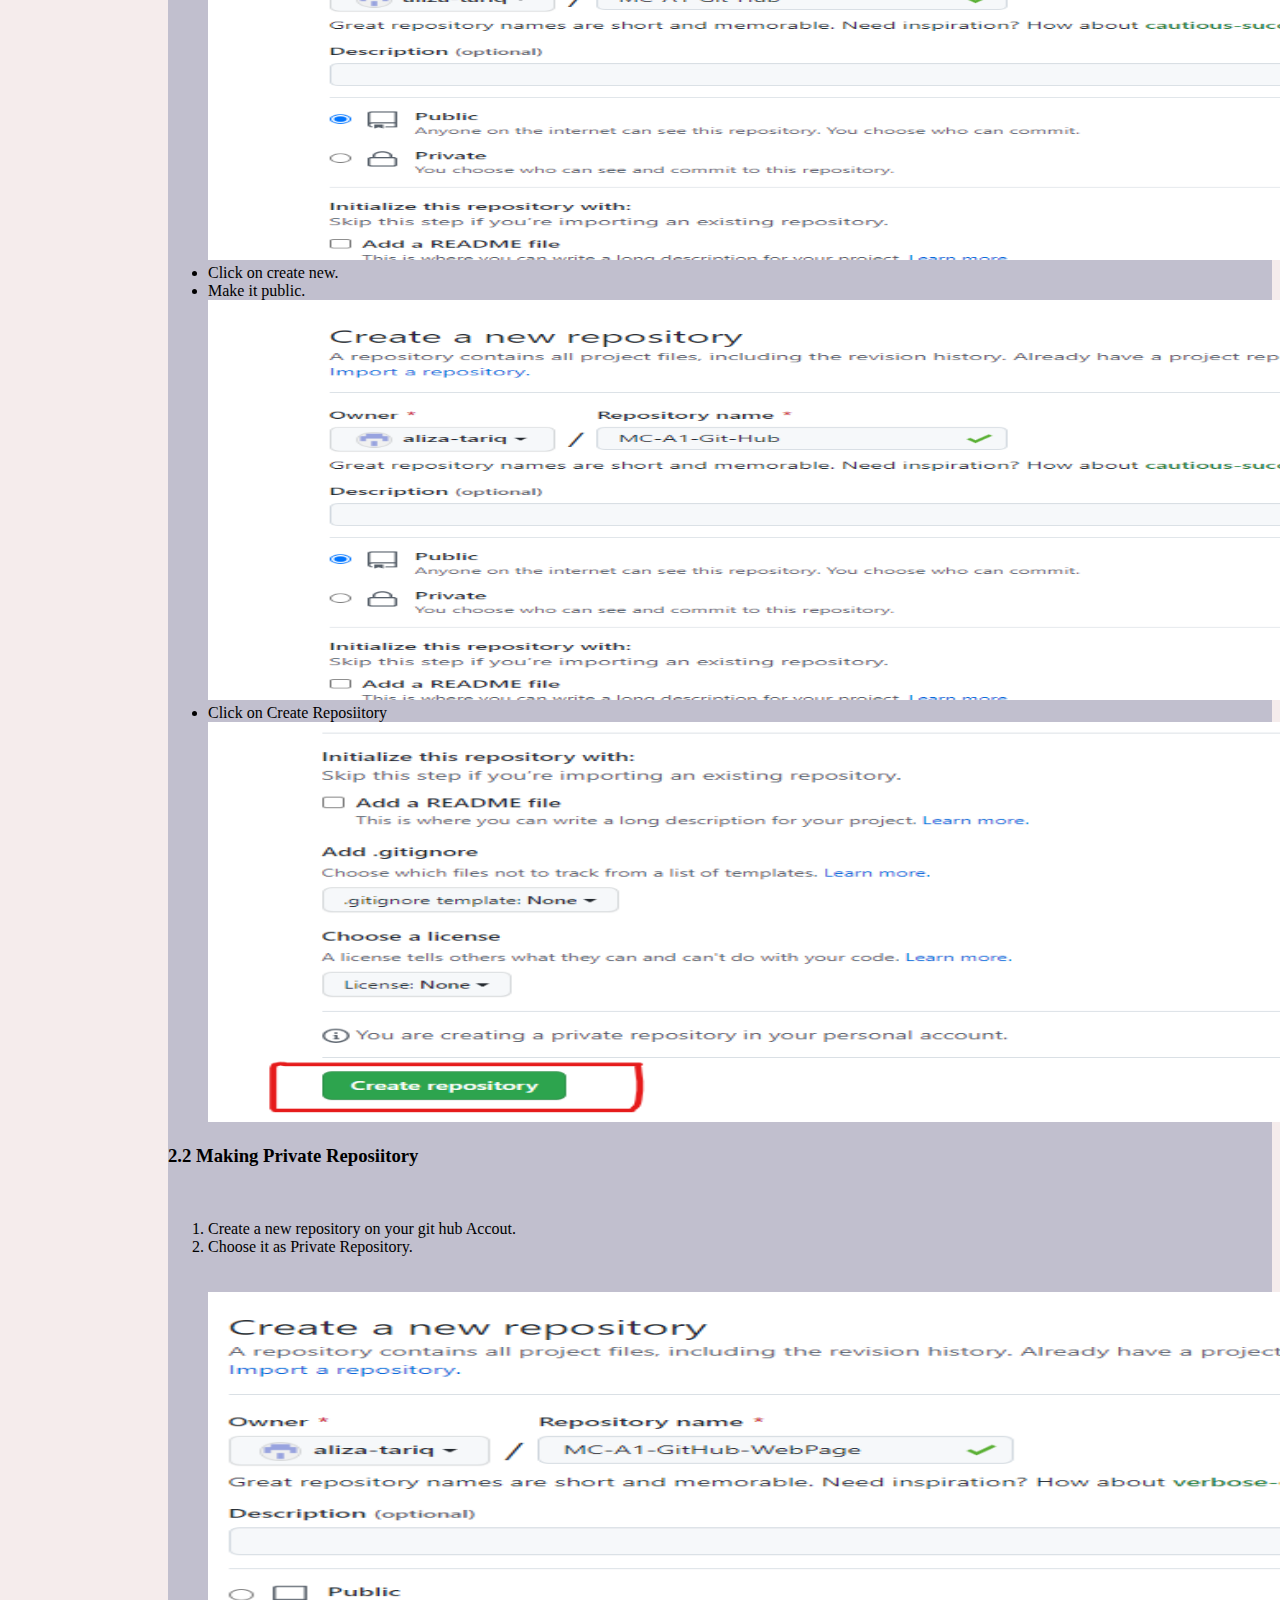
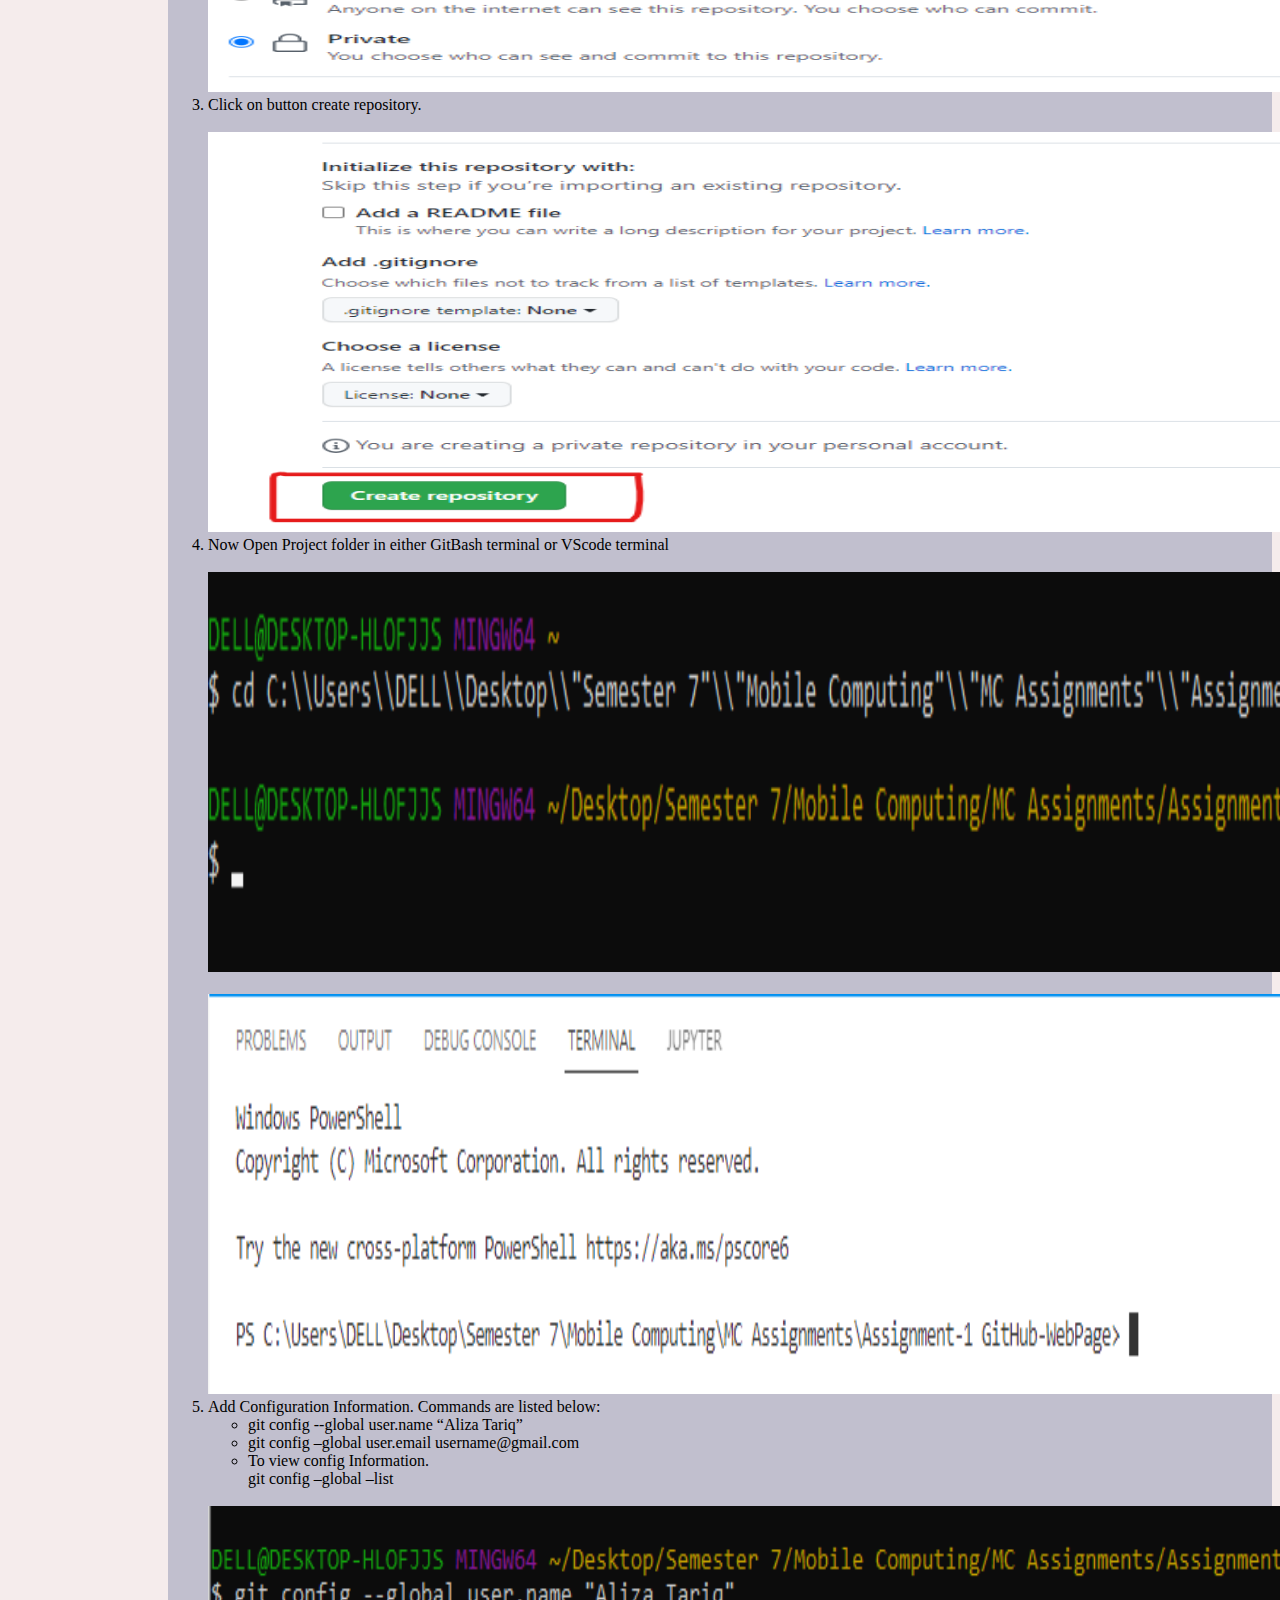
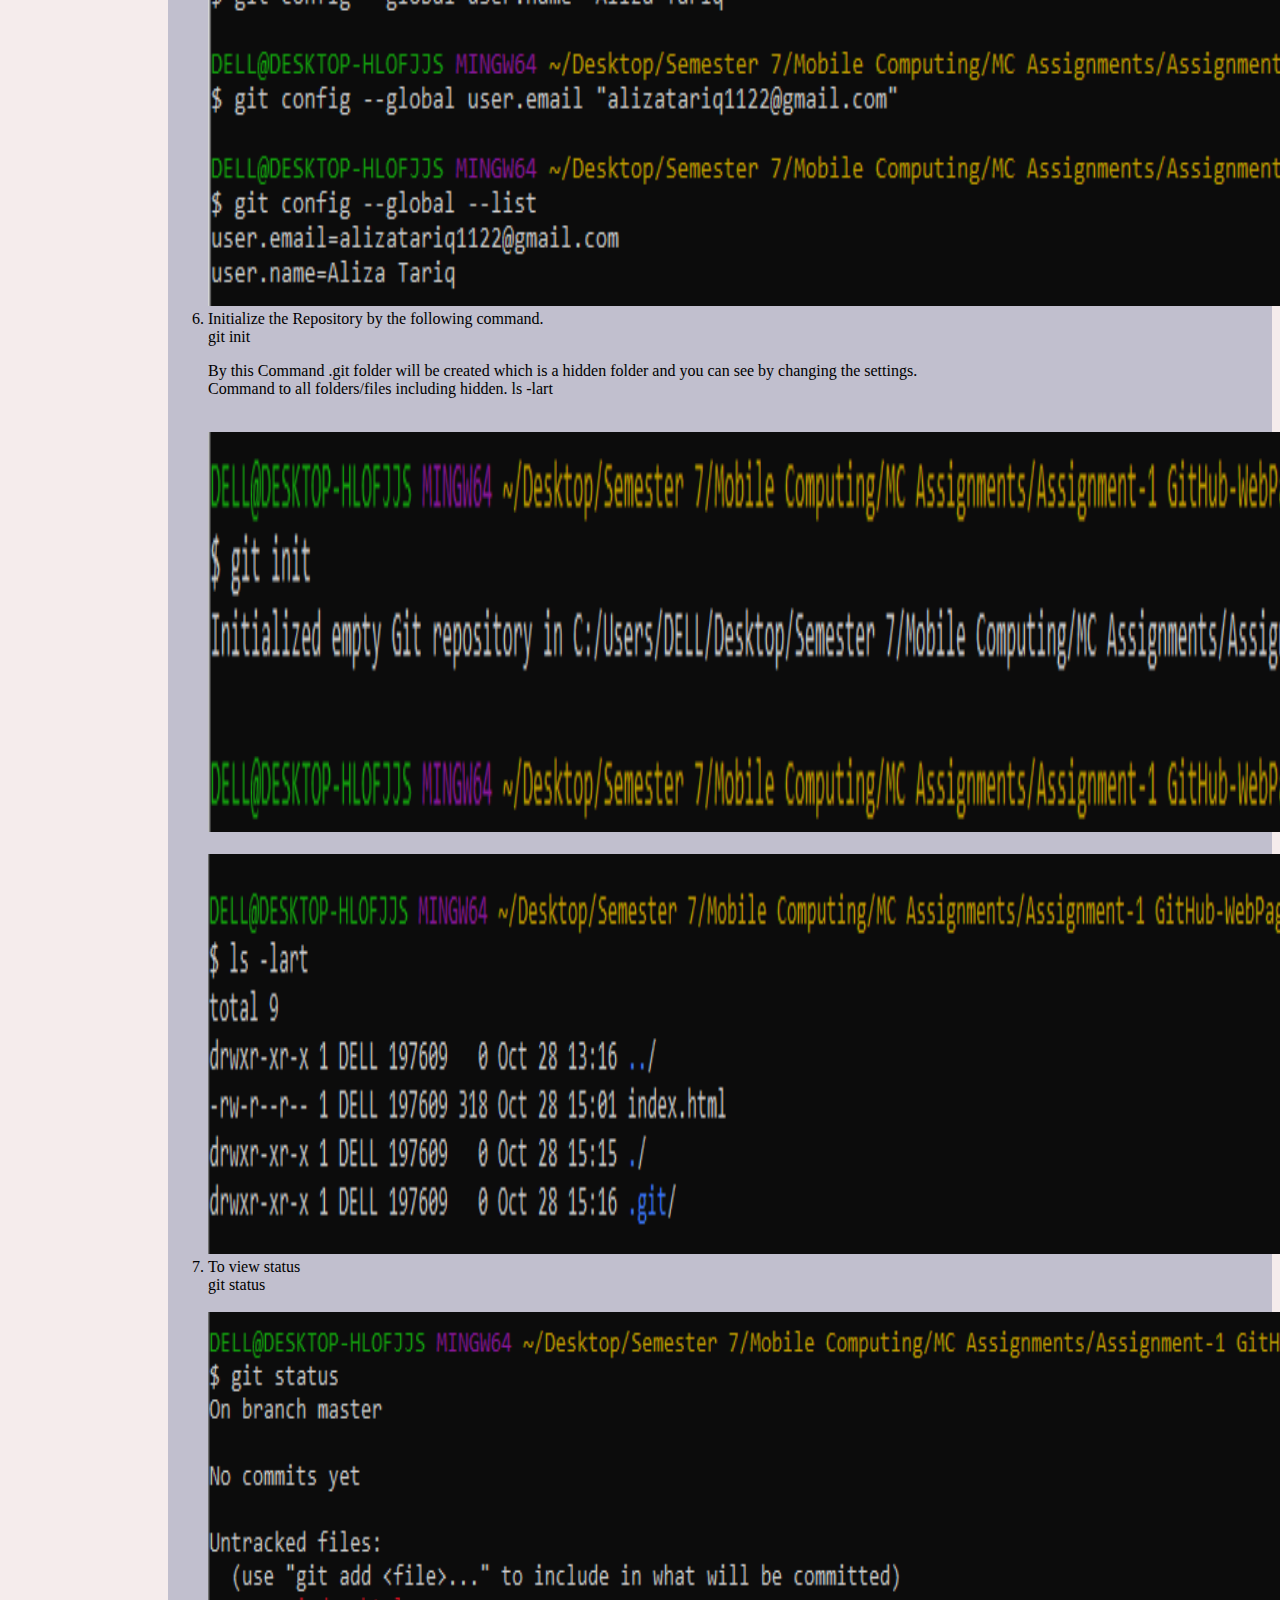
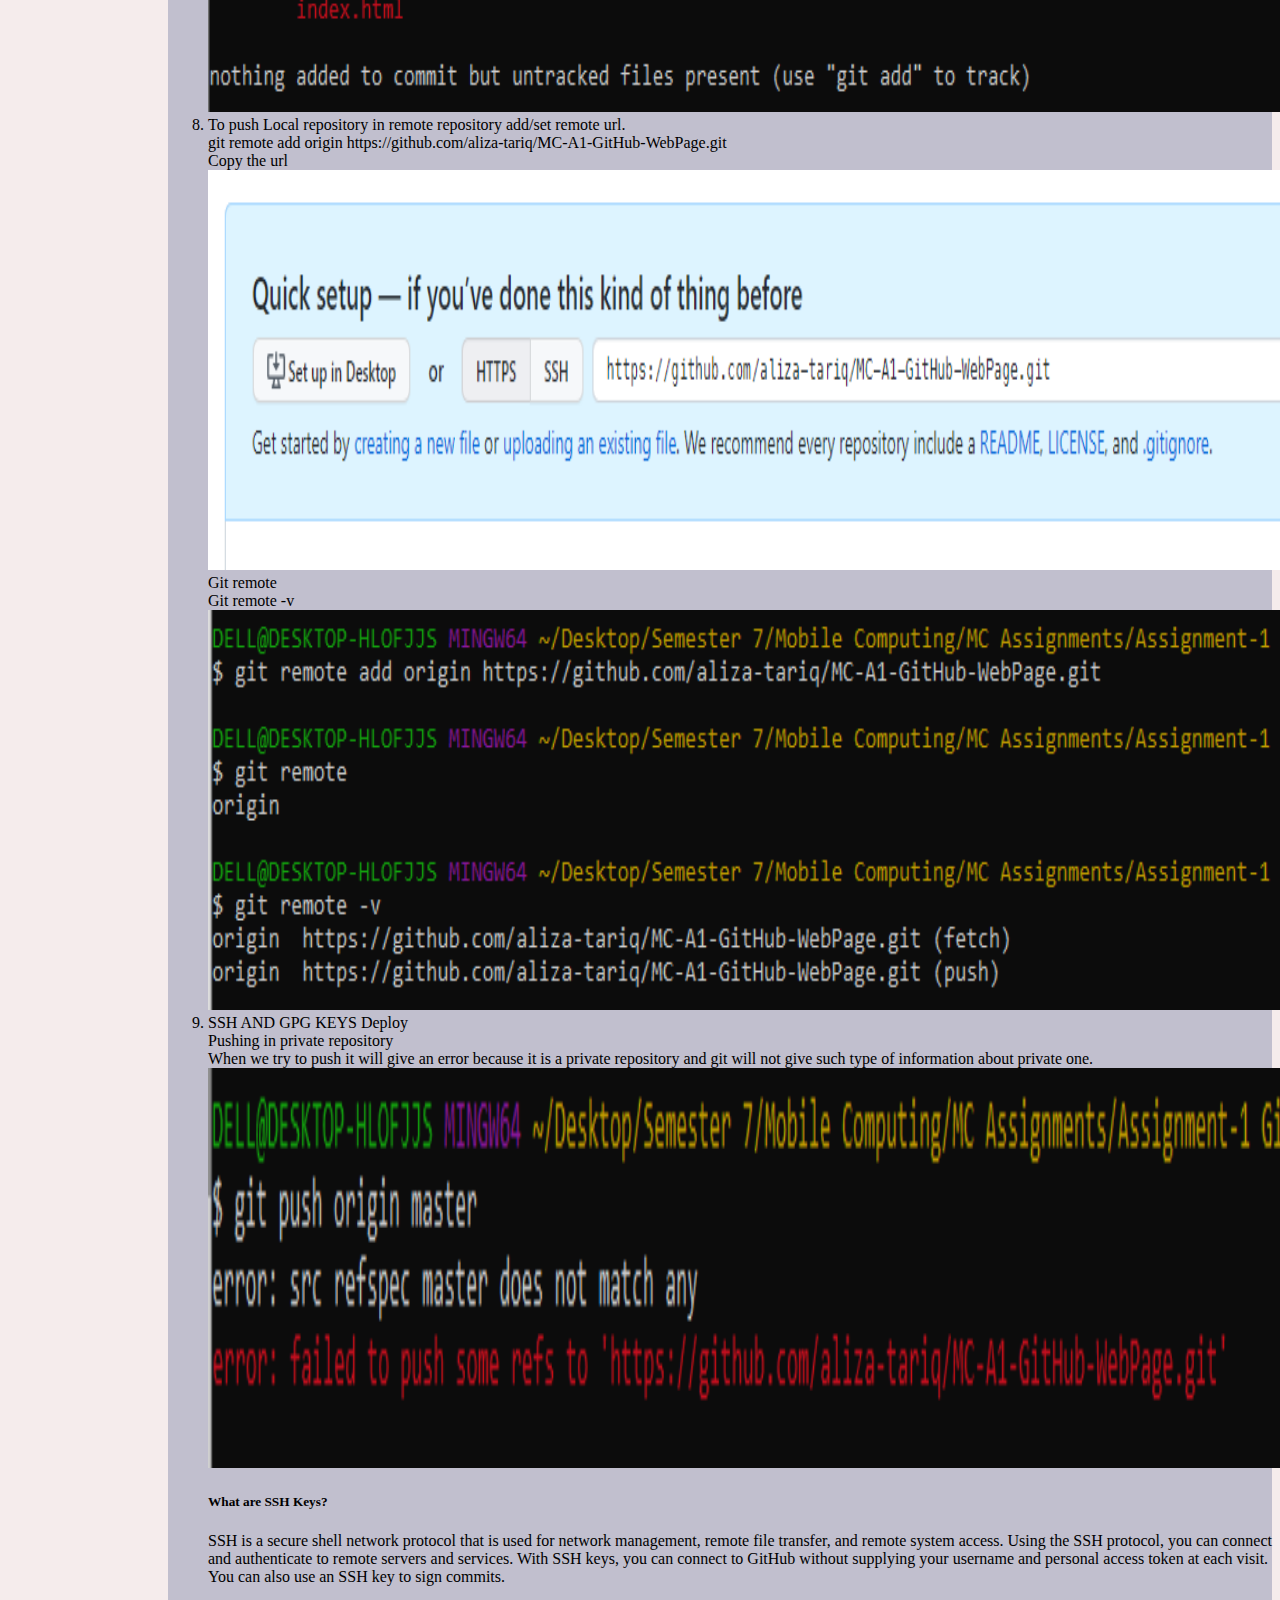
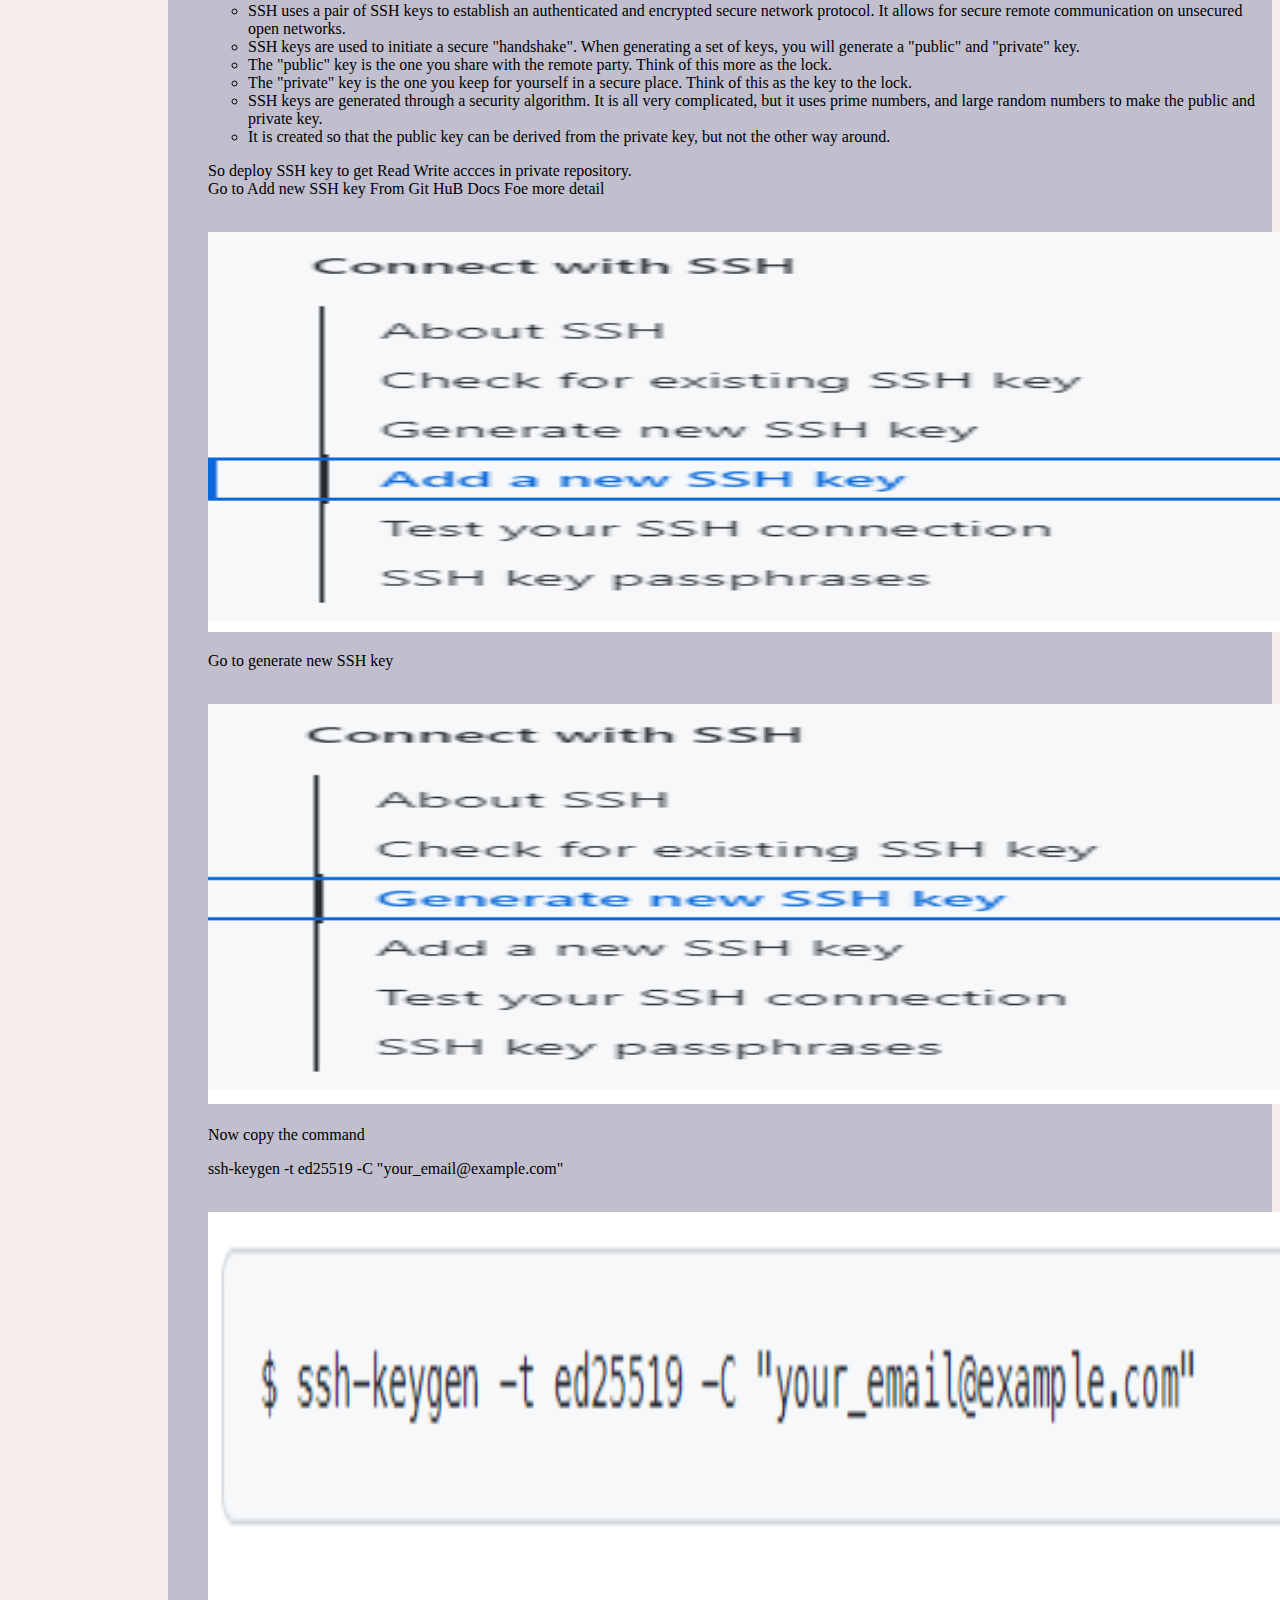
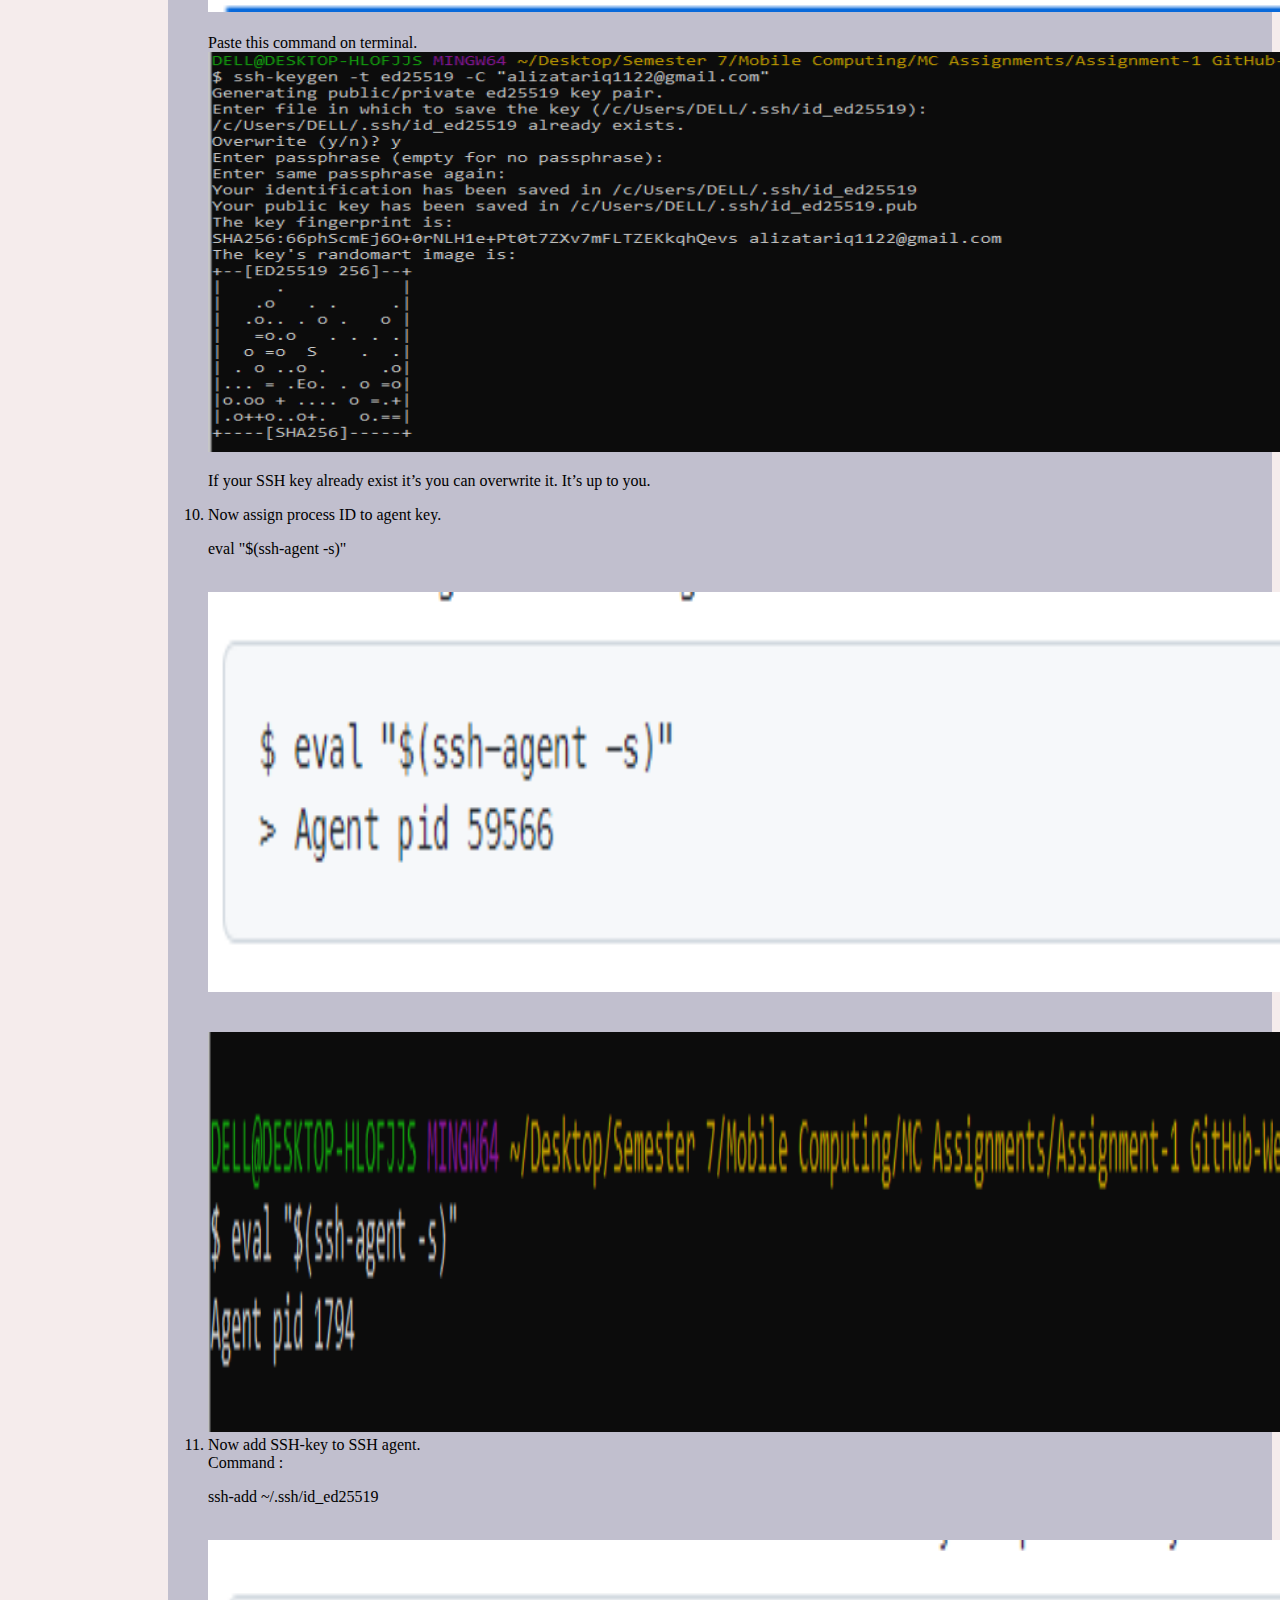
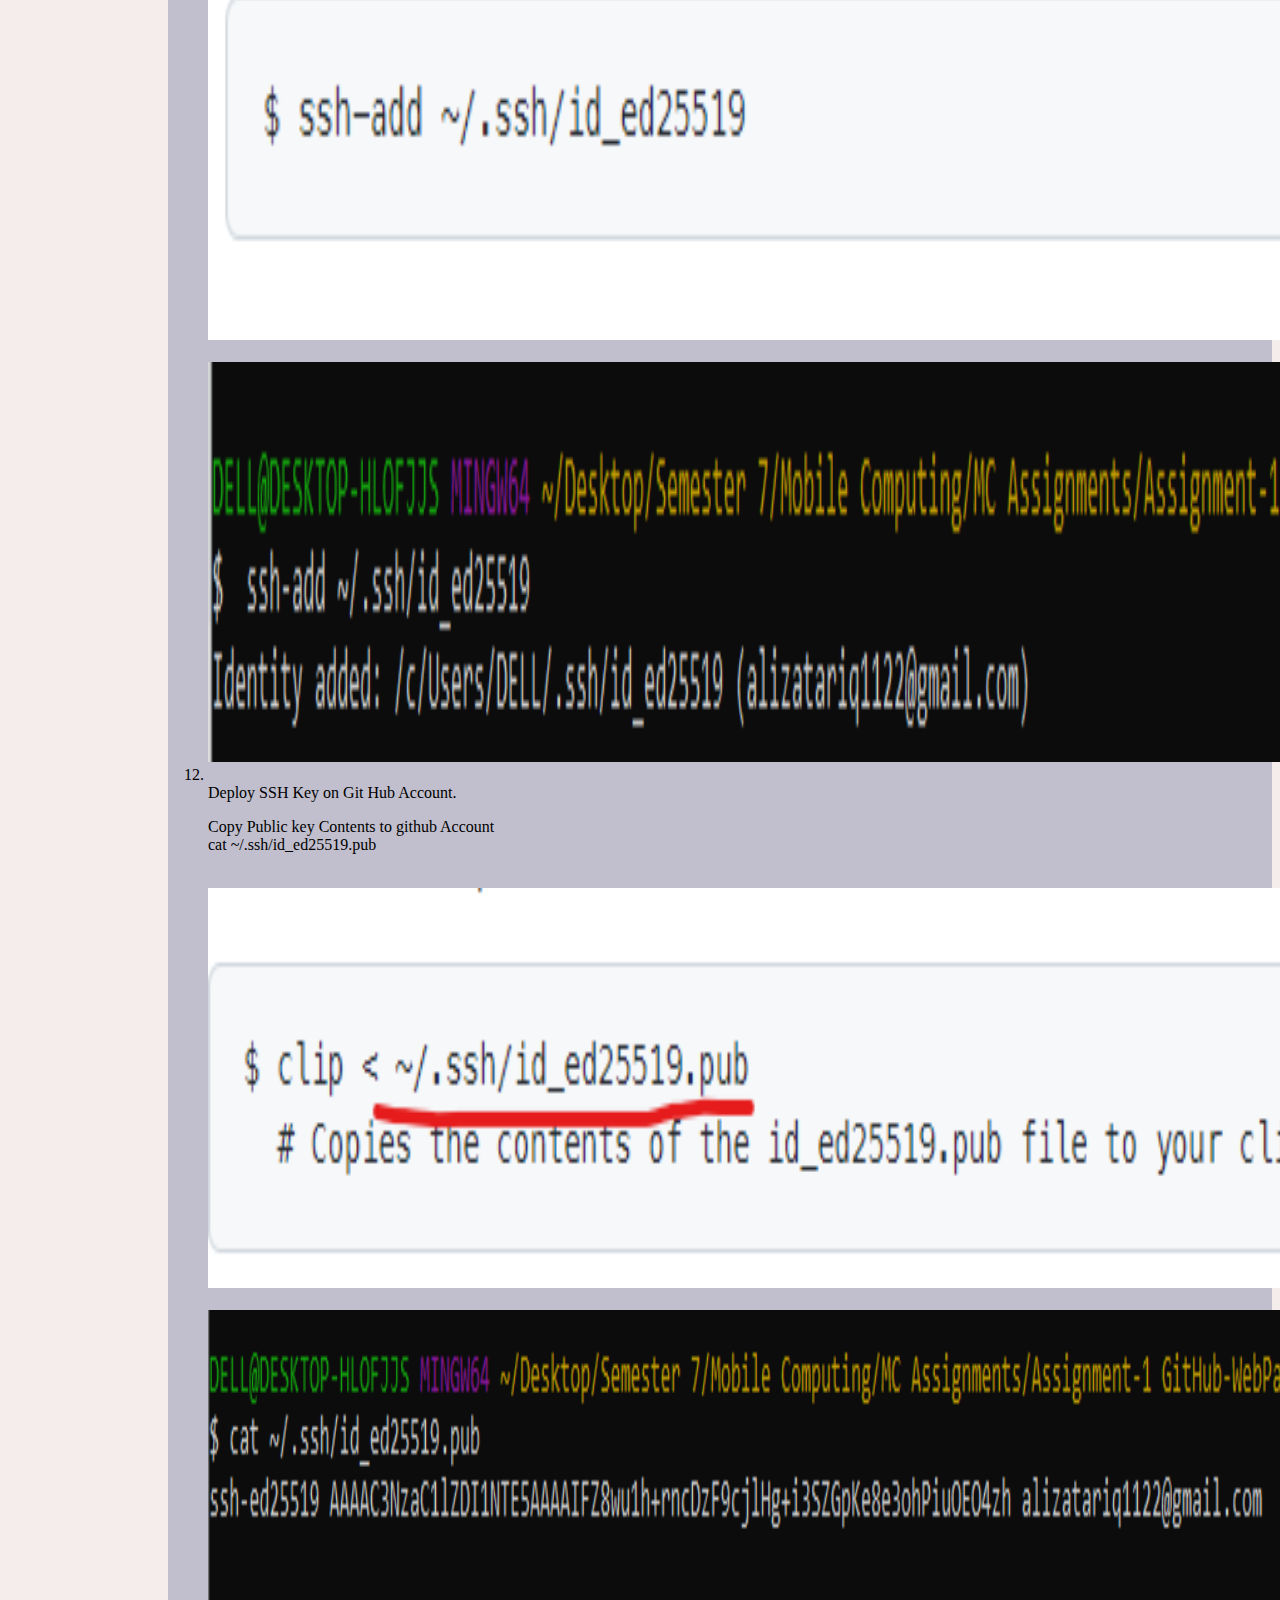
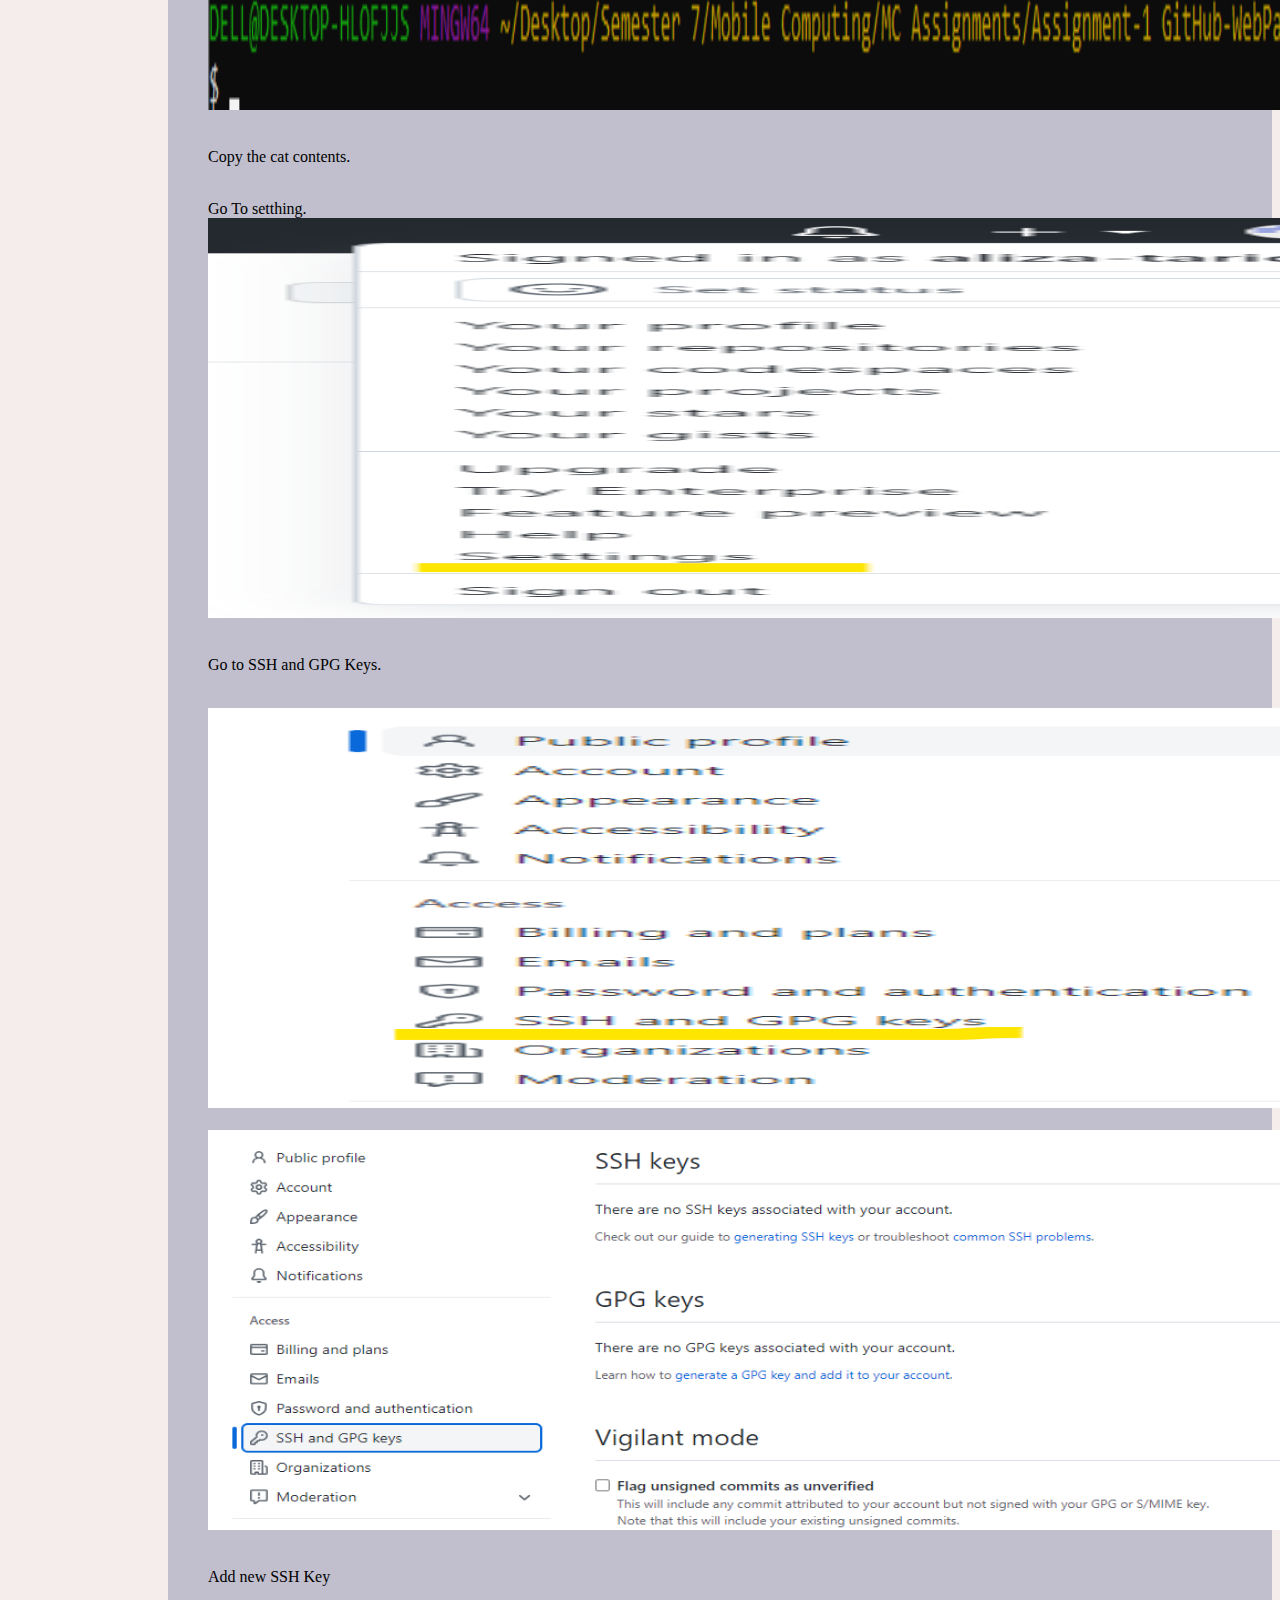
==== commit 07d7bc72: "COMMIT" ====
--- a/index.html
+++ b/index.html
@@ -163,7 +163,8 @@
                 <b>
                 <ol>
                     <li><a href="#account">How To Make GITHUB Account</a>
-                    </li><a><a href="#repo">What are Repositories?</a>
+
+                    </li><li><a href="#repo">What are Repositories?</a>
                         <ol>
                             <li><a href="#publicrepos">Making Public Repositories</a></li>
                         
@@ -172,7 +173,7 @@
                             <li><a href="#privateToPublic">Making a Private Reposiitory Public.
                                 </a></li>
                         </ol>
-                        </li>
+                    </li>
 
                         <li><a href="#livepages"> Making Live Wepage on GitHUB.</a></li>
                         <li> <a href="#cloning">Cloning Repository</a></li>
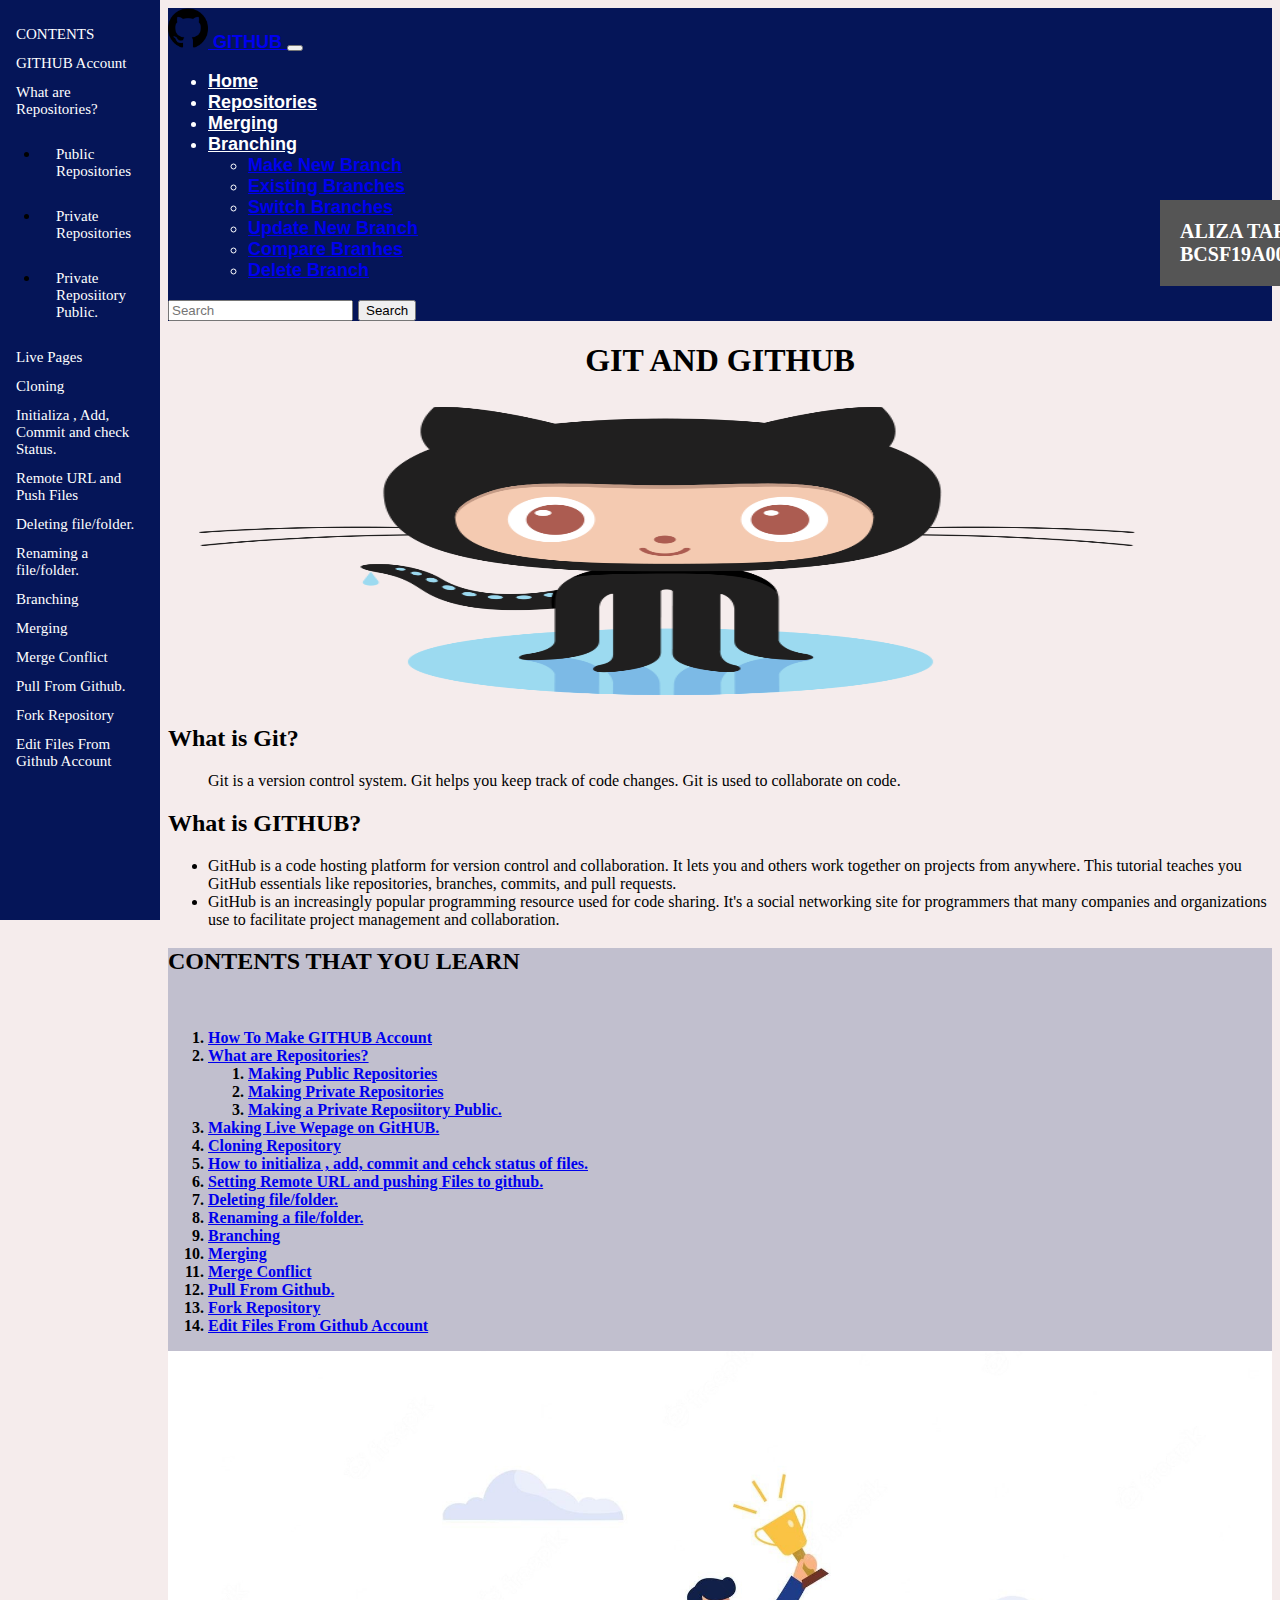
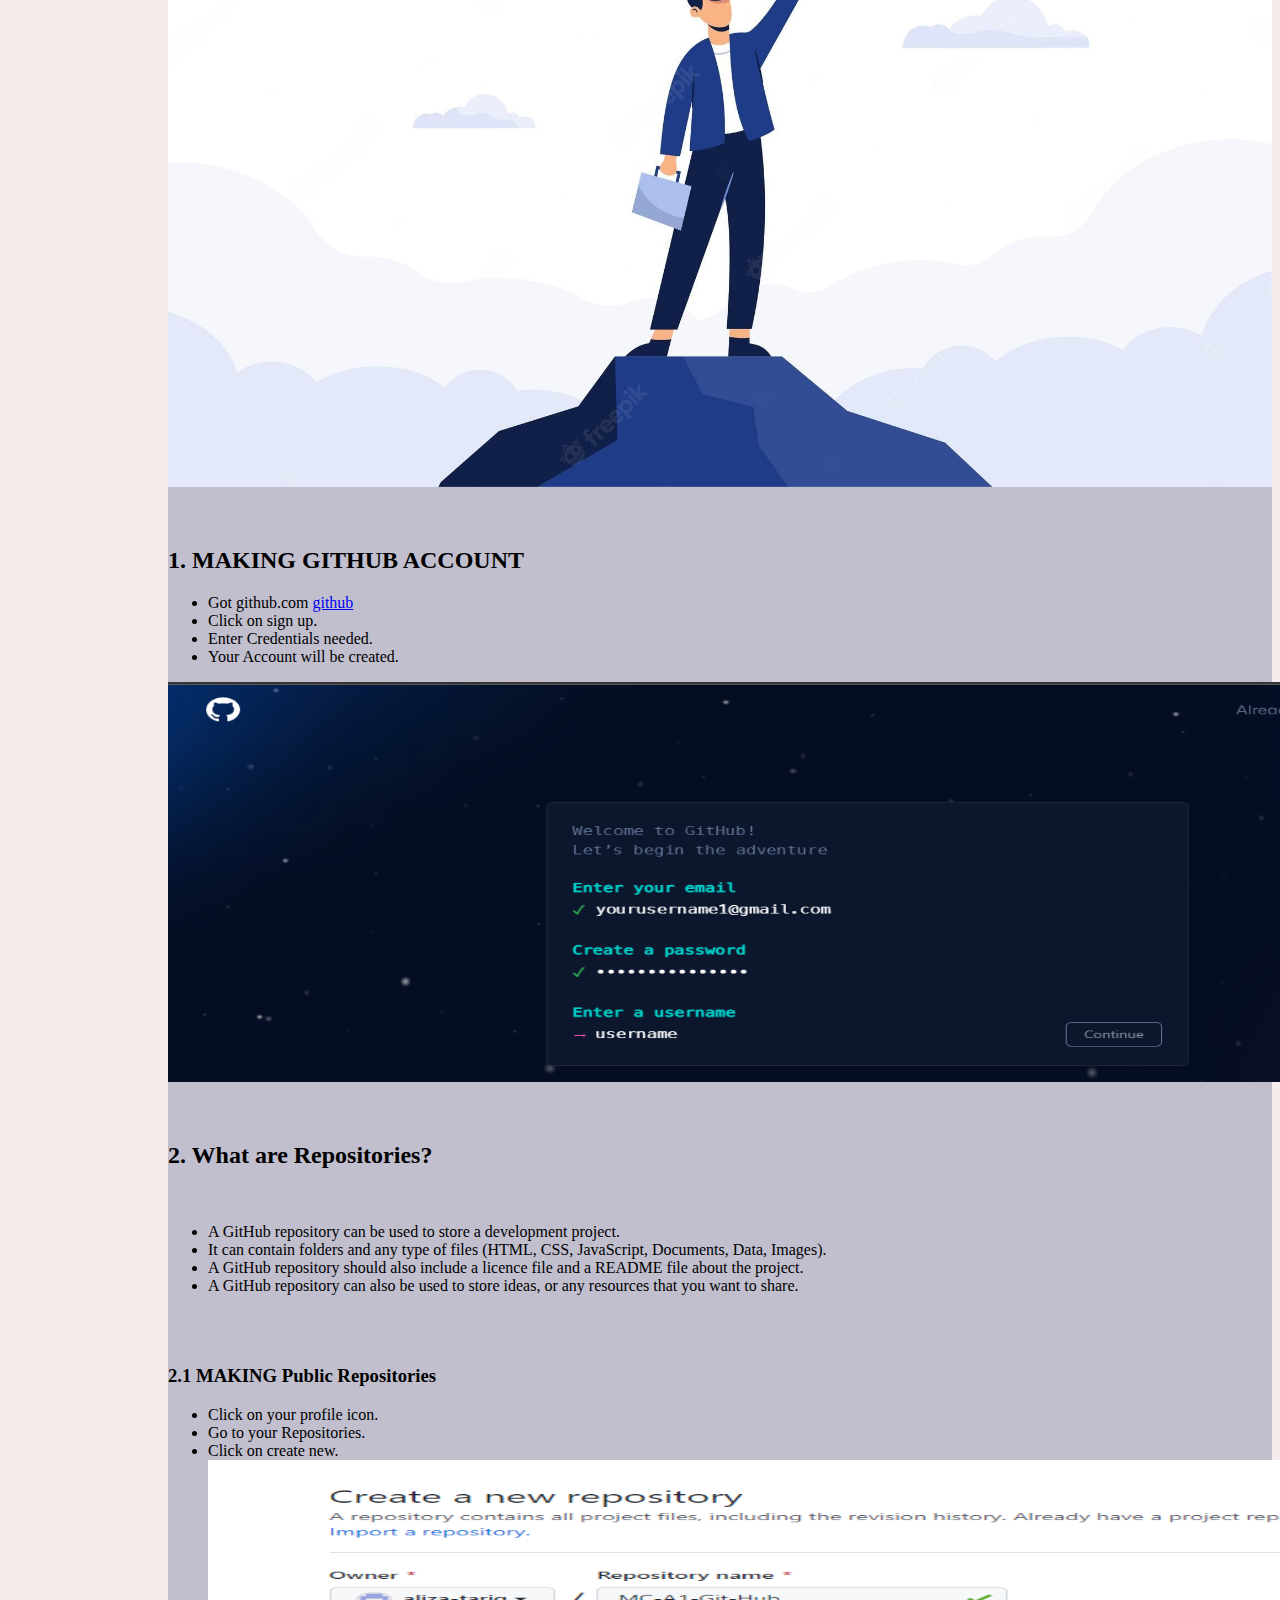
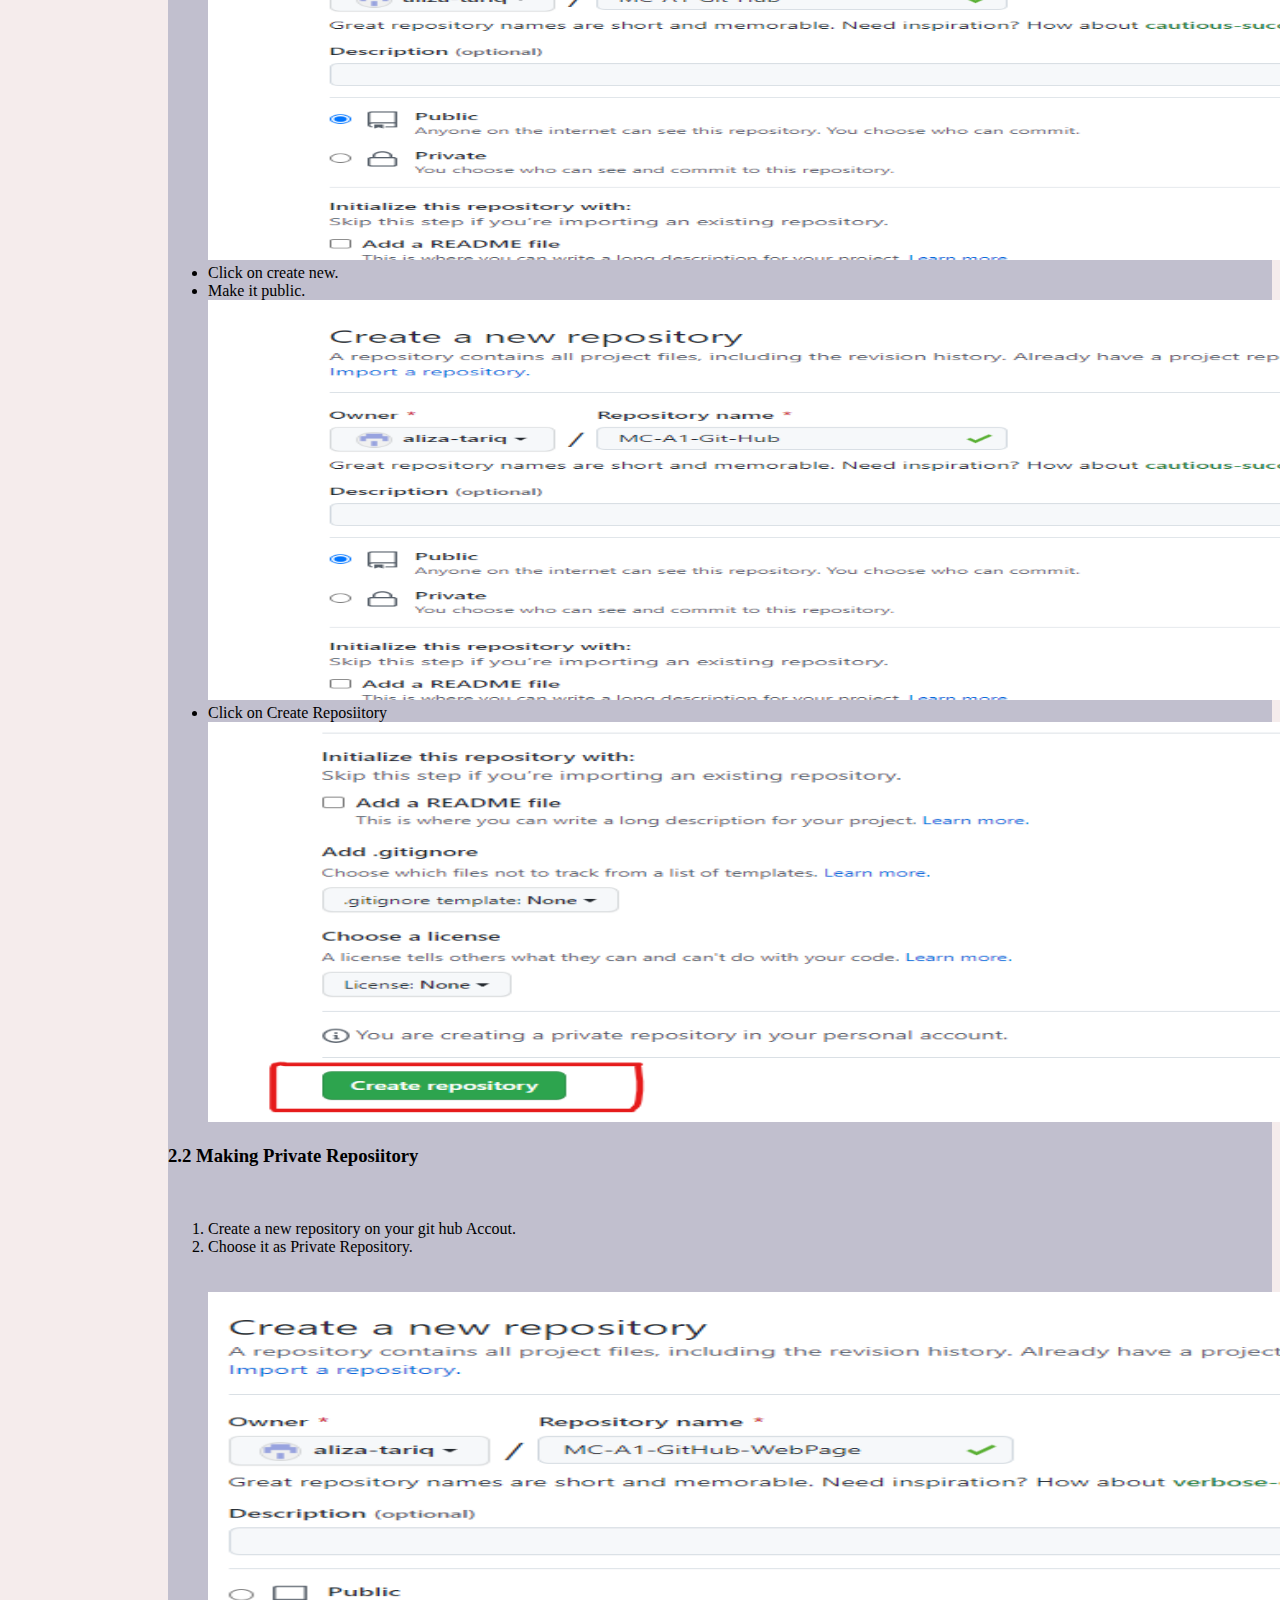
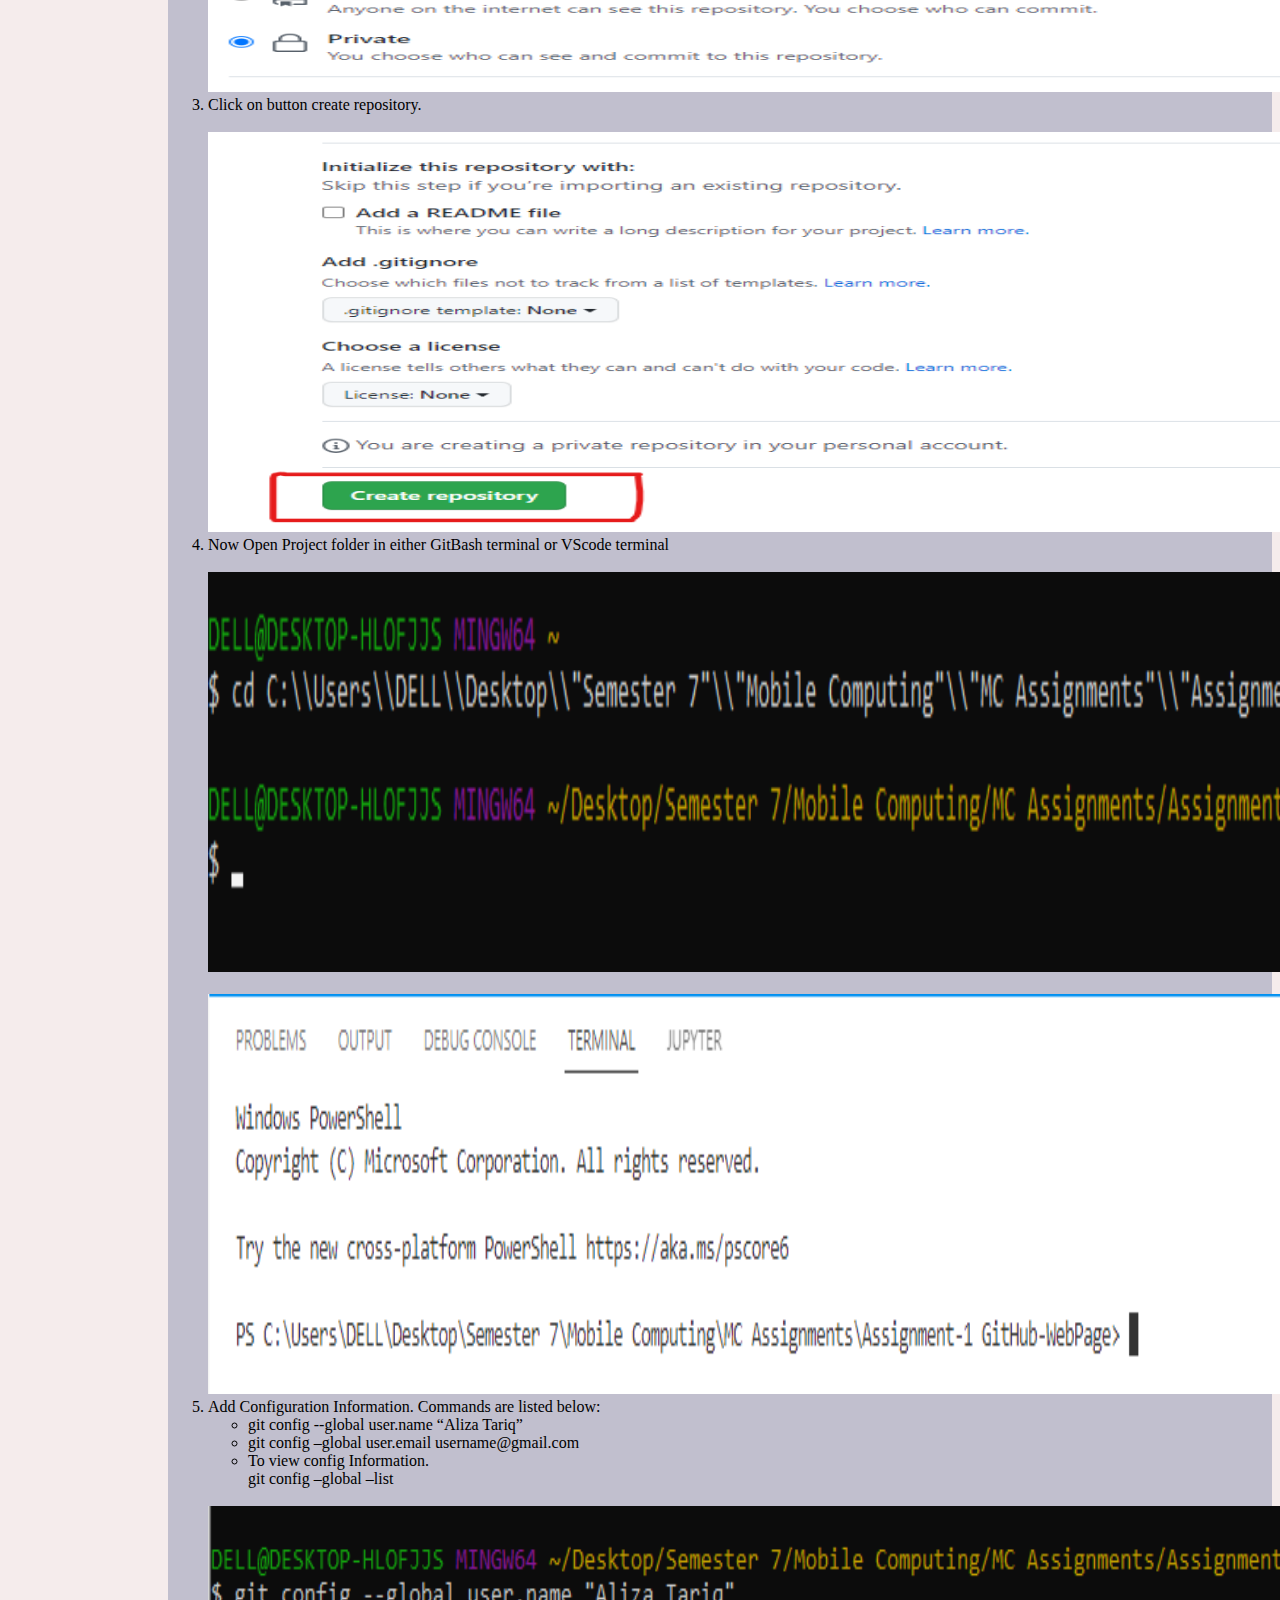
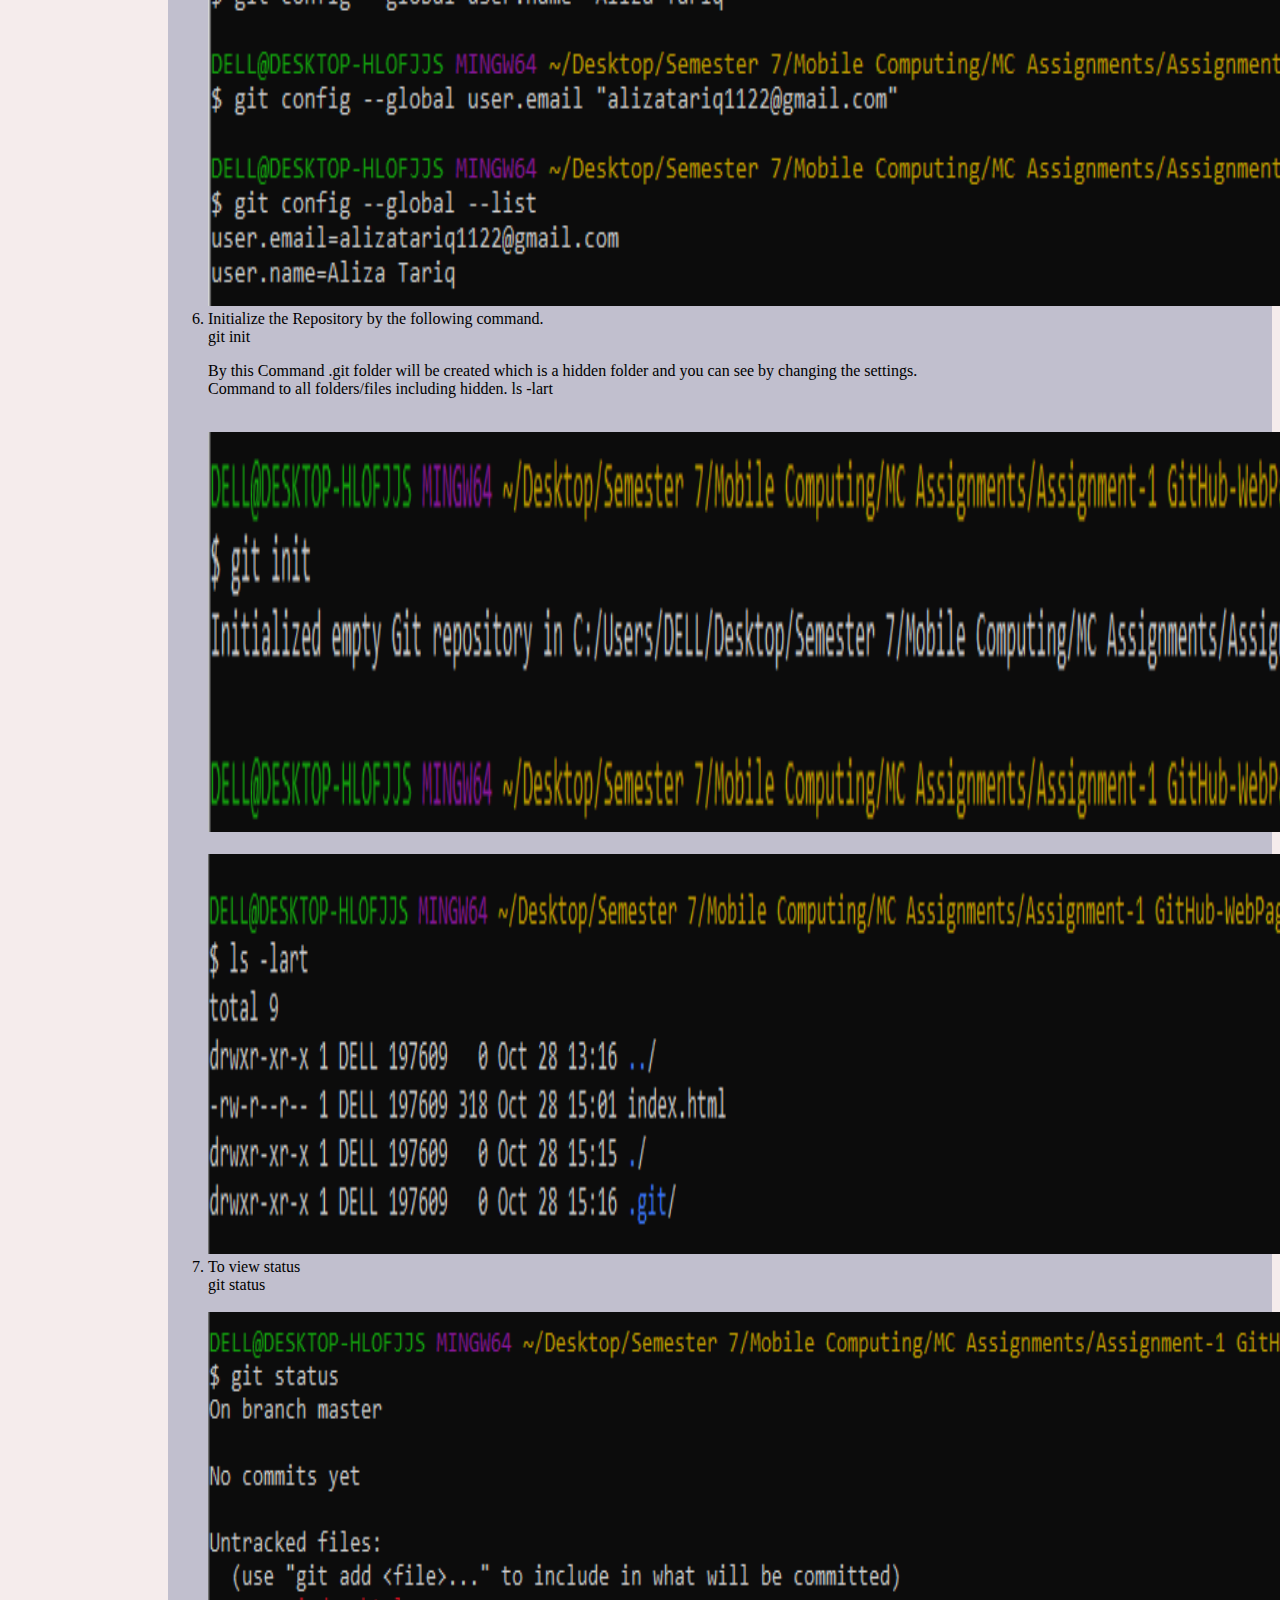
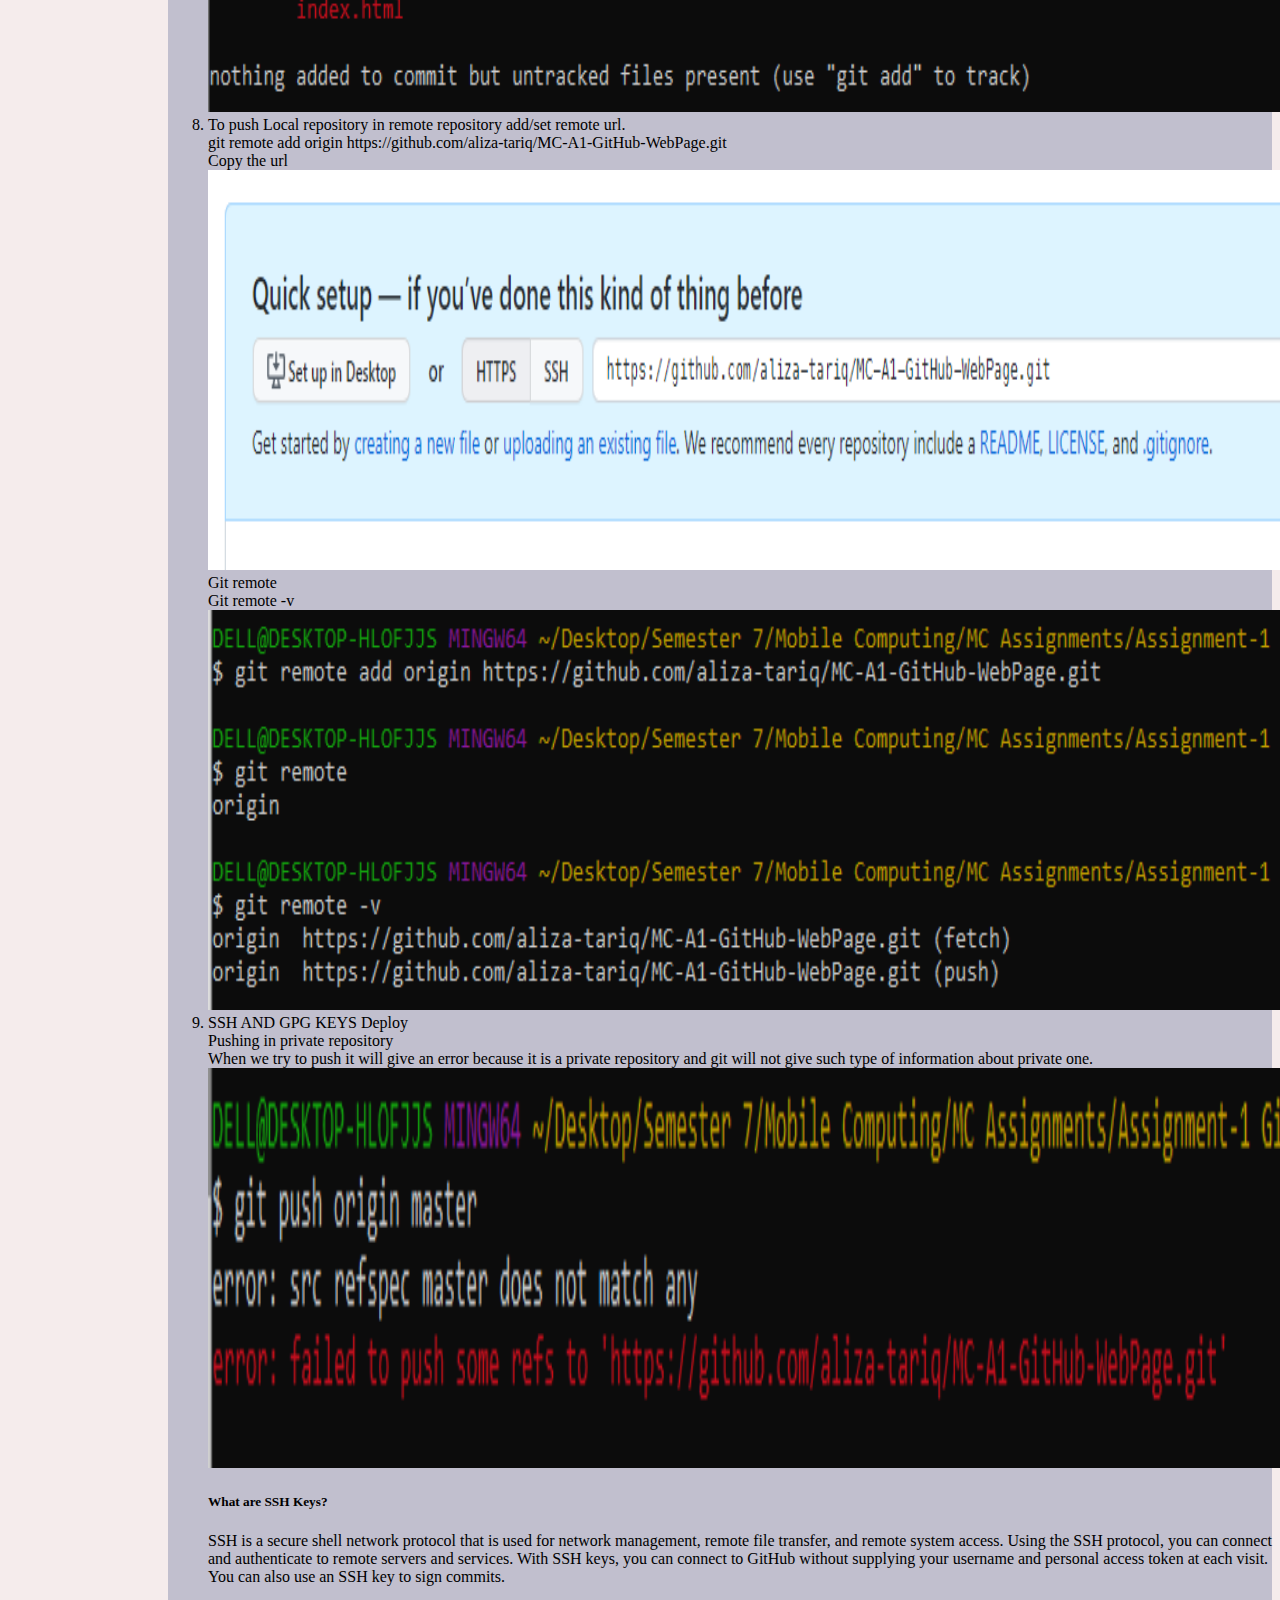
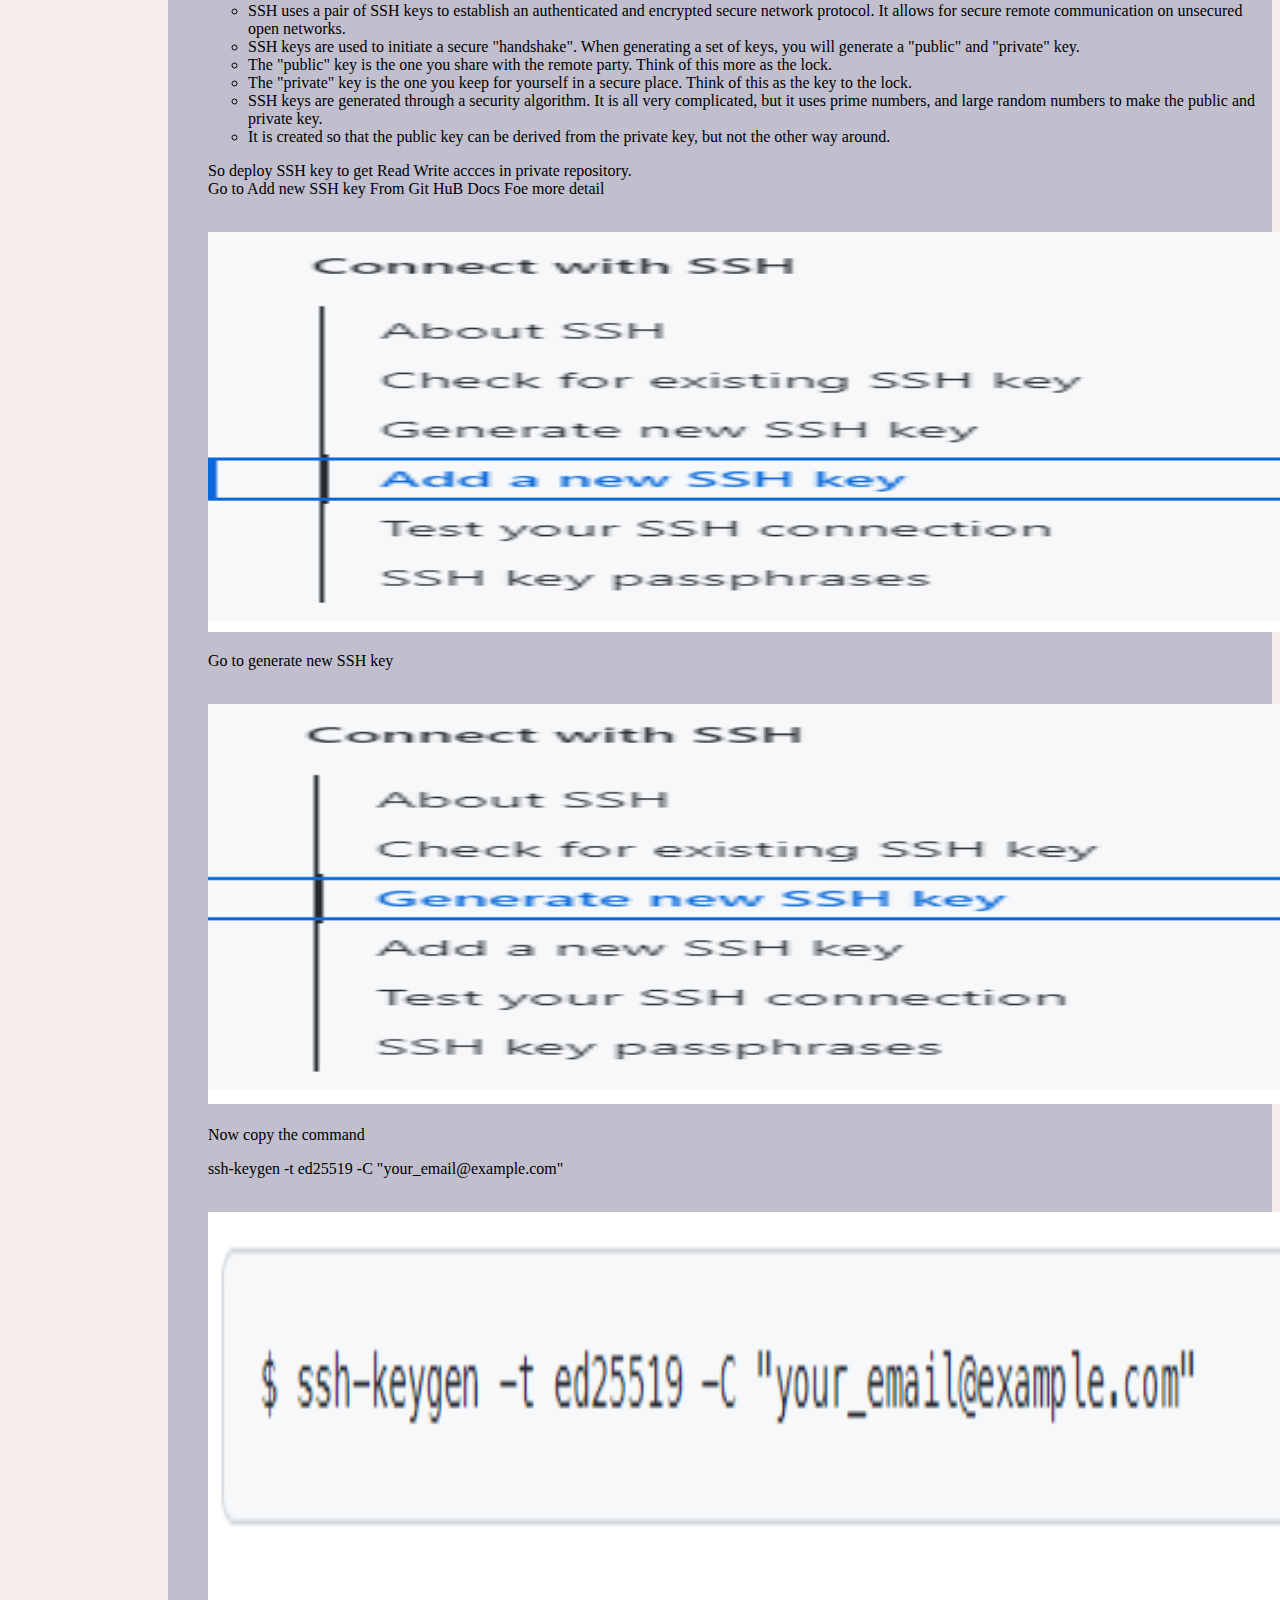
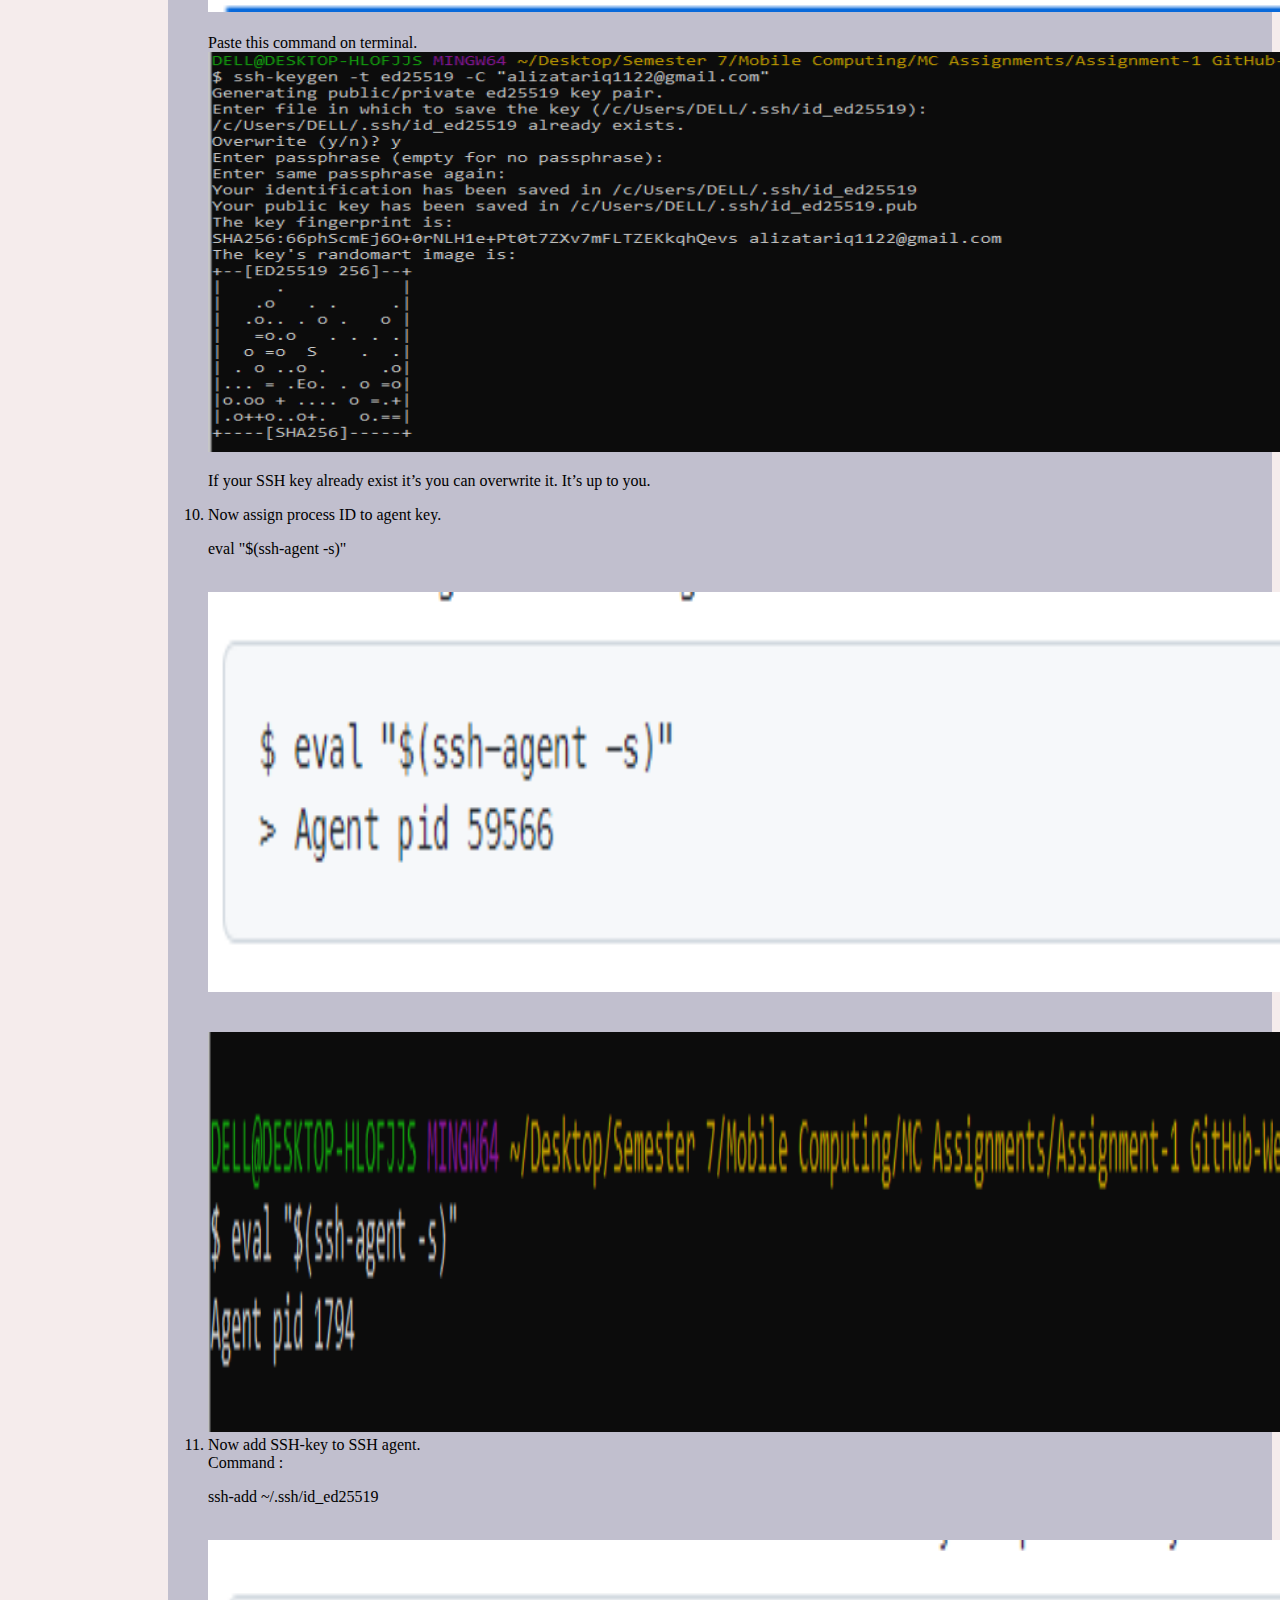
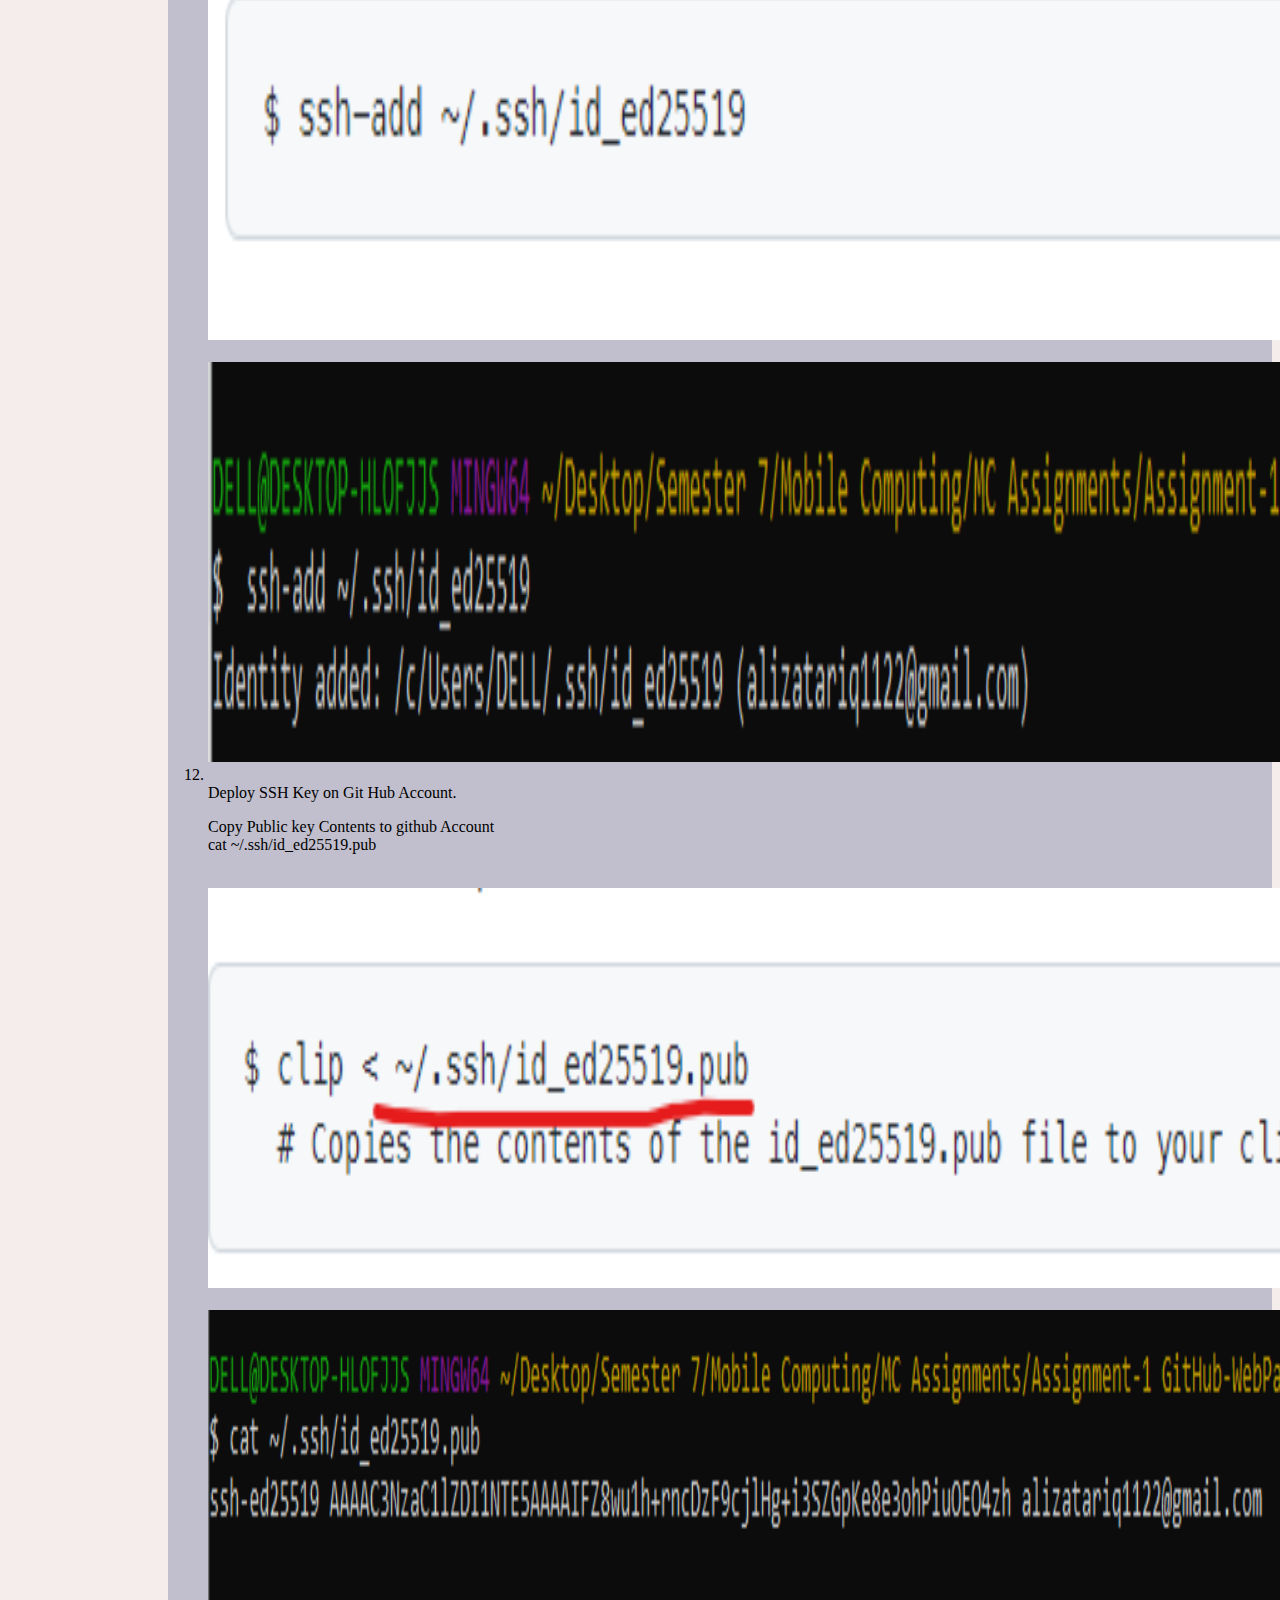
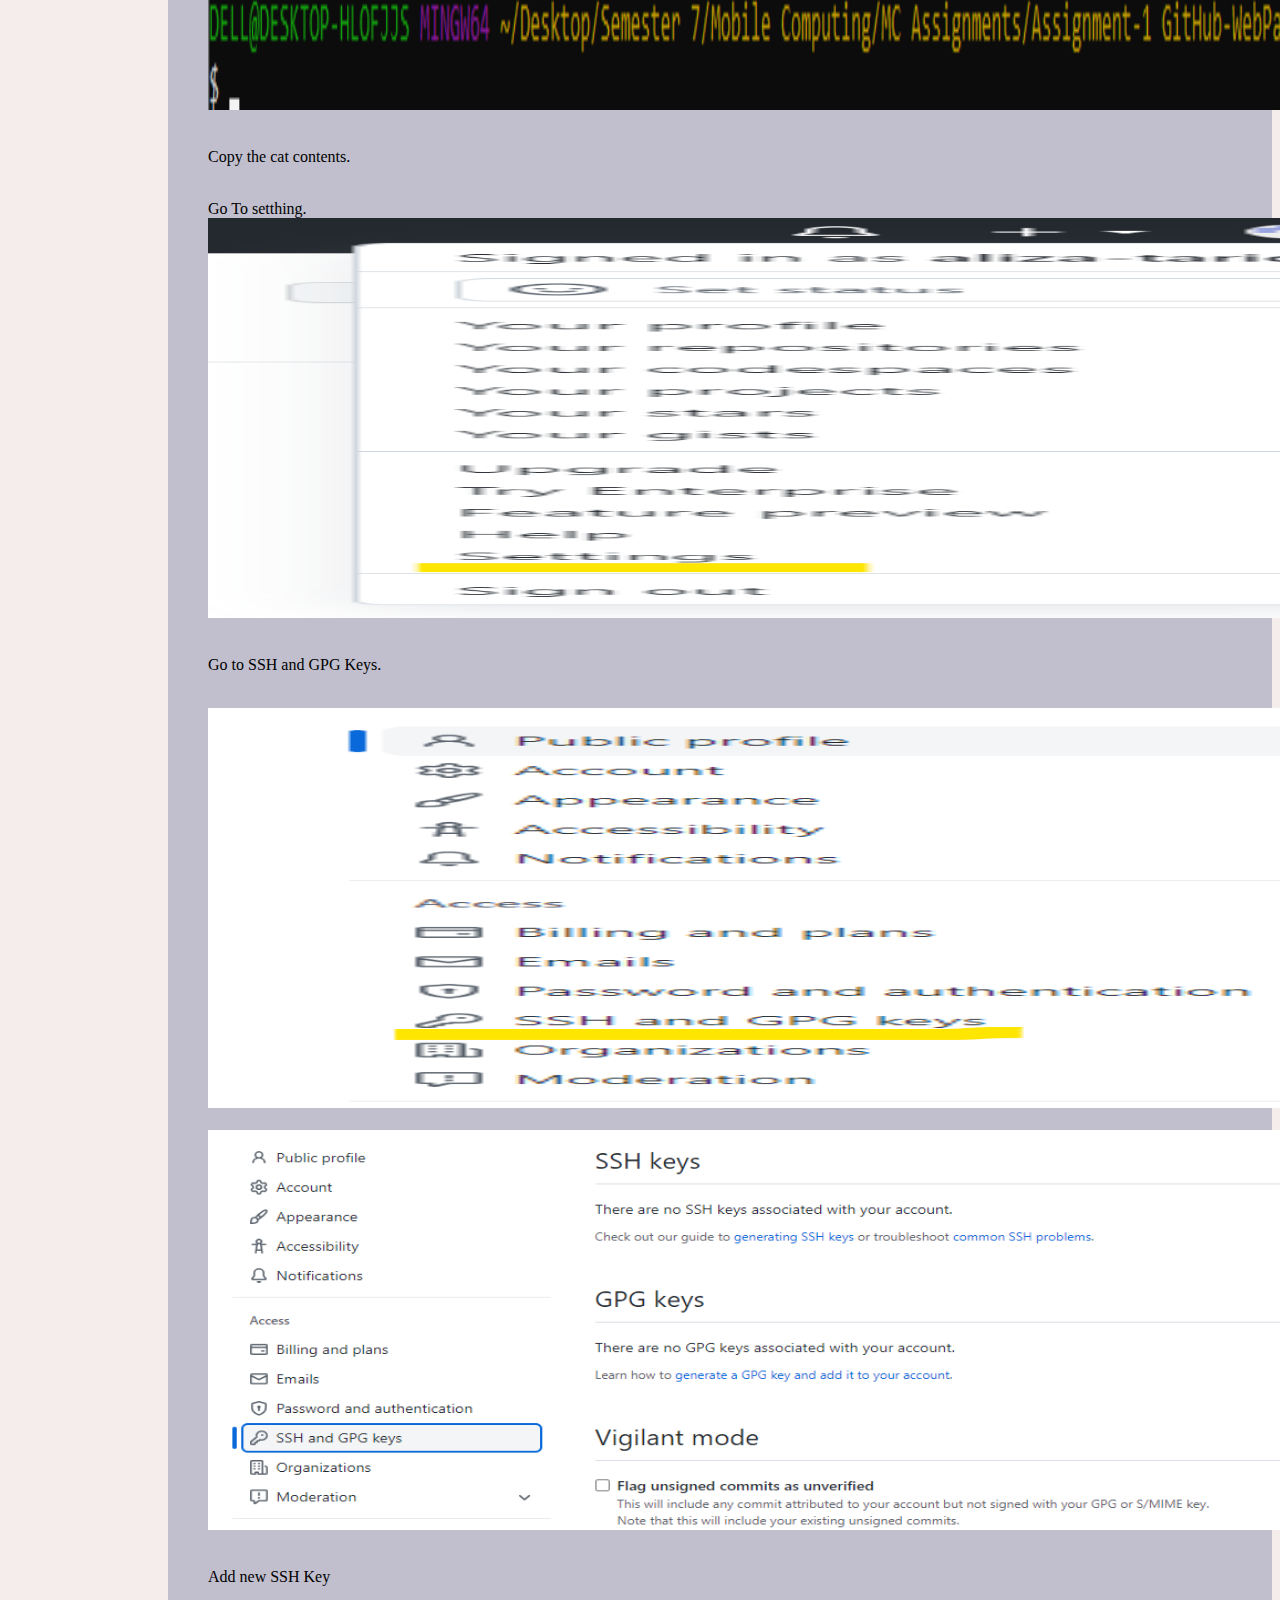
==== commit cfe2e92a: "COMMIT" ====
--- a/index.html
+++ b/index.html
@@ -123,7 +123,13 @@
                     style="height: 300px; width: 1000px;">
             </div>
             <div id="gitIntro" class="col-lg-6">
-
+                <div id="mySidenav1">
+                    
+                    <a href="#" id="contact"><b>ALIZA TARIQ <br> BCSF19A005 </b></a>
+                  </div>                
+                
+                
+                
                 <h2>What is Git?</h2>
                 <p id="git">
                 <ul>
--- a/css/navbar.css
+++ b/css/navbar.css
@@ -119,4 +119,25 @@
         line-height: 30px;
         margin-top:auto;
     }
-    +    
+
+    #contact {
+        top: 200px;
+        background-color: #555
+      }
+
+      #mySidenav1 a {
+        position: absolute;
+        right: -70px;
+        transition: 0.3s;
+        padding: 20px;
+        width: 150px;
+        text-decoration: none;
+        font-size: 20px;
+        color: white;
+        border-radius: 0 5px 5px 0;
+      }
+      
+      #mySidenav1 a:hover {
+        right: 0;
+      }